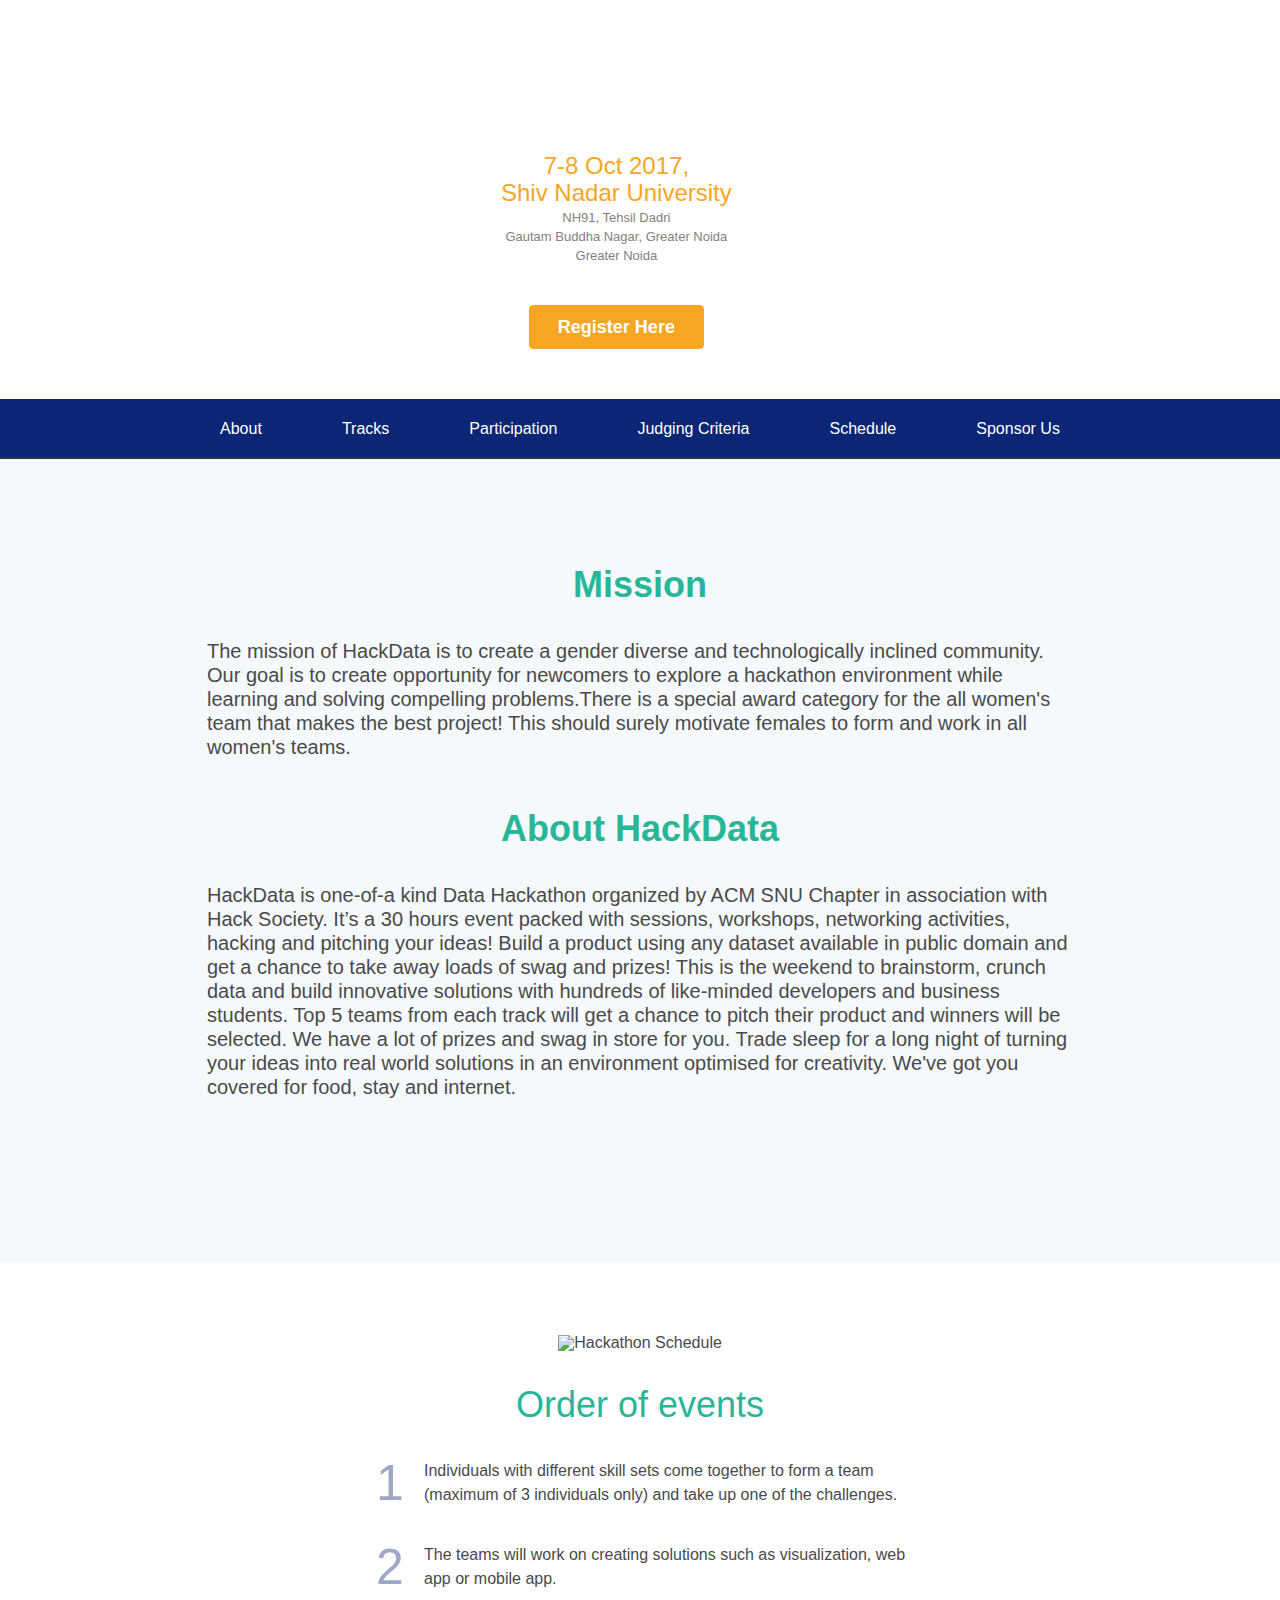
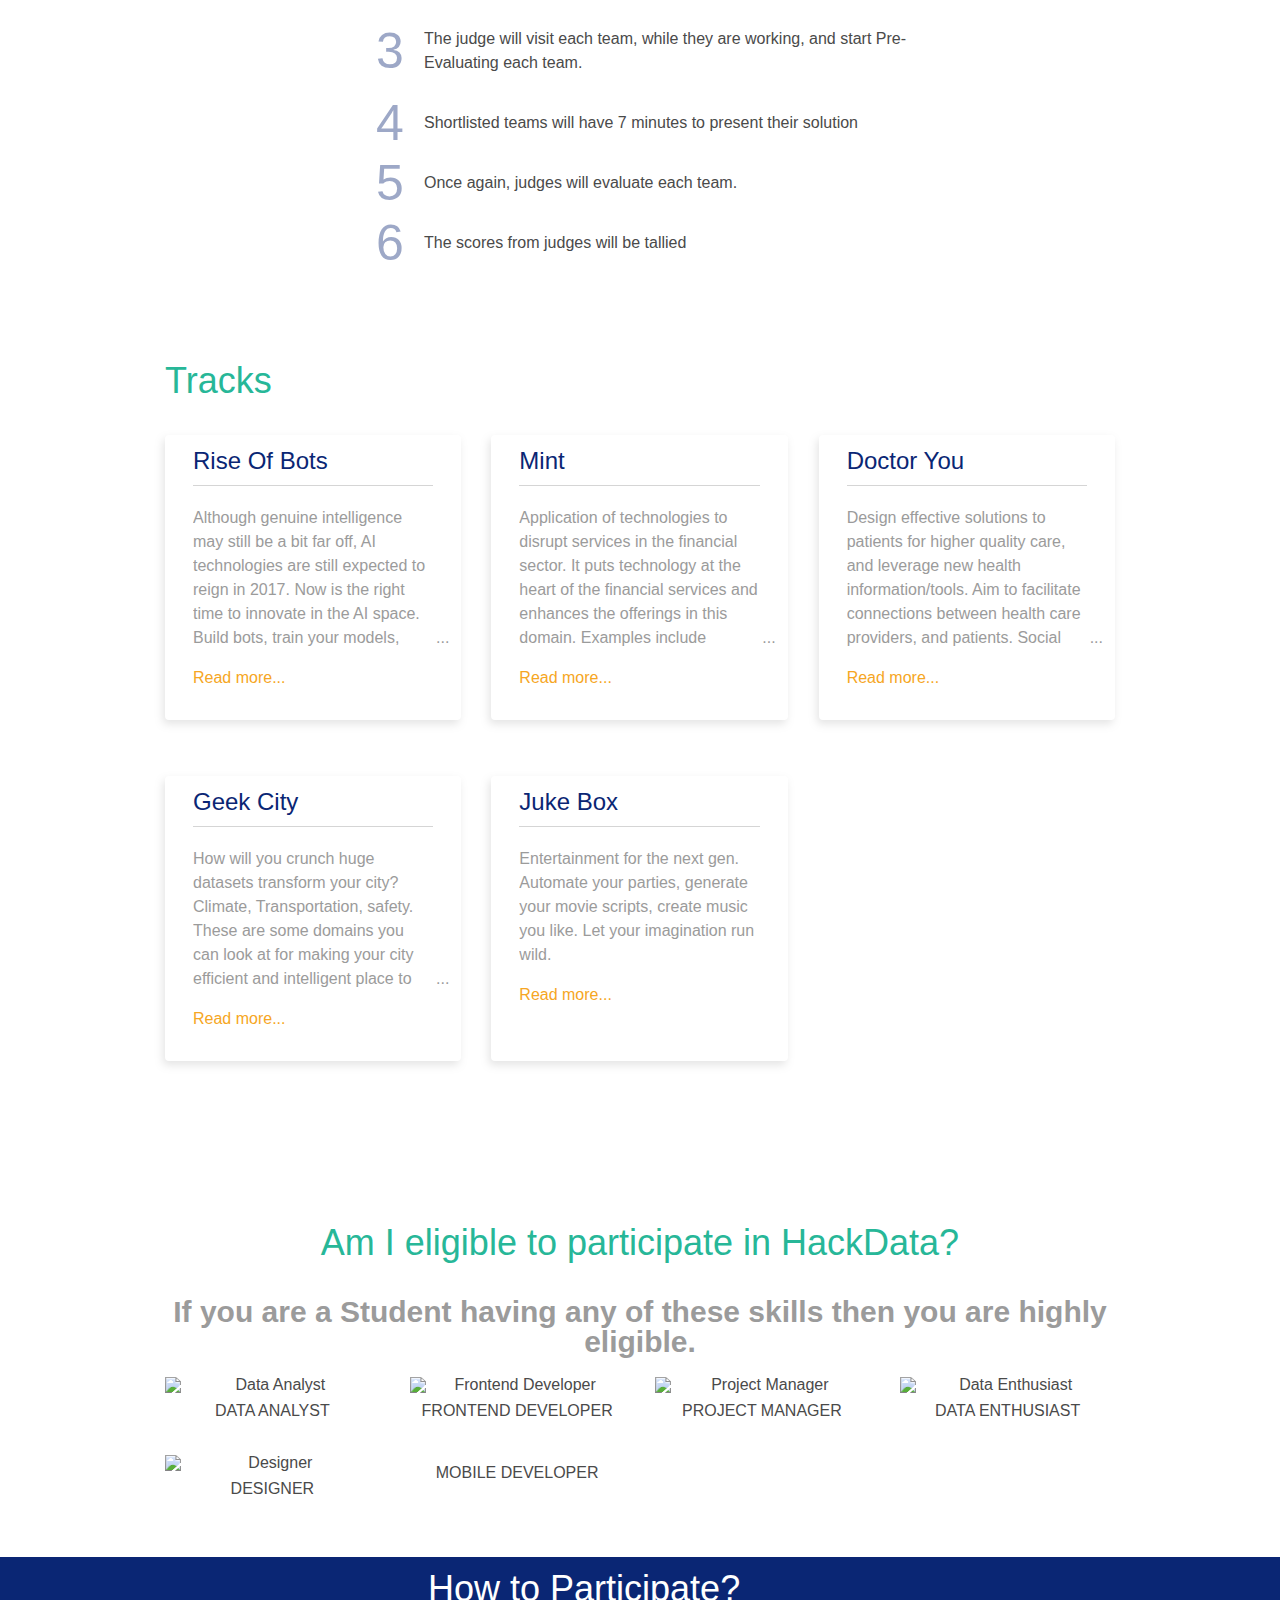
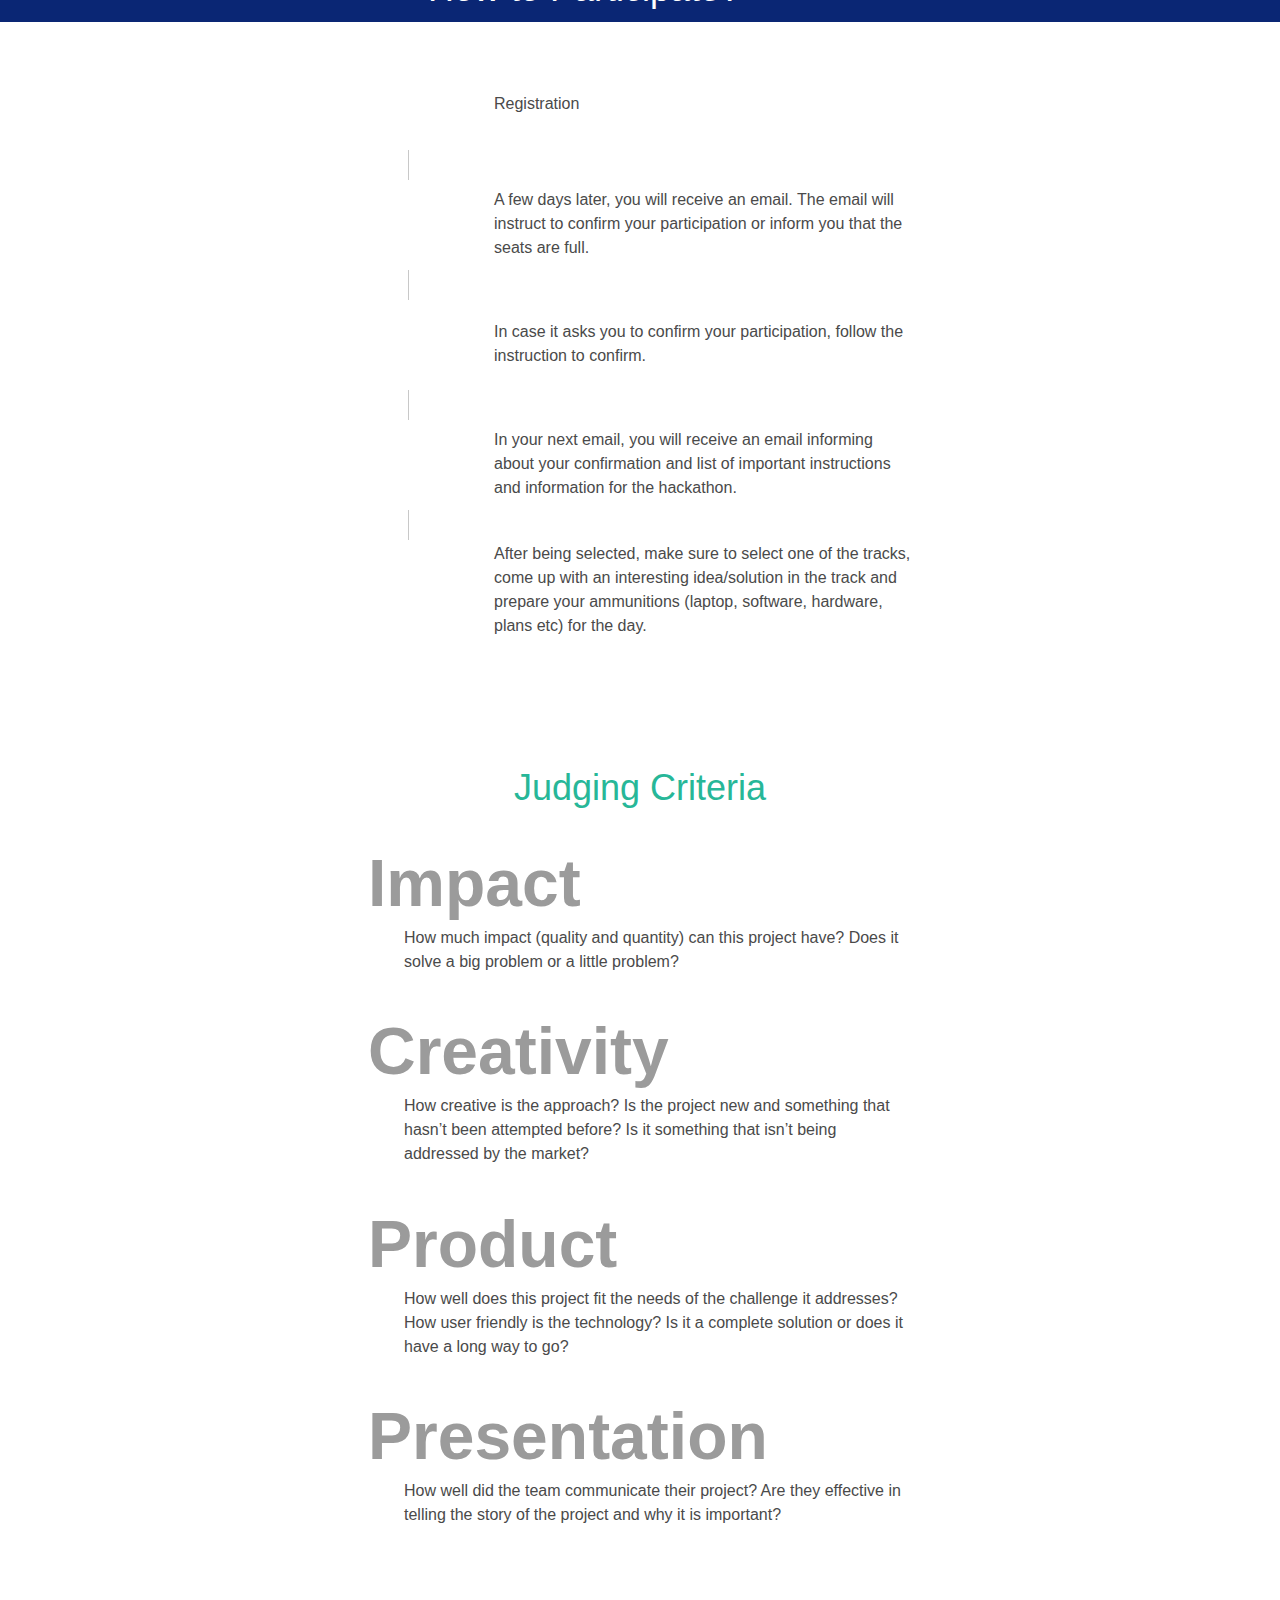
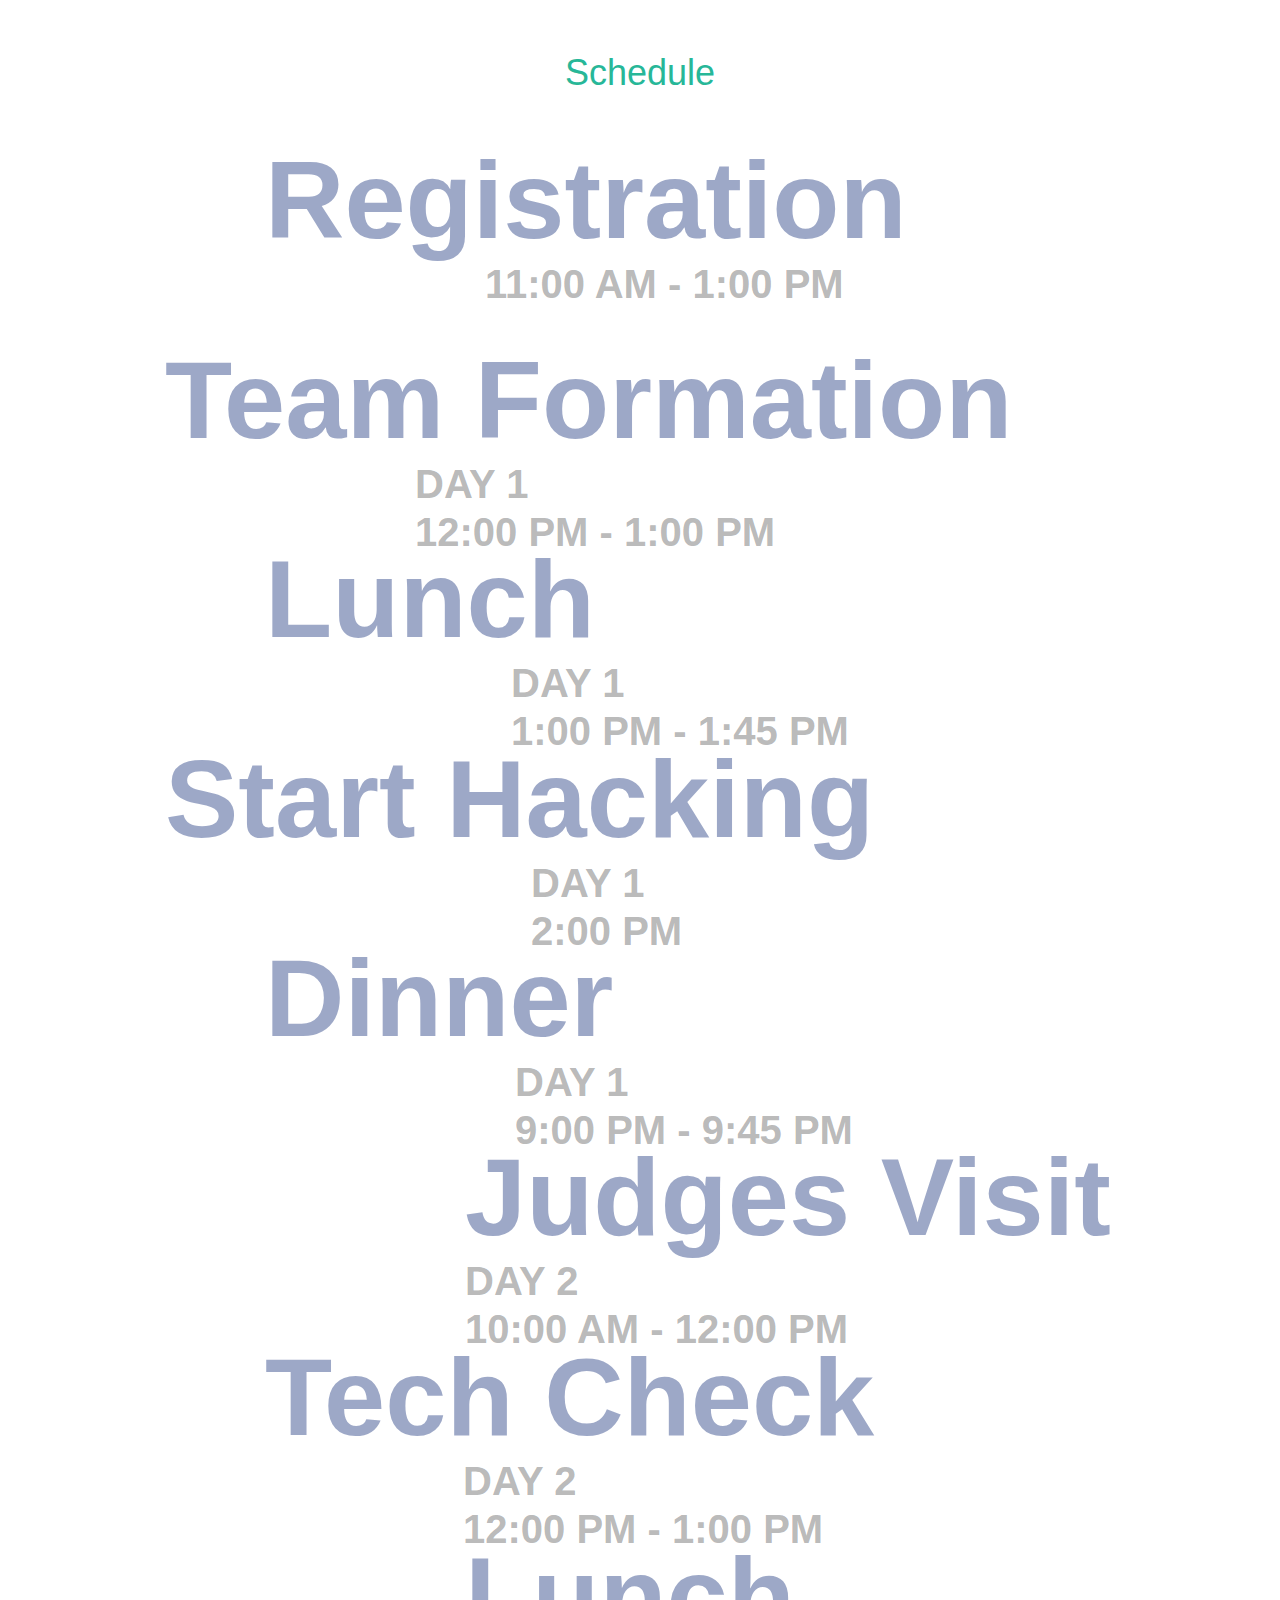
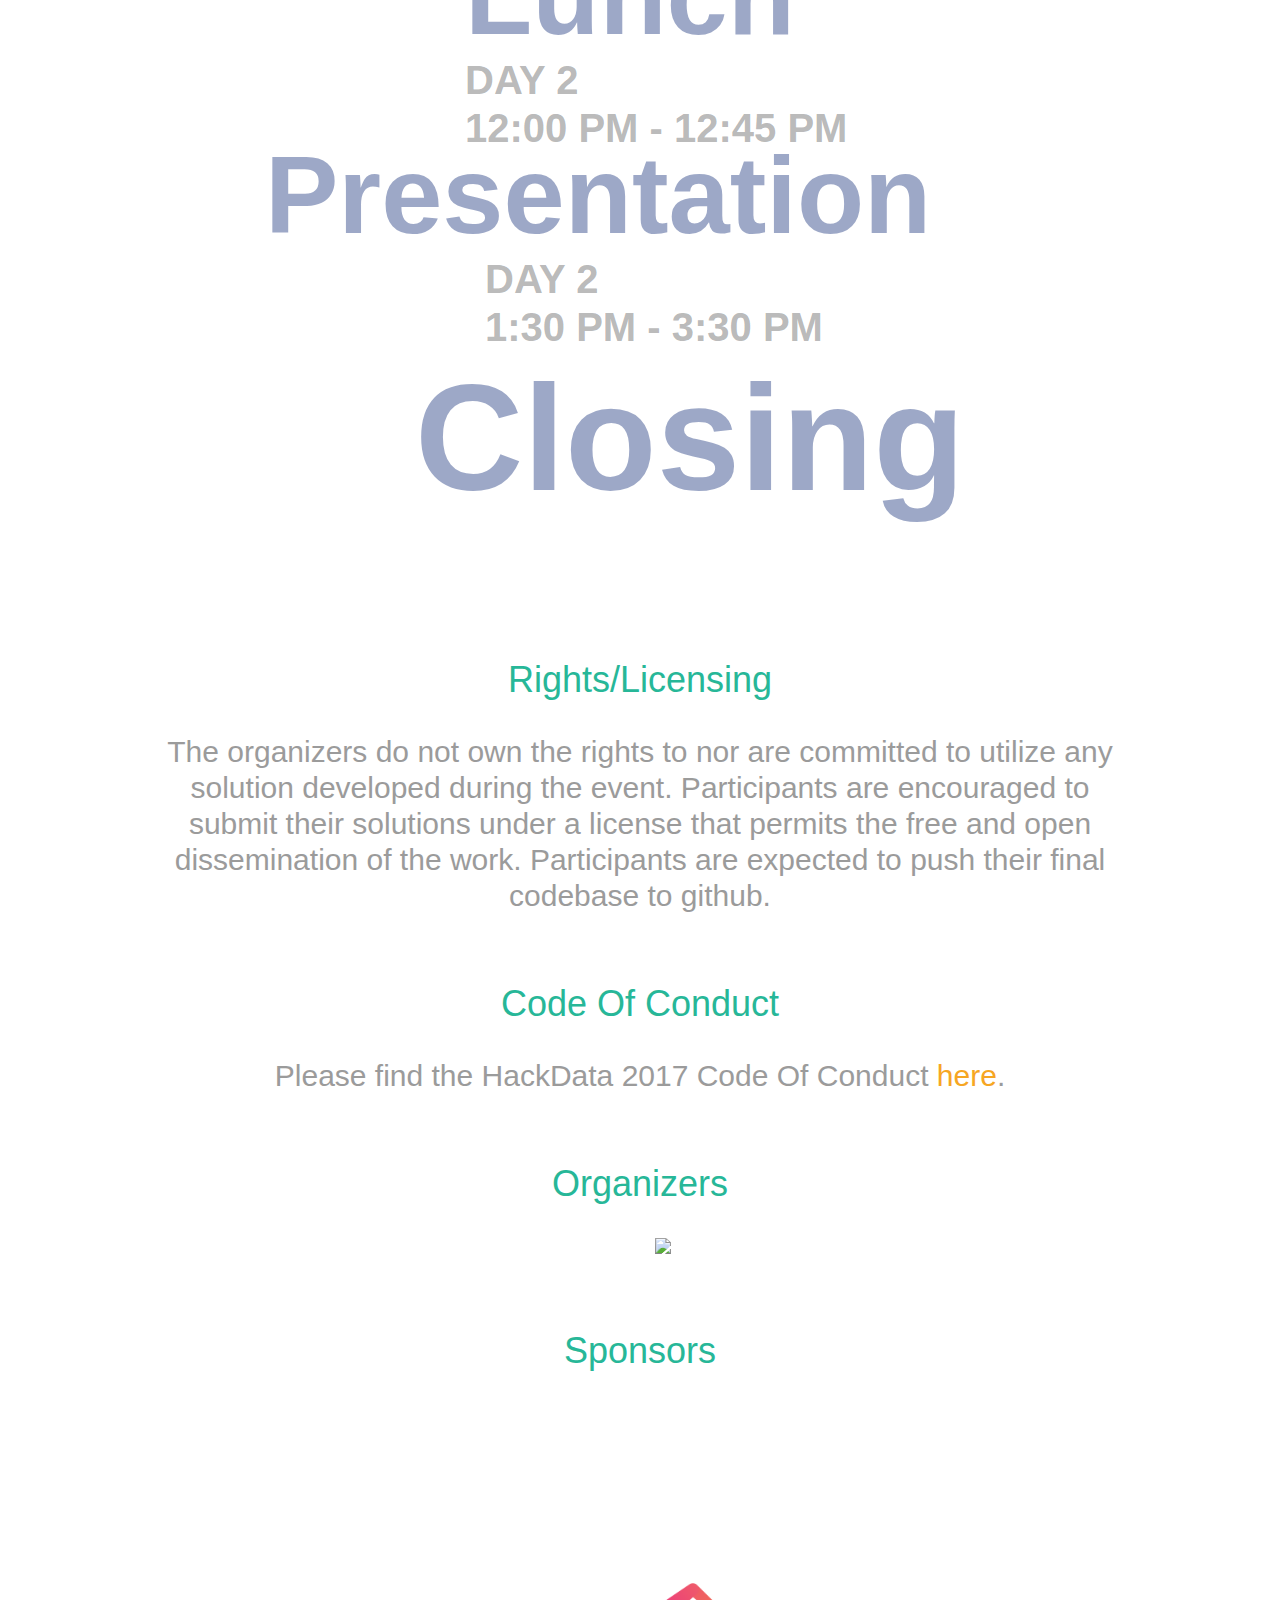
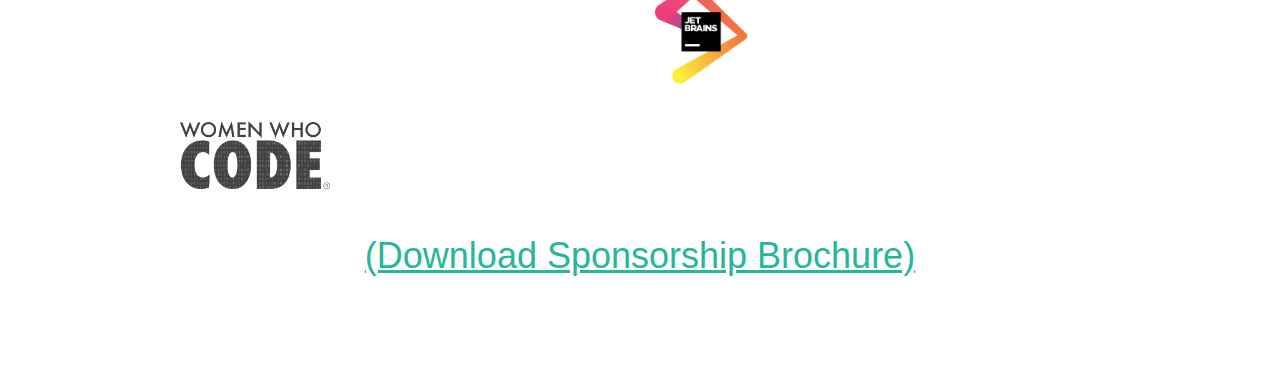
==== index.html @ fa29b028 "Women Who CODE" ====
<!DOCTYPE html>
<html lang="en">


<meta http-equiv="content-type" content="text/html;charset=UTF-8" />
<head>
<link rel="apple-touch-icon" sizes="57x57" href="src/assets/images/apple-icon-57x57.png">
<link rel="apple-touch-icon" sizes="60x60" href="src/assets/images/apple-icon-60x60.png">
<link rel="apple-touch-icon" sizes="72x72" href="src/assets/images/apple-icon-72x72.png">
<link rel="apple-touch-icon" sizes="76x76" href="src/assets/images/apple-icon-76x76.png">
<link rel="apple-touch-icon" sizes="114x114" href="src/assets/images/apple-icon-114x114.png">
<link rel="apple-touch-icon" sizes="120x120" href="src/assets/images/apple-icon-120x120.png">
<link rel="apple-touch-icon" sizes="144x144" href="src/assets/images/apple-icon-144x144.png">
<link rel="apple-touch-icon" sizes="152x152" href="src/assets/images/apple-icon-152x152.png">
<link rel="apple-touch-icon" sizes="180x180" href="src/assets/images/apple-icon-180x180.png">
<link rel="icon" type="image/png" sizes="192x192"  href="src/assets/images/android-icon-192x192.png">
<link rel="icon" type="image/png" sizes="32x32" href="src/assets/images/favicon-32x32.png">
<link rel="icon" type="image/png" sizes="96x96" href="src/assets/images/favicon-96x96.png">
<link rel="icon" type="image/png" sizes="16x16" href="src/assets/images/favicon-16x16.png">
<link rel="manifest" href="/manifest.json">
<meta name="msapplication-TileColor" content="#ffffff">
<meta name="msapplication-TileImage" content="/ms-icon-144x144.png">
<meta name="theme-color" content="#ffffff">
    <meta charset="utf-8">
    <meta http-equiv="X-UA-Compatible" content="IE=edge">
    <meta name="viewport" content="width=device-width, initial-scale=1">
    <meta name="description" content="HackData is a data science hackathon being organised at Shiv Nadar University on 7-8th October 2017.">


    <title>HackData 2017</title>

    
    <link rel="stylesheet" href="dest/css/bundle.css">
    <script src="https://maxcdn.bootstrapcdn.com/bootstrap/3.3.7/js/bootstrap.min.js"></script>
    <script src="https://cdnjs.cloudflare.com/ajax/libs/modernizr/2.8.3/modernizr.js"></script>
    <script src="particles.js/particles.js"></script>
   <script>
  (function(i,s,o,g,r,a,m){i['GoogleAnalyticsObject']=r;i[r]=i[r]||function(){
  (i[r].q=i[r].q||[]).push(arguments)},i[r].l=1*new Date();a=s.createElement(o),
  m=s.getElementsByTagName(o)[0];a.async=1;a.src=g;m.parentNode.insertBefore(a,m)
  })(window,document,'script','https://www.google-analytics.com/analytics.js','ga');
  ga('create', 'UA-105609052-1', 'auto');
  ga('send', 'pageview');
</script>
</head>

<style>
    .tooltip_templates {
        display: none;
    }
    
    .data-source {
        margin-bottom: 20px;
    }
    
    .challenges-type-open,
    .challenges-type-health-more,
    .data-source--procure {
        display: none;
    }
    * {
    box-sizing: border-box;
}
.row::after {
    content: "";
    clear: both;
    display: table;
}
[class*="col-"] {
    float: left;
    padding: 15px;
}

.col-1 {width: 8.33%;}
.col-2 {width: 16.66%;}
.col-3 {width: 25%;}
.col-4 {width: 33.33%;}
.col-5 {width: 41.66%;}
.col-6 {width: 50%;}
.col-7 {width: 58.33%;}
.col-8 {width: 66.66%;}
.col-9 {width: 75%;}
.col-10 {width: 83.33%;}
.col-11 {width: 91.66%;}
.col-12 {width: 100%;}
</style>

<body>


    <section class="hero">

        

        <div class="content-md hero-wrap">


            <img src="src/assets/images/lines_top.svg" alt="" class="lines-top">


            <div class="video-wrap">

                <div class="hero-video" style="position:relative;max-width:678px;">
                    <video id="video" autoplay="autoplay" muted poster="src/assets/images/hero_image.png" style="width: 80%; background-color: #fff;"  loop="loop" onended="var v=this;setTimeout(function(){v.play()},300)">
                    <source src="src/assets/video/odd_animation.webm" type="video/webm"/>
                    <source src="src/assets/video/ODD_final_animation.html" type="video/ogg"/>
                    <source src="src/assets/video/odd_animation.mp4"/>
                </video>

                </div>

            </div>


            <div class="event-details">
                <img src="src/assets/images/hack1.gif" alt="">

               

                <div>


                    <div class="tooltip_templates">
                        <span id="tooltip_content">
                    <span  class="blockspan">7-8 Oct 2017, <br>Shiv Nadar University</span>
                        <span class="blockspan">NH91, Tehsil Dadri</span>

                        <span class="blockspan">Gautam Buddha Nagar, Greater Noida</span>

                        <a href="https://www.google.co.in/maps?q=shiv+nadar+university&client=ubuntu&um=1&ie=UTF-8&sa=X&ved=0ahUKEwixiMiL59HVAhULQI8KHd4YA3sQ_AUICigB" class="view-map link-orange">View in map</a>


                        </span>
                    </div>
                </div>

                <div class="address">
                    <span >
                    <a style="font-size: 24px;" href="#" class="tooltip link-orange"
                       data-tooltip-content="#tooltip_content">7-8 Oct 2017, <br>Shiv Nadar University</a>
                </span>


                    <span class="blockspan">NH91, Tehsil Dadri</span>
                    <span class="blockspan">Gautam Buddha Nagar, Greater Noida</span>
                    <span class="blockspan">Greater Noida</span>
                </div>

                <a href="https://www.google.co.in/maps?q=shiv+nadar+university&client=ubuntu&um=1&ie=UTF-8&sa=X&ved=0ahUKEwixiMiL59HVAhULQI8KHd4YA3sQ_AUICigB">View in map</a>

                <br>

                <a href="https://goo.gl/forms/BTcSOrPEyDJTjqCj1"
                   class="btn watch-video-btn" target="_blank">Register Here</a>
            </div>

</div>

          <!--  <img src="src/assets/images/lines_bottom.svg" alt="" class="line-bottom">-->


        </div>

    </section>


    <nav class="navbar">
        <div class="navbar-icon">
        </div>
        <ul style="position: relative;">
            <li><a href="#about" class="link">About</a>
            </li>
            <li><a href="#challenges" class="link">Tracks</a>
            </li>
            <li><a href="#participation" class="link">Participation</a>
            </li>
            <li><a href="#criteria" class="link">Judging Criteria</a>
            </li>
            <li><a href="#schedule" class="link">Schedule</a>
            </li>
            <li><a href="#sponsors" class="link">Sponsor Us</a>
            </li>
        </ul>

    </nav>




    <!-- ABout Section ================================================-->
    <section id="about" class="about">
<div id="particles-js">
        <div style="display: block;position: absolute;left: 15%;right: 15%" class="content-md">

            <div class="about-hackathon-logo">

            </div>
            <h2 class="title top-spacing"><b>Mission</b></h2>

                <p style="font-size: 20px; line-height: 1.2;">The mission of HackData is to create a gender
diverse and technologically inclined community.
Our goal is to create opportunity for newcomers
to explore a hackathon environment while
learning and solving compelling problems.There is a special award category for the all
women's team that makes the best project! This
should surely motivate females to form and
work in all women's teams.

                </p>

            <br>

            <h2 class="title top-spacing"><b>About HackData</b></h2>

                <p style="font-size: 20px; line-height: 1.2;">HackData is one-of-a kind Data Hackathon organized by ACM SNU Chapter in association with Hack Society.  
It’s a 30 hours event packed with sessions, workshops, networking activities, hacking and pitching your ideas! Build a product using any dataset available in public domain and get a chance to take away loads of swag and prizes! This is the weekend to brainstorm, crunch data and build innovative solutions with hundreds of like-minded developers and business students. Top 5 teams from each track will get a chance to pitch their product and winners will be selected. We have a lot of prizes and swag in store for you. Trade sleep for a long night of turning your ideas into real world solutions in an environment optimised for creativity. We've got you covered for food, stay and internet. 

                </p>

            <br>

        </div>
</div>
    </section>
    <!-- ABout Section ================================================-->

    <!-- Activities Section ================================================-->

    <section id="activities" class="activities">

        <div class="content-sm">

            <figure class="img-wrap">
                <img src="src/assets/images/schedule.svg" alt="Hackathon Schedule">
            </figure>


            <h2 class="title" style="margin-top: 36px;">Order of events</h2>

            <ol class="list-counter">
                <li class="list-counter__item">
                    Individuals with different skill sets come together to form a team (maximum of 3 individuals only) and take up one of the challenges.
                </li>
                <li class="list-counter__item">The teams will work on creating solutions such as visualization, web app or mobile app.
                </li>
                <li class="list-counter__item">The judge will visit each team, while they are working, and start Pre-Evaluating each team.
                </li>
                <li class="list-counter__item">Shortlisted teams will have 7 minutes to present their solution</li>
                <li class="list-counter__item">Once again, judges will evaluate each team.</li>
                <li class="list-counter__item">The scores from judges will be tallied
                </li>

            </ol>


        </div>

    </section>

    <!-- Activities Section ================================================-->

    <!-- Challenges Section ================================================-->

    <section id="challenges" class="challenges">

        


        <div class="challenges-type-health">


            <div class="content-md">

                <div class="paper-card-heading">
                    <h2 class="title" style="text-align: left;">Tracks</h2>
                </div>

                <div class="card-wrapper">


                    <div class="paper-card">
                        <header class="paper-card__header" style="height: 37px;>
                            <span class="paper-card__title"><a style="font-size: 24px; href="challenges/health-challenge-1.html" class="challenge link-purple">Rise Of Bots</a></span>
                        </header>

                        <article class="paper-card__description">

                            

                            <div class="paper-card__content">
                                
                                <p class="block-with-text">
                                    Although genuine intelligence may still be a bit far off, AI technologies are still expected to reign in 2017. Now is the right time to innovate in the AI space. Build bots, train your models, automate your everyday. 
                                </p>

                                <a href="challenges/health-challenge-1.html" class="challenge link-orange">Read
                                more...</a>
                            </div>

                        </article>

                    </div>

                                       <div class="paper-card">
                        <header class="paper-card__header" style="height: 37px;>
                            <span  class="paper-card__title"><a style="font-size: 24px; href="challenges/health-challenge-4.html" class="challenge link-purple">Mint
</a></span>
                        </header>

                        <article class="paper-card__description">

                           

                            <div class="paper-card__content">
                                
                                <p class="block-with-text">
                                    Application of technologies to disrupt services in the financial sector. It puts technology at the heart of the financial services and enhances the offerings in this domain. Examples include innovations in risk management, trading, investing, personal finance, cryptocurrency trading.
s
                                </p>

                                <a href="challenges/health-challenge-4.html" class="challenge link-orange">Read
                                more...</a>
                            </div>

                        </article>

                    </div>

                    <div class="paper-card">
                        <header class="paper-card__header" style="height: 37px;>
                            <span class="paper-card__title"><a style="font-size: 24px; href="challenges/health-challenge-3.html" class="challenge link-purple">Doctor You
</a></span>
                        </header>

                        <article class="paper-card__description">

                           

                            <div class="paper-card__content">
                                
                                <p class="block-with-text">Design ​effective solutions to patients for  ​higher quality care, and leverage new health information/tools. Aim to facilitate connections between health care providers, and patients. Social robotics, predictive analytics, image/voice recognition, are  few examples of how you could transform the healthcare.
                                </p>

                                <a href="challenges/health-challenge-3.html" class="challenge link-orange">Read
                                more...</a>
                            </div>

                        </article>

                    </div>


                    <div style="clear: both;"></div>

                    <div class="challenges-type-health-more clearfix">

                        <div class="paper-card">
                            <header class="paper-card__header" style="height: 37px;>
                                <span class="paper-card__title"><a href="challenges/health-challenge-5.html" class="challenge link-purple">Social Health Security Programme</a></span>
                            </header>
                            <article class="paper-card__description">
                                <div class="paper-card__content">
                                    <span class="blockspan">Type of challenge</span>
                                    <span class="blockspan">Visualization, trend analysis</span>
                                </div>
                                <div class="paper-card__content">
                                    
                                   
                                    <a href="challenges/health-challenge-5.html" class="challenge link-orange">Read
                                    more...</a>
                                </div>
                            </article>
                        </div>
                       
                    </div>
                </div>
            </div>
                    <div class="challenges-type-procurement">
            <div class="content-md">
                
                <div class="card-wrapper">
                    <div class="paper-card">
                        <header class="paper-card__header" style="height: 37px;">
                            <span class="paper-card__title"><a style="font-size: 24px;" href="challenges/procurement-challenge-1.html" class="challenge link-purple">Geek City</a></span>
                        </header>
                        <article class="paper-card__description">
                            
                            <div class="paper-card__content">
                                 <p class="block-with-text">
                                    How will you crunch huge datasets transform your city? Climate, Transportation, safety. These are some domains you can look at for making your city efficient and intelligent place to live.
                                </p>
                                <a href="challenges/procurement-challenge-1.html" class="challenge link-orange">Read
                                more...</a>
                            </div>
                        </article>
                    </div>
                    <div style="height: 285px;" class="paper-card">
                        <header class="paper-card__header" style="height: 37px;>
                            <span class="paper-card__title"><a style="font-size: 24px; href="challenges/procurement-challenge-2.html" class="challenge link-purple">Juke Box</a></span>
                        </header>
                        <article class="paper-card__description">
                         
                            <div class="paper-card__content">
                                <p class="block-with-text">
                                   Entertainment for the next gen. Automate your parties, generate your movie scripts, create music you like. Let your imagination run wild. 
                                </p>
                                <a href="challenges/procurement-challenge-2.html" class="challenge link-orange">Read
                                more...</a>
                            </div>
                        </article>
                    </div>
                    
                </div>
            </div>
          
        </div>
    </section>
    <!-- Challenges Section ================================================-->
    <!-- Eligible Section ================================================-->
    <section id="participation" class="eligible bg__white">
        <div class="content-md">
            <h2 class="title">Am I eligible to participate in HackData? </h2>
            <h1 class="eligible-description">If you are a Student having any of these skills then you are highly eligible.</h1>
            <div class="eligible-wrap">
                <figure>
                    <img src="src/assets/images/data_analyst.svg" alt="Data Analyst" class="blockspan">
                    <figcaption>Data Analyst</figcaption>
                </figure>
                <figure>
                    <img src="src/assets/images/frontend_developer.svg" alt="Frontend Developer" class="blockspan">
                    <figcaption>Frontend Developer</figcaption>
                </figure>
                <figure>
                    <img src="src/assets/images/project_manager.svg" alt="Project Manager" class="blockspan">
                    <figcaption>Project Manager</figcaption>
                </figure>
                <figure>
                    <img src="src/assets/images/data_enthusiast.svg" alt=" Data Enthusiast" class="blockspan">
                    <figcaption>Data Enthusiast</figcaption>
                </figure>
                <figure>
                    <img src="src/assets/images/designer.svg" alt="Designer" class="blockspan">
                    <figcaption>Designer</figcaption>
                </figure>
                <figure>
                    <img src="src/assets/images/mobile_developer.svg" alt="" class="blockspan">
                    <figcaption>Mobile Developer</figcaption>
                </figure>
            </div>
        </div>
    </section>
    <!-- Eligible Section ================================================-->
    <!-- How to Section ================================================-->
    <section id="howto" class="howto">
        <div class="content-sm">
            <figure class="howto-img">
                <img src="src/assets/images/girl_participate.svg" alt="">
            </figure>
            <h2 class="title howto-title">How to Participate? </h2>
        </div>
    </section>
    <section id="register" class="register">
        <div class="content-sm">
            <div class="register-steps--mob">
                <div class="step">
                    <figure>
                        <img src="src/assets/images/register_icon.svg" alt="">
                        <figcaption>
                            <!--<a href="https://docs.google.com/a/yipl.com.np/forms/d/e/1FAIpQLSc3Oa_-UXjdlv252IRY4g4-wEREen4X1Y6_eo6tlPy_ePgWVw/viewform"><span-->
                            <!--class="blockspan register-link">Register Here</span></a>-->
                            <span>Registration</span>
                        </figcaption>
                    </figure>
                    <div>
                    </div>
                    <figure>
                        <img src="src/assets/images/email_star.svg" alt="">
                        <figcaption>
                            <span>A few days later, you will receive an email. The email will instruct to confirm your participation or inform you that the seats are full.</span>
                        </figcaption>
                    </figure>
                    <figure>
                        <img src="src/assets/images/mouse_icon.svg" alt="">
                        <figcaption>
                            <span>In case it asks you to confirm your participation, follow the instruction to confirm.</span>
                        </figcaption>
                    </figure>
                    <figure>
                        <img src="src/assets/images/confirm_icon.svg" alt="">
                        <figcaption>
                            <span>In your next email, you will receive an email informing about your confirmation and list of important instructions and information for the hackathon. </span>
                        </figcaption>
                    </figure>
                    <figure>
                        <img src="src/assets/images/setting_icon.svg" alt="">
                        <figcaption>
                            <span>After being selected, make sure to select one of the challenges, go through the data provided in the challenge and prepare your ammunitions (laptop, software, hardware, plans etc) for the day.</span>
                        </figcaption>
                    </figure>
                </div>
            </div>
            <ol class="register-steps">
                <li>
                    <div style="display: table; height: 100% ">
                        <div style="display: table-cell; vertical-align: middle;">
                            <!--<a href="https://docs.google.com/a/yipl.com.np/forms/d/e/1FAIpQLSc3Oa_-UXjdlv252IRY4g4-wEREen4X1Y6_eo6tlPy_ePgWVw/viewform"><span-->
                            <!--class="blockspan register-link">Register Here</span></a>-->
                            <span>Registration</span>
                        </div>
                    </div>
                </li>
                <li>
                    <div style="display: table; height: 100% ">
                        <div style="display: table-cell; vertical-align: middle;">
                            <span>A few days later, you will receive an email. The email will instruct to confirm your participation or inform you that the seats are full.</span>
                        </div>
                    </div>
                    <!--<span>A few days later, you will receive an email. The email will instruct to confirm your participation or inform you that the seats are full.</span>-->
                </li>
                <li>
                    <div style="display: table; height: 100% ">
                        <div style="display: table-cell; vertical-align: middle;">
                            <span>In case it asks you to confirm your participation, follow the instruction to confirm.</span>
                        </div>
                    </div>
                    <!--<span>In case it asks you to confirm your participation, follow the instruction to confirm.</span>-->
                </li>
                <li>
                    <div style="display: table; height: 100% ">
                        <div style="display: table-cell; vertical-align: middle;">
                            <span>In your next email, you will receive an email informing about your confirmation and list of important instructions and information for the hackathon. </span>
                        </div>
                    </div>
                    <!--<span>In your next email, you will receive an email informing about your confirmation and list of important instructions and information for the hackathon. </span>-->
                </li>
                <li>
                    <div style="display: table; height: 100% ">
                        <div style="display: table-cell; vertical-align: middle;">
                            <span>After being selected, make sure to select one of the tracks, come up with an interesting idea/solution in the track and prepare your ammunitions (laptop, software, hardware, plans etc) for the day.</span>
                        </div>
                    </div>
                    <!--<span>In your next email, you will receive an email informing about your confirmation and list of important instructions and information for the hackathon. </span>-->
                </li>
            </ol>
        </div>
    </section>
    <!-- How to Section ================================================-->
    <!-- Juding Criteria ================================================-->
    <section id="criteria" class="criteria">
        <div class="criteria-sec">
            <h2 class="title" style="margin-bottom: 0;">Judging Criteria</h2>
            <div class="content-sm">
                <article class="criteria__item">
                    <h1 class="title">Impact</h1>
                    <p class="criteria__item-desc">How much impact (quality and quantity) can this project have? Does it solve a big problem or a little problem?</p>
                </article>
                <article class="criteria__item">
                    <h1 class="title">Creativity</h1>
                    <p class="criteria__item-desc">How creative is the approach? Is the project new and something that hasn’t been attempted before? Is it something that isn’t being addressed by the market?</p>
                </article>
                <article class="criteria__item">
                    <h1 class="title">Product</h1>
                    <p class="criteria__item-desc">How well does this project fit the needs of the challenge it addresses? How user friendly is the technology? Is it a complete solution or does it have a long way to go?</p>
                </article>
                <article class="criteria__item">
                    <h1 class="title">Presentation</h1>
                    <p class="criteria__item-desc">How well did the team communicate their project? Are they effective in telling the story of the project and why it is important?</p>
                </article>
            </div>
        </div>
        
            </div>
        </div>
    </section>
    <!-- Rightsd/License ================================================-->
    <!-- Schedule Section ================================================-->
    <section id="schedule" class="opendata-schedule">
        <div class="content-md">
            <h2 class="title">Schedule</h2>
            <div class="schedule-wrap schedule">
                <figure class="schedule__item">
                    <figcaption class="schedule__caption-des">
                        <h1 class="schedule__type schedule__type--des">Registration</h1>
                        <span class="schedule__date schedule__date--des">11:00 AM - 1:00 PM</span>
                    </figcaption>
                    <div class="schedule__img-wrap">
                        <img class="schedule__img" src="src/assets/images/two_girls.svg" alt="">
                    </div>
                    <figcaption class="schedule__caption-mob">
                        <h1 class="schedule__type schedule__type--mob">Registration</h1>
                        <span class="schedule__date schedule__date--mob">11:00 AM - 1:00 PM </span>
                    </figcaption>
                </figure>
                <figure class="schedule__item">
                    <figcaption class="schedule__caption-des">
                        <h1 class="schedule__type schedule__type--des" style="margin-left: 0px;">Team Formation</h1>
                        <span class="schedule__date schedule__date--des">DAY 1 <br><br>12:00 PM - 1:00 PM</span>
                    </figcaption>
                    <div class="schedule__img-wrap">
                        <img class="schedule__img" src="src/assets/images/team.svg" alt="">
                    </div>
                    <figcaption class="schedule__caption-mob">
                        <h1 class="schedule__type schedule__type--mob">Team Formation</h1>
                        <span class="schedule__date schedule__date--mob">DAY 1 <br><br>12:00 PM - 1:00 PM</span>
                    </figcaption>
                </figure>
                <figure class="schedule__item">
                    <figcaption class="schedule__caption-des">
                        <h1 class="schedule__type schedule__type--des">Lunch</h1>
                        <span class="schedule__date schedule__date--des">DAY 1 <br><br>1:00 PM - 1:45 PM</span>
                    </figcaption>
                    <div class="schedule__img-wrap">
                        <img class="schedule__img" src="src/assets/images/lunch.svg" alt="">
                    </div>
                    <figcaption class="schedule__caption-mob">
                        <h1 class="schedule__type schedule__type--mob">Lunch</h1>
                        <span class="schedule__date schedule__date--mob">DAY 1 <br><br>1:00 PM - 1:45 PM</span>
                    </figcaption>
                </figure>
                <figure class="schedule__item">
                    <figcaption class="schedule__caption-des">
                        <h1 class="schedule__type schedule__type--des" style="margin-left: 0px;">Start Hacking</h1>
                        <span class="schedule__date schedule__date--des">DAY 1 <br><br>2:00 PM</span>
                    </figcaption>
                    <div class="schedule__img-wrap">
                        <img class="schedule__img" src="src/assets/images/boy_with_laptop.svg" alt="">
                    </div>
                    <figcaption class="schedule__caption-mob">
                        <h1 class="schedule__type schedule__type--mob">Start Hacking</h1>
                        <span class="schedule__date schedule__date--mob">DAY 1 <br><br>2:00 PM</span>
                    </figcaption>
                </figure>
                <figure class="schedule__item">
                    <figcaption class="schedule__caption-des">
                        <h1 class="schedule__type schedule__type--des">Dinner</h1>
                        <span class="schedule__date schedule__date--des">DAY 1 <br><br>9:00 PM - 9:45 PM</span>
                    </figcaption>
                    <div class="schedule__img-wrap">
                        <img class="schedule__img" src="src/assets/images/lunch.svg" alt="">
                    </div>
                    <figcaption class="schedule__caption-mob">
                        <h1 class="schedule__type schedule__type--mob">Dinner</h1>
                        <span class="schedule__date schedule__date--mob">DAY 1 <br><br>9:00 PM - 9:45 PM</span>
                    </figcaption>
                </figure>
               <!-- <figure class="schedule__item">
                    <figcaption class="schedule__caption-des">
                        <h1 class="schedule__type schedule__type--des">Hack</h1>
                        <span class="schedule__date schedule__date--des">12:45 PM - 2:00 PM</span>
                    </figcaption>
                    <div class="schedule__img-wrap">
                        <img class="schedule__img" src="src/assets/images/girl_with_laptop.svg" alt="">
                    </div>
                    <figcaption class="schedule__caption-mob">
                        <h1 class="schedule__type schedule__type--mob">Hack</h1>
                        <span class="schedule__date schedule__date--mob">12:45 PM - 2:00 PM</span>
                    </figcaption>
                </figure>-->
                <figure class="schedule__item">
                    <figcaption class="schedule__caption-des">
                        <h1 class="schedule__type schedule__type--des">Judges Visit</h1>
                        <span class="schedule__date schedule__date--des">DAY 2 <br><br>10:00 AM - 12:00 PM</span>
                    </figcaption>
                    <div class="schedule__img-wrap">
                        <img class="schedule__img" src="src/assets/images/criteria.svg" alt="">
                    </div>
                    <figcaption class="schedule__caption-mob">
                        <h1 class="schedule__type schedule__type--mob">Judges Visit</h1>
                        <span class="schedule__date schedule__date--mob">DAY 2 <br><br>10:00 AM - 12:00 PM</span>
                    </figcaption>
                </figure>
                <figure class="schedule__item">
                    <figcaption class="schedule__caption-des">
                        <h1 class="schedule__type schedule__type--des">Tech Check</h1>
                        <span class="schedule__date schedule__date--des">DAY 2 <br><br>12:00 PM - 1:00 PM</span>
                    </figcaption>
                    <div class="schedule__img-wrap">
                        <img class="schedule__img" src="src/assets/images/tech_check.svg" alt="">
                    </div>
                    <figcaption class="schedule__caption-mob">
                        <h1 class="schedule__type schedule__type--mob">Tech Check</h1>
                        <span class="schedule__date schedule__date--mob">DAY 2 <br><br>10:00 AM - 12:00 PM</span>
                    </figcaption>
                </figure>
                <figure class="schedule__item">
                    <figcaption class="schedule__caption-des">
                        <h1 class="schedule__type schedule__type--des">Lunch</h1>
                        <span class="schedule__date schedule__date--des">DAY 2 <br><br>12:00 PM - 12:45 PM</span>
                    </figcaption>
                    <div class="schedule__img-wrap">
                        <img class="schedule__img" src="src/assets/images/lunch.svg" alt="">
                    </div>
                    <figcaption class="schedule__caption-mob">
                        <h1 class="schedule__type schedule__type--mob">Lunch</h1>
                        <span class="schedule__date schedule__date--mob">DAY 2<br><br>12:00 PM - 12:45 PM</span>
                    </figcaption>
                </figure>
                <figure class="schedule__item">
                    <figcaption class="schedule__caption-des">
                        <h1 class="schedule__type schedule__type--des">Presentation</h1>
                        <span class="schedule__date schedule__date--des">DAY 2 <br><br>1:30 PM - 3:30 PM</span>
                    </figcaption>
                    <div class="schedule__img-wrap">
                        <img class="schedule__img" src="src/assets/images/boy_speech.svg" alt="">
                    </div>
                    <figcaption class="schedule__caption-mob">
                        <h1 class="schedule__type schedule__type--mob">Presentation</h1><br>
                        <span class="schedule__date schedule__date--mob">DAY 2 <br><br>1:30 PM - 3:30 PM</span>
                    </figcaption>
                </figure>
                <figure class="schedule__item">
                    <figcaption class="schedule__caption-des">
                        <h1 class="schedule__type schedule__type--des">Closing</h1>
                    </figcaption>
                    <div class="schedule__img-wrap">
                        <img class="schedule__img" src="src/assets/images/winner.png" alt="">
                    </div>
                    <figcaption class="schedule__caption-mob">
                        <h1 class="schedule__type schedule__type--mob">Closing</h1>
                    </figcaption>
                </figure>
            </div>
        </div>
    </section>
    <!-- Schedule Section ================================================-->
    <!-- Rights Liscense ================================================-->
    <section id="rights-liscence" class="rights-license">
        <h2 class="title">Rights/Licensing</h2>
        <div class="content-md">
            <p class="rights-desc">The organizers do not own the rights to nor are committed to utilize any solution developed during the event. Participants are encouraged to submit their solutions under a license that permits the free and open dissemination of the work. Participants
                are expected to push their final codebase to github.</p>
        </div>
    </section>
    <!-- Rightsd/License ================================================-->
    <section id="rights-liscence" class="rights-license">
        <h2 class="title">Code Of Conduct</h2>
        <div class="content-md">
            <p class="rights-desc">Please find the HackData 2017 Code Of Conduct <a href="https://hackcodeofconduct.org/503-hackdata_2017" class="link-orange">here</a>.</p>
        </div>
    </section>
    <!-- Rights Liscense ================================================-->
    <section id="supporters" class="supporters" style="padding: 0;">
        <div class="content-md">
            <h2 class="title">Organizers</h2>
            <div class="organizer-wrap">
                <div class="organizer-col">
                    <a href="#">
                        <img src="src/assets/images/snu_acm1.png" class="grayscale" alt="">
                    </a>
                </div>
                <div class="supporter-col">
                    <a href="http://hacksociety.tech/">
                        <img src="src/assets/images/hacksociety.png" style="width: 250px;" class="grayscale">
                    </a>
                </div>
            </div>
        </div>
    </section>
    <section id="sponsors" class="supporters" style="padding: 0;">
        <div class="sponsor-wrap">
            <div class="content-md">
            <h2 class="title">Sponsors</h2>
                <div class="organizer-wrap">
                <div class="row">
                <div class="col-6">
                        <a href="https://www.techgig.com/home" class="partner-block" target="_blank">
                            <img src="src/assets/images/techgig.svg" alt="" style="width: 360px; margin-top: 21px">
                        </a>
                    </div>
                    <div class="col-6">
                        <a href="https://jumper.ai/" class="partner-block" target="_blank">
                            <img src="src/assets/images/jumper.svg" alt="" style="width: 431px; margin-top: 21px">
                        </a>
                    </div>
                    
                </div>
                <div class="row">
                    <div class="col-3">
                        <a href="https://www.hackerrank.com/dashboard" class="partner-block" target="_blank">
                            <img src="src/assets/images/hacker.png" style="width: 214px" alt="">
                        </a> 
                    </div>
                    <div class="col-3">
                        <a href="https://www.winuall.com/" class="partner-block" target="_blank">
                            <img src="src/assets/images/win.png" alt="" style="width: 214px">
                        </a>
                    </div>
                    <div class="col-3">
                        <a href="https://www.hackster.io/" class="partner-block" target="_blank">
                            <img src="src/assets/images/hackster.png" style="width: 214px;" alt="">
                        </a>
                    </div>
                    <div class="col-3">
                        <a href="http://www.johnsnowlabs.com/" class="partner-block" target="_blank">
                            <img src="src/assets/images/john-snow-labs-logo.png" alt="" style="width: 214px; margin-top: -7px;">
                        </a>
                    </div>                    
                </div>
                <div class="row">
                    <div class="col-3">
                        <a href="http://get.tech/" class="partner-block" target="_blank">
                            <img src="src/assets/images/tech.png" style="width: 150px;" alt="">
                        </a>
                    </div>  
                    <div class="col-3">
                        <a href="https://about.gitlab.com/" class="partner-block" target="_blank">
                            <img src="src/assets/images/gitlab.svg" style="width: 228px; margin-top: 12px" alt="">
                        </a>
                    </div>  
                    <div class="col-3">
                        <a href="https://www.python.org/" class="partner-block" target="_blank">
                            <img src="src/assets/images/python_logo.svg" style="width: 228px; margin-top: 26px" alt="">
                        </a>
                    </div> 
                    <div class="col-3">
                        <a href="https://github.com/" class="partner-block" target="_blank">
                            <img src="src/assets/images/github.png" alt="" style="width: 275px; margin-top: 11px;">
                        </a>
                </div>
                 
                    
                    
                </div>
            
            <div class="row">
                <div class="col-3">
                        <a href="https://www.npmjs.com/" class="partner-block" target="_blank">
                            <img src="src/assets/images/npm.png" alt="" style="width: 150px; margin-top: 21px">
                        </a>
                </div> 
                <div class="col-3">
                        <a href="https://www.sketchapp.com/" class="partner-block" target="_blank">
                            <img src="src/assets/images/sketch_l.png" alt="" style="width: 75px; margin-top: 13px">
                        </a>
                </div>
                    
                    <div class="col-3">
                        <a href="https://www.jetbrains.com/" class="partner-block" target="_blank">
                            <img src="src/assets/images/jetbrains1.png" alt="" style="width: 100px;">
                        </a>
                    </div> 
                
                <div class="col-3">
                        <a href="https://iconscout.com/" class="partner-block" target="_blank">
                            <img src="src/assets/images/icon-logo.svg" alt="" style="width: 210px; margin-top: 15px">
                        </a>
                </div>
            </div>
            <div class="row">
                    <div class="col-3">
                        <a href="https://www.womenwhocode.com/" class="partner-block" target="_blank">
                            <img src="src/assets/images/wwc.png" style="width: 150px;" alt="">
                        </a>
                    </div>  
                    
                </div>
            
                <br>
            
            <div class="row" >
            
                <div class="col-12" style="text-align: center;">
                    <h2><a target="_blank" style="color:#27b798;" href="sponsorship/hackdata.pdf"><u>(Download Sponsorship Brochure)</u></a></h2>
                </div>
            </div>     
            
        </div>
    </section>
            
     
    </section>
    <!-- Rightsd/License ================================================-->
    <!-- Interested Section ================================================-->
    <!--<section id="interested" class="interested">-->
    
   
    <!--</div>-->
    <!--</section>-->
    <!-- Interested Section ================================================-->
    <script src="dest/js/script.js"></script>
    <script>
        $(document).ready(function() {
            // $sections incleudes all of the container divs that relate to menu items.
            var $sections = $('section');
            // The user scrolls
            $(window).scroll(function() {
                // currentScroll is the number of pixels the window has been scrolled
                var currentScroll = $(this).scrollTop();
                // $currentSection is somewhere to place the section we must be looking at
                var $currentSection
                // We check the position of each of the divs compared to the windows scroll positon
                $sections.each(function() {
                    // divPosition is the position down the page in px of the current section we are testing
                    var divPosition = $(this).offset().top;
                    // If the divPosition is less the the currentScroll position the div we are testing has moved above the window edge.
                    // the -1 is so that it includes the div 1px before the div leave the top of the window.
                    if (divPosition - 1 < currentScroll) {
                        // We have either read the section or are currently reading the section so we'll call it our current section
                        $currentSection = $(this);
                        // If the next div has also been read or we are currently reading it we will overwrite this value again. This will leave us with the LAST div that passed.
                    }
                    // This is the bit of code that uses the currentSection as its source of ID
                    var id = $currentSection.attr('id');
                    $('a').removeClass('active');
                    $("[href=#" + id + "]").addClass('active');
                })
            });
            $('.challenge').modaal({
                type: 'ajax',
                after_open: function() {
                    $('.navbar').hide();
                },
                after_close: function() {
                    $('.navbar').show();
                }
            });
            $('.judge-link').modaal({
                type: 'ajax',
                after_open: function() {
                    $('.navbar').hide();
                },
                after_close: function() {
                    $('.navbar').show();
                }
            });
            $('.judge-no-link').click(function(e) {
                e.preventDefault();
            });
            $('.see-more-health').click(function() {
                var txt = $(".challenges-type-health-more").is(':visible') ? 'Show more' : 'Show less';
                $('.see-more-health').text(txt);
                $('.challenges-type-open-health').slideToggle("slow", function() {
                    // Animation complete.
                });
                $('.challenges-type-health-more').slideToggle("slow", function() {
                    // Animation complete.
                });
            })
            $('.see-more-proc').click(function() {
                var txt = $(".data-source--procure").is(':visible') ? 'Show more' : 'Show less';
                $('.see-more-proc').text(txt);
                $('.data-source--procure').slideToggle();
                $('.challenges-type-open-procure').slideToggle();
            })
            $('.view-all-1').on('click', function() {
                $('.row').slideToggle();
            })
        })
    </script>
        <script>
        var partJson = {
  "particles": {
    "number": {
      "value": 100,
      "density": {
        "enable": true,
        "value_area": 800
      }
    },
    "color": {
      "value": "#27b798"
    },
    "shape": {
      "type": "edge",
      "stroke": {
        "width": 0,
        "color": "#27b798"
      },
      "polygon": {
        "nb_sides": 5
      },
      "image": {
        "src": "img/github.svg",
        "width": 100,
        "height": 100
      }
    },
    "opacity": {
      "value": 0,
      "random": false,
      "anim": {
        "enable": false,
        "speed": 1,
        "opacity_min": 0.1,
        "sync": false
      }
    },
    "size": {
      "value": 3,
      "random": true,
      "anim": {
        "enable": false,
        "speed": 40,
        "size_min": 0.1,
        "sync": false
      }
    },
    "line_linked": {
      "enable": true,
      "distance": 150,
      "color": "#27b798",
      "opacity": 0.3,
      "width": 1
    },
    "move": {
      "enable": true,
      "speed": 6,
      "direction": "none",
      "random": false,
      "straight": false,
      "out_mode": "out",
      "bounce": false,
      "attract": {
        "enable": false,
        "rotateX": 600,
        "rotateY": 1200
      }
    }
  },
  "interactivity": {
    "detect_on": "canvas",
    "events": {
      "onhover": {
        "enable": true,
        "mode": "grab"
      },
      "onclick": {
        "enable": true,
        "mode": "push"
      },
      "resize": true
    },
    "modes": {
      "grab": {
        "distance": 150,
        "line_linked": {
          "opacity": 1
        }
      },
      "bubble": {
        "distance": 400,
        "size": 40,
        "duration": 2,
        "opacity": 8,
        "speed": 3
      },
      "repulse": {
        "distance": 200,
        "duration": 0.4
      },
      "push": {
        "particles_nb": 4
      },
      "remove": {
        "particles_nb": 2
      }
    }
  },
  "retina_detect": true
};
var jsonUri = "data:text/plain;base64,"+window.btoa(JSON.stringify(partJson));
            particlesJS.load('particles-js',jsonUri , function() {
  console.log('callback - particles.js config loaded');
});
        </script>
</body>
</html>
---- dest/css/bundle.css ----
html,
body,
div,
span,
applet,
object,
iframe,
h1,
h2,
h3,
h4,
h5,
h6,
p,
blockquote,
pre,
a,
abbr,
acronym,
address,
big,
cite,
code,
del,
dfn,
em,
img,
ins,
kbd,
q,
s,
samp,
small,
strike,
strong,
sub,
sup,
tt,
var,
dl,
dt,
dd,
ol,
ul,
li,
fieldset,
form,
label,
legend,
table,
caption,
tbody,
tfoot,
thead,
tr,
th,
td {
  margin: 0;
  padding: 0;
  border: 0;
  outline: 0;
  font-weight: inherit;
  font-style: inherit;
  font-family: inherit;
  font-size: 100%;
  vertical-align: baseline;
}

body {
  line-height: 1;
  color: #000;
  background: #fff;
}

ol,
ul {
  list-style: none;
}

table {
  border-collapse: separate;
  border-spacing: 0;
  vertical-align: middle;
}

caption,
th,
td {
  text-align: left;
  font-weight: normal;
  vertical-align: middle;
}

a img {
  border: none;
}

html {
  font-family: sans-serif;
  -ms-text-size-adjust: 100%;
  -webkit-text-size-adjust: 100%;
}

body {
  margin: 0;
}

article,
details,
section,
summary,
aside,
main,
menu,
nav,
figcaption,
figure,
footer,
header,
hgroup {
  display: block;
}

audio,
canvas,
progress,
video {
  display: inline-block;
  vertical-align: baseline;
}

audio:not([controls]) {
  display: none;
  height: 0;
}

[hidden],
template {
  display: none;
}

a {
  background-color: transparent;
}

a:active,
a:hover {
  outline: 0;
}

abbr[title] {
  border-bottom: 1px dotted;
}

dfn {
  font-style: italic;
}

mark {
  background: #ff0;
  color: #000;
}

b,
strong {
  font-weight: bold;
}

h1 {
  font-size: 2em;
  margin: 0.67em 0;
}

small {
  font-size: 80%;
}

sub,
sup {
  font-size: 75%;
  line-height: 0;
  position: relative;
  vertical-align: baseline;
}

sup {
  top: -0.5em;
}

sub {
  bottom: -0.25em;
}

img {
  border: 0;
}

svg:not(:root) {
  overflow: hidden;
}

figure {
  margin: 1em 40px;
}

hr {
  box-sizing: content-box;
  height: 0;
}

pre {
  overflow: auto;
}

code,
kbd,
pre,
samp {
  font-family: monospace, monospace;
  font-size: 1em;
}

button,
input,
optgroup,
select,
textarea {
  color: inherit;
  font: inherit;
  margin: 0;
}

button {
  overflow: visible;
}

button,
select {
  text-transform: none;
}

button,
html input[type='button'],
input[type='reset'],
input[type='submit'] {
  cursor: pointer;
  -webkit-appearance: button;
}

button[disabled],
html input[disabled] {
  cursor: default;
}

button::-moz-focus-inner,
input::-moz-focus-inner {
  border: 0;
  padding: 0;
}

input {
  line-height: normal;
}

input[type='checkbox'],
input[type='radio'] {
  box-sizing: border-box;
  padding: 0;
}

input[type='number']::-webkit-inner-spin-button,
input[type='number']::-webkit-outer-spin-button {
  height: auto;
}

input[type='search'] {
  -webkit-appearance: textfield;
  box-sizing: content-box;
}

input[type='search']::-webkit-search-cancel-button,
input[type='search']::-webkit-search-decoration {
  -webkit-appearance: none;
}

fieldset {
  border: 1px solid #c0c0c0;
  margin: 0 2px;
  padding: 0.35em 0.625em 0.75em;
}

legend {
  border: 0;
  padding: 0;
}

textarea {
  overflow: auto;
}

optgroup {
  font-weight: bold;
}

table {
  border-collapse: collapse;
  border-spacing: 0;
}

td,
th {
  padding: 0;
}

body {
  color: #4a4a4a;
}

h1,
h2,
h3,
h4,
h5,
h6 {
  font-family: 'Advent Pro', sans-serif;
  font-weight: 400;
}

h1 {
  font-size: 50px;
}

h2 {
  font-size: 36px;
}

h4 {
  font-size: 28px;
}

p {
  font-family: 'Roboto', sans-serif;
  font-weight: 400;
  line-height: 24px;
}

li,
span {
  font-size: 16px;
  font-weight: 400;
  line-height: 24px;
}

a {
  color: #fff;
  text-decoration: none;
}

a:hover {
  cursor: pointer;
}

a.link-orange {
  color: #f6a623;
  -webkit-transition: color 0.25s ease;
  transition: color 0.25s ease;
}

a.link-orange:hover {
  color: #27b798;
}

a.link-lightgrey {
  color: #ccc;
  -webkit-transition: color 0.25s ease;
  transition: color 0.25s ease;
}

a.link-lightgrey:hover {
  color: #27b798;
}

a.link-grey {
  color: #9b9b9b;
  -webkit-transition: color 0.25s ease;
  transition: color 0.25s ease;
}

a.link-grey:hover {
  color: #27b798;
}

a.link-purple {
  color: #0a2674;
  -webkit-transition: color 0.25s ease;
  transition: color 0.25s ease;
}

a.link-purple:hover {
  color: #27b798;
}

.title {
  color: #27b798;
  text-align: center;
  margin-bottom: 36px;
}

.title--modaal {
  border-bottom: 1px solid #979797;
  font-size: 30px;
  padding-bottom: 40px;
  text-align: left;
}

.title--small {
  font-size: 30px;
  font-weight: 600;
}

* {
  box-sizing: border-box;
}

body {
  -webkit-font-smoothing: antialiased;
  font-smooth: always;
  -moz-osx-font-smoothing: grayscale;
}

section {
  padding: 72px 0;
}

.content-md {
  max-width: 980px;
  margin-left: auto;
  margin-right: auto;
  padding: 0 15px;
}

.content-md:before {
  content: '';
  display: table;
}

.content-md:after {
  content: '';
  display: table;
  clear: both;
}

.content-sm {
  max-width: 574px;
  margin-left: auto;
  margin-right: auto;
  padding: 0 15px;
}

.content-sm:before {
  content: '';
  display: table;
}

.content-sm:after {
  content: '';
  display: table;
  clear: both;
}

.img-wrap,
.btn-control {
  text-align: center;
}

img {
  max-width: 100%;
}

.blockspan {
  display: block;
}

.no-top-space {
  margin-top: 0;
}

figure {
  margin: 0;
}

.top-spacing {
  margin-top: 36px;
}

.text-left {
  text-align: left;
}

.btn {
  border-radius: 4px;
  display: inline-block;
  font-family: 'Advent Pro', sans-serif;
  font-size: 18px;
  font-weight: 600;
  text-align: center;
  vertical-align: middle;
  cursor: pointer;
  background-image: none;
  border: 1px solid transparent;
  white-space: nowrap;
  padding: 12px 28px;
  color: #fff;
  background-color: #f6a623;
  border-color: #f6a623;
}

.btn:hover,
.btn:focus,
.btn:active,
.btn.active,
.open > .btn.dropdown-toggle {
  color: #fff;
  background-color: #f39b0a;
  border-color: #ee970a;
}

.btn:active,
.btn.active,
.open > .btn.dropdown-toggle {
  background-image: none;
}

.btn.disabled,
.btn[disabled],
fieldset[disabled] .btn,
.btn.disabled:hover,
.btn[disabled]:hover,
fieldset[disabled] .btn:hover,
.btn.disabled:focus,
.btn[disabled]:focus,
fieldset[disabled] .btn:focus,
.btn.disabled:active,
.btn[disabled]:active,
fieldset[disabled] .btn:active,
.btn.disabled.active,
.btn[disabled].active,
fieldset[disabled] .btn.active {
  background-color: #f6a623;
  border-color: #f6a623;
}

.hero {
  padding-top: 48px;
}

@media only screen and (min-width: 768px) {
  .hero {
    padding-top: 0;
    padding-bottom: 12px;
  }
}

@media only screen and (max-width: 992px) {
  .hero {
    padding-bottom: 0;
  }
}

.hero-wrap {
  display: -webkit-box;
  display: -ms-flexbox;
  display: box;
  display: flex;
  -webkit-box-orient: vertical;
  -o-box-orient: vertical;
  -ms-flex-direction: column;
  flex-direction: column;
  position: relative;
  text-align: center;
}

@media only screen and (min-width: 768px) {
  .hero-wrap {
    -webkit-box-orient: horizontal;
    -o-box-orient: horizontal;
    -ms-flex-direction: row;
    flex-direction: row;
    padding: 62px 15px 38px 15px;
  }
}

.hero-wrap .video-wrap {
  -webkit-box-ordinal-group: 2;
  -o-box-ordinal-group: 2;
  -ms-flex-order: 2;
  order: 2;
}

@media only screen and (min-width: 768px) {
  .hero-wrap .video-wrap {
    -webkit-box-ordinal-group: 1;
    -o-box-ordinal-group: 1;
    -ms-flex-order: 1;
    order: 1;
    margin-right: 36px;
  }
}

.hero-wrap .event-details {
  -webkit-box-ordinal-group: 1;
  -o-box-ordinal-group: 1;
  -ms-flex-order: 1;
  order: 1;
  position: relative;
  padding: 0 8px;
}

@media only screen and (min-width: 768px) {
  .hero-wrap .event-details {
    -webkit-box-ordinal-group: 2;
    -o-box-ordinal-group: 2;
    -ms-flex-order: 2;
    order: 2;
    padding: 0;
    margin-top: 68px;
  }
}

.hero-wrap .event-details img {
  width: 264px;
}

.hero-wrap .event-details .event-details-description {
  color: #0a2674;
  margin-top: 16px;
  margin-bottom: 16px;
}

.hero-wrap .event-details .highlight {
  color: #f6a623;
}

.hero-wrap .event-details .btn-control {
  margin: 12px 0 30px 0;
}

.hero-wrap .event-details .watch-video-btn {
  margin-top: 16px;
}

.hero-wrap .address {
  margin: 8px 0;
}

.hero-wrap .address span {
  color: #828181;
}

.hero-wrap .address span:not(:first-child) {
  font-size: 13px;
  line-height: 19px;
}

.hero-wrap .view-map {
  color: #4a4a4a;
  padding: 2px;
  font-size: 13px;
  position: relative;
  text-decoration: underline;
}

.hero-wrap .view-map:before {
  content: "";
  background: url("../../src/assets/images/location.svg") no-repeat;
  width: 20px;
  height: 20px;
  position: absolute;
  -webkit-transform: translateY(-50%);
  transform: translateY(-50%);
  top: 50%;
  left: -20px;
}

.hero-wrap .lines-top {
  display: none;
}

@media only screen and (min-width: 768px) {
  .hero-wrap .lines-top {
    display: block;
    position: absolute;
    left: 50%;
    top: 0;
    -webkit-transform: translate(-50%);
    transform: translate(-50%);
  }
}

.hero-wrap .line-bottom {
  display: none;
}

@media only screen and (min-width: 768px) {
  .hero-wrap .line-bottom {
    display: block;
    position: absolute;
    bottom: 0;
    right: 0;
  }
}

.title-top {
  display: none;
}

@media only screen and (min-width: 768px) {
  .title-top {
    display: block;
    margin: 24px 40px 0 40px;
    color: #0a2674;
  }
}

.menu-down-wrap {
  padding: 30px 0;
  text-align: center;
}

.odd-link {
  color: #0a2674;
}

.hero-video {
  margin-top: 54px;
}

.bounce {
  -webkit-animation: bounce 2s infinite;
  -webkit-animation: bounce 2s infinite;
  animation: bounce 2s infinite;
}

.event-details-loc span {
  color: #4a4a4a;
}

.no-touch .address span:not(:first-child) {
  display: none;
}

.no-touch .view-map--des {
  display: none;
}

@-webkit-keyframes bounce {
  0%, 20%, 50%, 80%, 100% {
    -webkit-transform: translateY(0);
    transform: translateY(0);
  }

  40% {
    -webkit-transform: translateY(-10px);
    transform: translateY(-10px);
  }

  60% {
    -webkit-transform: translateY(-15px);
    transform: translateY(-15px);
  }
}

@keyframes bounce {
  0%, 20%, 50%, 80%, 100% {
    -webkit-transform: translateY(0);
    transform: translateY(0);
  }

  40% {
    -webkit-transform: translateY(-10px);
    transform: translateY(-10px);
  }

  60% {
    -webkit-transform: translateY(-15px);
    transform: translateY(-15px);
  }
}

.about {
  background-color: #f5f9fb;
}

.about-hackathon-logo {
  text-align: center;
}

.about-hackathon-logo svg {
  width: 100%;
}

#Oval-2-Copy {
  xwill-change: transform;
  -webkit-animation: rotate 20s linear infinite;
  animation: rotate 20s linear infinite;
  -webkit-transform-origin: 50%;
  transform-origin: 50%;
}

@-webkit-keyframes rotate {
  to {
    -webkit-transform: rotate(360deg);
    transform: rotate(360deg);
  }
}

@keyframes rotate {
  to {
    -webkit-transform: rotate(360deg);
    transform: rotate(360deg);
  }
}

.list-counter li {
  counter-increment: step-counter;
  margin-bottom: 36px;
  position: relative;
  padding-left: 56px;
}

.list-counter li:last-child {
  margin-bottom: 0;
}

.list-counter li::before {
  content: counter(step-counter);
  margin-right: 5px;
  font-size: 50px;
  color: rgba(10,38,116,0.4);
  font-weight: bold;
  padding: 3px 8px;
  border-radius: 3px;
  position: absolute;
  left: 0px;
  -webkit-transform: translateY(-50%);
  transform: translateY(-50%);
  font-weight: 400;
  top: 50%;
}

.challenges {
  padding: 0;
}

.challenges .challenges-description {
  background-image: url("../../src/assets/images/bg1.png");
  padding: 72px 0 20px 0;
}

.challenges .title-description {
  text-align: center;
  margin-bottom: 20px;
}

.challenges .challenges-type-health {
  padding: 36px 0;
}

.challenges .challenges-type-procurement {
  padding: 36px 0;
}

.challenges .challenges-type-open {
  padding-top: 10px;
}

.card-wrapper:before {
  content: '';
  display: table;
}

.card-wrapper:after {
  content: '';
  display: table;
  clear: both;
}

.card-wrapper .paper-card {
  background-color: #fff;
  border-radius: 4px;
  box-shadow: -2px 4px 9px 0 rgba(128,128,128,0.21);
  padding: 14px 28px;
  margin-bottom: 20px;
}

.card-wrapper .paper-card__title {
  color: #0a2674;
}

.card-wrapper .paper-card__header {
  border-bottom: 1px solid rgba(151,151,151,0.4);
  margin-bottom: 20px;
  padding-bottom: 0;
  overflow: hidden;
}

@media only screen and (min-width: 768px) {
  .card-wrapper .paper-card__header {
    height: 64px;
    padding-bottom: 0;
  }
}

@media only screen and (min-width: 768px) and (max-width: 824px) {
  .card-wrapper .paper-card__header {
    height: 74px;
  }
}

.card-wrapper .paper-card__content {
  margin-bottom: 20px;
}

.card-wrapper .paper-card__content span:nth-child(2) {
  color: #ccc;
}

@media only screen and (min-width: 768px) {
  .card-wrapper .paper-card {
    width: calc(99.9% * 1/3 - (30px - 30px * 1/3));
  }

  .card-wrapper .paper-card:nth-child(1n) {
    float: left;
    margin-right: 30px;
    clear: none;
  }

  .card-wrapper .paper-card:last-child {
    margin-right: 0;
  }

  .card-wrapper .paper-card:nth-child(3n) {
    margin-right: 0;
    float: right;
  }

  .card-wrapper .paper-card:nth-child(3n + 1) {
    clear: both;
  }
}

.card-wrapper .btn-control {
  clear: both;
  margin: 20px 0;
  text-align: center;
}

.challenges-modaal article {
  margin-bottom: 20px;
}

.challenges-modaal article .desc {
  color: #9b9b9b;
}

.challenges-modaal article .desc ul {
  list-style: inherit;
  margin-left: 36px;
}

.challenges-modaal article:nth-of-type(3) ul {
  list-style: inherit;
  margin-left: 36px;
}

.challenges-modaal article:nth-of-type(3) ul li {
  margin-bottom: 8px;
}

.challenges-modaal article:nth-of-type(3) ul li ul {
  list-style-type: circle;
}

.challenges-modaal article span {
  color: #4a4a4a;
}

.challenges-type {
  padding: 23px 0 0 0;
}

.data-source__title {
  color: #27b798;
  font-family: 'Advent Pro', sans-serif;
  font-size: 30px;
}

.data-source__content {
  margin-top: 20px;
}

.data-source__pdf {
  margin-bottom: 8px;
}

.data-source__pdf span {
  color: #0a2674;
}

.data-source__api span {
  color: #0a2674;
}

.disclamair {
  color: #9b9b9b;
  text-align: center;
  margin-top: 36px;
}

.disclamair span {
  font-weight: 600;
}

.block-with-text {
  color: #9b9b9b;
  /* hide text if it more than N lines  */
  overflow: hidden;
  /* for set '...' in absolute position */
  position: relative;
  /* use this value to count block height */
  /* max-height = line-height (1.2) * lines max number (3) */
  max-height: 144px;
  /* fix problem when last visible word doesn't adjoin right side  */
  /* place for '...' */
  margin-right: -1em;
  margin-bottom: 20px;
  padding-right: 1em;
}

.block-with-text:before {
  /* points in the end */
  content: '...';
  /* absolute position */
  position: absolute;
  /* set position to right bottom corner of block */
  right: 0;
  bottom: 0;
}

.block-with-text:after {
  /* points in the end */
  content: '';
  /* absolute position */
  position: absolute;
  /* set position to right bottom corner of text */
  right: 0;
  /* set width and height */
  width: 1em;
  height: 1em;
  margin-top: 0.2em;
  /* bg color = bg color under block */
  background: #fff;
}

.criteria {
  padding-bottom: 0;
}

.criteria__item .title {
  color: #9b9b9b;
  font-size: 66px;
  font-weight: 600;
  margin-bottom: 10px;
  text-align: left;
}

@media only screen and (max-width: 768px) {
  .criteria__item .title {
    font-size: 28px;
  }
}

.criteria__item-desc {
  margin-left: 36px;
}

.criteria-sec {
  margin-bottom: 56px;
}

.judges-wrap:before {
  content: '';
  display: table;
}

.judges-wrap:after {
  content: '';
  display: table;
  clear: both;
}

.judges-wrap .judges-item {
  text-align: center;
  margin-bottom: 20px;
  width: calc(99.9% * 1/1 - (30px - 30px * 1/1));
}

.judges-wrap .judges-item:nth-child(1n) {
  float: left;
  margin-right: 30px;
  clear: none;
}

.judges-wrap .judges-item:last-child {
  margin-right: 0;
}

.judges-wrap .judges-item:nth-child(1n) {
  margin-right: 0;
  float: right;
}

.judges-wrap .judges-item:nth-child(1n + 1) {
  clear: both;
}

@media only screen and (min-width: 480px) {
  .judges-wrap .judges-item {
    width: calc(99.9% * 1/2 - (30px - 30px * 1/2));
  }

  .judges-wrap .judges-item:nth-child(1n) {
    float: left;
    margin-right: 30px;
    clear: none;
  }

  .judges-wrap .judges-item:last-child {
    margin-right: 0;
  }

  .judges-wrap .judges-item:nth-child(2n) {
    margin-right: 0;
    float: right;
  }

  .judges-wrap .judges-item:nth-child(2n + 1) {
    clear: both;
  }
}

@media only screen and (min-width: 768px) {
  .judges-wrap .judges-item {
    width: calc(99.9% * 1/3 - (30px - 30px * 1/3));
  }

  .judges-wrap .judges-item:nth-child(1n) {
    float: left;
    margin-right: 30px;
    clear: none;
  }

  .judges-wrap .judges-item:last-child {
    margin-right: 0;
  }

  .judges-wrap .judges-item:nth-child(3n) {
    margin-right: 0;
    float: right;
  }

  .judges-wrap .judges-item:nth-child(3n + 1) {
    clear: both;
  }
}

.judges-wrap .judges-item .judge-img img {
  width: 200px;
  height: 200px;
  -o-object-fit: cover;
  object-fit: cover;
  border-radius: 50%;
  margin-bottom: 20px;
}

.judges-wrap .judges-item .judges-content .name {
  color: #27b798;
  font-weight: 600;
}

.judges-wrap .judges-item .judges-content .designation {
  font-weight: 600;
}

.popup__content__wrapper {
  padding: 30px 0;
}

.popup__content__wrapper:before {
  content: '';
  display: table;
}

.popup__content__wrapper:after {
  content: '';
  display: table;
  clear: both;
}

.popup__content__wrapper .popup-item__wrapper-img-half {
  margin-bottom: 20px;
  text-align: center;
}

.popup__content__wrapper .popup-item__wrapper-img-half img {
  width: 200px;
  height: 200px;
  -o-object-fit: cover;
  object-fit: cover;
  border-radius: 50%;
  margin-bottom: 8px;
}

.popup__content__wrapper .popup-item__wrapper-img-half h2 {
  margin-bottom: 8px;
}

.popup__content__wrapper .popup-item__wrapper-img-half .designation {
  color: #9b9b9b;
  font-weight: 600;
}

.popup__content__wrapper .popup-item__wrapper-img-half .company {
  color: #9b9b9b;
}

@media only screen and (min-width: 768px) {
  .popup__content__wrapper .popup-item__wrapper:first-child {
    width: calc(99.9% * 2/5 - (30px - 30px * 2/5));
  }

  .popup__content__wrapper .popup-item__wrapper:first-child:nth-child(1n) {
    float: left;
    margin-right: 30px;
    clear: none;
  }

  .popup__content__wrapper .popup-item__wrapper:first-child:last-child {
    margin-right: 0;
  }

  .popup__content__wrapper .popup-item__wrapper:first-child:nth-child(5n) {
    margin-right: 0;
    float: right;
  }

  .popup__content__wrapper .popup-item__wrapper:first-child:nth-child(5n + 1) {
    clear: both;
  }
}

@media only screen and (min-width: 768px) {
  .popup__content__wrapper .popup-item__wrapper:nth-child(2) {
    width: calc(99.9% * 3/5 - (30px - 30px * 3/5));
  }

  .popup__content__wrapper .popup-item__wrapper:nth-child(2):nth-child(1n) {
    float: left;
    margin-right: 30px;
    clear: none;
  }

  .popup__content__wrapper .popup-item__wrapper:nth-child(2):last-child {
    margin-right: 0;
  }

  .popup__content__wrapper .popup-item__wrapper:nth-child(2):nth-child(5n) {
    margin-right: 0;
    float: right;
  }

  .popup__content__wrapper .popup-item__wrapper:nth-child(2):nth-child(5n + 1) {
    clear: both;
  }
}

.popup__content__wrapper .popup-item__wrapper p {
  color: #9b9b9b;
  margin-bottom: 10px;
}

.popup-item__desc {
  color: #9b9b9b;
  margin-bottom: 10px;
}

.winners-detail {
  padding: 80px 0;
}

.winners-wrap:before {
  content: '';
  display: table;
}

.winners-wrap:after {
  content: '';
  display: table;
  clear: both;
}

.winners-wrap .winners-item {
  text-align: center;
  margin-bottom: 30px;
  width: calc(99.9% * 1/1 - (30px - 30px * 1/1));
}

.winners-wrap .winners-item:nth-child(1n) {
  float: left;
  margin-right: 30px;
  clear: none;
}

.winners-wrap .winners-item:last-child {
  margin-right: 0;
}

.winners-wrap .winners-item:nth-child(1n) {
  margin-right: 0;
  float: right;
}

.winners-wrap .winners-item:nth-child(1n + 1) {
  clear: both;
}

@media only screen and (min-width: 480px) {
  .winners-wrap .winners-item {
    width: calc(99.9% * 1/2 - (30px - 30px * 1/2));
  }

  .winners-wrap .winners-item:nth-child(1n) {
    float: left;
    margin-right: 30px;
    clear: none;
  }

  .winners-wrap .winners-item:last-child {
    margin-right: 0;
  }

  .winners-wrap .winners-item:nth-child(2n) {
    margin-right: 0;
    float: right;
  }

  .winners-wrap .winners-item:nth-child(2n + 1) {
    clear: both;
  }
}

@media only screen and (min-width: 768px) {
  .winners-wrap .winners-item {
    width: calc(99.9% * 1/3 - (30px - 30px * 1/3));
  }

  .winners-wrap .winners-item:nth-child(1n) {
    float: left;
    margin-right: 30px;
    clear: none;
  }

  .winners-wrap .winners-item:last-child {
    margin-right: 0;
  }

  .winners-wrap .winners-item:nth-child(3n) {
    margin-right: 0;
    float: right;
  }

  .winners-wrap .winners-item:nth-child(3n + 1) {
    clear: both;
  }
}

.winners-wrap .winners-item .winner-img img {
  width: 100%;
  margin-bottom: 20px;
}

.winners-wrap .winners-item .winners-content .name {
  font-size: 22px;
}

.popup__content__wrapper {
  padding: 30px 0;
}

.popup__content__wrapper:before {
  content: '';
  display: table;
}

.popup__content__wrapper:after {
  content: '';
  display: table;
  clear: both;
}

.popup__content__wrapper .popup-item__wrapper-img-half {
  margin-bottom: 20px;
  text-align: center;
}

.popup__content__wrapper .popup-item__wrapper-img-half img {
  width: 200px;
  height: 200px;
  -o-object-fit: cover;
  object-fit: cover;
  border-radius: 50%;
  margin-bottom: 8px;
}

.popup__content__wrapper .popup-item__wrapper-img-half h2 {
  margin-bottom: 8px;
}

.popup__content__wrapper .popup-item__wrapper-img-half .designation {
  color: #9b9b9b;
  font-weight: 600;
}

.popup__content__wrapper .popup-item__wrapper-img-half .company {
  color: #9b9b9b;
}

@media only screen and (min-width: 768px) {
  .popup__content__wrapper .popup-item__wrapper:first-child {
    width: calc(99.9% * 2/5 - (30px - 30px * 2/5));
  }

  .popup__content__wrapper .popup-item__wrapper:first-child:nth-child(1n) {
    float: left;
    margin-right: 30px;
    clear: none;
  }

  .popup__content__wrapper .popup-item__wrapper:first-child:last-child {
    margin-right: 0;
  }

  .popup__content__wrapper .popup-item__wrapper:first-child:nth-child(5n) {
    margin-right: 0;
    float: right;
  }

  .popup__content__wrapper .popup-item__wrapper:first-child:nth-child(5n + 1) {
    clear: both;
  }
}

@media only screen and (min-width: 768px) {
  .popup__content__wrapper .popup-item__wrapper:nth-child(2) {
    width: calc(99.9% * 3/5 - (30px - 30px * 3/5));
  }

  .popup__content__wrapper .popup-item__wrapper:nth-child(2):nth-child(1n) {
    float: left;
    margin-right: 30px;
    clear: none;
  }

  .popup__content__wrapper .popup-item__wrapper:nth-child(2):last-child {
    margin-right: 0;
  }

  .popup__content__wrapper .popup-item__wrapper:nth-child(2):nth-child(5n) {
    margin-right: 0;
    float: right;
  }

  .popup__content__wrapper .popup-item__wrapper:nth-child(2):nth-child(5n + 1) {
    clear: both;
  }
}

.popup__content__wrapper .popup-item__wrapper p {
  color: #9b9b9b;
  margin-bottom: 10px;
}

.popup-item__desc {
  color: #9b9b9b;
  margin-bottom: 10px;
}

.eligible {
  padding-bottom: 24px;
}

.eligible-wrap:before {
  content: '';
  display: table;
}

.eligible-wrap:after {
  content: '';
  display: table;
  clear: both;
}

.eligible-wrap figure {
  margin: 0;
  text-align: center;
}

.eligible-wrap figure img {
  margin: 0 auto 10px auto;
}

.eligible-wrap figcaption {
  text-transform: uppercase;
}

.eligible-wrap figure {
  margin-bottom: 36px;
  width: calc(99.9% * 1/2 - (30px - 30px * 1/2));
}

.eligible-wrap figure:nth-child(1n) {
  float: left;
  margin-right: 30px;
  clear: none;
}

.eligible-wrap figure:last-child {
  margin-right: 0;
}

.eligible-wrap figure:nth-child(2n) {
  margin-right: 0;
  float: right;
}

.eligible-wrap figure:nth-child(2n + 1) {
  clear: both;
}

.sponsor-wrap {
  margin:20px;

}

@media only screen and (min-width: 480px) {
  .eligible-wrap figure {
    width: calc(99.9% * 1/3 - (30px - 30px * 1/3));
  }

  .eligible-wrap figure:nth-child(1n) {
    float: left;
    margin-right: 30px;
    clear: none;
  }

  .eligible-wrap figure:last-child {
    margin-right: 0;
  }

  .eligible-wrap figure:nth-child(3n) {
    margin-right: 0;
    float: right;
  }

  .eligible-wrap figure:nth-child(3n + 1) {
    clear: both;
  }
}

@media only screen and (min-width: 768px) {
  .eligible-wrap figure {
    width: calc(99.9% * 1/4 - (30px - 30px * 1/4));
  }

  .eligible-wrap figure:nth-child(1n) {
    float: left;
    margin-right: 30px;
    clear: none;
  }

  .eligible-wrap figure:last-child {
    margin-right: 0;
  }

  .eligible-wrap figure:nth-child(4n) {
    margin-right: 0;
    float: right;
  }

  .eligible-wrap figure:nth-child(4n + 1) {
    clear: both;
  }
}

.eligible-description {
  font-size: 30px;
  color: #9b9b9b;
  font-weight: 600;
  text-align: center;
}

.howto {
  padding: 24px 0;
  background-color: #0a2674;
}

.howto .content-sm {
  position: relative;
}

.howto .howto-img {
  text-align: center;
  margin-bottom: 20px;
}

@media only screen and (min-width: 768px) {
  .howto .howto-img {
    display: inline-block;
    vertical-align: middle;
    margin-right: 60px;
    margin-bottom: 0;
  }
}

.howto .howto-title {
  color: #fff;
}

@media only screen and (min-width: 768px) {
  .howto .howto-title {
    display: inline-block;
    position: absolute;
    top: 50%;
    -webkit-transform: translateY(-50%);
    transform: translateY(-50%);
  }
}

.register {
  background-image: url("../../src/assets/images/bg1.png");
  padding-top: 40px;
}

.register-steps {
  padding: 0;
}

.register-steps li {
  position: relative;
  margin-bottom: 36px;
  height: 84px;
  padding-left: 126px;
}

.register-steps li:nth-child(1) {
  background: url("../../src/assets/images/register_icon.svg") no-repeat left center;
}

.register-steps li:nth-child(1):before {
  display: none;
}

.register-steps li:nth-child(2) {
  background: url("../../src/assets/images/email_star.svg") no-repeat left center;
}

.register-steps li:nth-child(3) {
  background: url("../../src/assets/images/mouse_icon.svg") no-repeat left center;
}

.register-steps li:nth-child(4) {
  background: url("../../src/assets/images/confirm_icon.svg") no-repeat left center;
}

.register-steps li:nth-child(5) {
  background: url("../../src/assets/images/setting_icon.svg") no-repeat left center;
  margin-bottom: 0;
}

.register-steps li:before {
  position: absolute;
  z-index: 1;
  content: '';
  display: block;
  background: rgba(155,155,155,0.55);
  height: 30px;
  width: 1px;
  left: 40px;
  top: -32px;
  -webkit-transition: all 0.25s;
  -webkit-transition: all 0.25s;
  transition: all 0.25s;
}

@media only screen and (max-width: 768px) {
  .register-steps li:before {
    top: -50px;
  }
}

@media only screen and (max-width: 768px) {
  .register-steps li {
    display: none;
  }
}

.register-steps--mob figure {
  margin-bottom: 36px;
  text-align: center;
}

.register-steps--mob figure:after {
  position: absolute;
  z-index: 1;
  content: '';
  display: block;
  background: #ccc;
  left: 50%;
  height: 28px;
  width: 2px;
}

.register-steps--mob figure:last-child:after {
  height: 0;
}

.register-steps--mob figure:last-child img {
  margin-bottom: 16px;
}

.register-steps--mob:after {
  content: "";
  display: block;
}

@media only screen and (min-width: 768px) {
  .register-steps--mob {
    display: none;
  }
}

.register-link {
  color: #f6a623;
  text-transform: uppercase;
}

.schedule__img {
  position: relative;
}

@media only screen and (min-width: 769px) {
  .schedule__img {
    margin-top: -50px;
  }
}

.schedule__caption-des {
  position: relative;
}

.schedule__type {
  color: rgba(10,38,116,0.4);
  font-size: 110px;
  font-weight: 600;
}

@media only screen and (min-width: 769px) {
  .schedule__type {
    line-height: 0;
    margin-left: 100px;
  }
}

@media only screen and (max-width: 768px) {
  .schedule__type {
    color: rgba(10,38,116,0.4);
    font-size: 48px;
    font-weight: 600;
    line-height: 12px;
  }
}

.schedule__date {
  color: rgba(74,74,74,0.4);
  font-size: 40px;
  font-weight: 600;
  font-family: 'Advent Pro', sans-serif;
}

@media only screen and (min-width: 769px) {
  .schedule__date {
    position: absolute;
    top: 72px;
    left: 320px;
  }
}

@media only screen and (max-width: 768px) {
  .schedule__date {
    color: rgba(74,74,74,0.4);
    font-size: 24px;
  }
}

@media only screen and (max-width: 768px) {
  .schedule__type--des,
  .schedule__date--des {
    display: none;
  }
}

@media only screen and (min-width: 769px) {
  .schedule__type--mob,
  .schedule__date--mob {
    display: none;
  }
}

.schedule__item {
  margin-bottom: 36px;
}

.schedule__item:before {
  content: '';
  display: table;
}

.schedule__item:after {
  content: '';
  display: table;
  clear: both;
}

@media only screen and (max-width: 768px) {
  .schedule__item {
    text-align: center;
  }
}

.schedule__item:nth-child(2) .schedule__type--des {
  margin-left: 36px;
}

@media only screen and (min-width: 992px) {
  .schedule__item:nth-child(2) .schedule__type--des {
    margin-left: 250px;
  }
}

.schedule__item:nth-child(2) .schedule__date--des {
  left: 36px;
}

@media only screen and (min-width: 992px) {
  .schedule__item:nth-child(2) .schedule__date--des {
    left: 250px;
  }
}

@media only screen and (min-width: 769px) {
  .schedule__item:nth-child(3) .schedule__date--des {
    left: 346px;
  }
}

@media only screen and (min-width: 769px) {
  .schedule__item:nth-child(5) .schedule__date--des {
    left: 350px;
  }
}

.schedule__item:nth-child(4) .schedule__type--des {
  margin-left: 366px;
}

@media only screen and (min-width: 769px) {
  .schedule__item:nth-child(4) .schedule__type--des {
    margin-left: 250px;
  }
}

@media only screen and (min-width: 992px) {
  .schedule__item:nth-child(4) .schedule__type--des {
    margin-left: 366px;
  }
}

@media only screen and (min-width: 769px) {
  .schedule__item:nth-child(4) .schedule__date--des {
    left: 250px;
  }
}

@media only screen and (min-width: 992px) {
  .schedule__item:nth-child(4) .schedule__date--des {
    left: 366px;
  }
}

.schedule__item:nth-child(6) .schedule__type--des {
  margin-left: 64px;
}

@media only screen and (min-width: 992px) {
  .schedule__item:nth-child(6) .schedule__type--des {
    margin-left: 300px;
  }
}

.schedule__item:nth-child(6) .schedule__date--des {
  left: 64px;
}

@media only screen and (min-width: 992px) {
  .schedule__item:nth-child(6) .schedule__date--des {
    left: 300px;
  }
}

@media only screen and (min-width: 769px) {
  .schedule__item:nth-child(7) .schedule__date--des {
    left: 298px;
  }
}

.schedule__item:nth-child(8) .schedule__type--des {
  margin-left: 200px;
}

@media only screen and (min-width: 992px) {
  .schedule__item:nth-child(8) .schedule__type--des {
    margin-left: 300px;
  }
}

.schedule__item:nth-child(8) .schedule__date--des {
  left: 200px;
}

@media only screen and (min-width: 992px) {
  .schedule__item:nth-child(8) .schedule__date--des {
    left: 300px;
  }
}

@media only screen and (min-width: 769px) {
  .schedule__item:nth-child(2n) .schedule__img-wrap {
    float: right;
  }
}

.schedule__item:last-child {
  text-align: center;
}

@media only screen and (min-width: 769px) {
  .schedule__item:last-child .schedule__type--des {
    font-size: 150px;
  }
}

.interested {
  background-color: #0a2674;
}

.interested .title {
  color: #fff !important;
}

.rights-license {
  padding-top: 0;
}

.rights-license .rights-desc {
  color: #9b9b9b;
  font-size: 30px;
  font-family: 'Advent Pro', sans-serif;
  line-height: 36px;
  text-align: center;
}

.supporters {
  paddin-bottom: 0 false;
}

.organizer-wrap:before {
  content: '';
  display: table;
}

.organizer-wrap:after {
  content: '';
  display: table;
  clear: both;
}

@media only screen and (min-width: 768px) {
  .organizer-wrap {
    margin-bottom: 56px;
  }
}

@media only screen and (min-width: 900px) {
  .organizer-col {
    width: calc(99.9% * 1/2 - (30px - 30px * 1/2));
  }

  .organizer-col:nth-child(1n) {
    float: left;
    margin-right: 30px;
    clear: none;
  }

  .organizer-col:last-child {
    margin-right: 0;
  }

  .organizer-col:nth-child(2n) {
    margin-right: 0;
    float: right;
  }

  .organizer-col:nth-child(2n + 1) {
    clear: both;
  }
}

@media only screen and (min-width: 900px) {
  .supporter-col {
    width: calc(99.9% * 1/2 - (30px - 30px * 1/2));
  }

  .supporter-col:nth-child(1n) {
    float: left;
    margin-right: 30px;
    clear: none;
  }

  .supporter-col:last-child {
    margin-right: 0;
  }

  .supporter-col:nth-child(2n) {
    margin-right: 0;
    float: right;
  }

  .supporter-col:nth-child(2n + 1) {
    clear: both;
  }
}

.supporter-col {
  text-align: left;
}

@media only screen and (max-width: 990px) {
  .supporter-col {
    text-align: center;
  }
}

.supporter-col .title {
  text-align: left;
}

.supporter-col .partner-block img {
  margin-bottom: 20px;
}

@media only screen and (max-width: 768px) {
  .supporter-col .partner-block {
    margin-bottom: 8px;
    display: block;
  }
}

.supporter-col .partner-block:last-child {
  margin-left: 24px;
}

@media only screen and (max-width: 992px) {
  .supporter-col {
    margin-bottom: 64px;
  }
}

@media only screen and (max-width: 900px) {
  .organizer-col {
    text-align: center;
    margin-bottom: 46px;
  }
}

.organizer-col .title {
  text-align: left;
}

@media only screen and (max-width: 900px) {
  .organizer-col .title {
    text-align: center;
  }
}

.supporter-col {
  text-align: left;
}

@media only screen and (max-width: 900px) {
  .supporter-col {
    text-align: center;
  }
}

@media only screen and (max-width: 900px) {
  .supporter-col .title {
    text-align: center;
  }
}

.supporter-wrap {
  background: url("../../src/assets/images/bg1.png");
  padding: 36px 0;
}

.supporter-wrap .title {
  text-align: center;
}

.supporter-wrap .inner-wrap {
  text-align: center;
}

.supporter-wrap .inner-wrap:before {
  content: '';
  display: table;
}

.supporter-wrap .inner-wrap:after {
  content: '';
  display: table;
  clear: both;
}

@media only screen and (min-width: 768px) {
  .supporter-wrap .inner-wrap {
    text-align: center;
  }
}

@media only screen and (max-width: 992px) {
  .supporter-wrap .inner-wrap > figure {
    margin-bottom: 24px;
  }
}

@media only screen and (min-width: 768px) {
  .supporter-wrap .inner-wrap > figure {
    display: inline-block;
    margin: 0 20px;
    vertical-align: middle;
  }
}

.navbar {
  position: relative;
  height: 60px;
  width: 100%;
  background: #0a2674;
  font-size: 11pt;
  font-family: 'PT Sans', Arial, sans-serif;
  font-weight: bold;
  position: relative;
  border-bottom: 2px solid #283744;
  z-index: 9999;
}

.navbar a {
  color: #fff;
  font-weight: 400;
  width: 100px;
  text-align: center;
  text-decoration: none;
  line-height: 60px;
}

.navbar ul {
  padding: 0;
  margin: 0 auto;
  width: 100%;
  height: 60px;
  display: -webkit-box;
  display: -ms-flexbox;
  display: box;
  display: flex;
  -webkit-box-pack: distribute;
  -o-box-pack: distribute;
  -ms-flex-pack: distribute;
  justify-content: space-around;
}

@media only screen and (min-width: 992px) {
  .navbar ul {
    width: 920px;
  }
}

.navbar li {
  display: inline;
  float: left;
}

.navbar li a {
  cursor: pointer;
  box-sizing: border-box;
  -moz-box-sizing: border-box;
  -webkit-box-sizing: border-box;
  -webkit-transition: all 0.25s ease;
  transition: all 0.25s ease;
}

@media screen and (min-width: 500px) {
  .navbar li a:after {
    position: relative;
    z-index: 1;
    content: '';
    display: block;
    background: #f6a623;
    height: 2px;
    width: 100%;
    margin-top: -2px;
    opacity: 0;
    -ms-filter: "progid:DXImageTransform.Microsoft.Alpha(Opacity=0)";
    filter: alpha(opacity=0);
    -webkit-transition: all 0.25s;
    -webkit-transition: all 0.25s;
    transition: all 0.25s;
  }

  .navbar li .active:after {
    opacity: 1;
    -ms-filter: none;
    -webkit-filter: none;
    filter: none;
  }
}

.navbar li:last-child a {
  border-right: 0;
}

.navbar a:active,
.navbar .active {
  color: #f6a623;
}

.navbar a:hover {
  color: #f6a623;
}

@media only screen and (max-width: 500px) {
  .navbar {
    border-bottom: 0;
    background: #0a2674;
    width: 100%;
    padding: 7px 0 0 0;
  }

  .navbar ul {
    position: relative;
    display: none;
    height: auto;
    padding: 10px 0 0 0;
    clear: both;
    background: #0a2674;
    width: 100%;
  }

  .navbar-icon {
    width: 24px;
    height: 22px;
    background: #3cc;
    float: left;
    cursor: pointer;
    margin: 12px 10px 0 10px;
    padding: 3px 0px 0 6px;
    border-radius: 2px;
    background: url("http://3.bp.blogspot.com/-EznzkHBnKbk/Up4icD70ujI/AAAAAAAADYA/BzRSsyl-5y0/s20/menu-responsive.png") no-repeat center;
  }

  .navbar-icon .icon {
    display: block;
    width: 18px;
    height: 2px;
    margin-top: 3px;
    background-color: #f5f5f5;
    border-radius: 1px;
    box-shadow: 0 1px 0 rgba(0,0,0,0.25);
  }

  .navbar li {
    display: block;
    float: none;
    width: 100%;
  }

  .navbar a {
    display: inline;
    padding-left: 20px;
  }
}

/*# sourceMappingURL=main.css.map */
/*!
	Modaal - accessible modals - v0.3.1
	by Humaan, for all humans.
	http://humaan.com
 */

.modaal-noscroll {
  overflow: hidden;
}

.modaal-accessible-hide,
.modaal-close span,
.modaal-gallery-control span {
  position: absolute!important;
  clip: rect(1px 1px 1px 1px);
  clip: rect(1px,1px,1px,1px);
  padding: 0!important;
  border: 0!important;
  height: 1px!important;
  width: 1px!important;
  overflow: hidden;
}

.modaal-overlay,
.modaal-wrapper {
  position: fixed;
  top: 0;
  left: 0;
  width: 100%;
  height: 100%;
  z-index: 999;
  opacity: 0;
}

.modaal-wrapper {
  display: block;
  z-index: 9999;
  overflow: auto;
  opacity: 1;
  box-sizing: border-box;
  -webkit-overflow-scrolling: touch;
  transition: all .3s ease-in-out;
}

.modaal-wrapper * {
  box-sizing: border-box;
  -webkit-font-smoothing: antialiased;
  -moz-osx-font-smoothing: grayscale;
  -webkit-backface-visibility: hidden;
}

.modaal-wrapper .modaal-close {
  border: none;
  background: #fff;
  padding: 0;
  -webkit-appearance: none;
}

.modaal-wrapper.modaal-start_none {
  display: none;
  opacity: 1;
}

.modaal-wrapper.modaal-start_fade {
  opacity: 0;
}

.modaal-wrapper [tabindex="0"] {
  outline: none!important;
}

.modaal-wrapper.modaal-fullscreen {
  overflow: hidden;
}

.modaal-outer-wrapper {
  display: table;
  position: relative;
  width: 100%;
  height: 100%;
}

.modaal-fullscreen .modaal-outer-wrapper,
.modaal-gallery-item img {
  display: block;
}

.modaal-inner-wrapper {
  display: table-cell;
  width: 100%;
  height: 100%;
  position: relative;
  vertical-align: middle;
  text-align: center;
  padding: 80px 25px;
}

.modaal-fullscreen .modaal-inner-wrapper {
  padding: 0;
  display: block;
  vertical-align: top;
}

.modaal-container {
  position: relative;
  display: inline-block;
  width: 100%;
  margin: auto;
  text-align: left;
  color: #000;
  max-width: 1000px;
  border-radius: 0;
  background: #fff;
  box-shadow: 0 4px 15px rgba(0,0,0,.2);
  cursor: auto;
}

.modaal-container.is_loading {
  height: 100px;
  width: 100px;
  overflow: hidden;
}

.modaal-fullscreen .modaal-container {
  max-width: none;
  height: 100%;
  overflow: auto;
}

.modaal-close {
  position: absolute;
  right: -24px;
  top: 0px;
  color: #fff;
  background: #fff;
  cursor: pointer;
  opacity: 1;
  width: 50px;
  height: 50px;
  background: #fff;
  border-radius: 100%;
  transition: all .2s ease-in-out;
}

.modaal-close:focus,
.modaal-close:hover {
  outline: none;
  background: #fff;
}

.modaal-close:focus:after,
.modaal-close:focus:before,
.modaal-close:hover:after,
.modaal-close:hover:before {
  background: #F6A623;
}

.modaal-close:after,
.modaal-close:before {
  display: block;
  content: " ";
  position: absolute;
  top: 14px;
  left: 23px;
  width: 4px;
  height: 22px;
  border-radius: 4px;
  background: #F6A623;
  transition: background .2s ease-in-out;
}

.modaal-close:before {
  -webkit-transform: rotate(-45deg);
  -ms-transform: rotate(-45deg);
  transform: rotate(-45deg);
}

.modaal-close:after {
  -webkit-transform: rotate(45deg);
  -ms-transform: rotate(45deg);
  transform: rotate(45deg);
}

.modaal-fullscreen .modaal-close {
  background: #afb7bc;
  right: 10px;
  top: 10px;
}

.modaal-content-container {
  padding: 30px;
}

.modaal-confirm-wrap {
  padding: 30px 0 0;
  text-align: center;
  font-size: 0;
}

.modaal-confirm-btn {
  font-size: 14px;
  display: inline-block;
  margin: 0 10px;
  vertical-align: middle;
  cursor: pointer;
  border: none;
  background: 0 0;
}

.modaal-confirm-btn.modaal-ok {
  padding: 10px 15px;
  color: #fff;
  background: #555;
  border-radius: 3px;
  transition: background .2s ease-in-out;
}

.modaal-confirm-btn.modaal-ok:hover {
  background: #2f2f2f;
}

.modaal-confirm-btn.modaal-cancel {
  text-decoration: underline;
}

.modaal-confirm-btn.modaal-cancel:hover {
  text-decoration: none;
  color: #2f2f2f;
}

@keyframes instaReveal {
  0% {
    opacity: 0;
  }

  to {
    opacity: 1;
  }
}

@-webkit-keyframes instaReveal {
  0% {
    opacity: 0;
  }

  to {
    opacity: 1;
  }
}

.modaal-instagram .modaal-container {
  width: auto;
  background: 0 0;
  box-shadow: none!important;
}

.modaal-instagram .modaal-content-container {
  padding: 0;
  background: 0 0;
}

.modaal-instagram .modaal-content-container>blockquote {
  width: 1px!important;
  height: 1px!important;
  opacity: 0!important;
}

.modaal-instagram iframe {
  opacity: 0;
  margin: -6px!important;
  border-radius: 0!important;
  width: 1000px!important;
  max-width: 800px!important;
  box-shadow: none!important;
  -webkit-animation: instaReveal 1s linear forwards;
  animation: instaReveal 1s linear forwards;
}

.modaal-image .modaal-inner-wrapper {
  padding-left: 140px;
  padding-right: 140px;
}

.modaal-image .modaal-container {
  width: auto;
  max-width: 100%;
}

.modaal-gallery-wrap {
  position: relative;
  color: #fff;
}

.modaal-gallery-item {
  display: none;
}

.modaal-gallery-item.is_active {
  display: block;
}

.modaal-gallery-label {
  position: absolute;
  left: 0;
  width: 100%;
  margin: 20px 0 0;
  font-size: 18px;
  text-align: center;
  color: #fff;
}

.modaal-gallery-label:focus {
  outline: none;
}

.modaal-gallery-control {
  position: absolute;
  top: 50%;
  -webkit-transform: translateY(-50%);
  -ms-transform: translateY(-50%);
  transform: translateY(-50%);
  opacity: 1;
  cursor: pointer;
  color: #fff;
  width: 50px;
  height: 50px;
  background: 0 0;
  border: none;
  border-radius: 100%;
  transition: all .2s ease-in-out;
}

.modaal-gallery-control.is_hidden {
  opacity: 0;
  cursor: default;
}

.modaal-gallery-control:focus,
.modaal-gallery-control:hover {
  outline: none;
  background: #fff;
}

.modaal-gallery-control:focus:after,
.modaal-gallery-control:focus:before,
.modaal-gallery-control:hover:after,
.modaal-gallery-control:hover:before {
  background: #afb7bc;
}

.modaal-gallery-control:after,
.modaal-gallery-control:before {
  display: block;
  content: " ";
  position: absolute;
  top: 16px;
  left: 25px;
  width: 4px;
  height: 18px;
  border-radius: 4px;
  background: #fff;
  transition: background .2s ease-in-out;
}

.modaal-gallery-control:before {
  margin: -5px 0 0;
  -webkit-transform: rotate(-45deg);
  -ms-transform: rotate(-45deg);
  transform: rotate(-45deg);
}

.modaal-gallery-control:after {
  margin: 5px 0 0;
  -webkit-transform: rotate(45deg);
  -ms-transform: rotate(45deg);
  transform: rotate(45deg);
}

.modaal-gallery-next {
  left: 100%;
  margin-left: 40px;
}

.modaal-gallery-prev {
  right: 100%;
  margin-right: 40px;
}

.modaal-gallery-prev:after,
.modaal-gallery-prev:before {
  left: 22px;
}

.modaal-gallery-prev:before {
  margin: 5px 0 0;
  -webkit-transform: rotate(-45deg);
  -ms-transform: rotate(-45deg);
  transform: rotate(-45deg);
}

.modaal-gallery-prev:after {
  margin: -5px 0 0;
  -webkit-transform: rotate(45deg);
  -ms-transform: rotate(45deg);
  transform: rotate(45deg);
}

.modaal-video-wrap {
  margin: auto 50px;
  position: relative;
}

.modaal-video-container {
  position: relative;
  padding-bottom: 56.25%;
  height: 0;
  overflow: hidden;
  box-shadow: 0 0 10px rgba(0,0,0,.3);
  background: #000;
  max-width: 1300px;
  margin-left: auto;
  margin-right: auto;
}

.modaal-video-container embed,
.modaal-video-container iframe,
.modaal-video-container object {
  position: absolute;
  top: 0;
  left: 0;
  width: 100%;
  height: 100%;
}

.modaal-iframe .modaal-content,
.modaal-iframe-elem {
  width: 100%;
  height: 100%;
}

.modaal-iframe-elem {
  display: block;
}

@media only screen and (min-width:1400px) {
  .modaal-video-container {
    padding-bottom: 0;
    height: 731px;
  }
}

@media only screen and (max-width:1140px) {
  .modaal-image .modaal-inner-wrapper {
    padding-left: 25px;
    padding-right: 25px;
  }

  .modaal-gallery-control {
    top: auto;
    bottom: 20px;
    -webkit-transform: none;
    -ms-transform: none;
    transform: none;
    background: rgba(0,0,0,.7);
  }

  .modaal-gallery-control:after,
  .modaal-gallery-control:before {
    background: #fff;
  }

  .modaal-gallery-next {
    left: auto;
    right: 20px;
  }

  .modaal-gallery-prev {
    left: 20px;
    right: auto;
  }
}

@media screen and (max-width:900px) {
  .modaal-instagram iframe {
    width: 500px!important;
  }
}

@media screen and (max-height:1100px) {
  .modaal-instagram iframe {
    width: 700px!important;
  }
}

@media screen and (max-height:1000px) {
  .modaal-inner-wrapper {
    padding-top: 60px;
    padding-bottom: 60px;
  }

  .modaal-instagram iframe {
    width: 600px!important;
  }
}

@media screen and (max-height:900px) {
  .modaal-instagram iframe {
    width: 500px!important;
  }

  .modaal-video-container {
    max-width: 900px;
    max-height: 510px;
  }
}

@media only screen and (max-width:600px) {
  .modaal-instagram iframe {
    width: 280px!important;
  }
}

@media only screen and (max-height:820px) {
  .modaal-gallery-label {
    display: none;
  }
}

.modaal-loading-spinner {
  background: 0 0;
  position: absolute;
  width: 200px;
  height: 200px;
  top: 50%;
  left: 50%;
  margin: -100px 0 0 -100px;
  -webkit-transform: scale(.25);
  -ms-transform: scale(.25);
  transform: scale(.25);
}

@-webkit-keyframes modaal-loading-spinner {
  0% {
    opacity: 1;
    -ms-transform: scale(1.5);
    -webkit-transform: scale(1.5);
    transform: scale(1.5);
  }

  to {
    opacity: .1;
    -ms-transform: scale(1);
    -webkit-transform: scale(1);
    transform: scale(1);
  }
}

@keyframes modaal-loading-spinner {
  0% {
    opacity: 1;
    -ms-transform: scale(1.5);
    -webkit-transform: scale(1.5);
    transform: scale(1.5);
  }

  to {
    opacity: .1;
    -ms-transform: scale(1);
    -webkit-transform: scale(1);
    transform: scale(1);
  }
}

.modaal-loading-spinner>div {
  width: 24px;
  height: 24px;
  margin-left: 4px;
  margin-top: 4px;
  position: absolute;
}

.modaal-loading-spinner>div>div {
  width: 100%;
  height: 100%;
  border-radius: 15px;
  background: #fff;
}

.modaal-loading-spinner>div:nth-of-type(1)>div {
  -webkit-animation: modaal-loading-spinner 1s linear infinite;
  animation: modaal-loading-spinner 1s linear infinite;
  -webkit-animation-delay: 0s;
  animation-delay: 0s;
}

.modaal-loading-spinner>div:nth-of-type(2)>div,
.modaal-loading-spinner>div:nth-of-type(3)>div {
  -ms-animation: modaal-loading-spinner 1s linear infinite;
  -moz-animation: modaal-loading-spinner 1s linear infinite;
  -o-animation: modaal-loading-spinner 1s linear infinite;
}

.modaal-loading-spinner>div:nth-of-type(1) {
  -ms-transform: translate(84px,84px) rotate(45deg) translate(70px,0);
  -webkit-transform: translate(84px,84px) rotate(45deg) translate(70px,0);
  transform: translate(84px,84px) rotate(45deg) translate(70px,0);
}

.modaal-loading-spinner>div:nth-of-type(2)>div {
  -webkit-animation: modaal-loading-spinner 1s linear infinite;
  animation: modaal-loading-spinner 1s linear infinite;
  -webkit-animation-delay: .12s;
  animation-delay: .12s;
}

.modaal-loading-spinner>div:nth-of-type(2) {
  -ms-transform: translate(84px,84px) rotate(90deg) translate(70px,0);
  -webkit-transform: translate(84px,84px) rotate(90deg) translate(70px,0);
  transform: translate(84px,84px) rotate(90deg) translate(70px,0);
}

.modaal-loading-spinner>div:nth-of-type(3)>div,
.modaal-loading-spinner>div:nth-of-type(4)>div,
.modaal-loading-spinner>div:nth-of-type(5)>div {
  -webkit-animation: modaal-loading-spinner 1s linear infinite;
  animation: modaal-loading-spinner 1s linear infinite;
  -webkit-animation-delay: .25s;
  animation-delay: .25s;
}

.modaal-loading-spinner>div:nth-of-type(4)>div,
.modaal-loading-spinner>div:nth-of-type(5)>div {
  -ms-animation: modaal-loading-spinner 1s linear infinite;
  -moz-animation: modaal-loading-spinner 1s linear infinite;
  -o-animation: modaal-loading-spinner 1s linear infinite;
  -webkit-animation-delay: .37s;
  animation-delay: .37s;
}

.modaal-loading-spinner>div:nth-of-type(3) {
  -ms-transform: translate(84px,84px) rotate(135deg) translate(70px,0);
  -webkit-transform: translate(84px,84px) rotate(135deg) translate(70px,0);
  transform: translate(84px,84px) rotate(135deg) translate(70px,0);
}

.modaal-loading-spinner>div:nth-of-type(4) {
  -ms-transform: translate(84px,84px) rotate(180deg) translate(70px,0);
  -webkit-transform: translate(84px,84px) rotate(180deg) translate(70px,0);
  transform: translate(84px,84px) rotate(180deg) translate(70px,0);
}

.modaal-loading-spinner>div:nth-of-type(5)>div {
  -webkit-animation-delay: .5s;
  animation-delay: .5s;
}

.modaal-loading-spinner>div:nth-of-type(6)>div,
.modaal-loading-spinner>div:nth-of-type(7)>div {
  -ms-animation: modaal-loading-spinner 1s linear infinite;
  -moz-animation: modaal-loading-spinner 1s linear infinite;
  -o-animation: modaal-loading-spinner 1s linear infinite;
}

.modaal-loading-spinner>div:nth-of-type(5) {
  -ms-transform: translate(84px,84px) rotate(225deg) translate(70px,0);
  -webkit-transform: translate(84px,84px) rotate(225deg) translate(70px,0);
  transform: translate(84px,84px) rotate(225deg) translate(70px,0);
}

.modaal-loading-spinner>div:nth-of-type(6)>div,
.modaal-loading-spinner>div:nth-of-type(7)>div,
.modaal-loading-spinner>div:nth-of-type(8)>div {
  -webkit-animation: modaal-loading-spinner 1s linear infinite;
  animation: modaal-loading-spinner 1s linear infinite;
  -webkit-animation-delay: .62s;
  animation-delay: .62s;
}

.modaal-loading-spinner>div:nth-of-type(6) {
  -ms-transform: translate(84px,84px) rotate(270deg) translate(70px,0);
  -webkit-transform: translate(84px,84px) rotate(270deg) translate(70px,0);
  transform: translate(84px,84px) rotate(270deg) translate(70px,0);
}

.modaal-loading-spinner>div:nth-of-type(7)>div,
.modaal-loading-spinner>div:nth-of-type(8)>div {
  -webkit-animation-delay: .75s;
  animation-delay: .75s;
}

.modaal-loading-spinner>div:nth-of-type(7) {
  -ms-transform: translate(84px,84px) rotate(315deg) translate(70px,0);
  -webkit-transform: translate(84px,84px) rotate(315deg) translate(70px,0);
  transform: translate(84px,84px) rotate(315deg) translate(70px,0);
}

.modaal-loading-spinner>div:nth-of-type(8)>div {
  -webkit-animation-delay: .87s;
  animation-delay: .87s;
}

.modaal-loading-spinner>div:nth-of-type(8) {
  -ms-transform: translate(84px,84px) rotate(360deg) translate(70px,0);
  -webkit-transform: translate(84px,84px) rotate(360deg) translate(70px,0);
  transform: translate(84px,84px) rotate(360deg) translate(70px,0);
}
.tooltipster-sidetip.tooltipster-shadow .tooltipster-box {
  border: none;
  border-radius: 5px;
  background: #fff;
  box-shadow: 0 0 10px 6px rgba(0,0,0,.1);
}

.tooltipster-sidetip.tooltipster-shadow.tooltipster-bottom .tooltipster-box {
  margin-top: 6px;
}

.tooltipster-sidetip.tooltipster-shadow.tooltipster-left .tooltipster-box {
  margin-right: 6px;
}

.tooltipster-sidetip.tooltipster-shadow.tooltipster-right .tooltipster-box {
  margin-left: 6px;
}

.tooltipster-sidetip.tooltipster-shadow.tooltipster-top .tooltipster-box {
  margin-bottom: 6px;
}

.tooltipster-sidetip.tooltipster-shadow .tooltipster-content {
  color: #8d8d8d;
}

.tooltipster-sidetip.tooltipster-shadow .tooltipster-arrow {
  height: 6px;
  margin-left: -6px;
  width: 12px;
}

.tooltipster-sidetip.tooltipster-shadow.tooltipster-left .tooltipster-arrow,
.tooltipster-sidetip.tooltipster-shadow.tooltipster-right .tooltipster-arrow {
  height: 12px;
  margin-left: 0;
  margin-top: -6px;
  width: 6px;
}

.tooltipster-sidetip.tooltipster-shadow .tooltipster-arrow-background {
  display: none;
}

.tooltipster-sidetip.tooltipster-shadow .tooltipster-arrow-border {
  border: 6px solid transparent;
}

.tooltipster-sidetip.tooltipster-shadow.tooltipster-bottom .tooltipster-arrow-border {
  border-bottom-color: #fff;
}

.tooltipster-sidetip.tooltipster-shadow.tooltipster-left .tooltipster-arrow-border {
  border-left-color: #fff;
}

.tooltipster-sidetip.tooltipster-shadow.tooltipster-right .tooltipster-arrow-border {
  border-right-color: #fff;
}

.tooltipster-sidetip.tooltipster-shadow.tooltipster-top .tooltipster-arrow-border {
  border-top-color: #fff;
}

.tooltipster-sidetip.tooltipster-shadow.tooltipster-bottom .tooltipster-arrow-uncropped {
  top: -6px;
}

.tooltipster-sidetip.tooltipster-shadow.tooltipster-right .tooltipster-arrow-uncropped {
  left: -6px;
}
/* This is the core CSS of Tooltipster */

/* GENERAL STRUCTURE RULES (do not edit this section) */

.tooltipster-base {
  /* this ensures that a constrained height set by functionPosition,
    if greater that the natural height of the tooltip, will be enforced
    in browsers that support display:flex */
  display: flex;
  pointer-events: none;
  /* this may be overriden in JS for fixed position origins */
  position: absolute;
}

.tooltipster-box {
  /* see .tooltipster-base. flex-shrink 1 is only necessary for IE10-
    and flex-basis auto for IE11- (at least) */
  flex: 1 1 auto;
}

.tooltipster-content {
  /* prevents an overflow if the user adds padding to the div */
  box-sizing: border-box;
  /* these make sure we'll be able to detect any overflow */
  max-height: 100%;
  max-width: 100%;
  overflow: auto;
}

.tooltipster-ruler {
  /* these let us test the size of the tooltip without overflowing the window */
  bottom: 0;
  left: 0;
  overflow: hidden;
  position: fixed;
  right: 0;
  top: 0;
  visibility: hidden;
}

/* ANIMATIONS */

/* Open/close animations */

/* fade */

.tooltipster-fade {
  opacity: 0;
  -webkit-transition-property: opacity;
  -moz-transition-property: opacity;
  -o-transition-property: opacity;
  -ms-transition-property: opacity;
  transition-property: opacity;
}

.tooltipster-fade.tooltipster-show {
  opacity: 1;
}

/* grow */

.tooltipster-grow {
  -webkit-transform: scale(0, 0);
  -moz-transform: scale(0, 0);
  -o-transform: scale(0, 0);
  -ms-transform: scale(0, 0);
  transform: scale(0, 0);
  -webkit-transition-property: -webkit-transform;
  -moz-transition-property: -moz-transform;
  -o-transition-property: -o-transform;
  -ms-transition-property: -ms-transform;
  transition-property: transform;
  -webkit-backface-visibility: hidden;
}

.tooltipster-grow.tooltipster-show {
  -webkit-transform: scale(1, 1);
  -moz-transform: scale(1, 1);
  -o-transform: scale(1, 1);
  -ms-transform: scale(1, 1);
  transform: scale(1, 1);
  -webkit-transition-timing-function: cubic-bezier(0.175, 0.885, 0.320, 1);
  -webkit-transition-timing-function: cubic-bezier(0.175, 0.885, 0.320, 1.15);
  -moz-transition-timing-function: cubic-bezier(0.175, 0.885, 0.320, 1.15);
  -ms-transition-timing-function: cubic-bezier(0.175, 0.885, 0.320, 1.15);
  -o-transition-timing-function: cubic-bezier(0.175, 0.885, 0.320, 1.15);
  transition-timing-function: cubic-bezier(0.175, 0.885, 0.320, 1.15);
}

/* swing */

.tooltipster-swing {
  opacity: 0;
  -webkit-transform: rotateZ(4deg);
  -moz-transform: rotateZ(4deg);
  -o-transform: rotateZ(4deg);
  -ms-transform: rotateZ(4deg);
  transform: rotateZ(4deg);
  -webkit-transition-property: -webkit-transform, opacity;
  -moz-transition-property: -moz-transform;
  -o-transition-property: -o-transform;
  -ms-transition-property: -ms-transform;
  transition-property: transform;
}

.tooltipster-swing.tooltipster-show {
  opacity: 1;
  -webkit-transform: rotateZ(0deg);
  -moz-transform: rotateZ(0deg);
  -o-transform: rotateZ(0deg);
  -ms-transform: rotateZ(0deg);
  transform: rotateZ(0deg);
  -webkit-transition-timing-function: cubic-bezier(0.230, 0.635, 0.495, 1);
  -webkit-transition-timing-function: cubic-bezier(0.230, 0.635, 0.495, 2.4);
  -moz-transition-timing-function: cubic-bezier(0.230, 0.635, 0.495, 2.4);
  -ms-transition-timing-function: cubic-bezier(0.230, 0.635, 0.495, 2.4);
  -o-transition-timing-function: cubic-bezier(0.230, 0.635, 0.495, 2.4);
  transition-timing-function: cubic-bezier(0.230, 0.635, 0.495, 2.4);
}

/* fall */

.tooltipster-fall {
  -webkit-transition-property: top;
  -moz-transition-property: top;
  -o-transition-property: top;
  -ms-transition-property: top;
  transition-property: top;
  -webkit-transition-timing-function: cubic-bezier(0.175, 0.885, 0.320, 1);
  -webkit-transition-timing-function: cubic-bezier(0.175, 0.885, 0.320, 1.15);
  -moz-transition-timing-function: cubic-bezier(0.175, 0.885, 0.320, 1.15);
  -ms-transition-timing-function: cubic-bezier(0.175, 0.885, 0.320, 1.15);
  -o-transition-timing-function: cubic-bezier(0.175, 0.885, 0.320, 1.15);
  transition-timing-function: cubic-bezier(0.175, 0.885, 0.320, 1.15);
}

.tooltipster-fall.tooltipster-initial {
  top: 0 !important;
}



.tooltipster-fall.tooltipster-dying {
  -webkit-transition-property: all;
  -moz-transition-property: all;
  -o-transition-property: all;
  -ms-transition-property: all;
  transition-property: all;
  top: 0 !important;
  opacity: 0;
}

/* slide */

.tooltipster-slide {
  -webkit-transition-property: left;
  -moz-transition-property: left;
  -o-transition-property: left;
  -ms-transition-property: left;
  transition-property: left;
  -webkit-transition-timing-function: cubic-bezier(0.175, 0.885, 0.320, 1);
  -webkit-transition-timing-function: cubic-bezier(0.175, 0.885, 0.320, 1.15);
  -moz-transition-timing-function: cubic-bezier(0.175, 0.885, 0.320, 1.15);
  -ms-transition-timing-function: cubic-bezier(0.175, 0.885, 0.320, 1.15);
  -o-transition-timing-function: cubic-bezier(0.175, 0.885, 0.320, 1.15);
  transition-timing-function: cubic-bezier(0.175, 0.885, 0.320, 1.15);
}

.tooltipster-slide.tooltipster-initial {
  left: -40px !important;
}



.tooltipster-slide.tooltipster-dying {
  -webkit-transition-property: all;
  -moz-transition-property: all;
  -o-transition-property: all;
  -ms-transition-property: all;
  transition-property: all;
  left: 0 !important;
  opacity: 0;
}

/* Update animations */

/* We use animations rather than transitions here because
 transition durations may be specified in the style tag due to
 animationDuration, and we try to avoid collisions and the use
 of !important */

/* fade */

@keyframes tooltipster-fading {
  0% {
    opacity: 0;
  }

  100% {
    opacity: 1;
  }
}

.tooltipster-update-fade {
  animation: tooltipster-fading 400ms;
}

/* rotate */

@keyframes tooltipster-rotating {
  25% {
    transform: rotate(-2deg);
  }

  75% {
    transform: rotate(2deg);
  }

  100% {
    transform: rotate(0);
  }
}

.tooltipster-update-rotate {
  animation: tooltipster-rotating 600ms;
}

/* scale */

@keyframes tooltipster-scaling {
  50% {
    transform: scale(1.1);
  }

  100% {
    transform: scale(1);
  }
}

.tooltipster-update-scale {
  animation: tooltipster-scaling 600ms;
}

/**
 * DEFAULT STYLE OF THE SIDETIP PLUGIN
 * 
 * All styles are "namespaced" with .tooltipster-sidetip to prevent
 * conflicts between plugins.
 */

/* .tooltipster-box */

.tooltipster-sidetip .tooltipster-box {
  background: #565656;
  border: 2px solid black;
  border-radius: 4px;
}

.tooltipster-sidetip.tooltipster-bottom .tooltipster-box {
  margin-top: 8px;
}

.tooltipster-sidetip.tooltipster-left .tooltipster-box {
  margin-right: 8px;
}

.tooltipster-sidetip.tooltipster-right .tooltipster-box {
  margin-left: 8px;
}

.tooltipster-sidetip.tooltipster-top .tooltipster-box {
  margin-bottom: 8px;
}

/* .tooltipster-content */

.tooltipster-sidetip .tooltipster-content {
  color: white;
  line-height: 18px;
  padding: 6px 14px;
}

/* .tooltipster-arrow : will keep only the zone of .tooltipster-arrow-uncropped that
corresponds to the arrow we want to display */

.tooltipster-sidetip .tooltipster-arrow {
  overflow: hidden;
  position: absolute;
}

.tooltipster-sidetip.tooltipster-bottom .tooltipster-arrow {
  height: 10px;
  /* half the width, for centering */
  margin-left: -10px;
  top: 0;
  width: 20px;
}

.tooltipster-sidetip.tooltipster-left .tooltipster-arrow {
  height: 20px;
  margin-top: -10px;
  right: 0;
  /* top 0 to keep the arrow from overflowing .tooltipster-base when it has not
    been positioned yet */
  top: 0;
  width: 10px;
}

.tooltipster-sidetip.tooltipster-right .tooltipster-arrow {
  height: 20px;
  margin-top: -10px;
  left: 0;
  /* same as .tooltipster-left .tooltipster-arrow */
  top: 0;
  width: 10px;
}

.tooltipster-sidetip.tooltipster-top .tooltipster-arrow {
  bottom: 0;
  height: 10px;
  margin-left: -10px;
  width: 20px;
}

/* common rules between .tooltipster-arrow-background and .tooltipster-arrow-border */

.tooltipster-sidetip .tooltipster-arrow-background,
.tooltipster-sidetip .tooltipster-arrow-border {
  height: 0;
  position: absolute;
  width: 0;
}

/* .tooltipster-arrow-background */

.tooltipster-sidetip .tooltipster-arrow-background {
  border: 10px solid transparent;
}

.tooltipster-sidetip.tooltipster-bottom .tooltipster-arrow-background {
  border-bottom-color: #565656;
  left: 0px;
  top: 3px;
}

.tooltipster-sidetip.tooltipster-left .tooltipster-arrow-background {
  border-left-color: #565656;
  left: -3px;
  top: 0px;
}

.tooltipster-sidetip.tooltipster-right .tooltipster-arrow-background {
  border-right-color: #565656;
  left: 3px;
  top: 0px;
}

.tooltipster-sidetip.tooltipster-top .tooltipster-arrow-background {
  border-top-color: #565656;
  left: 0px;
  top: -3px;
}

/* .tooltipster-arrow-border */

.tooltipster-sidetip .tooltipster-arrow-border {
  border: 10px solid transparent;
  left: 0;
  top: 0;
}

.tooltipster-sidetip.tooltipster-bottom .tooltipster-arrow-border {
  border-bottom-color: black;
}

.tooltipster-sidetip.tooltipster-left .tooltipster-arrow-border {
  border-left-color: black;
}

.tooltipster-sidetip.tooltipster-right .tooltipster-arrow-border {
  border-right-color: black;
}

.tooltipster-sidetip.tooltipster-top .tooltipster-arrow-border {
  border-top-color: black;
}

/* tooltipster-arrow-uncropped */

.tooltipster-sidetip .tooltipster-arrow-uncropped {
  position: relative;
}

.tooltipster-sidetip.tooltipster-bottom .tooltipster-arrow-uncropped {
  top: -10px;
}

.tooltipster-sidetip.tooltipster-right .tooltipster-arrow-uncropped {
  left: -10px;
}

#tooltip_content span {
  color: #828181;
  font-size: 13px;
  line-height: 19px;
}

#tooltip_content span:nth-child(3) {
  margin-bottom: 8px;
}

.view-map {
  color: #4a4a4a;
  padding: 2px;
  font-size: 13px;
  position: relative;
  text-decoration: underline;
  margin-left: 20px;
}

.view-map:before {
  content: "";
  background: url("../../src/assets/images/location.svg") no-repeat;
  width: 20px;
  height: 20px;
  position: absolute;
  transform: translateY(-50%);
  top: 50%;
  left: -20px;
}

.tooltip_templates {
  display: none !important;
}
@media screen and (max-width: 1920px) {
  #particles-js {
    height: 550px;
  }
}
@media screen and (max-width: 1440px) {
  #particles-js {
    height: 660px;
  }
}

@media screen and (max-width: 850px) {
  #particles-js {
    height: 812px;
  }
}
@media screen and (max-width: 750px) {
  #particles-js {
    height: 612px;
  }
}
@media screen and (max-width: 650px) {
  #particles-js {
    height: 712px;
  }
}
@media screen and (max-width: 550px) {
  #particles-js {
    height: 832px;
  }
}
@media screen and (max-width: 470px) {
  #particles-js {
    height: 1660px;
  }
}
@media screen and (max-width: 340px) {
  #particles-js {
    height: 2060px;
  }
}
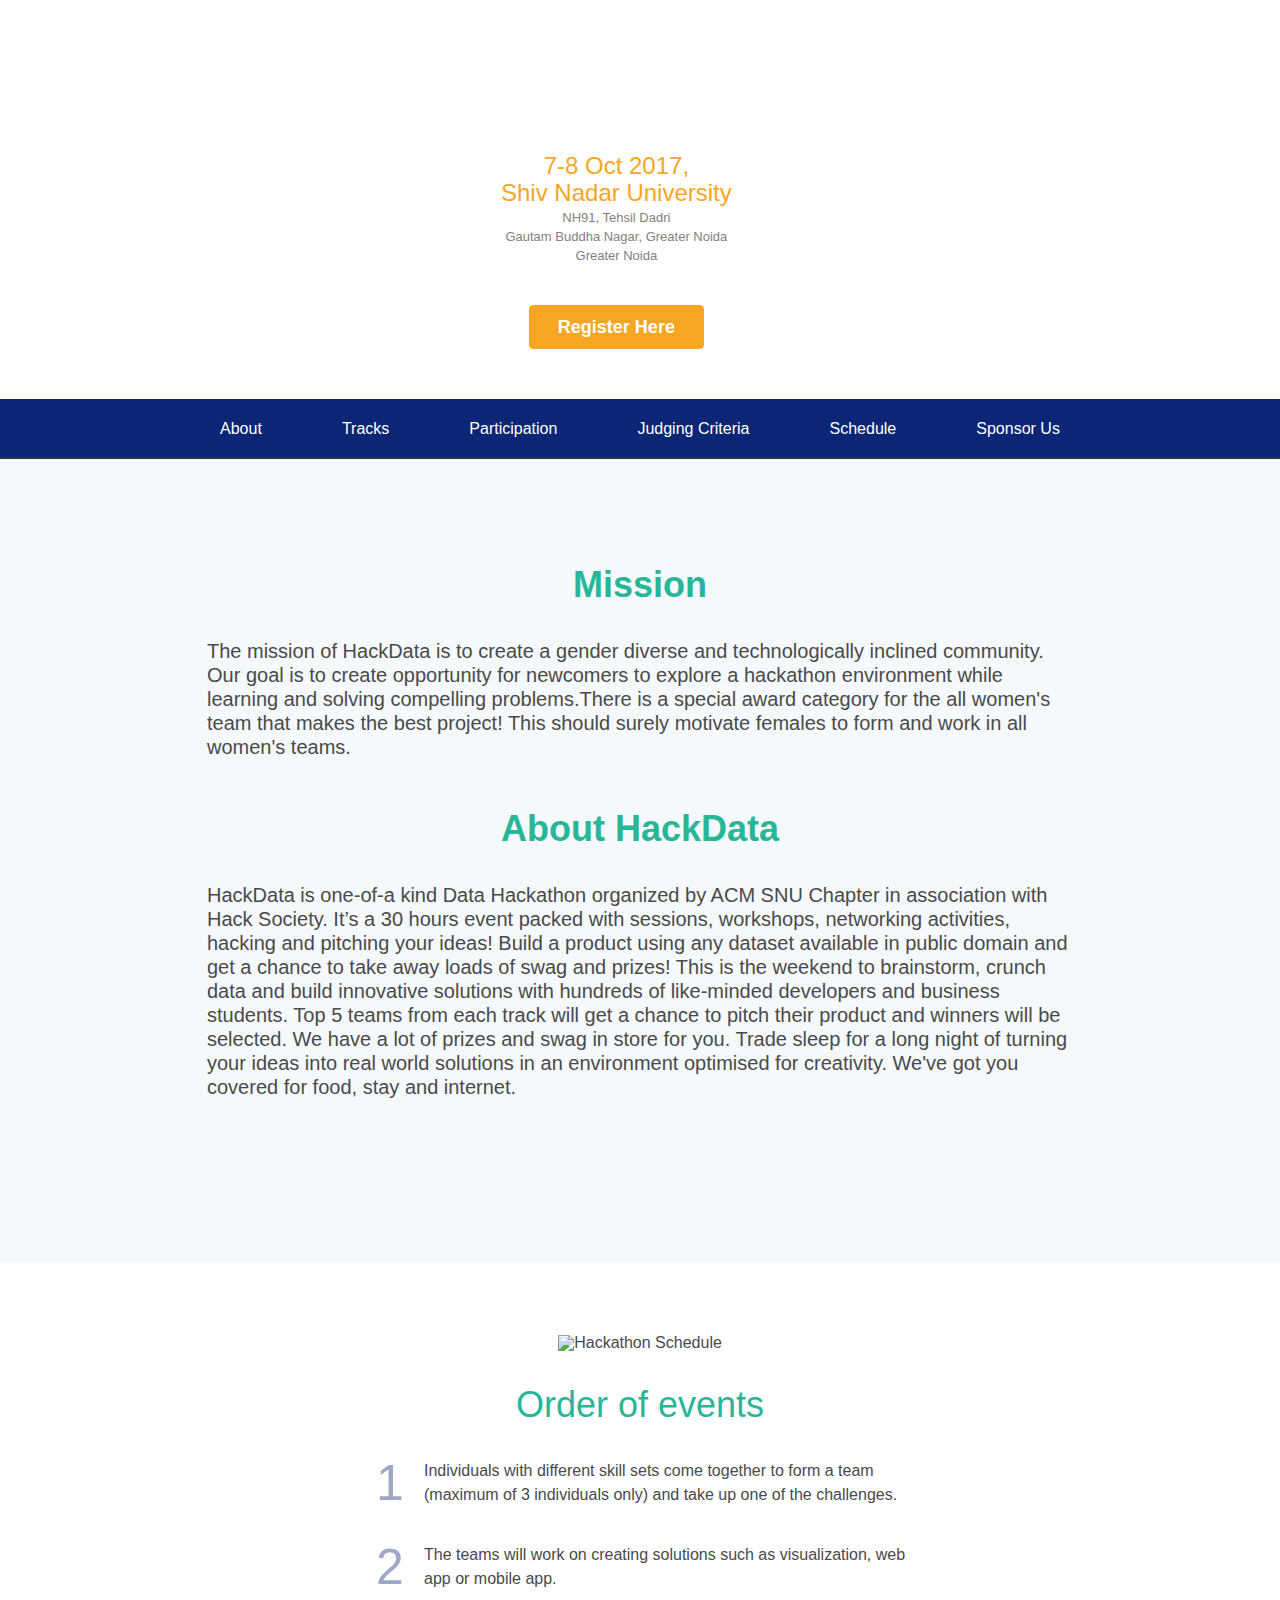
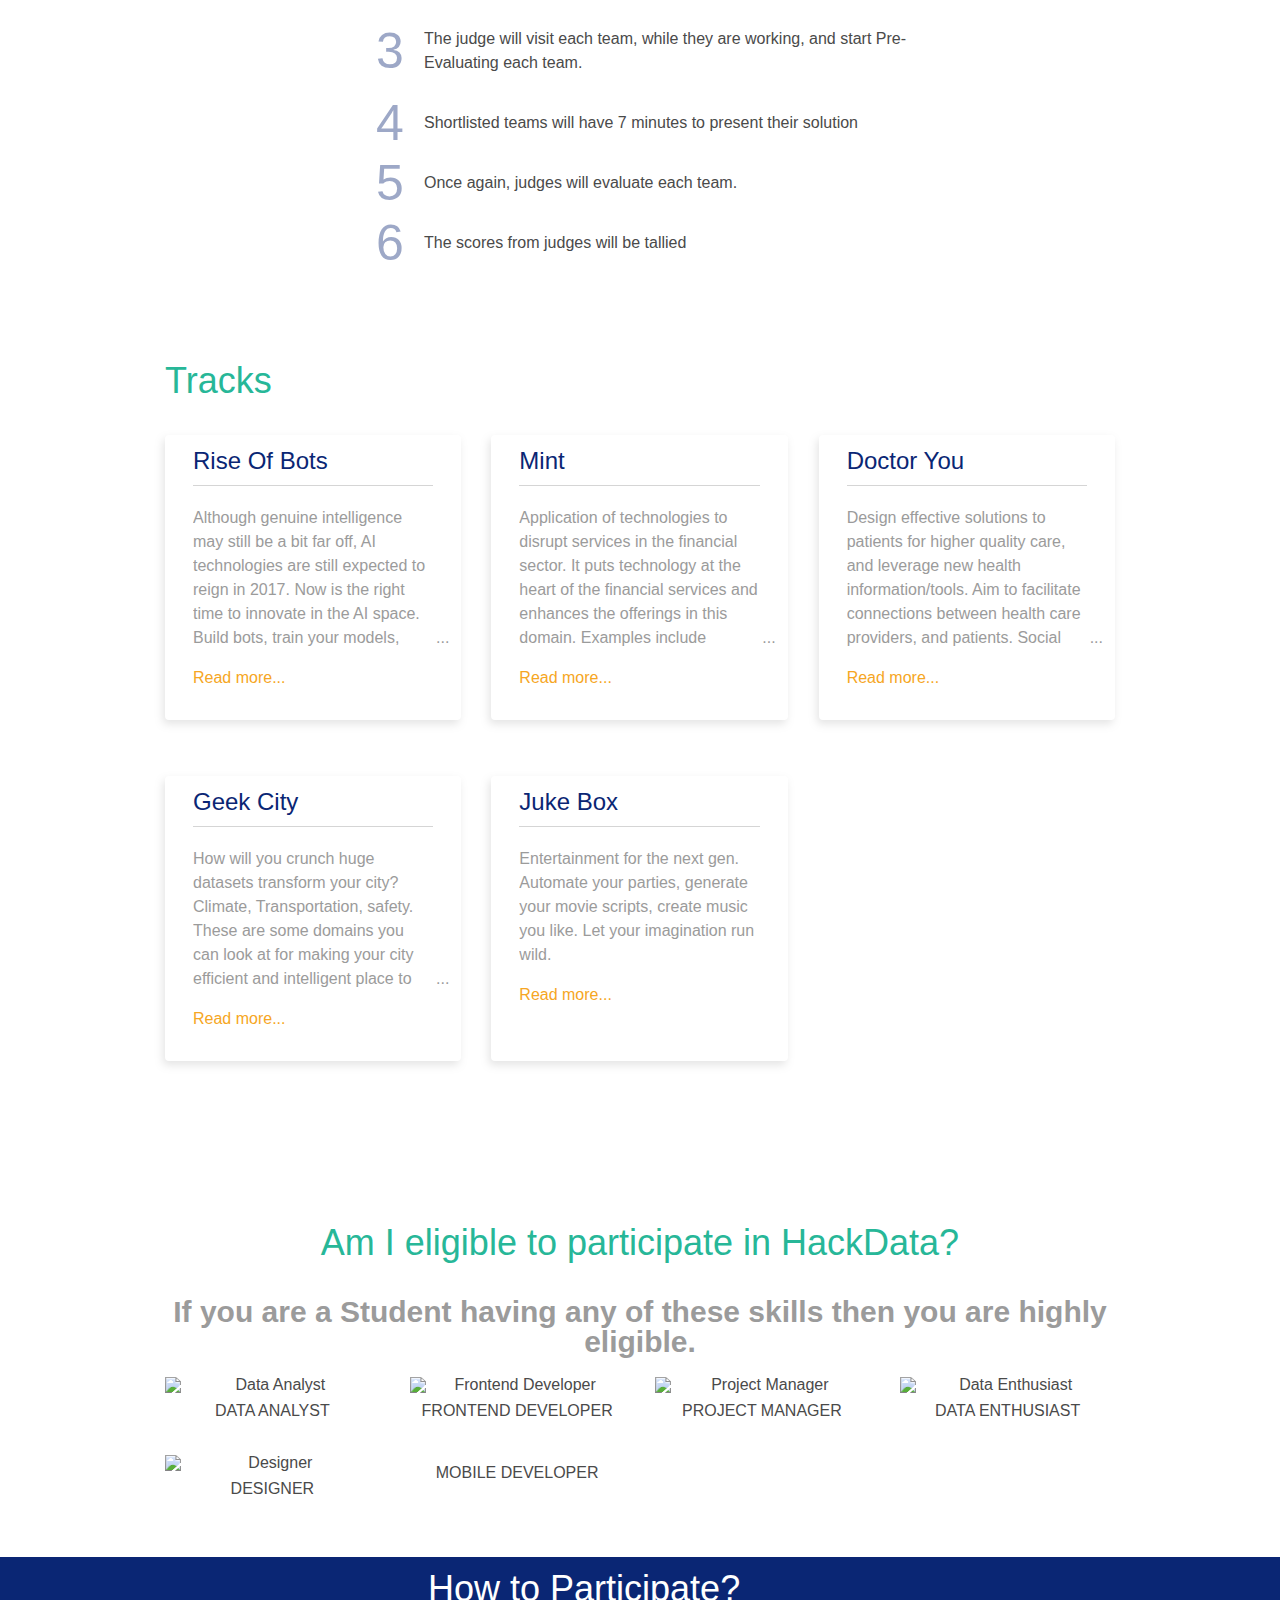
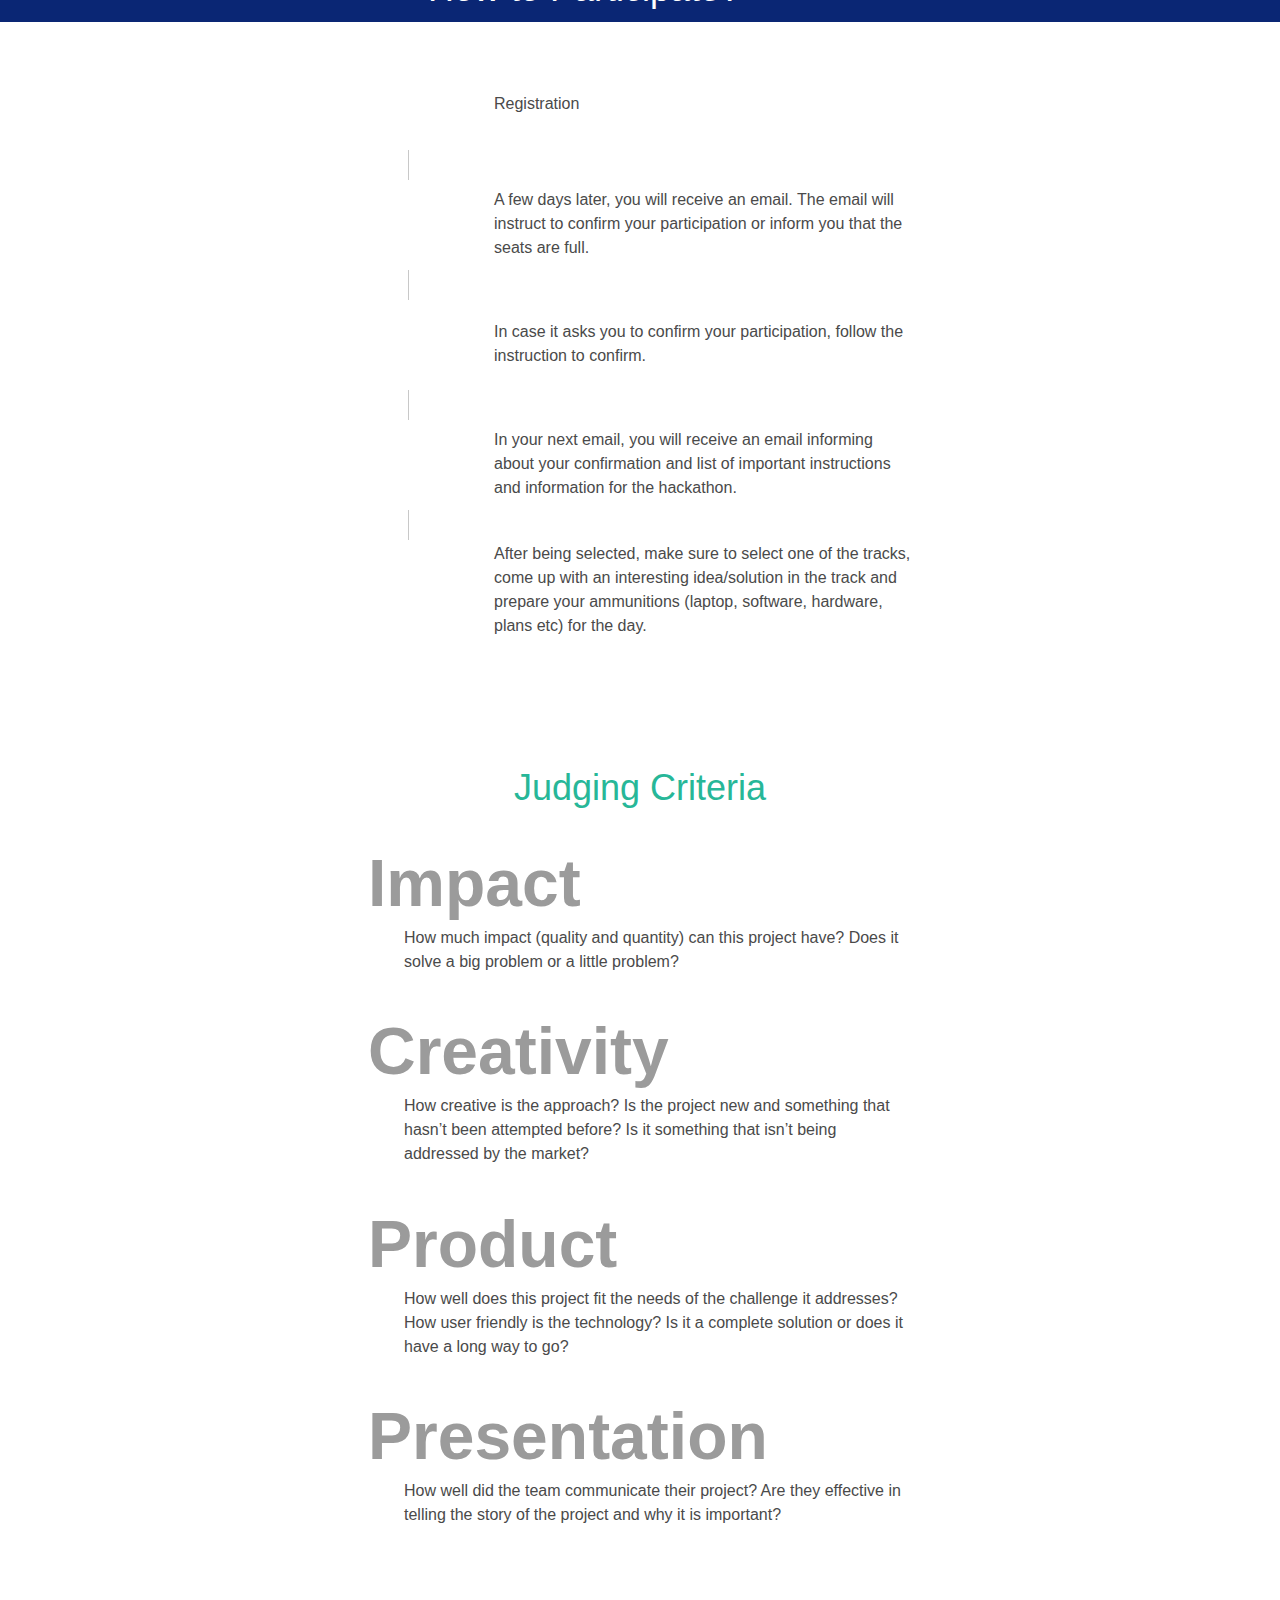
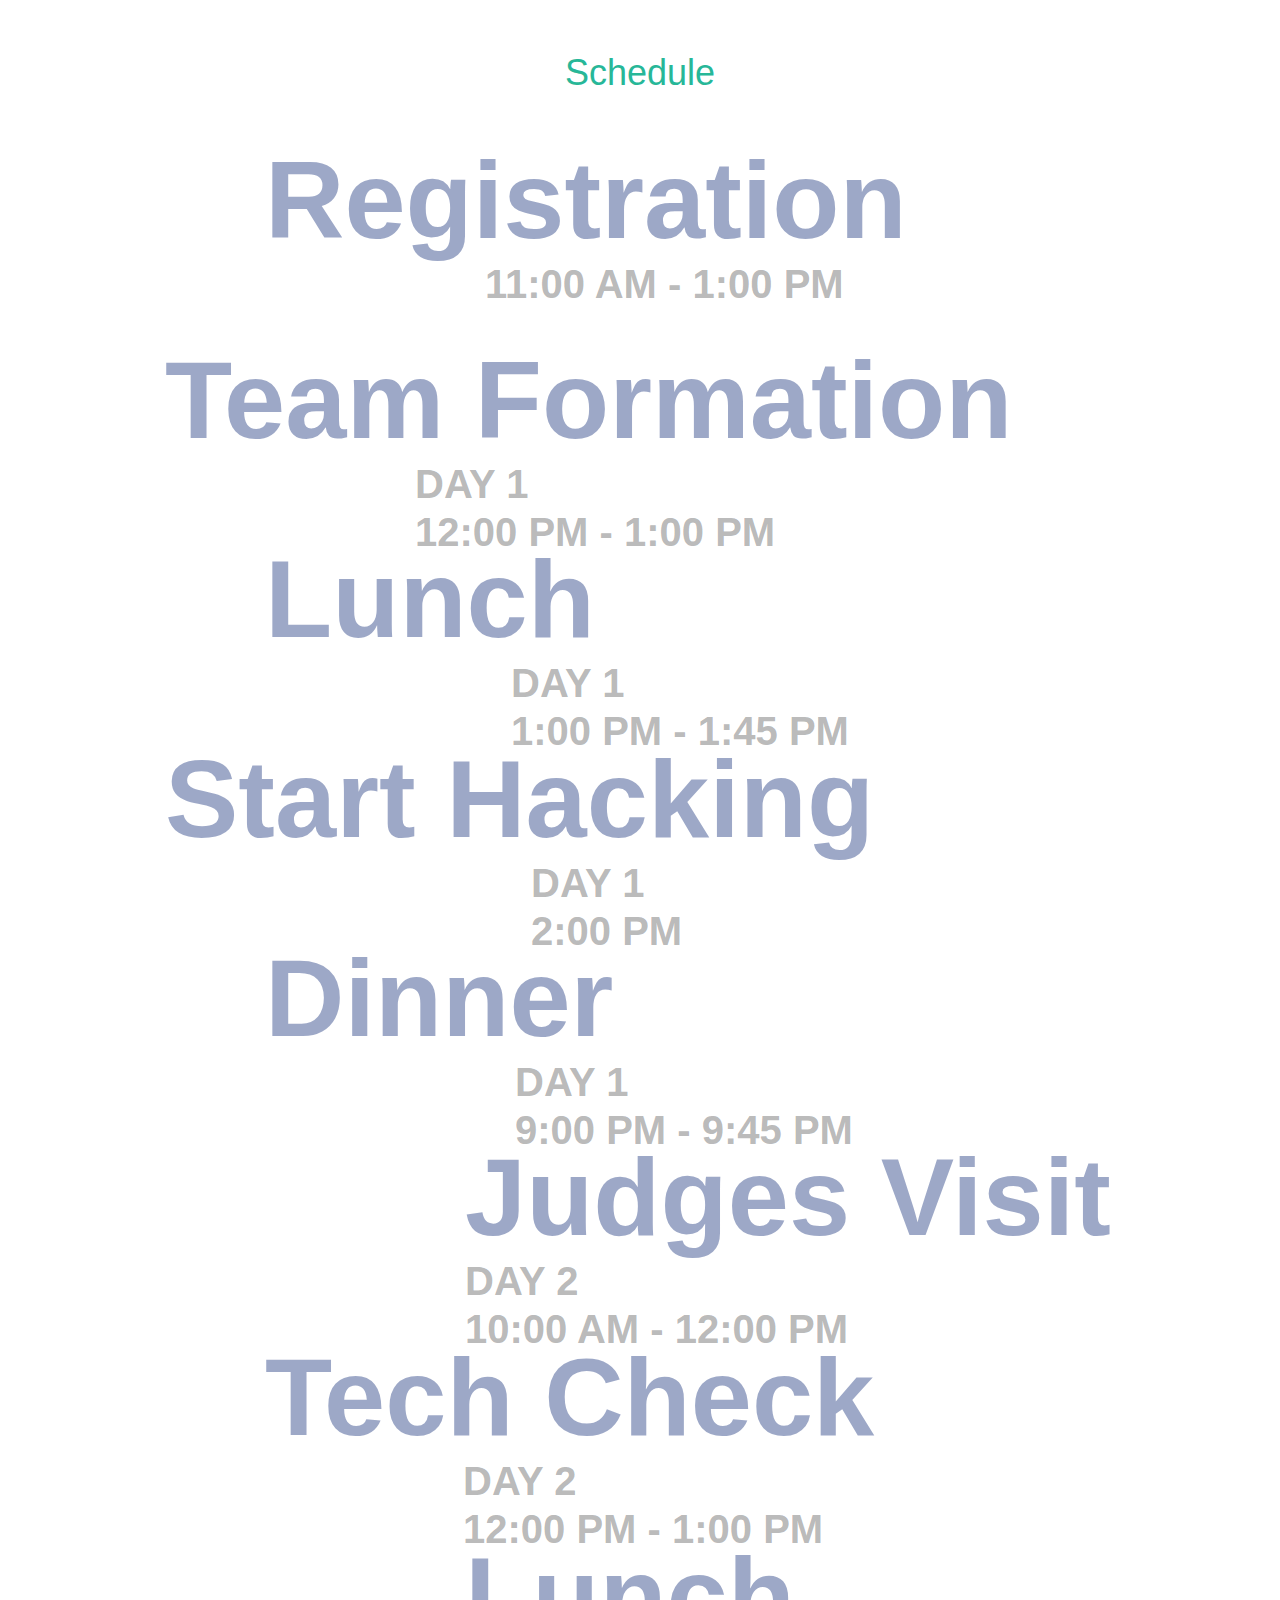
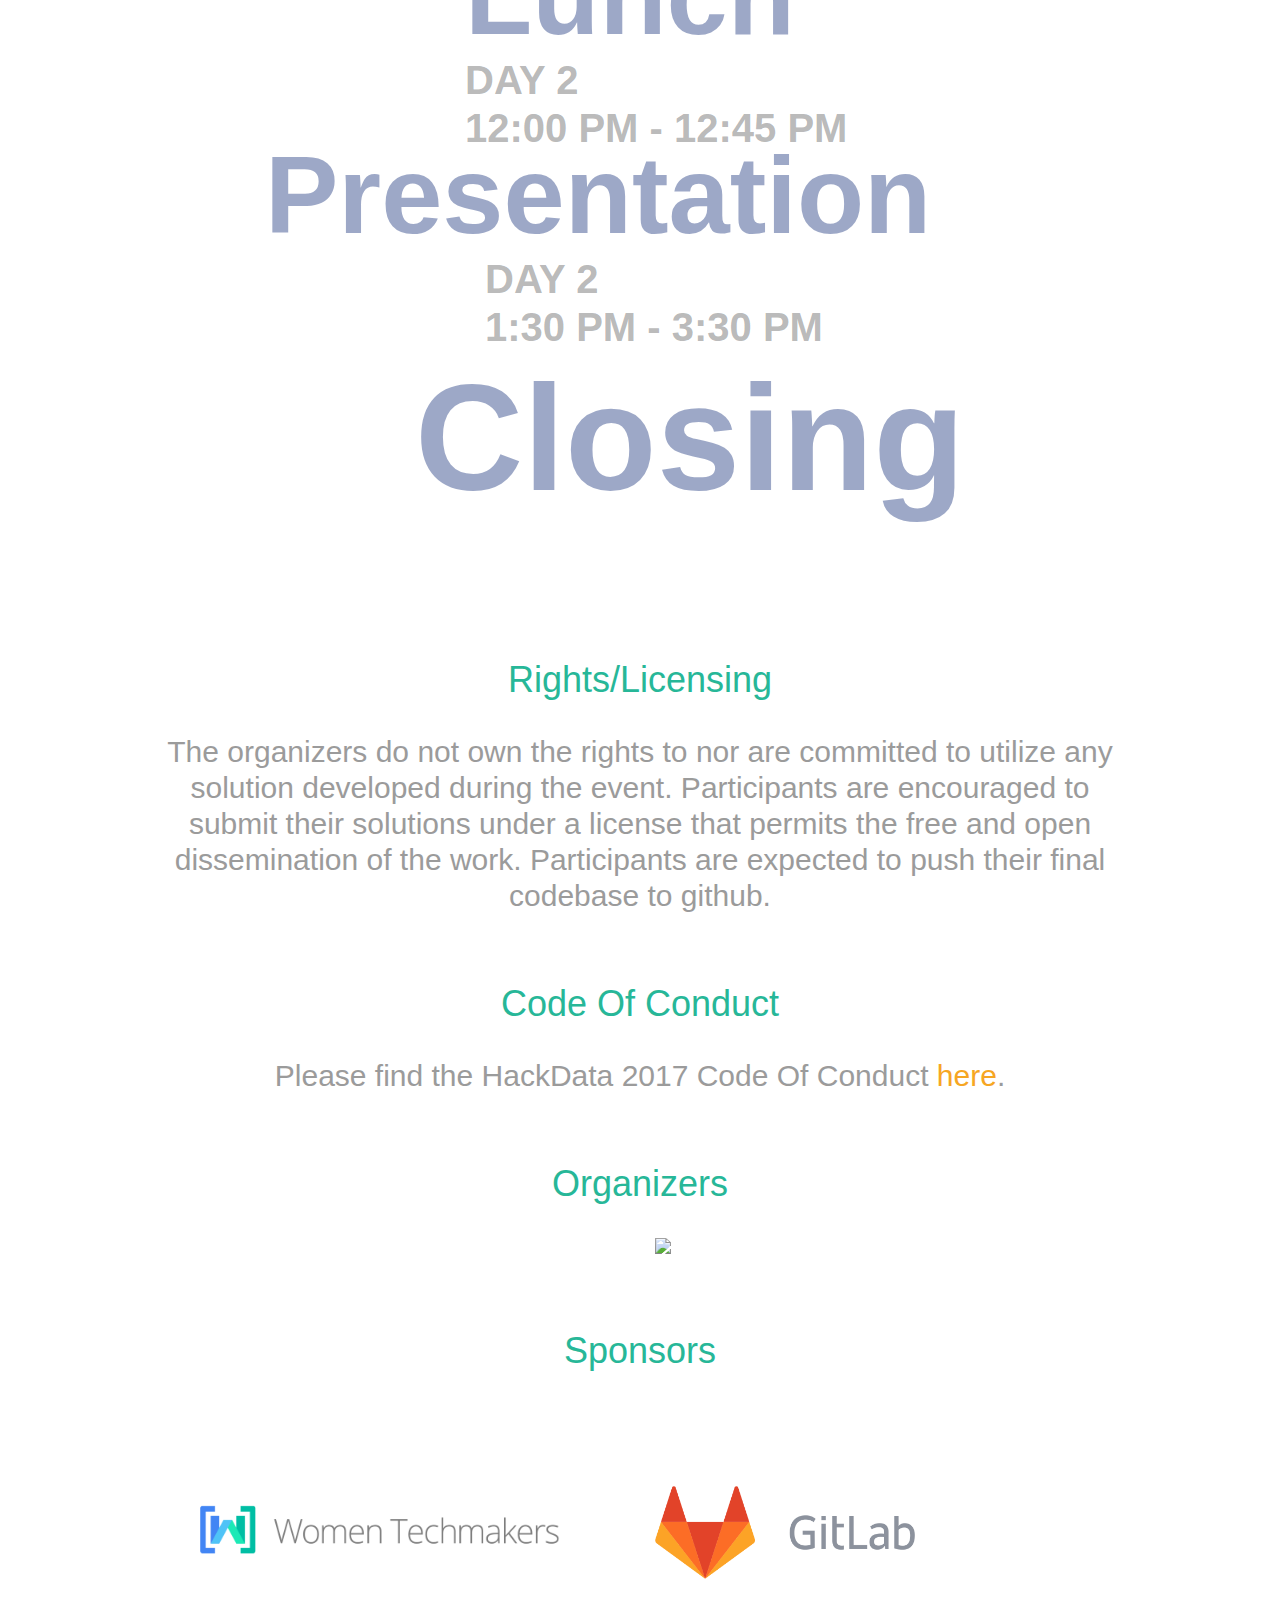
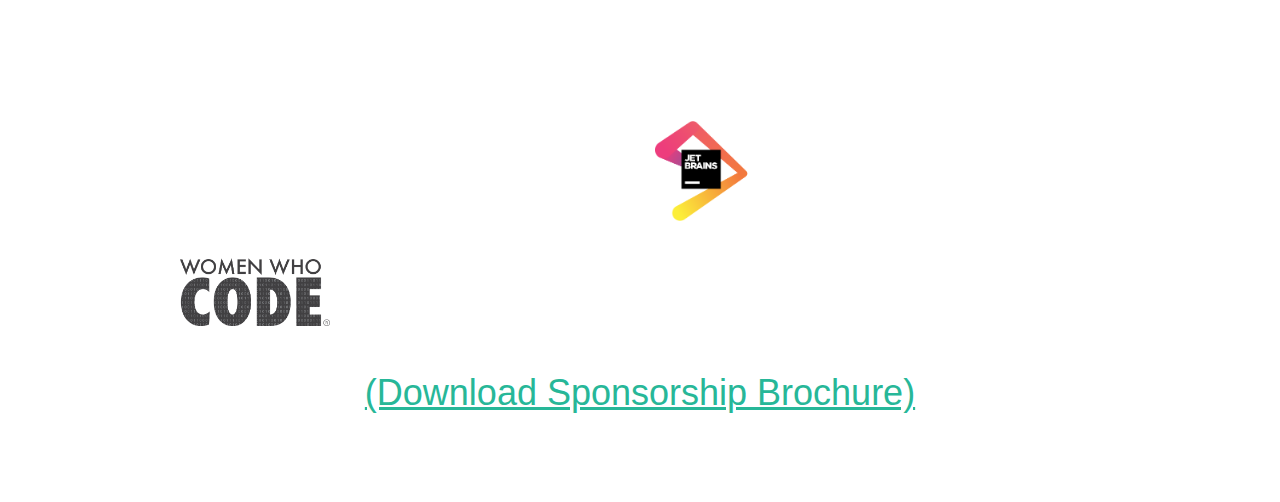
==== commit 8e2b406b: "WTM" ====
--- a/index.html
+++ b/index.html
@@ -775,6 +775,20 @@
                     
                 </div>
                 <div class="row">
+                <div class="row">
+                <div class="col-6">
+                        <a href="https://www.womentechmakers.com/" class="partner-block" target="_blank">
+                            <img src="src/assets/images/wtm.png" alt="" style="width: 400px; margin-top: 21px">
+                        </a>
+                    </div>
+                    <div class="col-6">
+                        <a href="https://about.gitlab.com/" class="partner-block" target="_blank">
+                            <img src="src/assets/images/gitlab1.png" style="width: 260px; margin-top: 12px" alt="">
+                        </a>
+                    </div>
+                    
+                </div>
+                <div class="row">
                     <div class="col-3">
                         <a href="https://www.hackerrank.com/dashboard" class="partner-block" target="_blank">
                             <img src="src/assets/images/hacker.png" style="width: 214px" alt="">
@@ -803,8 +817,8 @@
                         </a>
                     </div>  
                     <div class="col-3">
-                        <a href="https://about.gitlab.com/" class="partner-block" target="_blank">
-                            <img src="src/assets/images/gitlab.svg" style="width: 228px; margin-top: 12px" alt="">
+                        <a href="https://www.fastly.com/" class="partner-block" target="_blank">
+                            <img src="src/assets/images/fastly.png" style="width: 173px;" alt="">
                         </a>
                     </div>  
                     <div class="col-3">
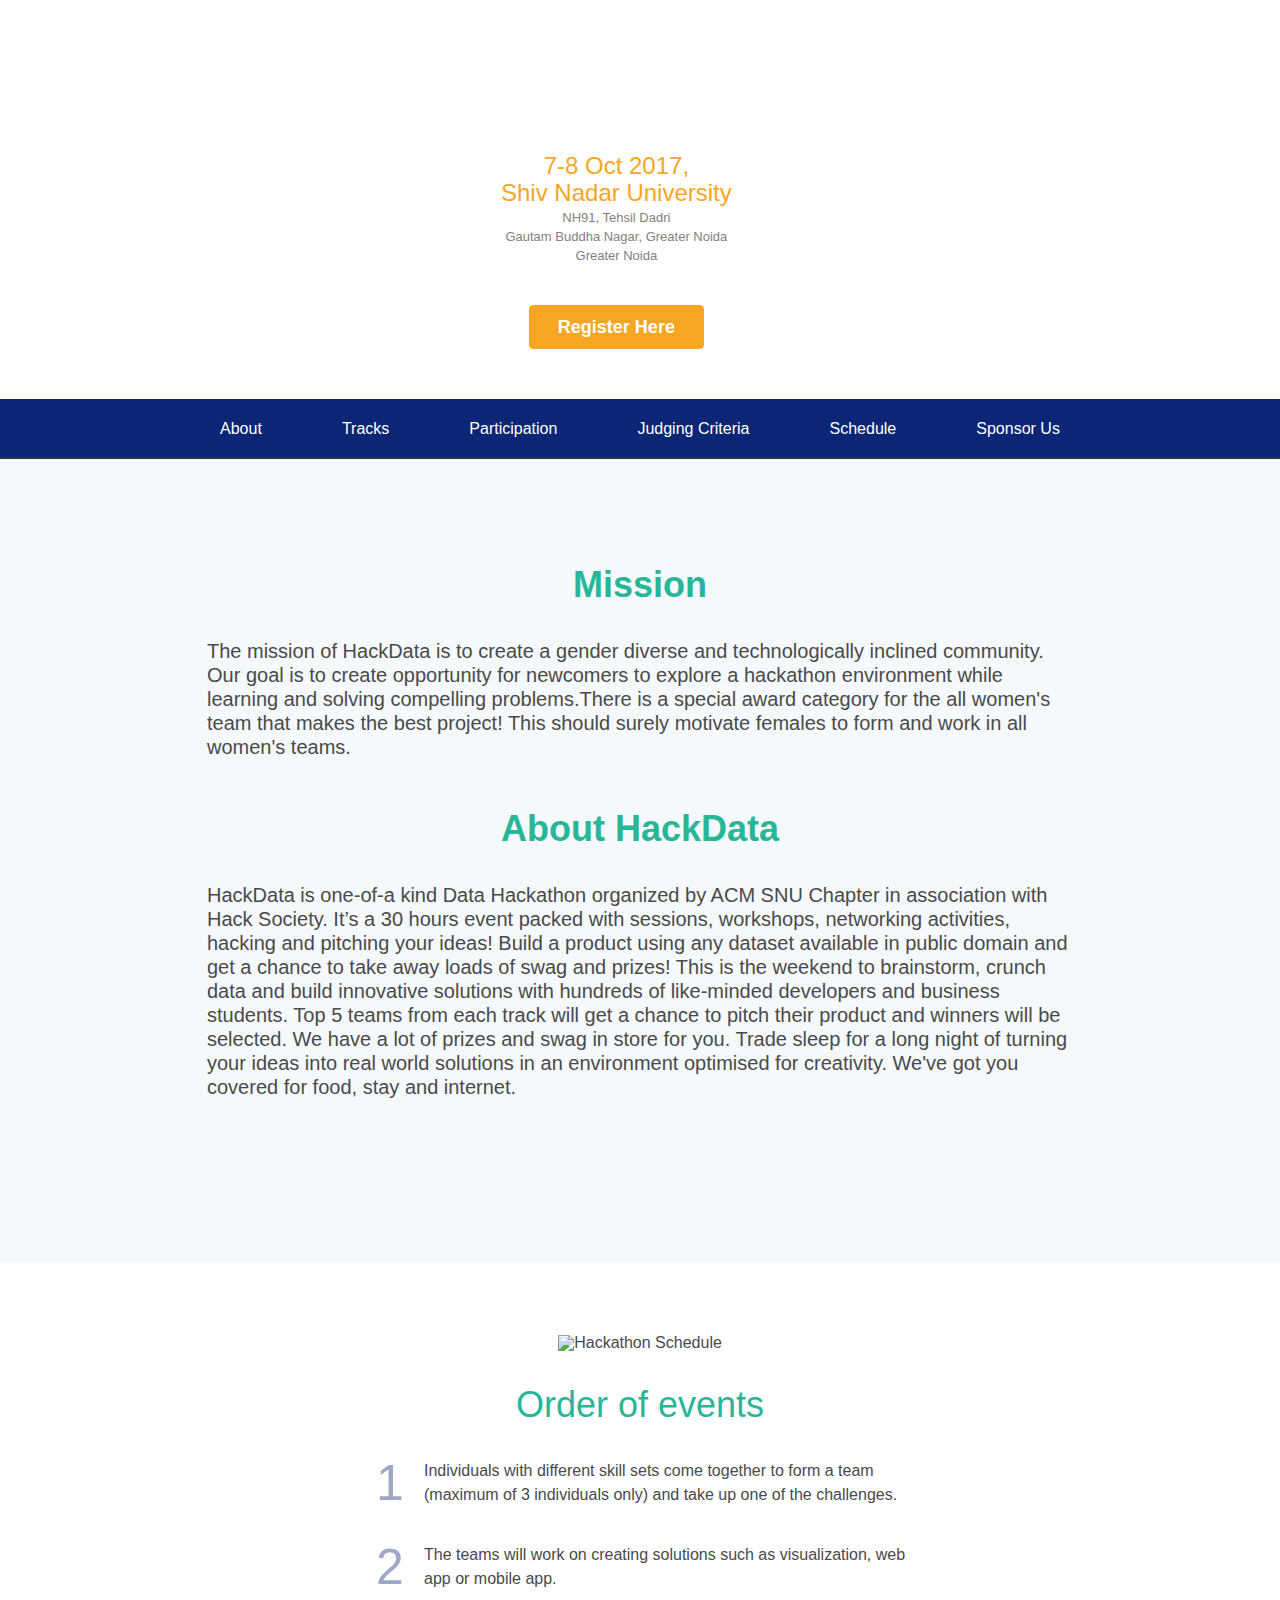
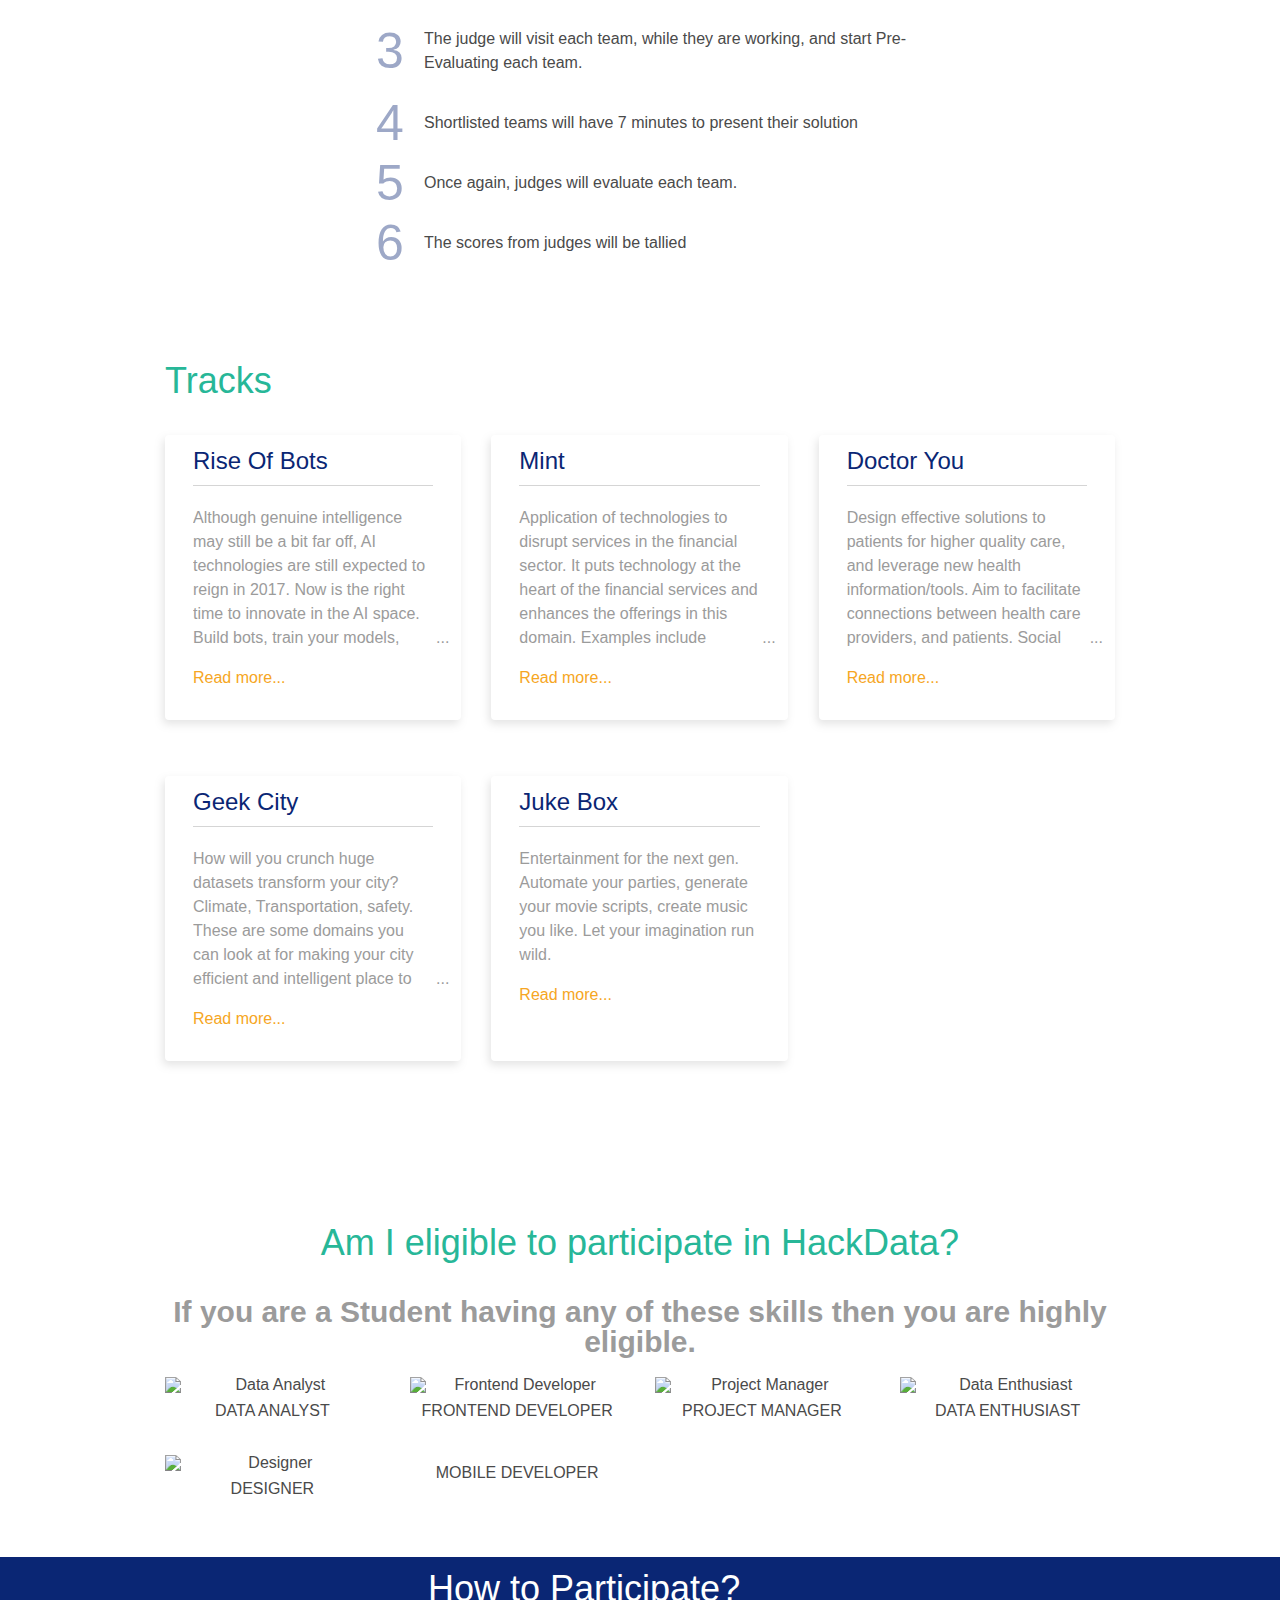
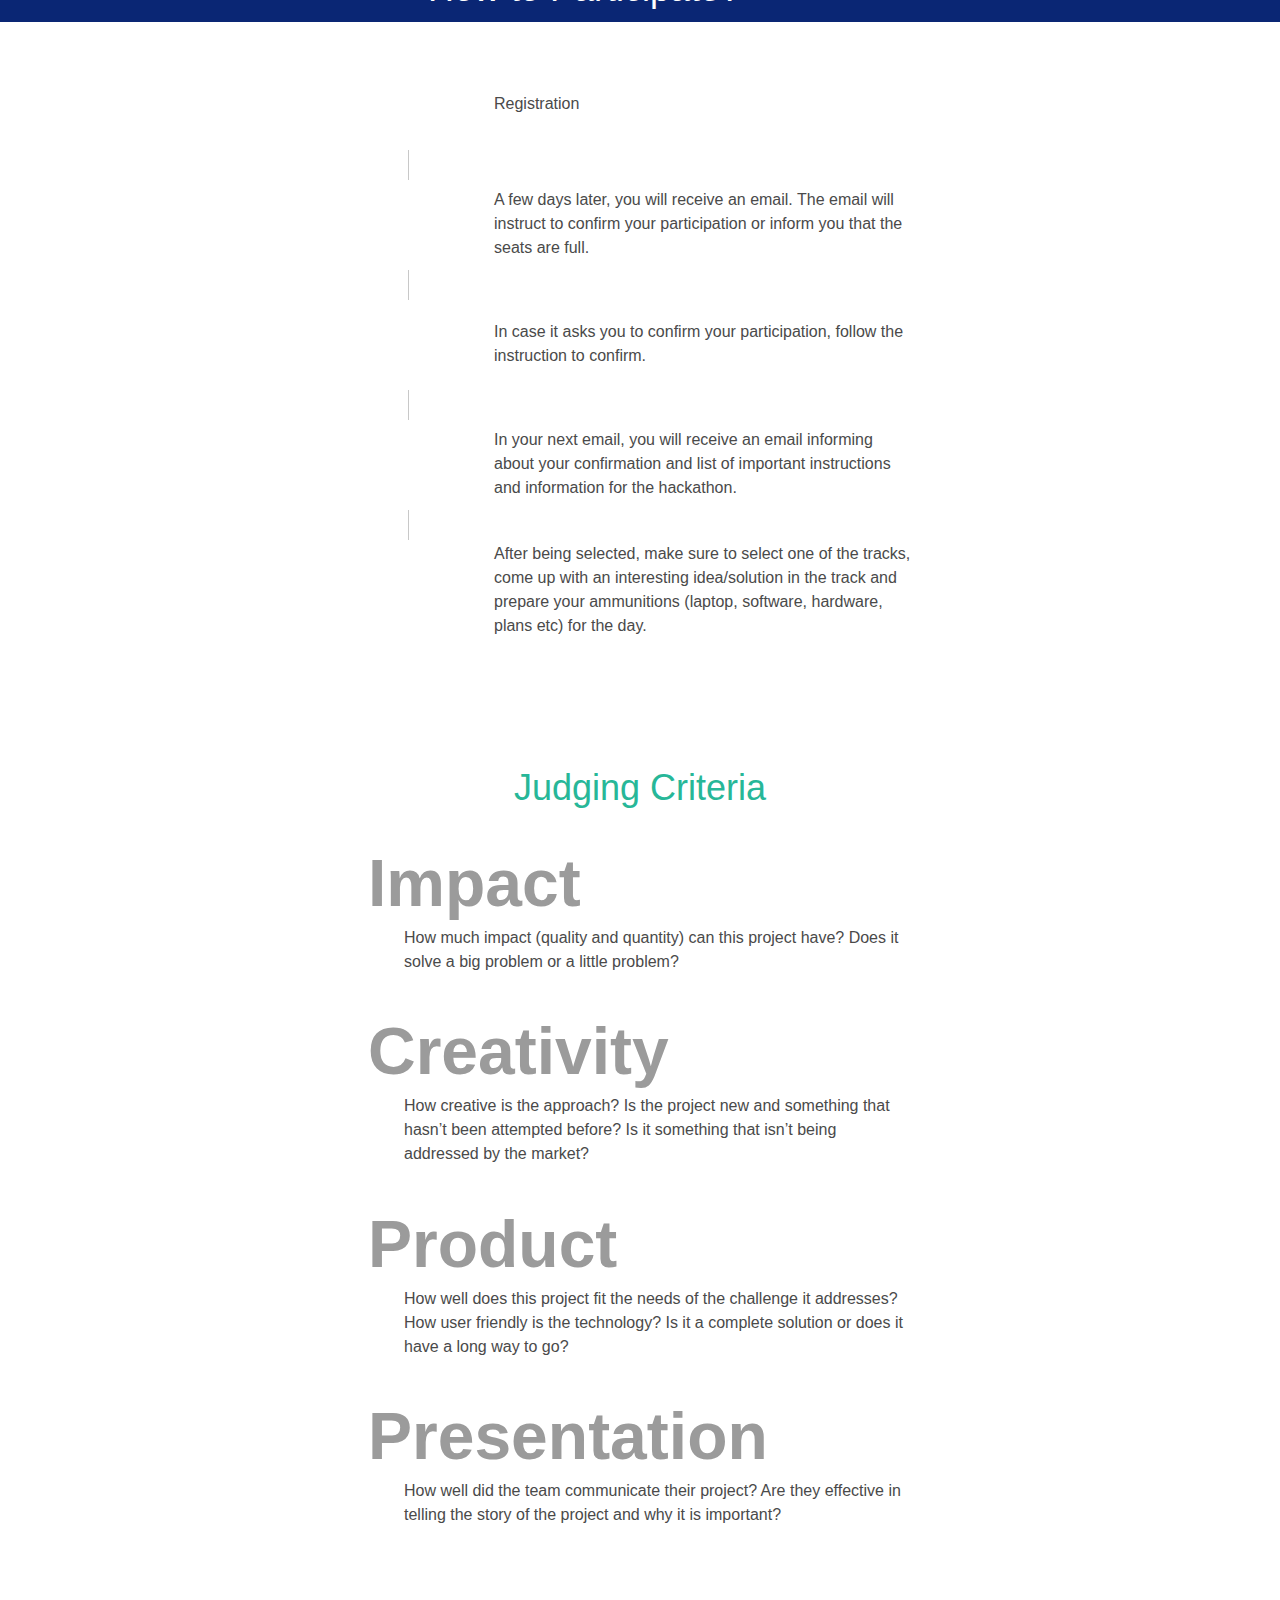
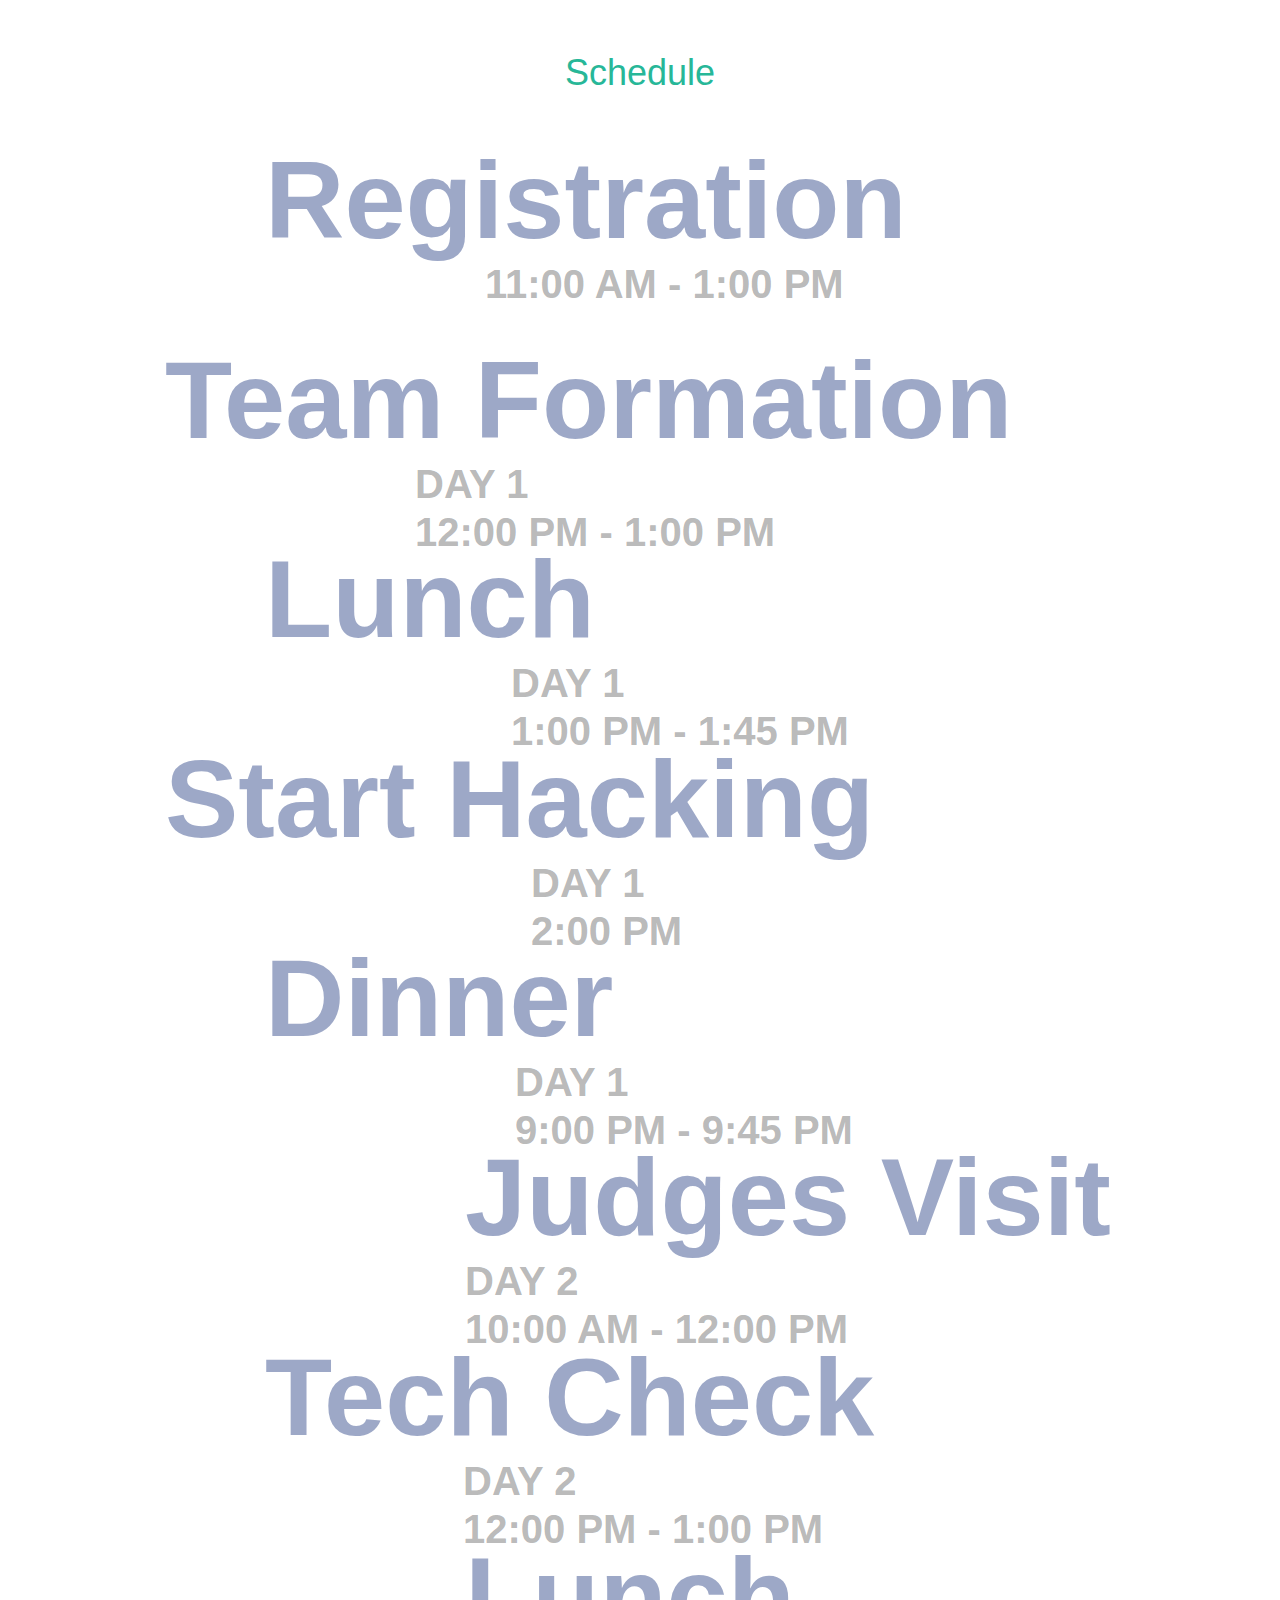
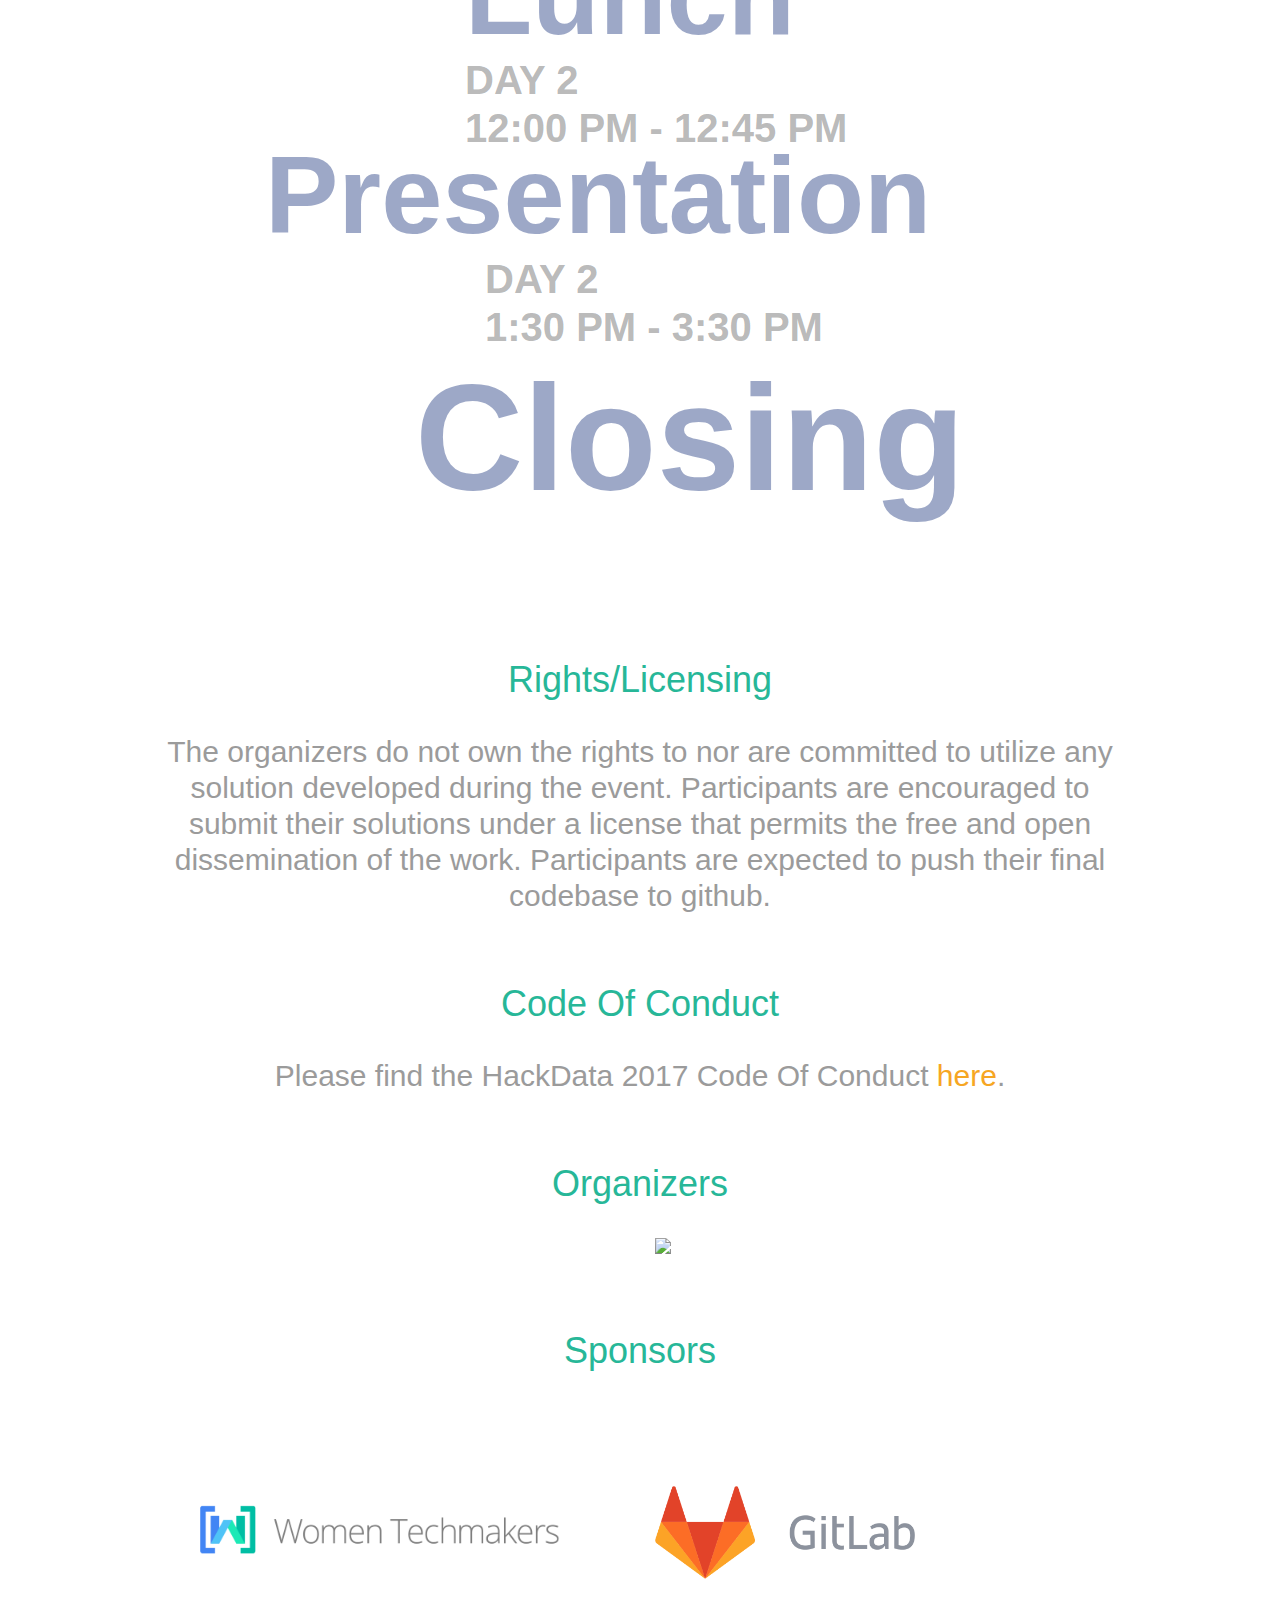
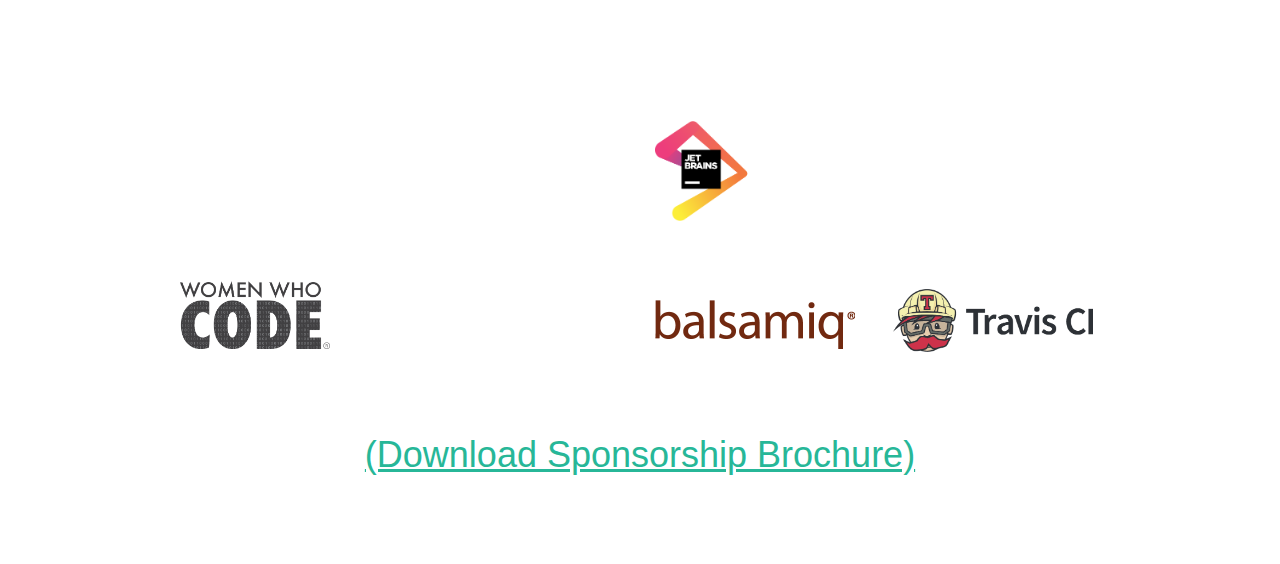
==== commit aa4218a4: "balsamiq and Travic" ====
--- a/index.html
+++ b/index.html
@@ -863,10 +863,25 @@
             <div class="row">
                     <div class="col-3">
                         <a href="https://www.womenwhocode.com/" class="partner-block" target="_blank">
-                            <img src="src/assets/images/wwc.png" style="width: 150px;" alt="">
-                        </a>
-                    </div>  
-                    
+                            <img src="src/assets/images/wwc.png" style="width: 150px; margin-top: 23px" alt="">
+                        </a>
+                    </div>
+                    <div class="col-3">
+                        <a href="https://evernote.com/" class="partner-block" target="_blank">
+                            <img src="src/assets/images/evernote.png" style="width: 200px; margin-top: 42px" alt="">
+                        </a>
+                    </div>
+                    <div class="col-3">
+                        <a href="https://balsamiq.com/" class="partner-block" target="_blank">
+                            <img src="src/assets/images/balsamiq.png" style="width: 200px; margin-top: 0px" alt="">
+                        </a>
+                    </div>
+                    <div class="col-3">
+                        <a href="https://travis-ci.org/" class="partner-block" target="_blank">
+                            <img src="src/assets/images/travic.png" style="width: 200px; margin-top: 31px" alt="">
+                        </a>
+                    </div>
+                                  
                 </div>
             
                 <br>
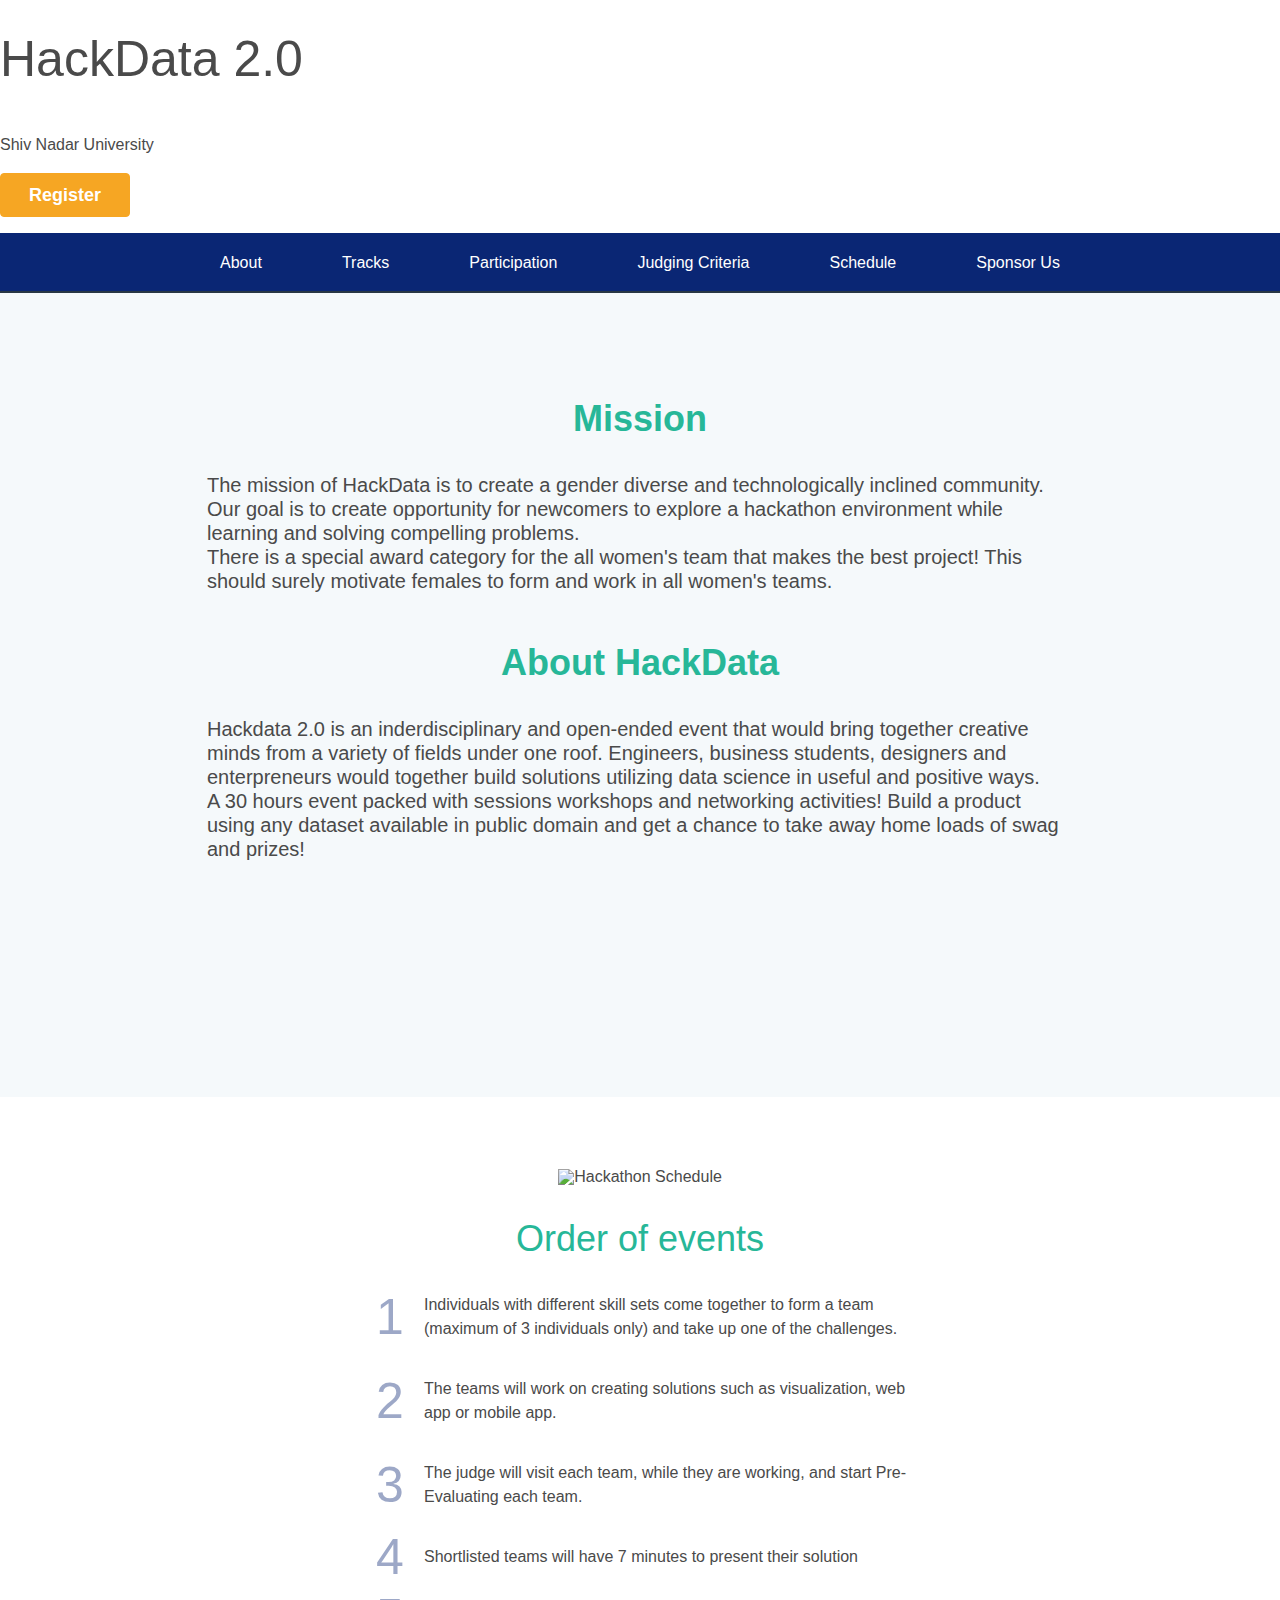
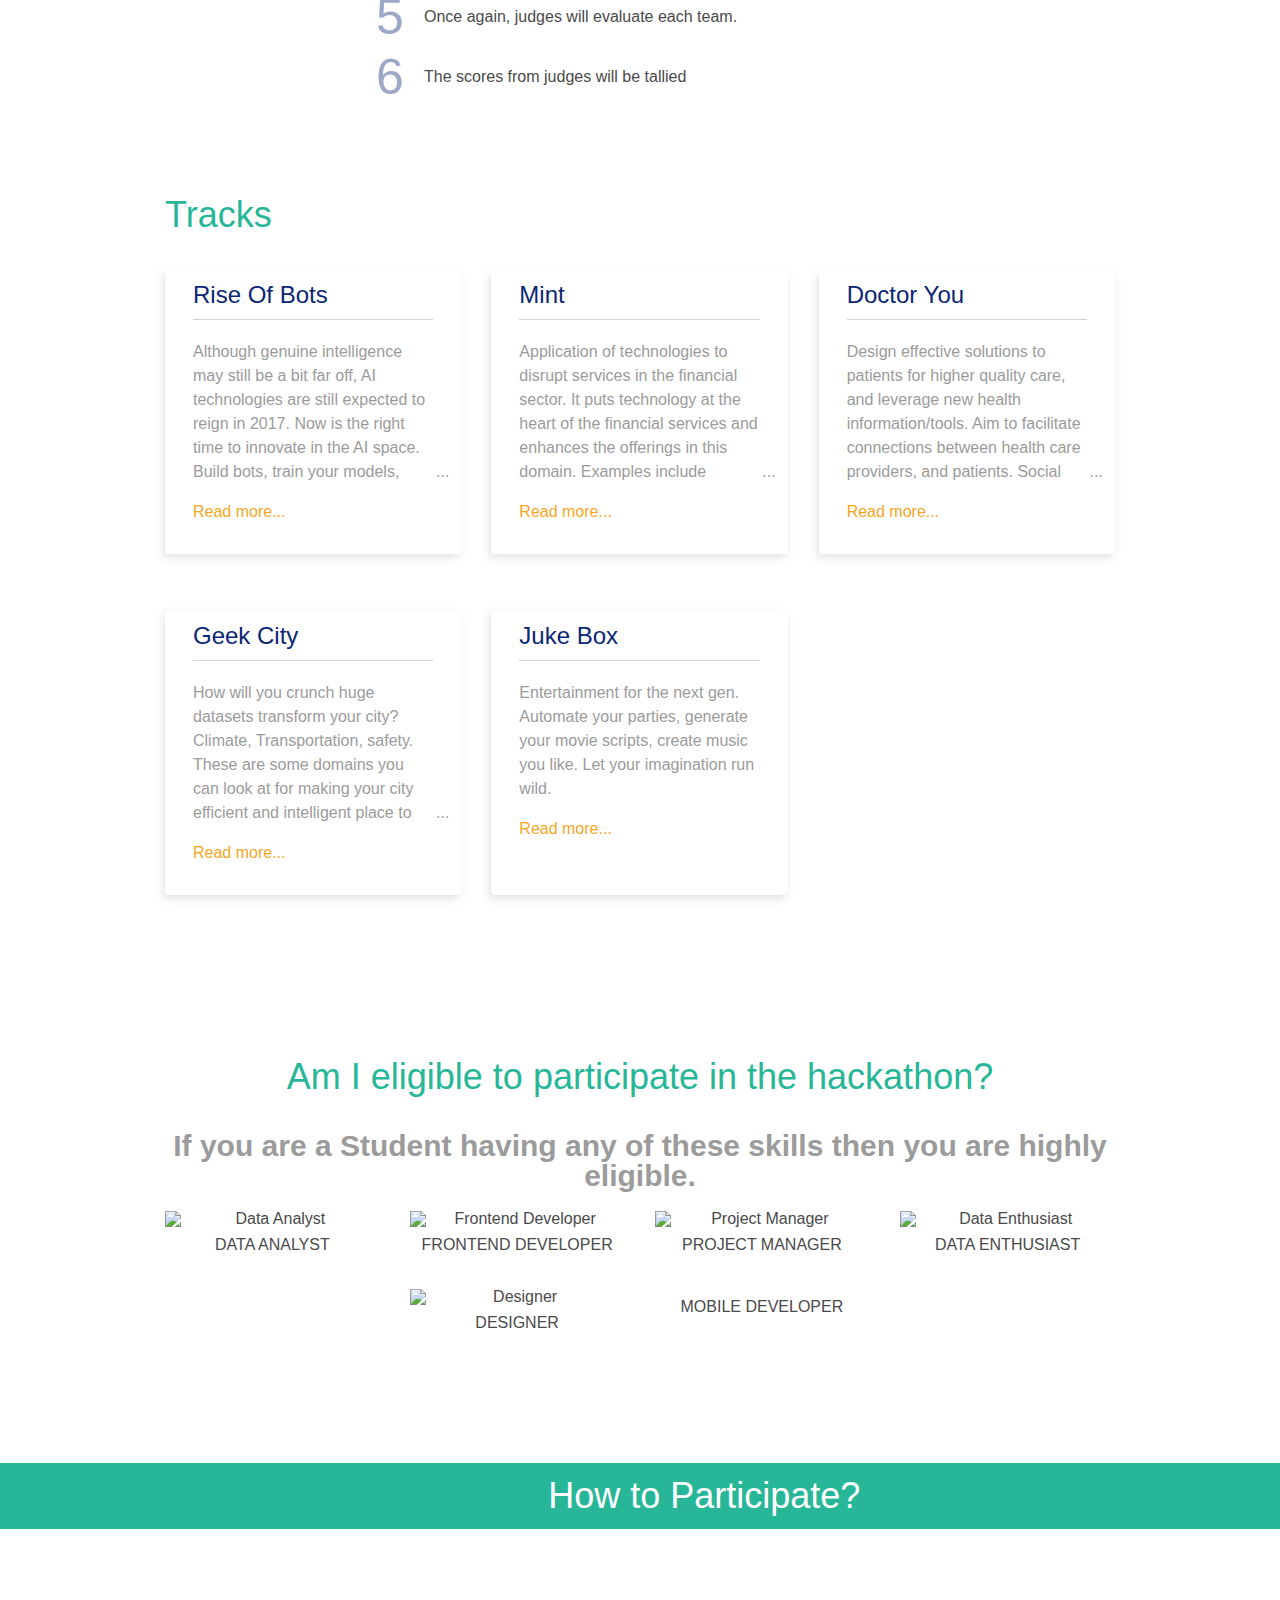
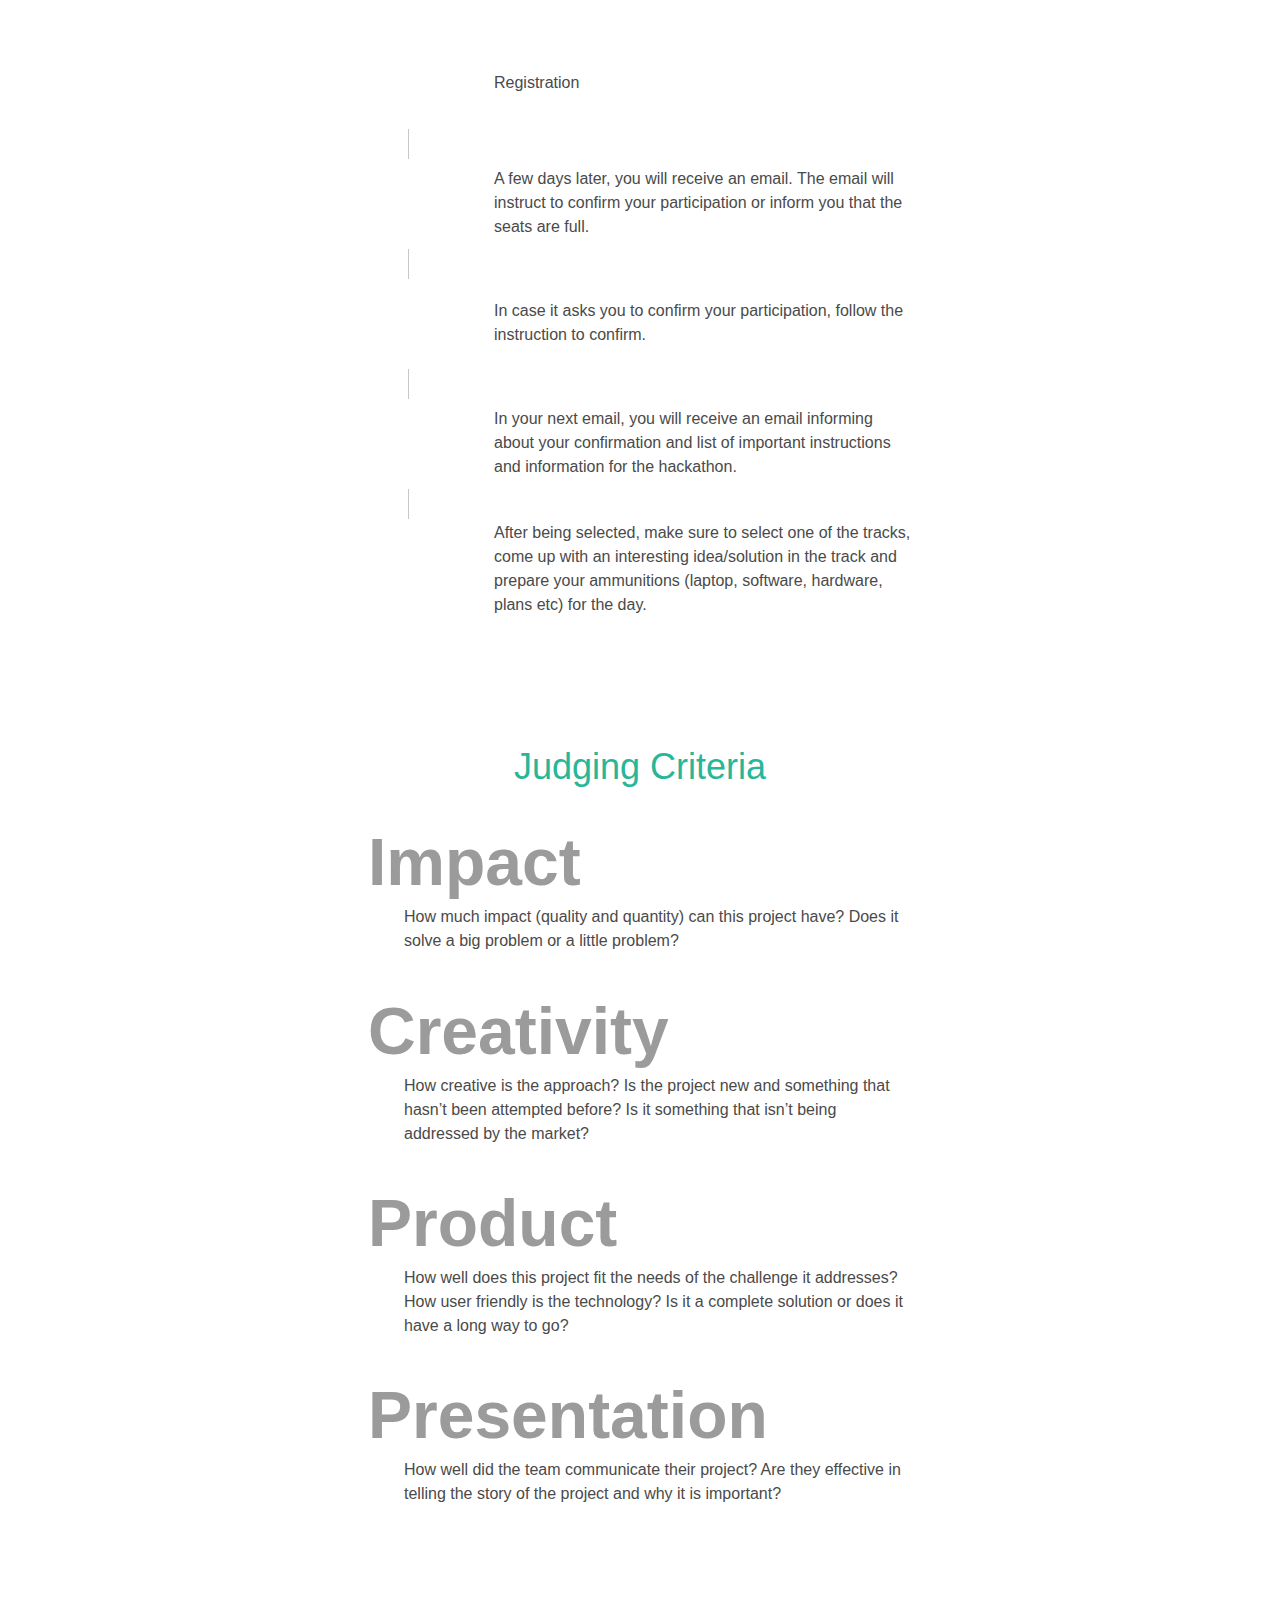
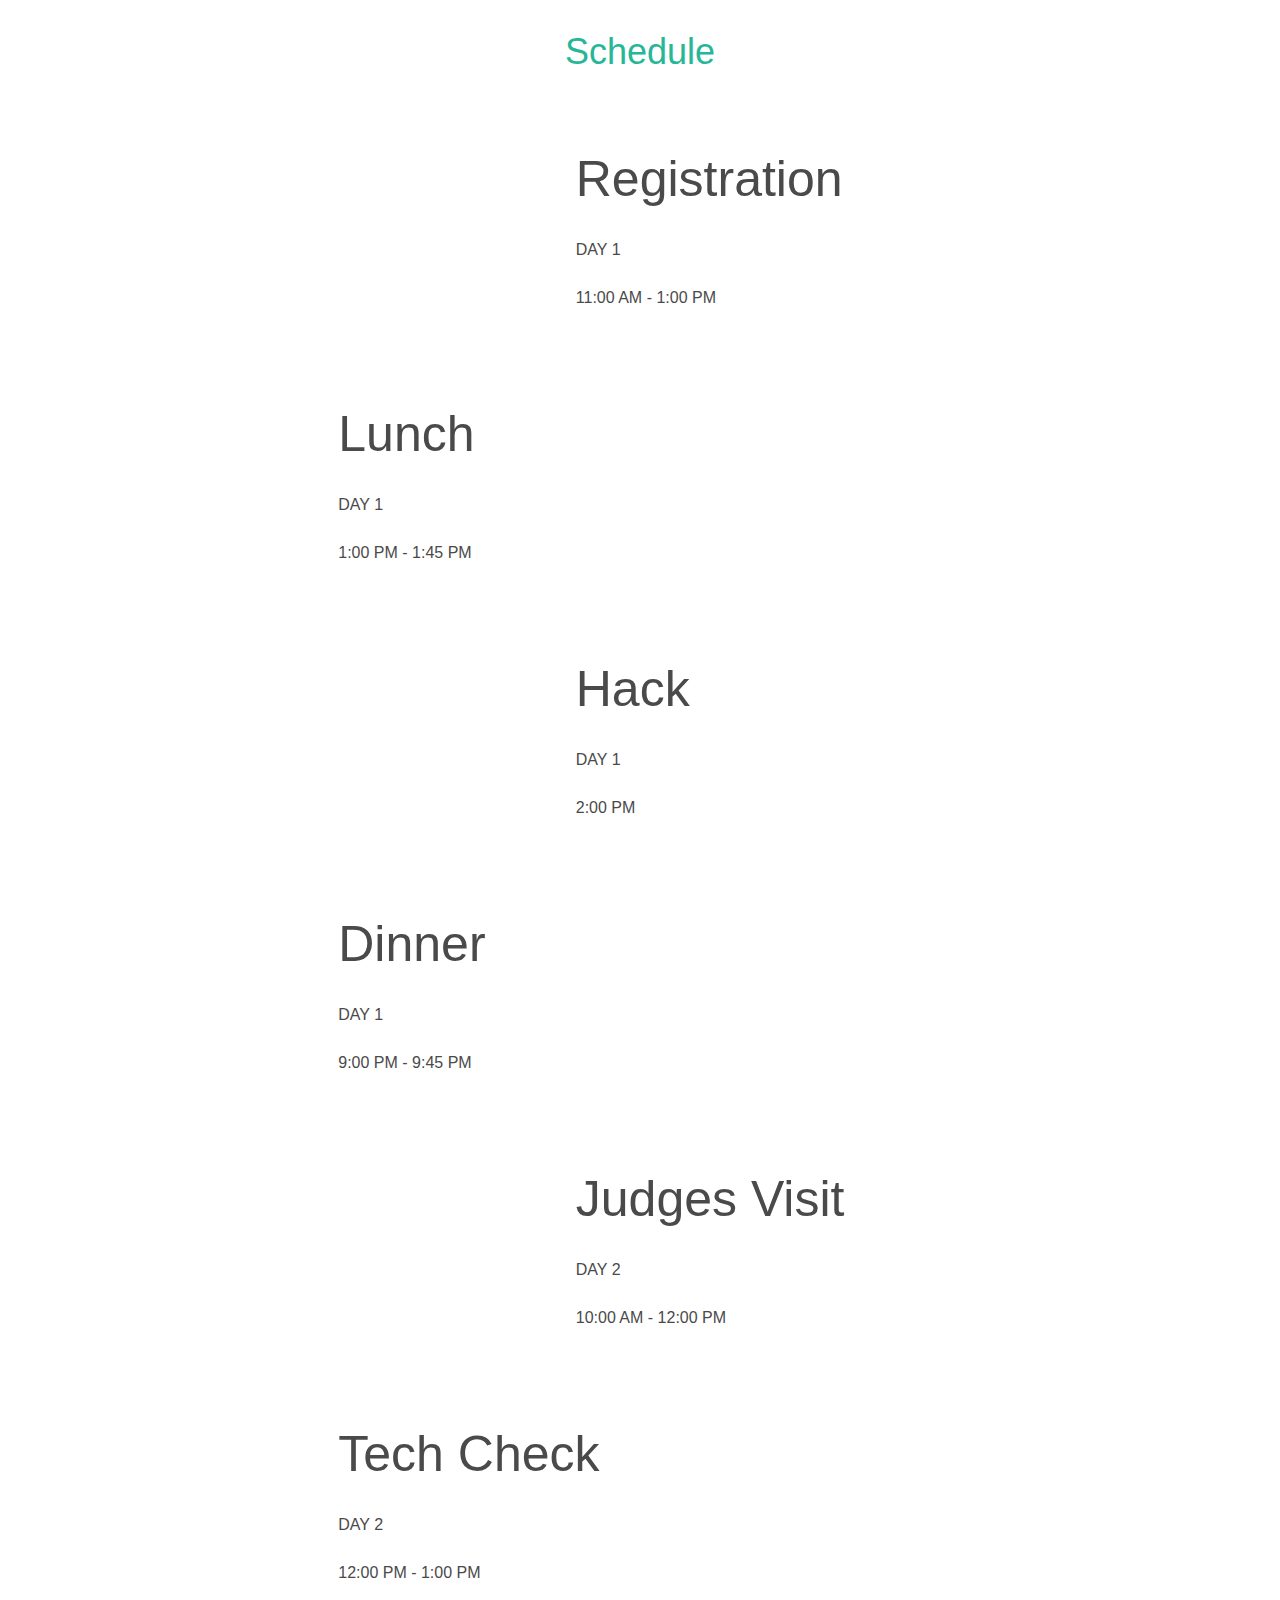
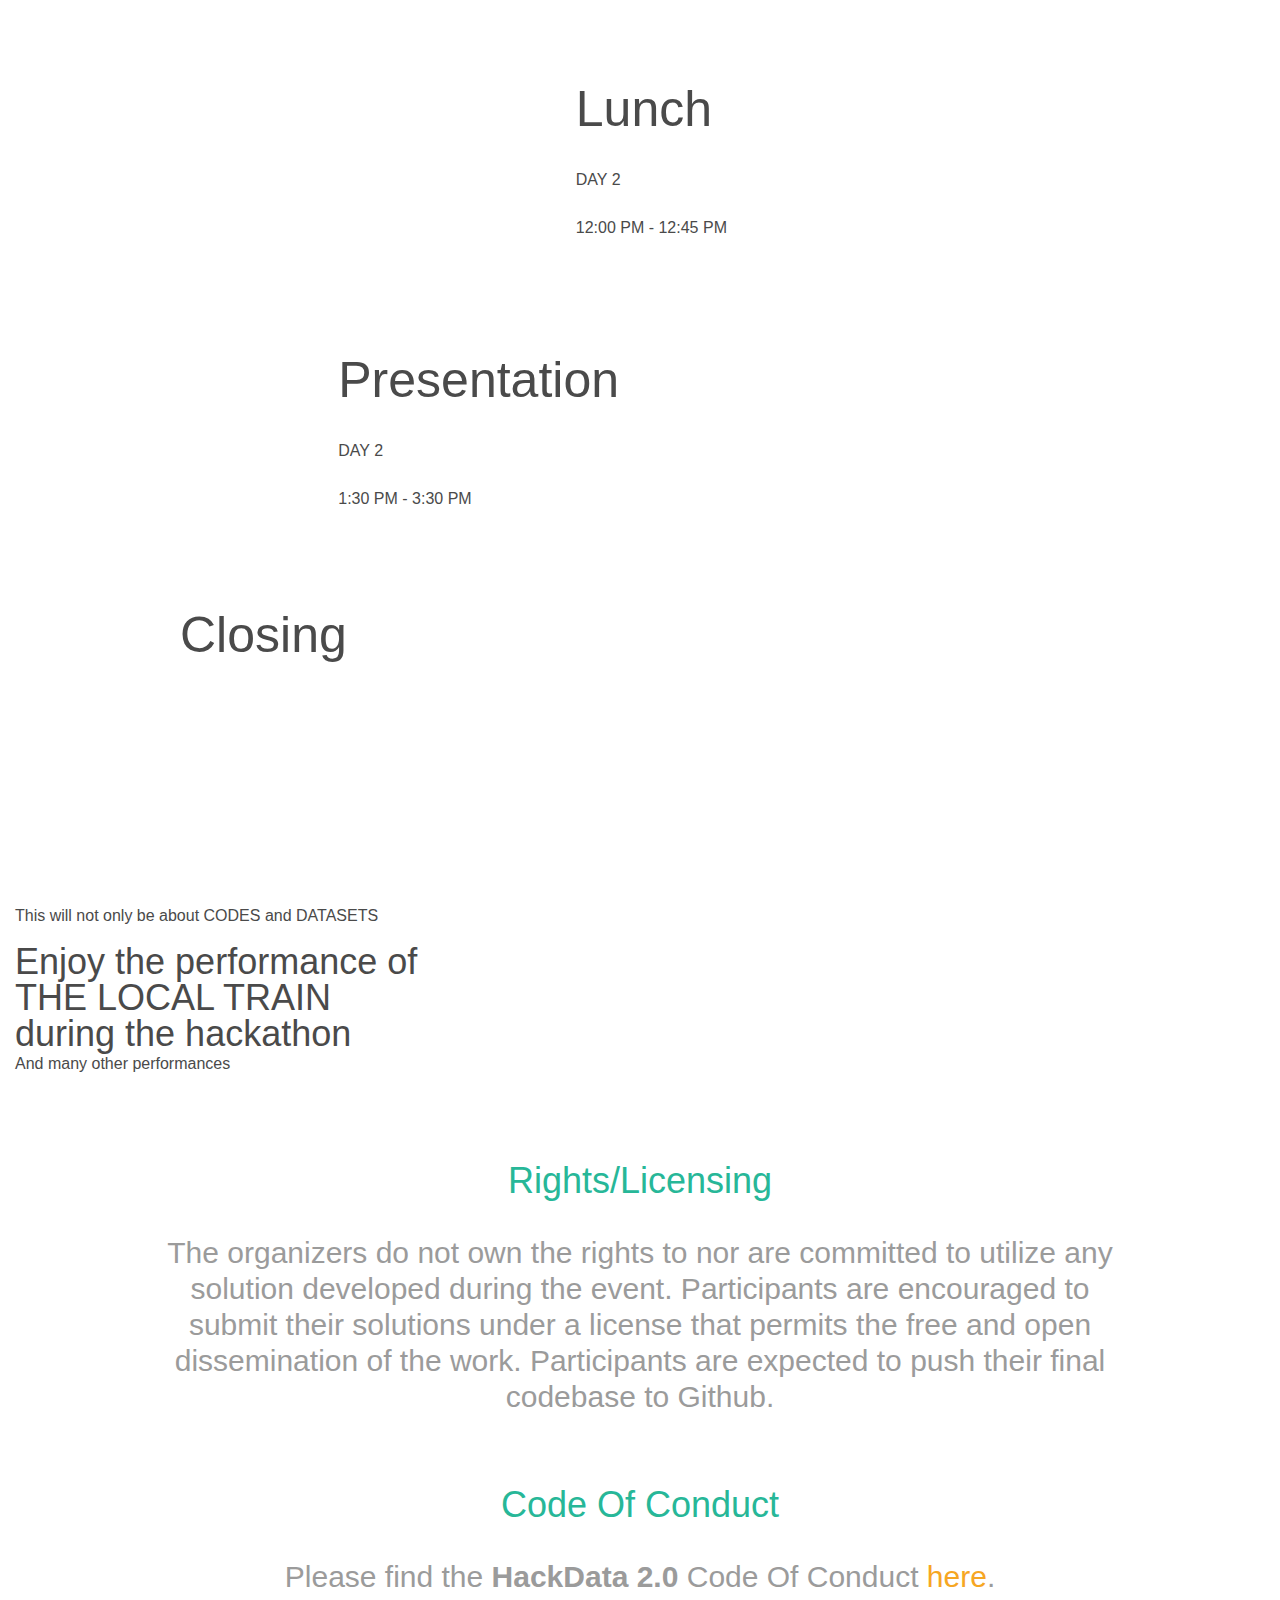
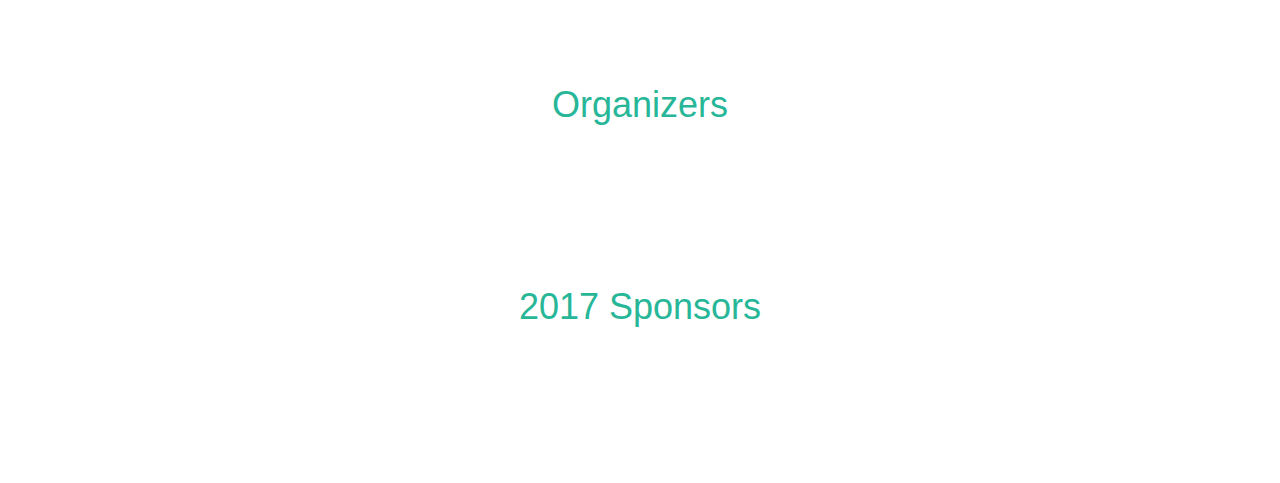
==== commit f869074f: "Update registration link" ====
--- a/index.html
+++ b/index.html
@@ -17,6 +17,7 @@
 <link rel="icon" type="image/png" sizes="32x32" href="src/assets/images/favicon-32x32.png">
 <link rel="icon" type="image/png" sizes="96x96" href="src/assets/images/favicon-96x96.png">
 <link rel="icon" type="image/png" sizes="16x16" href="src/assets/images/favicon-16x16.png">
+<link href="https://fonts.googleapis.com/css?family=Open+Sans:800|Poiret+One" rel="stylesheet">
 <link rel="manifest" href="/manifest.json">
 <meta name="msapplication-TileColor" content="#ffffff">
 <meta name="msapplication-TileImage" content="/ms-icon-144x144.png">
@@ -26,10 +27,10 @@
     <meta name="viewport" content="width=device-width, initial-scale=1">
     <meta name="description" content="HackData is a data science hackathon being organised at Shiv Nadar University on 7-8th October 2017.">
 
-
-    <title>HackData 2017</title>
-
-    
+    <link href="https://maxcdn.bootstrapcdn.com/bootstrap/4.0.0-beta.2/css/bootstrap.min.css" rel="stylesheet" integrity="sha384-PsH8R72JQ3SOdhVi3uxftmaW6Vc51MKb0q5P2rRUpPvrszuE4W1povHYgTpBfshb" crossorigin="anonymous">
+    <title>HackData 2018</title>
+
+
     <link rel="stylesheet" href="dest/css/bundle.css">
     <script src="https://maxcdn.bootstrapcdn.com/bootstrap/3.3.7/js/bootstrap.min.js"></script>
     <script src="https://cdnjs.cloudflare.com/ajax/libs/modernizr/2.8.3/modernizr.js"></script>
@@ -45,14 +46,20 @@
 </head>
 
 <style>
+    .b0b{
+        border: 1px solid black;
+    }
+    .bg-white{
+        background: #fff;
+    }
     .tooltip_templates {
         display: none;
     }
-    
+
     .data-source {
         margin-bottom: 20px;
     }
-    
+
     .challenges-type-open,
     .challenges-type-health-more,
     .data-source--procure {
@@ -86,82 +93,35 @@
 </style>
 
 <body>
-
-
-    <section class="hero">
-
+  <header class="banner pacman">
+        <div class="pac-game">
+                <div class="pac">
+                    <div class="pac-person">
+                        <div class="pac-up"></div>
+                        <div class="pac-down"></div>
+                    </div>
+                </div>
+                <div class="pacfood pac-food-1"></div>
+                <div class="pacfood pac-food-2"></div>
+                <div class="pacfood pac-food-3"></div>
+                <div class="pacfood pac-food-4"></div>
+            </div>
+    
+            <div class="full-screen">
+                    <div>
+                      <h1 class="jugad">HackData 2.0</h1>
+                      <br>
+        <span class="jugad1 m-0">Shiv Nadar University</span>
+        <br><br>
+                      <a class="btn btn-primary" href="https://goo.gl/forms/n71QNMGBeLeG3bHH2">Register</a>
+                </div>
+                  </div>
+      <br>
+      <p>
         
-
-        <div class="content-md hero-wrap">
-
-
-            <img src="src/assets/images/lines_top.svg" alt="" class="lines-top">
-
-
-            <div class="video-wrap">
-
-                <div class="hero-video" style="position:relative;max-width:678px;">
-                    <video id="video" autoplay="autoplay" muted poster="src/assets/images/hero_image.png" style="width: 80%; background-color: #fff;"  loop="loop" onended="var v=this;setTimeout(function(){v.play()},300)">
-                    <source src="src/assets/video/odd_animation.webm" type="video/webm"/>
-                    <source src="src/assets/video/ODD_final_animation.html" type="video/ogg"/>
-                    <source src="src/assets/video/odd_animation.mp4"/>
-                </video>
-
-                </div>
-
-            </div>
-
-
-            <div class="event-details">
-                <img src="src/assets/images/hack1.gif" alt="">
-
-               
-
-                <div>
-
-
-                    <div class="tooltip_templates">
-                        <span id="tooltip_content">
-                    <span  class="blockspan">7-8 Oct 2017, <br>Shiv Nadar University</span>
-                        <span class="blockspan">NH91, Tehsil Dadri</span>
-
-                        <span class="blockspan">Gautam Buddha Nagar, Greater Noida</span>
-
-                        <a href="https://www.google.co.in/maps?q=shiv+nadar+university&client=ubuntu&um=1&ie=UTF-8&sa=X&ved=0ahUKEwixiMiL59HVAhULQI8KHd4YA3sQ_AUICigB" class="view-map link-orange">View in map</a>
-
-
-                        </span>
-                    </div>
-                </div>
-
-                <div class="address">
-                    <span >
-                    <a style="font-size: 24px;" href="#" class="tooltip link-orange"
-                       data-tooltip-content="#tooltip_content">7-8 Oct 2017, <br>Shiv Nadar University</a>
-                </span>
-
-
-                    <span class="blockspan">NH91, Tehsil Dadri</span>
-                    <span class="blockspan">Gautam Buddha Nagar, Greater Noida</span>
-                    <span class="blockspan">Greater Noida</span>
-                </div>
-
-                <a href="https://www.google.co.in/maps?q=shiv+nadar+university&client=ubuntu&um=1&ie=UTF-8&sa=X&ved=0ahUKEwixiMiL59HVAhULQI8KHd4YA3sQ_AUICigB">View in map</a>
-
-                <br>
-
-                <a href="https://goo.gl/forms/BTcSOrPEyDJTjqCj1"
-                   class="btn watch-video-btn" target="_blank">Register Here</a>
-            </div>
-
-</div>
-
-          <!--  <img src="src/assets/images/lines_bottom.svg" alt="" class="line-bottom">-->
-
-
-        </div>
-
-    </section>
+      </p>
+    
+  </header>
 
 
     <nav class="navbar">
@@ -172,7 +132,7 @@
             </li>
             <li><a href="#challenges" class="link">Tracks</a>
             </li>
-            <li><a href="#participation" class="link">Participation</a>
+            <li><a href="#howTo" class="link">Participation</a>
             </li>
             <li><a href="#criteria" class="link">Judging Criteria</a>
             </li>
@@ -197,23 +157,17 @@
             </div>
             <h2 class="title top-spacing"><b>Mission</b></h2>
 
-                <p style="font-size: 20px; line-height: 1.2;">The mission of HackData is to create a gender
-diverse and technologically inclined community.
-Our goal is to create opportunity for newcomers
-to explore a hackathon environment while
-learning and solving compelling problems.There is a special award category for the all
-women's team that makes the best project! This
-should surely motivate females to form and
-work in all women's teams.
-
+                <p style="font-size: 20px; line-height: 1.2;">The mission of HackData is to create a gender diverse and technologically inclined community. Our goal is to create opportunity for newcomers to explore a hackathon environment while learning and solving compelling problems.
+        <br>
+        There is a special award category for the all women's team that makes the best project! This should surely motivate females to form and work in all women's teams.
                 </p>
 
             <br>
 
             <h2 class="title top-spacing"><b>About HackData</b></h2>
 
-                <p style="font-size: 20px; line-height: 1.2;">HackData is one-of-a kind Data Hackathon organized by ACM SNU Chapter in association with Hack Society.  
-It’s a 30 hours event packed with sessions, workshops, networking activities, hacking and pitching your ideas! Build a product using any dataset available in public domain and get a chance to take away loads of swag and prizes! This is the weekend to brainstorm, crunch data and build innovative solutions with hundreds of like-minded developers and business students. Top 5 teams from each track will get a chance to pitch their product and winners will be selected. We have a lot of prizes and swag in store for you. Trade sleep for a long night of turning your ideas into real world solutions in an environment optimised for creativity. We've got you covered for food, stay and internet. 
+                <p style="font-size: 20px; line-height: 1.2;">Hackdata 2.0 is an inderdisciplinary and open-ended event that would bring together creative minds from a variety of fields under one roof. Engineers, business students, designers and enterpreneurs would together build solutions utilizing data science in useful and positive ways.<br>
+        A 30 hours event packed with sessions workshops and networking activities! Build a product using any dataset available in public domain and get a chance to take away home loads of swag and prizes!</p>
 
                 </p>
 
@@ -227,8 +181,8 @@
     <!-- Activities Section ================================================-->
 
     <section id="activities" class="activities">
-
-        <div class="content-sm">
+            <div id="particles-js1">
+        <div id="changeToRel" class="content-sm">
 
             <figure class="img-wrap">
                 <img src="src/assets/images/schedule.svg" alt="Hackathon Schedule">
@@ -254,6 +208,7 @@
 
 
         </div>
+        </div>
 
     </section>
 
@@ -263,7 +218,7 @@
 
     <section id="challenges" class="challenges">
 
-        
+
 
 
         <div class="challenges-type-health">
@@ -285,12 +240,12 @@
 
                         <article class="paper-card__description">
 
-                            
+
 
                             <div class="paper-card__content">
-                                
+
                                 <p class="block-with-text">
-                                    Although genuine intelligence may still be a bit far off, AI technologies are still expected to reign in 2017. Now is the right time to innovate in the AI space. Build bots, train your models, automate your everyday. 
+                                    Although genuine intelligence may still be a bit far off, AI technologies are still expected to reign in 2017. Now is the right time to innovate in the AI space. Build bots, train your models, automate your everyday.
                                 </p>
 
                                 <a href="challenges/health-challenge-1.html" class="challenge link-orange">Read
@@ -309,13 +264,12 @@
 
                         <article class="paper-card__description">
 
-                           
+
 
                             <div class="paper-card__content">
-                                
+
                                 <p class="block-with-text">
                                     Application of technologies to disrupt services in the financial sector. It puts technology at the heart of the financial services and enhances the offerings in this domain. Examples include innovations in risk management, trading, investing, personal finance, cryptocurrency trading.
-s
                                 </p>
 
                                 <a href="challenges/health-challenge-4.html" class="challenge link-orange">Read
@@ -334,10 +288,10 @@
 
                         <article class="paper-card__description">
 
-                           
+
 
                             <div class="paper-card__content">
-                                
+
                                 <p class="block-with-text">Design ​effective solutions to patients for  ​higher quality care, and leverage new health information/tools. Aim to facilitate connections between health care providers, and patients. Social robotics, predictive analytics, image/voice recognition, are  few examples of how you could transform the healthcare.
                                 </p>
 
@@ -355,7 +309,7 @@
                     <div class="challenges-type-health-more clearfix">
 
                         <div class="paper-card">
-                            <header class="paper-card__header" style="height: 37px;>
+                            <header class="paper-card__header" style="height: 37px;">
                                 <span class="paper-card__title"><a href="challenges/health-challenge-5.html" class="challenge link-purple">Social Health Security Programme</a></span>
                             </header>
                             <article class="paper-card__description">
@@ -364,27 +318,27 @@
                                     <span class="blockspan">Visualization, trend analysis</span>
                                 </div>
                                 <div class="paper-card__content">
-                                    
-                                   
+
+
                                     <a href="challenges/health-challenge-5.html" class="challenge link-orange">Read
                                     more...</a>
                                 </div>
                             </article>
                         </div>
-                       
+
                     </div>
                 </div>
             </div>
                     <div class="challenges-type-procurement">
             <div class="content-md">
-                
+
                 <div class="card-wrapper">
                     <div class="paper-card">
                         <header class="paper-card__header" style="height: 37px;">
                             <span class="paper-card__title"><a style="font-size: 24px;" href="challenges/procurement-challenge-1.html" class="challenge link-purple">Geek City</a></span>
                         </header>
                         <article class="paper-card__description">
-                            
+
                             <div class="paper-card__content">
                                  <p class="block-with-text">
                                     How will you crunch huge datasets transform your city? Climate, Transportation, safety. These are some domains you can look at for making your city efficient and intelligent place to live.
@@ -399,64 +353,91 @@
                             <span class="paper-card__title"><a style="font-size: 24px; href="challenges/procurement-challenge-2.html" class="challenge link-purple">Juke Box</a></span>
                         </header>
                         <article class="paper-card__description">
-                         
+
                             <div class="paper-card__content">
                                 <p class="block-with-text">
-                                   Entertainment for the next gen. Automate your parties, generate your movie scripts, create music you like. Let your imagination run wild. 
+                                   Entertainment for the next gen. Automate your parties, generate your movie scripts, create music you like. Let your imagination run wild.
                                 </p>
                                 <a href="challenges/procurement-challenge-2.html" class="challenge link-orange">Read
                                 more...</a>
                             </div>
                         </article>
                     </div>
-                    
-                </div>
-            </div>
-          
+
+                </div>
+            </div>
+
         </div>
     </section>
     <!-- Challenges Section ================================================-->
-    <!-- Eligible Section ================================================-->
-    <section id="participation" class="eligible bg__white">
-        <div class="content-md">
-            <h2 class="title">Am I eligible to participate in HackData? </h2>
-            <h1 class="eligible-description">If you are a Student having any of these skills then you are highly eligible.</h1>
-            <div class="eligible-wrap">
-                <figure>
-                    <img src="src/assets/images/data_analyst.svg" alt="Data Analyst" class="blockspan">
-                    <figcaption>Data Analyst</figcaption>
-                </figure>
-                <figure>
-                    <img src="src/assets/images/frontend_developer.svg" alt="Frontend Developer" class="blockspan">
-                    <figcaption>Frontend Developer</figcaption>
-                </figure>
-                <figure>
-                    <img src="src/assets/images/project_manager.svg" alt="Project Manager" class="blockspan">
-                    <figcaption>Project Manager</figcaption>
-                </figure>
-                <figure>
-                    <img src="src/assets/images/data_enthusiast.svg" alt=" Data Enthusiast" class="blockspan">
-                    <figcaption>Data Enthusiast</figcaption>
-                </figure>
-                <figure>
-                    <img src="src/assets/images/designer.svg" alt="Designer" class="blockspan">
-                    <figcaption>Designer</figcaption>
-                </figure>
-                <figure>
-                    <img src="src/assets/images/mobile_developer.svg" alt="" class="blockspan">
-                    <figcaption>Mobile Developer</figcaption>
-                </figure>
-            </div>
-        </div>
-    </section>
-    <!-- Eligible Section ================================================-->
-    <!-- How to Section ================================================-->
-    <section id="howto" class="howto">
-        <div class="content-sm">
-            <figure class="howto-img">
-                <img src="src/assets/images/girl_participate.svg" alt="">
+
+   <!-- Eligible Section ================================================-->
+
+                        <section id="participation" class="eligible bg__white activities" >
+
+                            <div class="content-md">
+
+
+                                <h2 class="title">Am I eligible to participate in the hackathon? </h2>
+
+                                <h1 class="eligible-description">If you are a Student having any of these skills then you are highly eligible.</h1>
+
+                                <div class="eligible-wrap">
+
+                                    <figure>
+                                        <img src="src/assets/images/data_analyst.svg" alt="Data Analyst" class="blockspan">
+                                        <figcaption>Data Analyst</figcaption>
+                                    </figure>
+
+
+                                    <figure>
+                                        <img src="src/assets/images/frontend_developer.svg" alt="Frontend Developer" class="blockspan">
+                                        <figcaption>Frontend Developer</figcaption>
+                                    </figure>
+
+
+                                    <figure>
+                                        <img src="src/assets/images/project_manager.svg" alt="Project Manager" class="blockspan">
+                                        <figcaption>Project Manager</figcaption>
+                                    </figure>
+
+
+                                    <figure>
+                                        <img src="src/assets/images/data_enthusiast.svg" alt=" Data Enthusiast" class="blockspan">
+                                        <figcaption>Data Enthusiast</figcaption>
+                                    </figure>
+
+                                    <figure>
+
+                                    </figure>
+                                    <figure>
+                                        <img src="src/assets/images/designer.svg" alt="Designer" class="blockspan">
+                                        <figcaption>Designer</figcaption>
+                                    </figure>
+
+                                    <figure>
+                                        <img src="src/assets/images/mobile_developer.svg" alt="" class="blockspan">
+                                        <figcaption>Mobile Developer</figcaption>
+                                    </figure>
+
+
+                                </div>
+
+
+
+                            </div>
+                        </section>
+
+                        <!-- Eligible Section ================================================-->
+
+   <!-- How to Section ================================================-->
+    <section id="howTo" class="p-0">
+        <div class="row m-0" style="background: #27b798;">
+            <div class="col-2"></div>
+            <figure class="col-3 ">
+                <img class="h-100 float-right"  src="src/assets/images/girl_participate.svg" alt="">
             </figure>
-            <h2 class="title howto-title">How to Participate? </h2>
+            <h2 class="col-5 my-auto" style="color: white;">How to Participate? </h2>
         </div>
     </section>
     <section id="register" class="register">
@@ -568,86 +549,99 @@
                 </article>
             </div>
         </div>
-        
+
             </div>
         </div>
     </section>
     <!-- Rightsd/License ================================================-->
-    <!-- Schedule Section ================================================-->
-    <section id="schedule" class="opendata-schedule">
-        <div class="content-md">
-            <h2 class="title">Schedule</h2>
-            <div class="schedule-wrap schedule">
-                <figure class="schedule__item">
-                    <figcaption class="schedule__caption-des">
-                        <h1 class="schedule__type schedule__type--des">Registration</h1>
-                        <span class="schedule__date schedule__date--des">11:00 AM - 1:00 PM</span>
+
+        <!-- Schedule Section ================================================-->
+
+        <section id="schedule" class="opendata-schedule">
+
+            <div class="content-md ">
+                <h2 class="title">Schedule</h2>
+
+                <div class="schedule-wrap schedule ">
+
+                    <figure class="schedule__item row">
+
+                        <div class="col-2"></div>
+                        <div class="schedule__img-wrap  col-3 p-0">
+                            <img class="img-fluid h-100" src="src/assets/images/two_girls.svg" alt="">
+                        </div>
+
+                        <figcaption class=" text-center col-5" >
+                            <h1 style="word-wrap: break-word;">Registration</h1>
+                            <span class="">DAY 1 <br><br>11:00 AM - 1:00 PM</span>
+                        </figcaption>
+<!-- 
+                    <figcaption class="schedule__caption-mob col-">
+                        <h1 class="schedule__type schedule__type--mob">Registration</h1>
+                        <br><br><br><br>
+                        <span class="schedule__date schedule__date--mob">11:00 AM - 1:00 PM </span>
+                    </figcaption> -->
+                </figure>
+                
+                <figure class="schedule__item row">
+                    <div class="col-2"></div>
+                    <figcaption class="text-center col-5 my-auto">
+                        <h1 class="">Lunch</h1>
+                        <span class="">DAY 1 <br><br>1:00 PM - 1:45 PM</span>
                     </figcaption>
-                    <div class="schedule__img-wrap">
-                        <img class="schedule__img" src="src/assets/images/two_girls.svg" alt="">
-                    </div>
+
+                    <div class="col-3 p-0">
+                        <img class="img-fluid h-100" src="src/assets/images/lunch.svg" alt="">
+                    </div>
+                    <!-- 
                     <figcaption class="schedule__caption-mob">
-                        <h1 class="schedule__type schedule__type--mob">Registration</h1>
-                        <span class="schedule__date schedule__date--mob">11:00 AM - 1:00 PM </span>
+                        <h1 class="schedule__type schedule__type--mob">DAY 1 <br><br>Lunch</h1>
+                        <span class="schedule__date schedule__date--mob">1:00 PM - 1:45 PM</span>
+                    </figcaption> -->
+                </figure>
+
+
+
+                <figure class="schedule__item row">
+                    <div class="col-2"></div>
+                    <div class="col-3 p-0">    
+                        <img class="img-fluid h-100" src="src/assets/images/boy_with_laptop.svg" alt="">
+                    </div>
+
+                    <figcaption class=" text-center  my-auto col-5">
+                        <h1 class="">Hack</h1>
+                        <span class="">DAY 1 <br><br>2:00 PM</span>
                     </figcaption>
-                </figure>
-                <figure class="schedule__item">
-                    <figcaption class="schedule__caption-des">
-                        <h1 class="schedule__type schedule__type--des" style="margin-left: 0px;">Team Formation</h1>
-                        <span class="schedule__date schedule__date--des">DAY 1 <br><br>12:00 PM - 1:00 PM</span>
-                    </figcaption>
-                    <div class="schedule__img-wrap">
-                        <img class="schedule__img" src="src/assets/images/team.svg" alt="">
-                    </div>
-                    <figcaption class="schedule__caption-mob">
-                        <h1 class="schedule__type schedule__type--mob">Team Formation</h1>
-                        <span class="schedule__date schedule__date--mob">DAY 1 <br><br>12:00 PM - 1:00 PM</span>
-                    </figcaption>
-                </figure>
-                <figure class="schedule__item">
-                    <figcaption class="schedule__caption-des">
-                        <h1 class="schedule__type schedule__type--des">Lunch</h1>
-                        <span class="schedule__date schedule__date--des">DAY 1 <br><br>1:00 PM - 1:45 PM</span>
-                    </figcaption>
-                    <div class="schedule__img-wrap">
-                        <img class="schedule__img" src="src/assets/images/lunch.svg" alt="">
-                    </div>
-                    <figcaption class="schedule__caption-mob">
-                        <h1 class="schedule__type schedule__type--mob">Lunch</h1>
-                        <span class="schedule__date schedule__date--mob">DAY 1 <br><br>1:00 PM - 1:45 PM</span>
-                    </figcaption>
-                </figure>
-                <figure class="schedule__item">
-                    <figcaption class="schedule__caption-des">
-                        <h1 class="schedule__type schedule__type--des" style="margin-left: 0px;">Start Hacking</h1>
-                        <span class="schedule__date schedule__date--des">DAY 1 <br><br>2:00 PM</span>
-                    </figcaption>
-                    <div class="schedule__img-wrap">
-                        <img class="schedule__img" src="src/assets/images/boy_with_laptop.svg" alt="">
-                    </div>
+<!-- 
                     <figcaption class="schedule__caption-mob">
                         <h1 class="schedule__type schedule__type--mob">Start Hacking</h1>
                         <span class="schedule__date schedule__date--mob">DAY 1 <br><br>2:00 PM</span>
+                    </figcaption> -->
+                </figure>
+
+                <figure class="schedule__item row">
+                    <div class="col-2"></div>
+                    <figcaption class=" text-center col-5  my-auto">
+                        <h1 class="">Dinner</h1>
+                        <span class=" ">DAY 1 <br><br>9:00 PM - 9:45 PM</span>
                     </figcaption>
-                </figure>
-                <figure class="schedule__item">
-                    <figcaption class="schedule__caption-des">
-                        <h1 class="schedule__type schedule__type--des">Dinner</h1>
-                        <span class="schedule__date schedule__date--des">DAY 1 <br><br>9:00 PM - 9:45 PM</span>
-                    </figcaption>
-                    <div class="schedule__img-wrap">
-                        <img class="schedule__img" src="src/assets/images/lunch.svg" alt="">
-                    </div>
+
+                    <div class=" col-3 p-0">
+                        <img class="img-fluid h-100" src="src/assets/images/lunch.svg" alt="">
+                    </div><!-- 
                     <figcaption class="schedule__caption-mob">
                         <h1 class="schedule__type schedule__type--mob">Dinner</h1>
                         <span class="schedule__date schedule__date--mob">DAY 1 <br><br>9:00 PM - 9:45 PM</span>
-                    </figcaption>
+                    </figcaption> -->
                 </figure>
+
                <!-- <figure class="schedule__item">
+
                     <figcaption class="schedule__caption-des">
                         <h1 class="schedule__type schedule__type--des">Hack</h1>
                         <span class="schedule__date schedule__date--des">12:45 PM - 2:00 PM</span>
                     </figcaption>
+
                     <div class="schedule__img-wrap">
                         <img class="schedule__img" src="src/assets/images/girl_with_laptop.svg" alt="">
                     </div>
@@ -656,123 +650,175 @@
                         <span class="schedule__date schedule__date--mob">12:45 PM - 2:00 PM</span>
                     </figcaption>
                 </figure>-->
-                <figure class="schedule__item">
-                    <figcaption class="schedule__caption-des">
-                        <h1 class="schedule__type schedule__type--des">Judges Visit</h1>
-                        <span class="schedule__date schedule__date--des">DAY 2 <br><br>10:00 AM - 12:00 PM</span>
-                    </figcaption>
-                    <div class="schedule__img-wrap">
-                        <img class="schedule__img" src="src/assets/images/criteria.svg" alt="">
-                    </div>
-                    <figcaption class="schedule__caption-mob">
-                        <h1 class="schedule__type schedule__type--mob">Judges Visit</h1>
-                        <span class="schedule__date schedule__date--mob">DAY 2 <br><br>10:00 AM - 12:00 PM</span>
+
+
+
+                <figure class="schedule__item row">
+                    <div class="col-2"></div>
+                    <div class="col-3 p-0">
+                        <img class="img-fluid h-100" src="src/assets/images/criteria.svg" alt="">
+                    </div>
+
+                    <figcaption class="text-center col-5  my-auto">
+                        <h1 class="">Judges Visit</h1>
+                        <span class="">DAY 2 <br><br>10:00 AM - 12:00 PM</span>
                     </figcaption>
                 </figure>
-                <figure class="schedule__item">
-                    <figcaption class="schedule__caption-des">
-                        <h1 class="schedule__type schedule__type--des">Tech Check</h1>
-                        <span class="schedule__date schedule__date--des">DAY 2 <br><br>12:00 PM - 1:00 PM</span>
+
+                <figure class="schedule__item row">
+
+                    <div class="col-2"></div>
+                    <figcaption class=" text-center col-5  my-auto  ">
+                        <h1 class=" my-auto ">Tech Check</h1>
+                        <span class=" ">DAY 2 <br><br>12:00 PM - 1:00 PM</span>
                     </figcaption>
-                    <div class="schedule__img-wrap">
-                        <img class="schedule__img" src="src/assets/images/tech_check.svg" alt="">
-                    </div>
+                    <div class=" col-3 p-0 ">
+                        <img class="img-fluid h-100" src="src/assets/images/tech_check.svg" alt="">
+                    </div>
+<!-- 
                     <figcaption class="schedule__caption-mob">
                         <h1 class="schedule__type schedule__type--mob">Tech Check</h1>
                         <span class="schedule__date schedule__date--mob">DAY 2 <br><br>10:00 AM - 12:00 PM</span>
+                    </figcaption> -->
+                </figure>
+                <figure class="schedule__item row">
+                    <div class="col-2"></div>
+                    <div class="schedule__img-wrap col-3 p-0">
+                        <img class="img-fluid h-100" src="src/assets/images/lunch.svg" alt="">
+                    </div>
+                    <figcaption class="text-center col-5  my-auto">
+                        <h1 class="">Lunch</h1>
+                        <span class="">DAY 2 <br><br>12:00 PM - 12:45 PM</span>
                     </figcaption>
+
+                    <!-- 
+                    <figcaption class="schedule__caption-mob">
+                        <h1 class="schedule__type schedule__type--mob">DAY 2 <br><br>Lunch</h1>
+                        <span class="schedule__date schedule__date--mob">12:00 PM - 12:45 PM</span>
+                    </figcaption> -->
                 </figure>
-                <figure class="schedule__item">
-                    <figcaption class="schedule__caption-des">
-                        <h1 class="schedule__type schedule__type--des">Lunch</h1>
-                        <span class="schedule__date schedule__date--des">DAY 2 <br><br>12:00 PM - 12:45 PM</span>
+                <br>
+                <figure class="schedule__item row">
+
+
+                    <div class="col-2"></div>
+                    <figcaption class=" text-center col-5  my-auto" >
+                        <h1 class="">Presentation</h1>
+                        <span class="">DAY 2 <br><br>1:30 PM - 3:30 PM</span>
                     </figcaption>
-                    <div class="schedule__img-wrap">
-                        <img class="schedule__img" src="src/assets/images/lunch.svg" alt="">
-                    </div>
-                    <figcaption class="schedule__caption-mob">
-                        <h1 class="schedule__type schedule__type--mob">Lunch</h1>
-                        <span class="schedule__date schedule__date--mob">DAY 2<br><br>12:00 PM - 12:45 PM</span>
-                    </figcaption>
-                </figure>
-                <figure class="schedule__item">
-                    <figcaption class="schedule__caption-des">
-                        <h1 class="schedule__type schedule__type--des">Presentation</h1>
-                        <span class="schedule__date schedule__date--des">DAY 2 <br><br>1:30 PM - 3:30 PM</span>
-                    </figcaption>
-                    <div class="schedule__img-wrap">
-                        <img class="schedule__img" src="src/assets/images/boy_speech.svg" alt="">
-                    </div>
-                    <figcaption class="schedule__caption-mob">
+                    <div class="schedule__img-wrap  col-3 p-0">
+                        <img class="img-fluid h-100" src="src/assets/images/boy_speech.svg" alt="">
+                    </div>
+
+
+                    <!--                     <figcaption class="schedule__caption-mob">
                         <h1 class="schedule__type schedule__type--mob">Presentation</h1><br>
                         <span class="schedule__date schedule__date--mob">DAY 2 <br><br>1:30 PM - 3:30 PM</span>
+                    </figcaption> -->
+                </figure>
+
+                <figure class="schedule__item row">
+
+                    <figcaption class="col-md-12 col-xs-12 col-sm-12">
+                        <h1 class=" ">Closing</h1>
                     </figcaption>
+                    <br>
+                    <div class="schedule__img-wrap col-md-12 col-xs-12 col-sm-12">
+                        <img class="img-fluid h-100" src="src/assets/images/winner.png" alt="">
+                    </div>
+                    <!-- <figcaption class="schedule__caption-mob">
+                        <h1 class="schedule__type schedule__type--mob">Closing</h1>
+                    </figcaption> -->
                 </figure>
-                <figure class="schedule__item">
-                    <figcaption class="schedule__caption-des">
-                        <h1 class="schedule__type schedule__type--des">Closing</h1>
-                    </figcaption>
-                    <div class="schedule__img-wrap">
-                        <img class="schedule__img" src="src/assets/images/winner.png" alt="">
-                    </div>
-                    <figcaption class="schedule__caption-mob">
-                        <h1 class="schedule__type schedule__type--mob">Closing</h1>
-                    </figcaption>
-                </figure>
-            </div>
-        </div>
+
+            </div>
+
+        </div>
+
     </section>
+
     <!-- Schedule Section ================================================-->
+
+
+    <section class="attraction">
+        <div class="row">
+
+          <div class="col-md-4 col-sm-12 col-xs-12 col-lg-4 col-xl-4" style="display:table;margin:auto;padding:auto">
+            <p>This will not only be about CODES and DATASETS</p>
+            <br>
+            <h2>Enjoy the performance of <br> THE LOCAL TRAIN <br> during the hackathon </h2>
+            <p>And many other performances</p>
+          </div>
+
+          <div class="col-md-8 col-sm-12 col-xs-12 col-lg-8 col-xl-8 w-100" style="padding:0px;">
+            <img src="src/assets/images/thelocaltrain.png" alt="" />
+          </div>
+
+      </div>
+
+
+    </section>
     <!-- Rights Liscense ================================================-->
     <section id="rights-liscence" class="rights-license">
         <h2 class="title">Rights/Licensing</h2>
         <div class="content-md">
             <p class="rights-desc">The organizers do not own the rights to nor are committed to utilize any solution developed during the event. Participants are encouraged to submit their solutions under a license that permits the free and open dissemination of the work. Participants
-                are expected to push their final codebase to github.</p>
+                are expected to push their final codebase to Github.</p>
         </div>
     </section>
     <!-- Rightsd/License ================================================-->
     <section id="rights-liscence" class="rights-license">
         <h2 class="title">Code Of Conduct</h2>
         <div class="content-md">
-            <p class="rights-desc">Please find the HackData 2017 Code Of Conduct <a href="https://hackcodeofconduct.org/503-hackdata_2017" class="link-orange">here</a>.</p>
+            <p class="rights-desc">Please find the <b>HackData 2.0</b> Code Of Conduct <a href="https://hackcodeofconduct.org/550-hackdata_2_0" class="link-orange">here</a>.</p>
         </div>
     </section>
     <!-- Rights Liscense ================================================-->
     <section id="supporters" class="supporters" style="padding: 0;">
-        <div class="content-md">
+        <div class="sponsor-wrap">
+            <div class="content-md">
             <h2 class="title">Organizers</h2>
             <div class="organizer-wrap">
-                <div class="organizer-col">
-                    <a href="#">
-                        <img src="src/assets/images/snu_acm1.png" class="grayscale" alt="">
-                    </a>
-                </div>
-                <div class="supporter-col">
-                    <a href="http://hacksociety.tech/">
-                        <img src="src/assets/images/hacksociety.png" style="width: 250px;" class="grayscale">
-                    </a>
-                </div>
+                <div class="row">
+                <div class="col-12" style="text-align: center;">
+                        <a href="#" class="partner-block" target="_blank">
+                            <img src="src/assets/images/snu_acm1.png" alt="" style="width: 400px; margin-top: 21px">
+                        </a>
+                    </div>
             </div>
         </div>
     </section>
-    <section id="sponsors" class="supporters" style="padding: 0;">
+
+    <!--Title Sponsor -->
+
+    <!--section id="sponsors" class="supporters" style="padding: 0;">
+        <div class="sponsor-wrap">
+            <div class="content-md">
+            <h2 class="title">Title Sponsor</h2>
+            <div class="organizer-wrap">
+                <div class="row">
+                <div class="col-12" style="text-align: center;">
+                        <a href="https://www.techgig.com/home" class="partner-block" target="_blank">
+                            <img src="src/assets/images/techgig.svg" alt="" style="width: 360px; margin-top: 21px">
+                        </a>
+                    </div>
+            </div>
+        </div>
+    </section-->
+
+    <!-- Sponsors -->
+
+    <!--section id="sponsors" class="supporters" style="padding: 0;">
         <div class="sponsor-wrap">
             <div class="content-md">
             <h2 class="title">Sponsors</h2>
                 <div class="organizer-wrap">
                 <div class="row">
-                <div class="col-6">
-                        <a href="https://www.techgig.com/home" class="partner-block" target="_blank">
-                            <img src="src/assets/images/techgig.svg" alt="" style="width: 360px; margin-top: 21px">
-                        </a>
-                    </div>
+
                     <div class="col-6">
-                        <a href="https://jumper.ai/" class="partner-block" target="_blank">
-                            <img src="src/assets/images/jumper.svg" alt="" style="width: 431px; margin-top: 21px">
-                        </a>
-                    </div>
-                    
+
+                    </div>
+
                 </div>
                 <div class="row">
                 <div class="row">
@@ -782,17 +828,17 @@
                         </a>
                     </div>
                     <div class="col-6">
-                        <a href="https://about.gitlab.com/" class="partner-block" target="_blank">
-                            <img src="src/assets/images/gitlab1.png" style="width: 260px; margin-top: 12px" alt="">
-                        </a>
-                    </div>
-                    
+                        <a href="https://jumper.ai/" class="partner-block" target="_blank">
+                            <img src="src/assets/images/jumper.svg" alt="" style="width: 404px; margin-top: 21px">
+                        </a>
+                    </div>
+
                 </div>
                 <div class="row">
                     <div class="col-3">
                         <a href="https://www.hackerrank.com/dashboard" class="partner-block" target="_blank">
                             <img src="src/assets/images/hacker.png" style="width: 214px" alt="">
-                        </a> 
+                        </a>
                     </div>
                     <div class="col-3">
                         <a href="https://www.winuall.com/" class="partner-block" target="_blank">
@@ -808,52 +854,52 @@
                         <a href="http://www.johnsnowlabs.com/" class="partner-block" target="_blank">
                             <img src="src/assets/images/john-snow-labs-logo.png" alt="" style="width: 214px; margin-top: -7px;">
                         </a>
-                    </div>                    
+                    </div>
                 </div>
                 <div class="row">
                     <div class="col-3">
                         <a href="http://get.tech/" class="partner-block" target="_blank">
                             <img src="src/assets/images/tech.png" style="width: 150px;" alt="">
                         </a>
-                    </div>  
+                    </div>
                     <div class="col-3">
                         <a href="https://www.fastly.com/" class="partner-block" target="_blank">
                             <img src="src/assets/images/fastly.png" style="width: 173px;" alt="">
                         </a>
-                    </div>  
+                    </div>
                     <div class="col-3">
                         <a href="https://www.python.org/" class="partner-block" target="_blank">
                             <img src="src/assets/images/python_logo.svg" style="width: 228px; margin-top: 26px" alt="">
                         </a>
-                    </div> 
+                    </div>
                     <div class="col-3">
                         <a href="https://github.com/" class="partner-block" target="_blank">
                             <img src="src/assets/images/github.png" alt="" style="width: 275px; margin-top: 11px;">
                         </a>
                 </div>
-                 
-                    
-                    
-                </div>
-            
+
+
+
+                </div>
+
             <div class="row">
                 <div class="col-3">
                         <a href="https://www.npmjs.com/" class="partner-block" target="_blank">
                             <img src="src/assets/images/npm.png" alt="" style="width: 150px; margin-top: 21px">
                         </a>
-                </div> 
+                </div>
                 <div class="col-3">
-                        <a href="https://www.sketchapp.com/" class="partner-block" target="_blank">
-                            <img src="src/assets/images/sketch_l.png" alt="" style="width: 75px; margin-top: 13px">
-                        </a>
-                </div>
-                    
+                        <a href="https://about.gitlab.com/" class="partner-block" target="_blank">
+                            <img src="src/assets/images/gitlab1.png" style="width: 260px; margin-top: 12px" alt="">
+                        </a>
+                </div>
+
                     <div class="col-3">
                         <a href="https://www.jetbrains.com/" class="partner-block" target="_blank">
                             <img src="src/assets/images/jetbrains1.png" alt="" style="width: 100px;">
                         </a>
-                    </div> 
-                
+                    </div>
+
                 <div class="col-3">
                         <a href="https://iconscout.com/" class="partner-block" target="_blank">
                             <img src="src/assets/images/icon-logo.svg" alt="" style="width: 210px; margin-top: 15px">
@@ -872,37 +918,70 @@
                         </a>
                     </div>
                     <div class="col-3">
-                        <a href="https://balsamiq.com/" class="partner-block" target="_blank">
-                            <img src="src/assets/images/balsamiq.png" style="width: 200px; margin-top: 0px" alt="">
-                        </a>
-                    </div>
-                    <div class="col-3">
-                        <a href="https://travis-ci.org/" class="partner-block" target="_blank">
-                            <img src="src/assets/images/travic.png" style="width: 200px; margin-top: 31px" alt="">
-                        </a>
-                    </div>
-                                  
-                </div>
-            
+                        <a href="https://dev.to/" class="partner-block" target="_blank">
+                            <img src="src/assets/images/dev.png" style="width: 138px; margin-top: 54px" alt="">
+                        </a>
+                    </div>
+
+                     <div class="col-3">
+                        <a href="https://www.docker.com/" class="partner-block" target="_blank">
+                            <img src="src/assets/images/docker.png" style="width: 204px; margin-top: 41px" alt="">
+                        </a>
+                    </div>
+
+                </div>
+                <div class="row">
+
+
+                    <div class="col-3">
+                        <a href="http://www.advantedge.vc/" class="partner-block" target="_blank">
+                            <img src="src/assets/images/advantage.jpeg" style="width: 98px; margin-top: 43px" alt="">
+                        </a>
+                    </div>
+                    <div class="col-3">
+                      <a href="https://www.techgig.com/home" class="partner-block" target="_blank">
+                          <img src="src/assets/images/techgig.svg" style="width:250px;margin-top: 64px" alt="">
+                      </a>
+                    </div>
+
+
+                </div>
+
                 <br>
-            
+
             <div class="row" >
-            
+
                 <div class="col-12" style="text-align: center;">
                     <h2><a target="_blank" style="color:#27b798;" href="sponsorship/hackdata.pdf"><u>(Download Sponsorship Brochure)</u></a></h2>
                 </div>
-            </div>     
-            
+            </div>
+
+        </div>
+    </section-->
+
+    <section id="sponsors" class="supporters" style="padding: 0;">
+        <div class="sponsor-wrap">
+            <div class="content-md">
+            <h2 class="title">2017 Sponsors</h2>
+                <div class="organizer-wrap">
+                  <div class="row">
+
+                      <div class="col-12 w-100">
+                        <img src="src/assets/images/collage-2018-01-04-3.jpg" alt=""
+                      </div>
+
+                  </div>
+                </div>
+            </div>
         </div>
     </section>
-            
-     
-    </section>
+
+
     <!-- Rightsd/License ================================================-->
     <!-- Interested Section ================================================-->
     <!--<section id="interested" class="interested">-->
-    
-   
+
+
     <!--</div>-->
     <!--</section>-->
     <!-- Interested Section ================================================-->
@@ -1088,7 +1167,7 @@
   "retina_detect": true
 };
 var jsonUri = "data:text/plain;base64,"+window.btoa(JSON.stringify(partJson));
-            particlesJS.load('particles-js',jsonUri , function() {
+            particlesJS.load('particles-js1',jsonUri , function() {
   console.log('callback - particles.js config loaded');
 });
         </script>
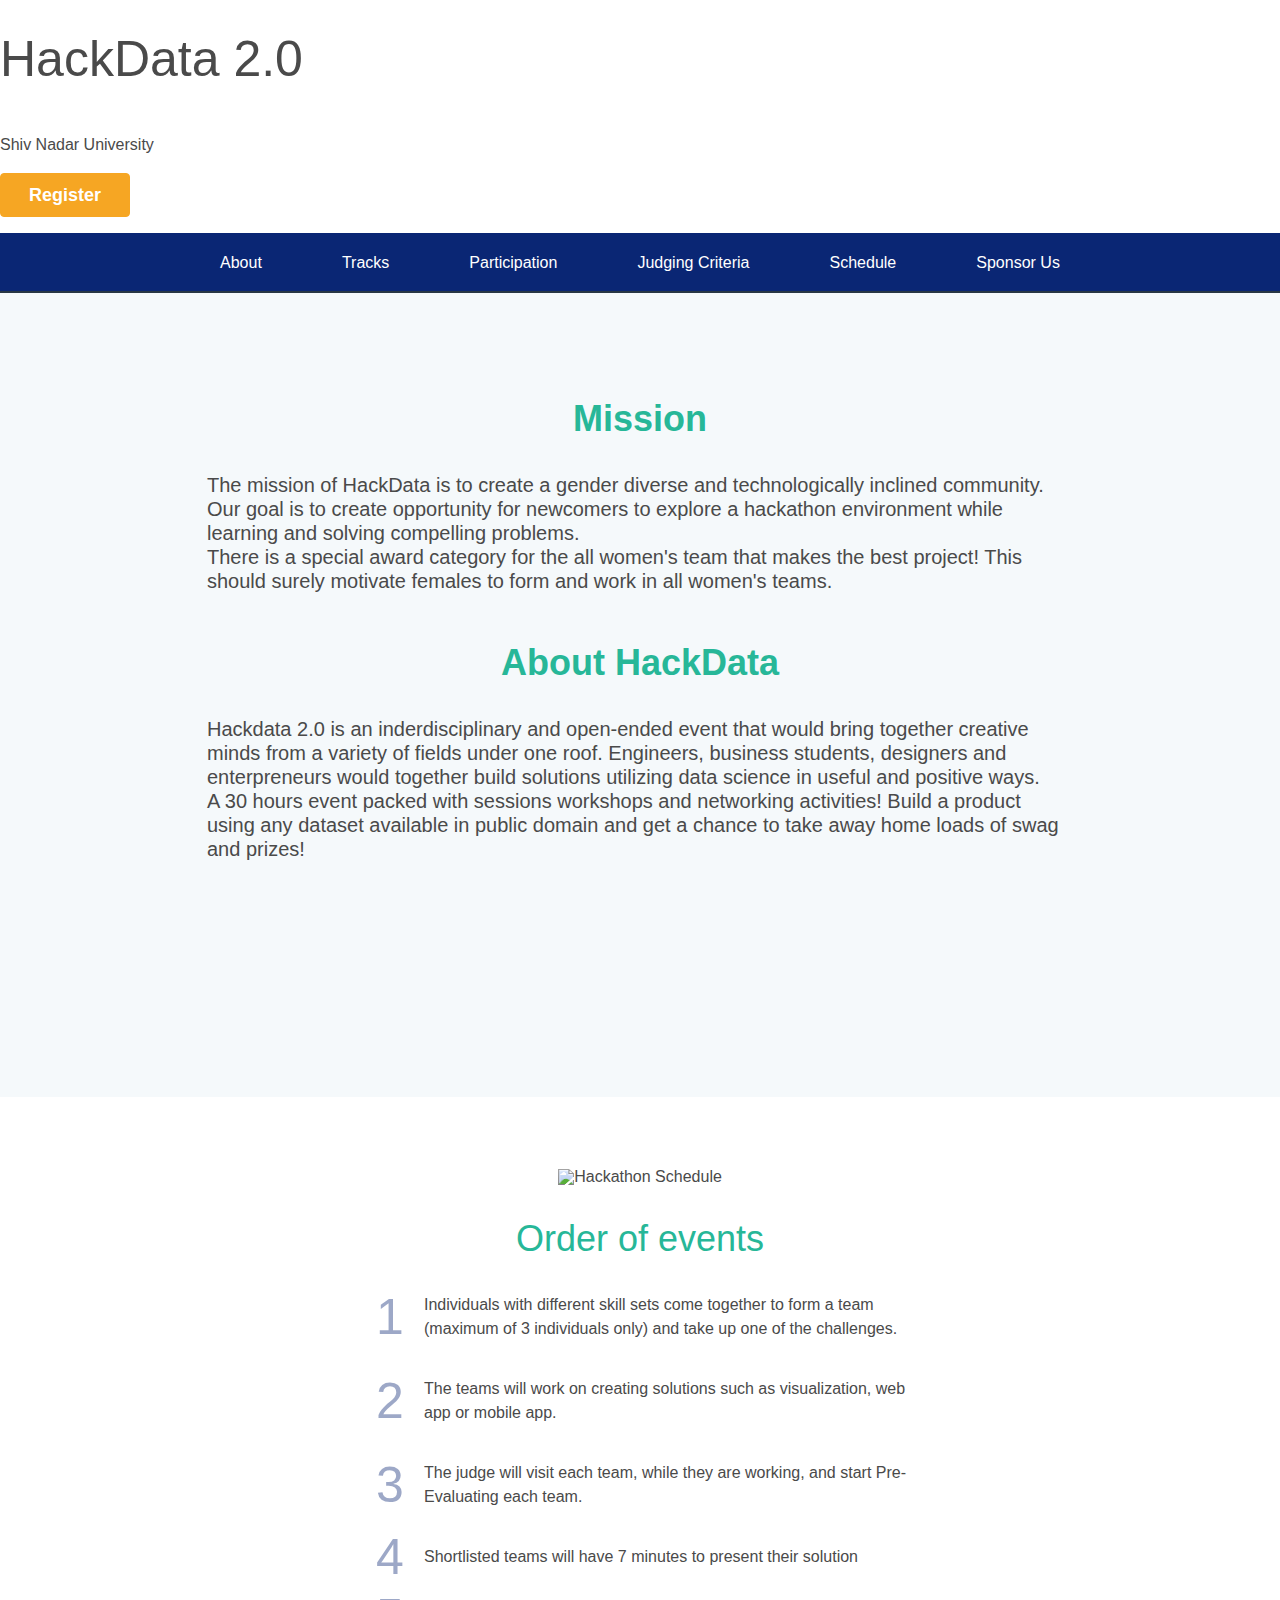
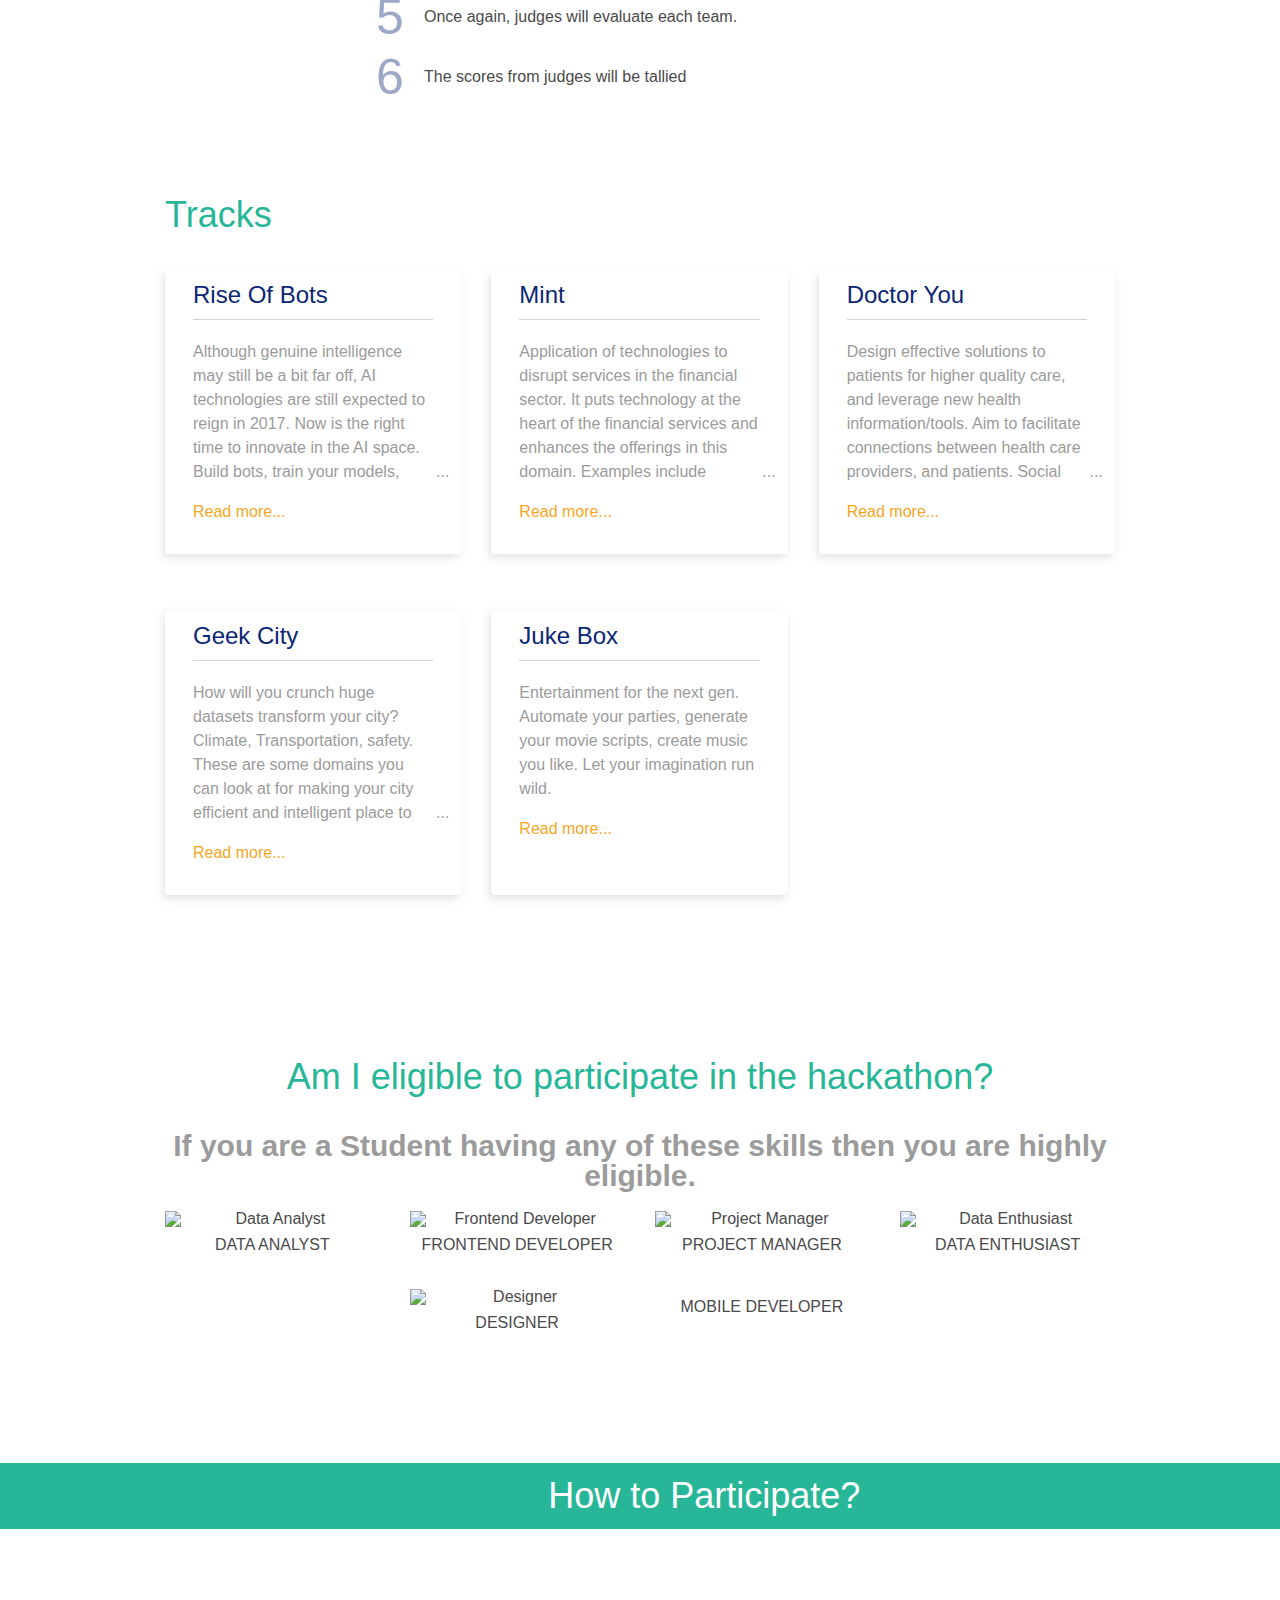
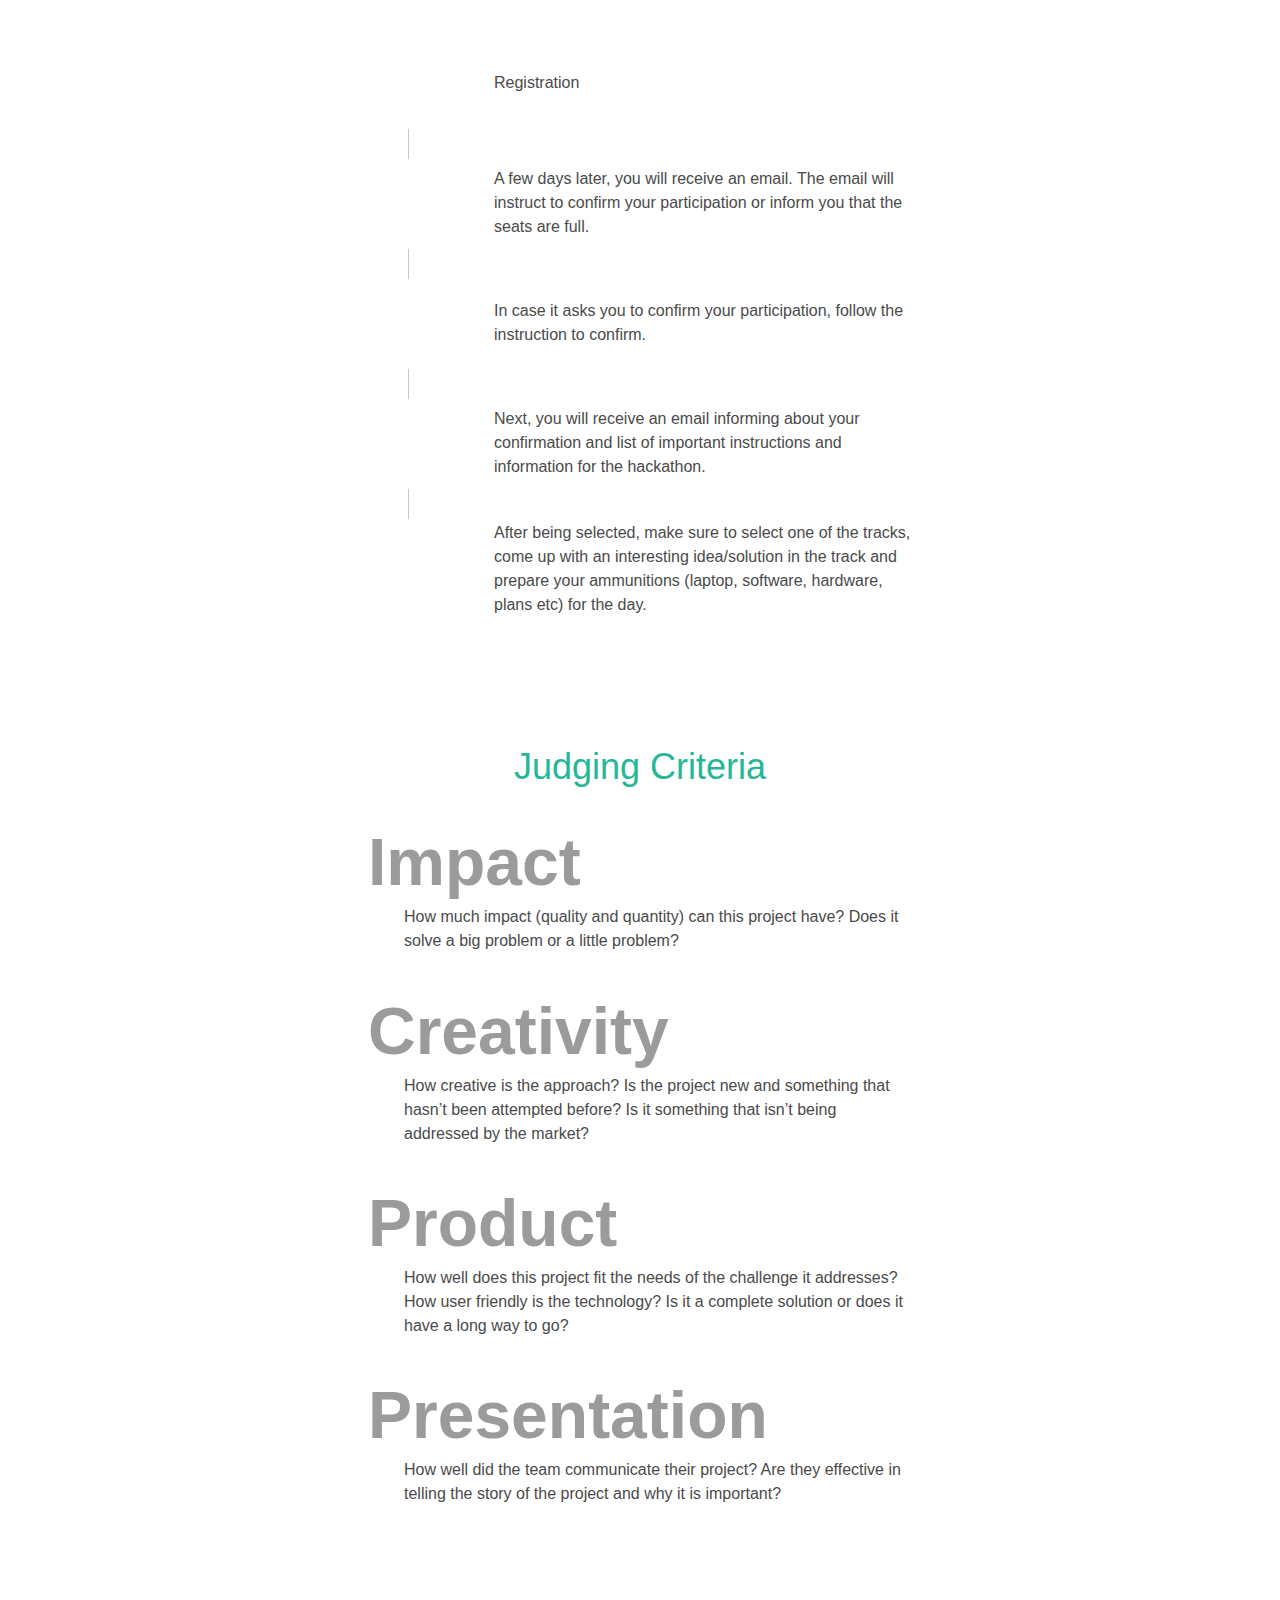
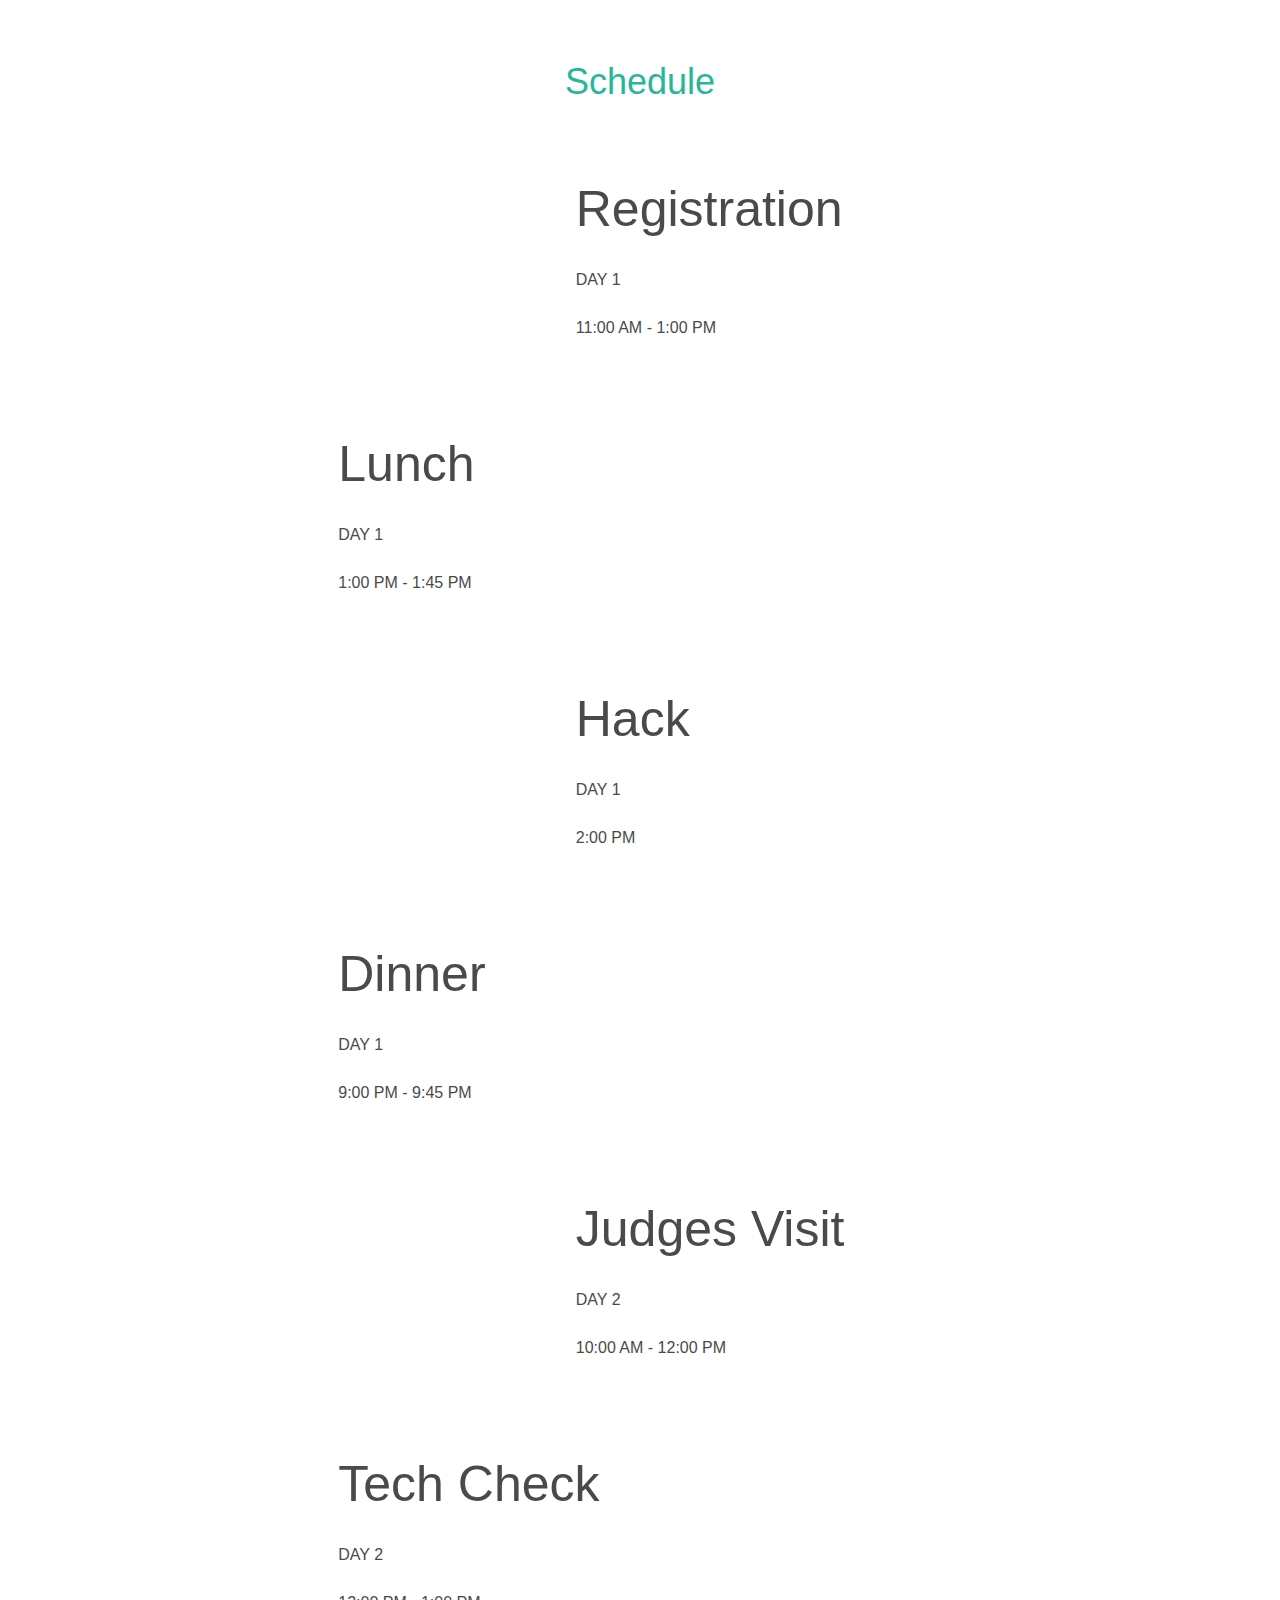
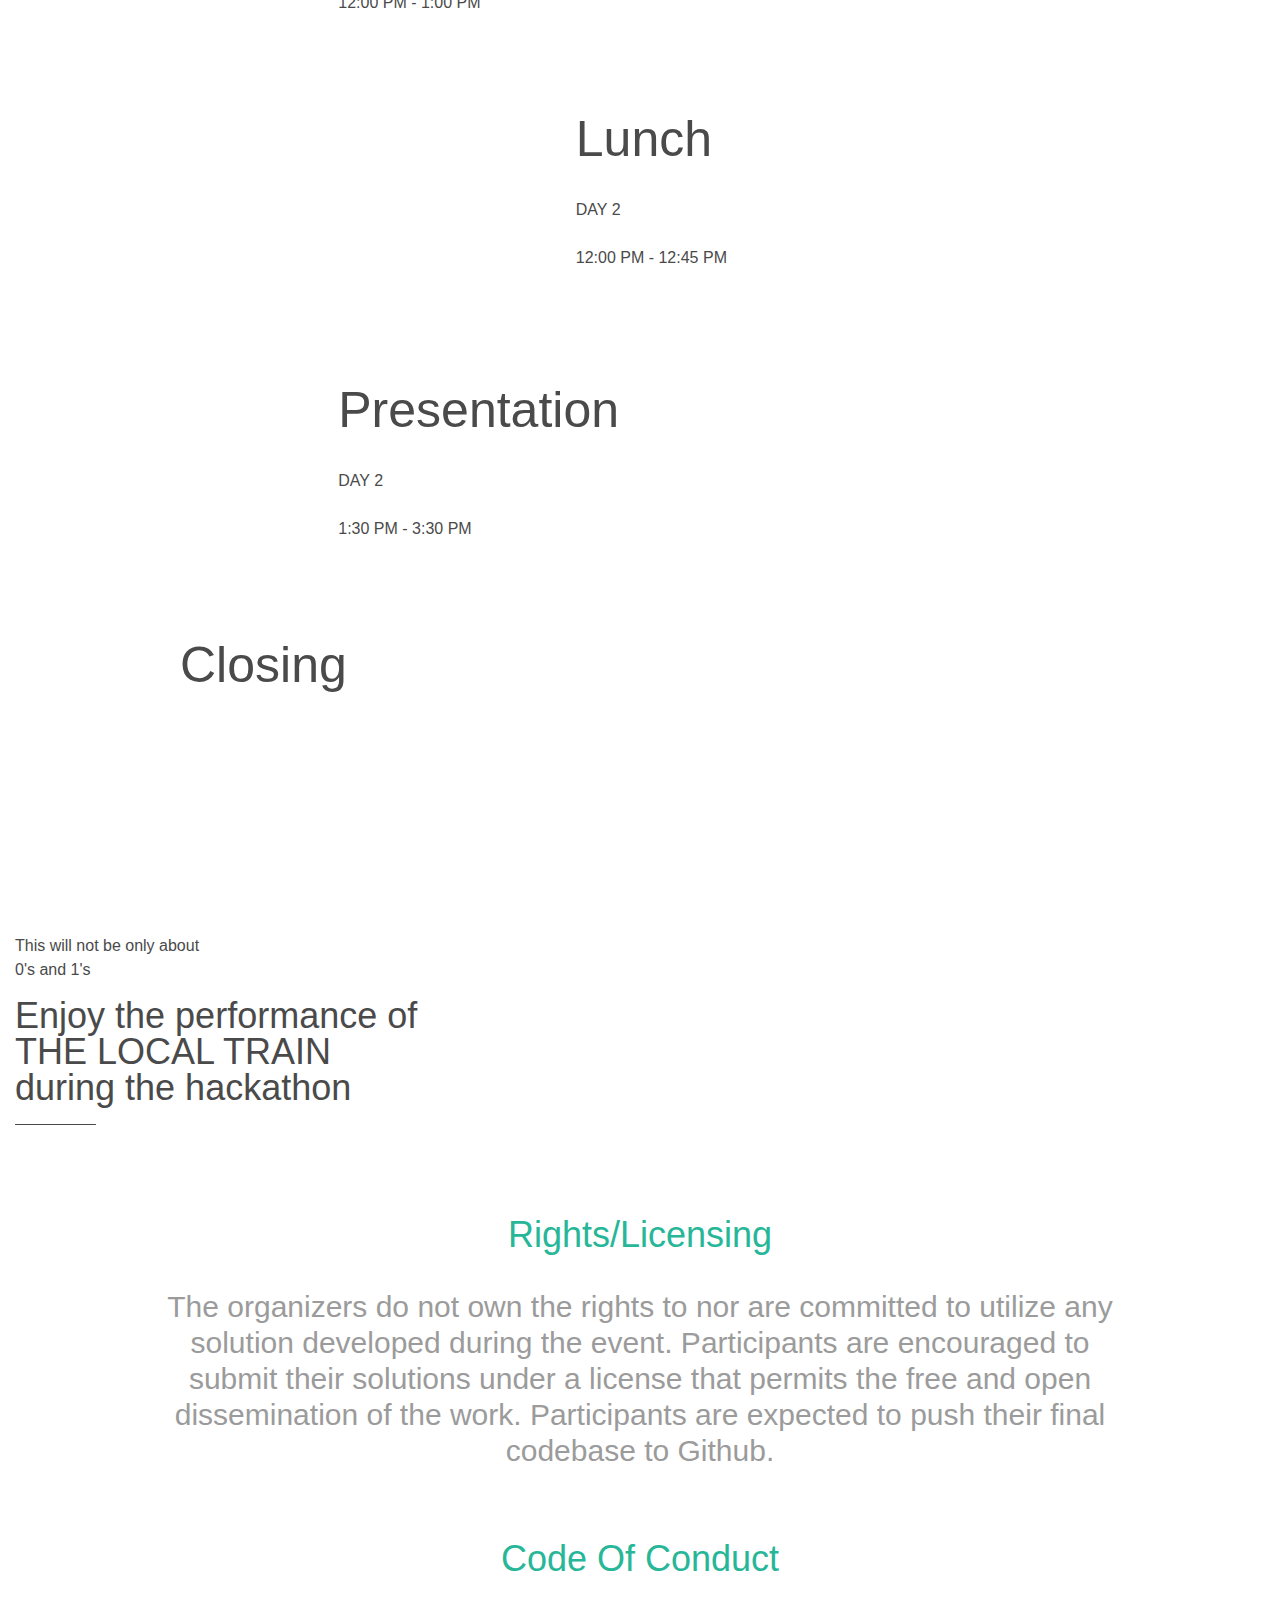
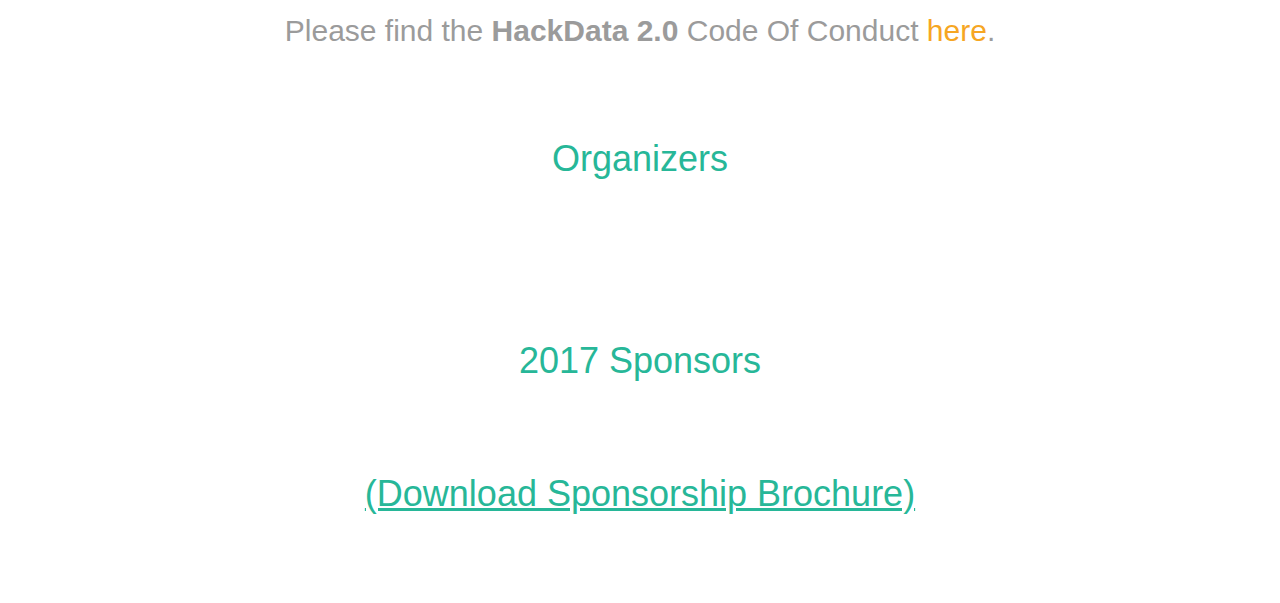
==== commit 402fbbb0: "index: Minor fixes" ====
--- a/index.html
+++ b/index.html
@@ -440,7 +440,7 @@
             <h2 class="col-5 my-auto" style="color: white;">How to Participate? </h2>
         </div>
     </section>
-    <section id="register" class="register">
+    <section id="register" style="padding-top: 40px;">
         <div class="content-sm">
             <div class="register-steps--mob">
                 <div class="step">
@@ -469,7 +469,7 @@
                     <figure>
                         <img src="src/assets/images/confirm_icon.svg" alt="">
                         <figcaption>
-                            <span>In your next email, you will receive an email informing about your confirmation and list of important instructions and information for the hackathon. </span>
+                            <span>Next, you will receive an email informing about your confirmation and list of important instructions and information for the hackathon. </span>
                         </figcaption>
                     </figure>
                     <figure>
@@ -509,7 +509,7 @@
                 <li>
                     <div style="display: table; height: 100% ">
                         <div style="display: table-cell; vertical-align: middle;">
-                            <span>In your next email, you will receive an email informing about your confirmation and list of important instructions and information for the hackathon. </span>
+                            <span>Next, you will receive an email informing about your confirmation and list of important instructions and information for the hackathon. </span>
                         </div>
                     </div>
                     <!--<span>In your next email, you will receive an email informing about your confirmation and list of important instructions and information for the hackathon. </span>-->
@@ -527,8 +527,8 @@
     </section>
     <!-- How to Section ================================================-->
     <!-- Juding Criteria ================================================-->
-    <section id="criteria" class="criteria">
-        <div class="criteria-sec">
+    <section id="criteria" class="criteria activities">
+        <div class="criteria-sec" style="padding-bottom: 30px;">
             <h2 class="title" style="margin-bottom: 0;">Judging Criteria</h2>
             <div class="content-sm">
                 <article class="criteria__item">
@@ -744,10 +744,10 @@
         <div class="row">
 
           <div class="col-md-4 col-sm-12 col-xs-12 col-lg-4 col-xl-4" style="display:table;margin:auto;padding:auto">
-            <p>This will not only be about CODES and DATASETS</p>
+            <p>This will not be only about<br>0's and 1's</p>
             <br>
-            <h2>Enjoy the performance of <br> THE LOCAL TRAIN <br> during the hackathon </h2>
-            <p>And many other performances</p>
+            <h2>Enjoy the performance of <br> THE LOCAL TRAIN <br> during the hackathon</h2>
+            <p><u><a href="http://snu-breeze.com">Know More</a></u></p>
           </div>
 
           <div class="col-md-8 col-sm-12 col-xs-12 col-lg-8 col-xl-8 w-100" style="padding:0px;">
@@ -967,8 +967,12 @@
                   <div class="row">
 
                       <div class="col-12 w-100">
-                        <img src="src/assets/images/collage-2018-01-04-3.jpg" alt=""
+                        <img src="src/assets/images/collage-2018-01-04-3.jpg" alt=""><br>
                       </div>
+                      <div class="col-12" style="text-align: center;">
+                            <h2><a target="_blank" style="color:#27b798;" href="sponsorship/hackdata.pdf"><u>(Download Sponsorship Brochure)</u></a></h2>
+                            
+                        </div>
 
                   </div>
                 </div>
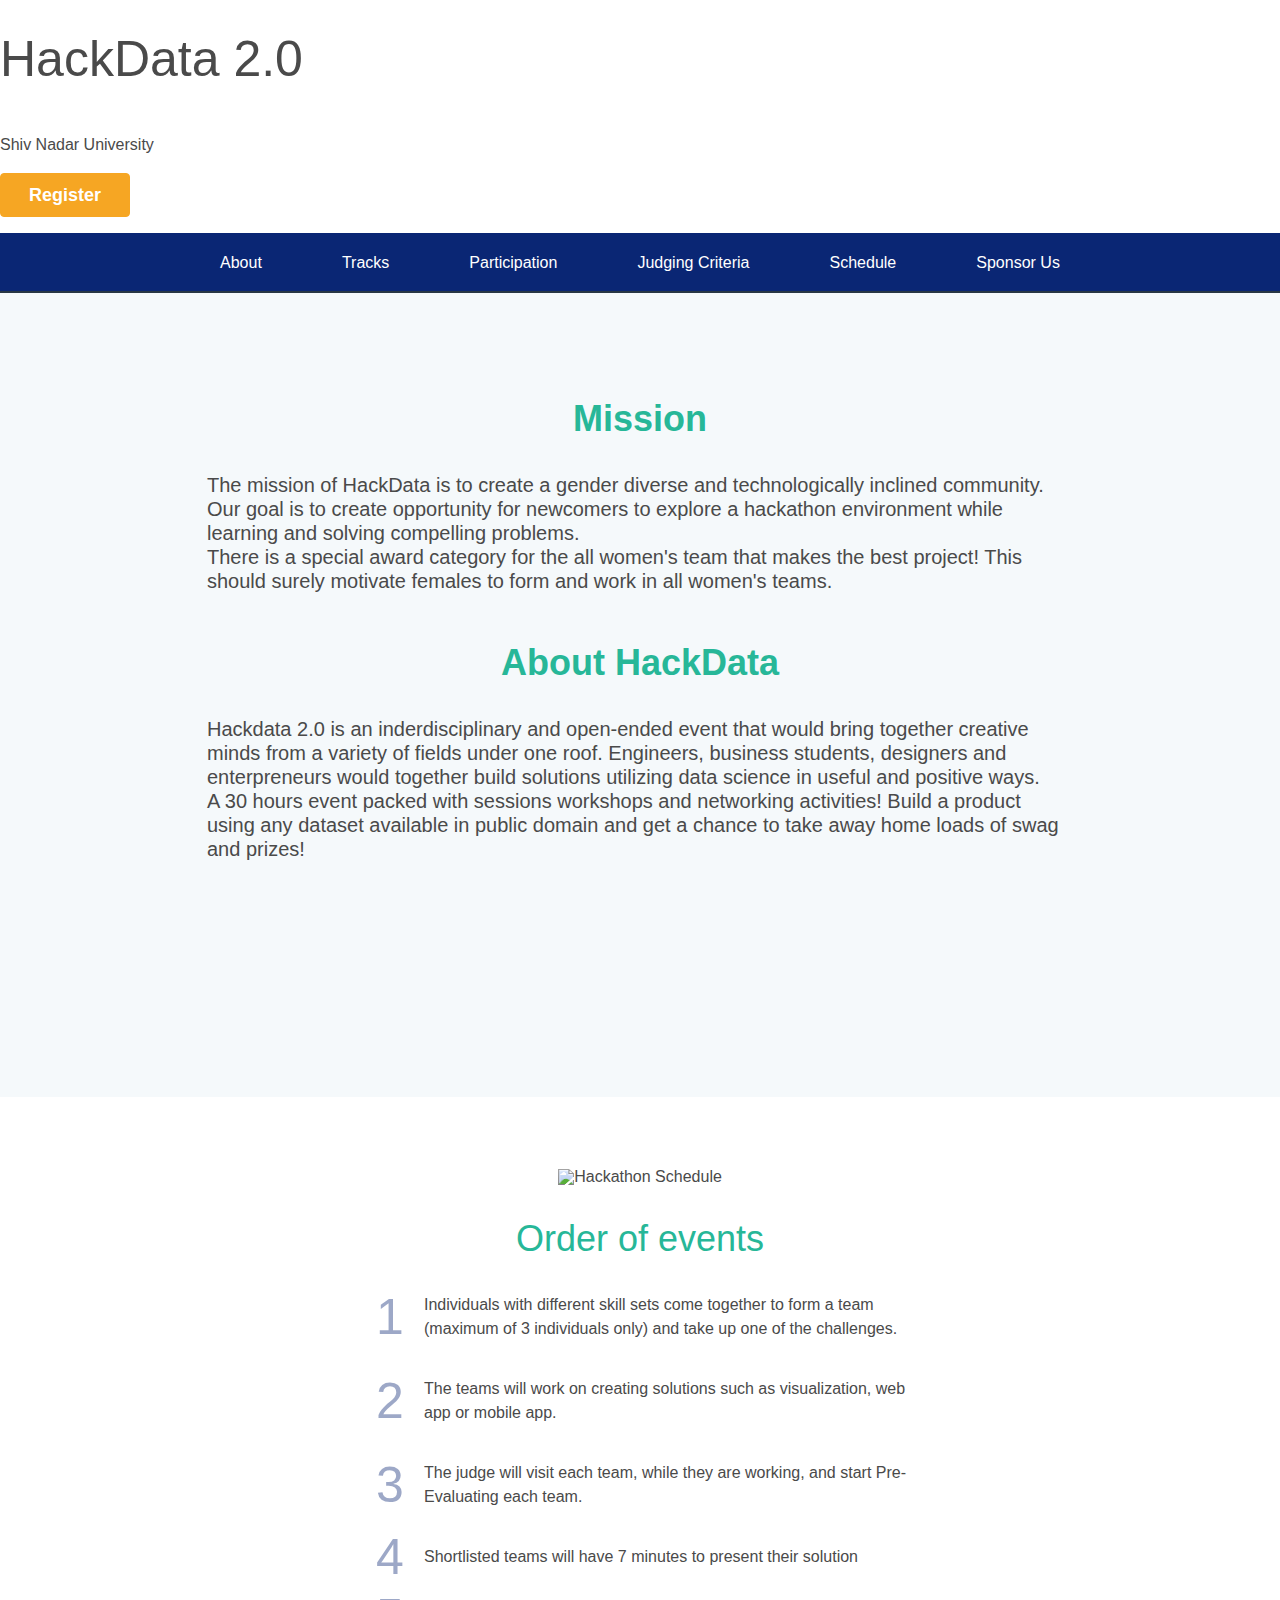
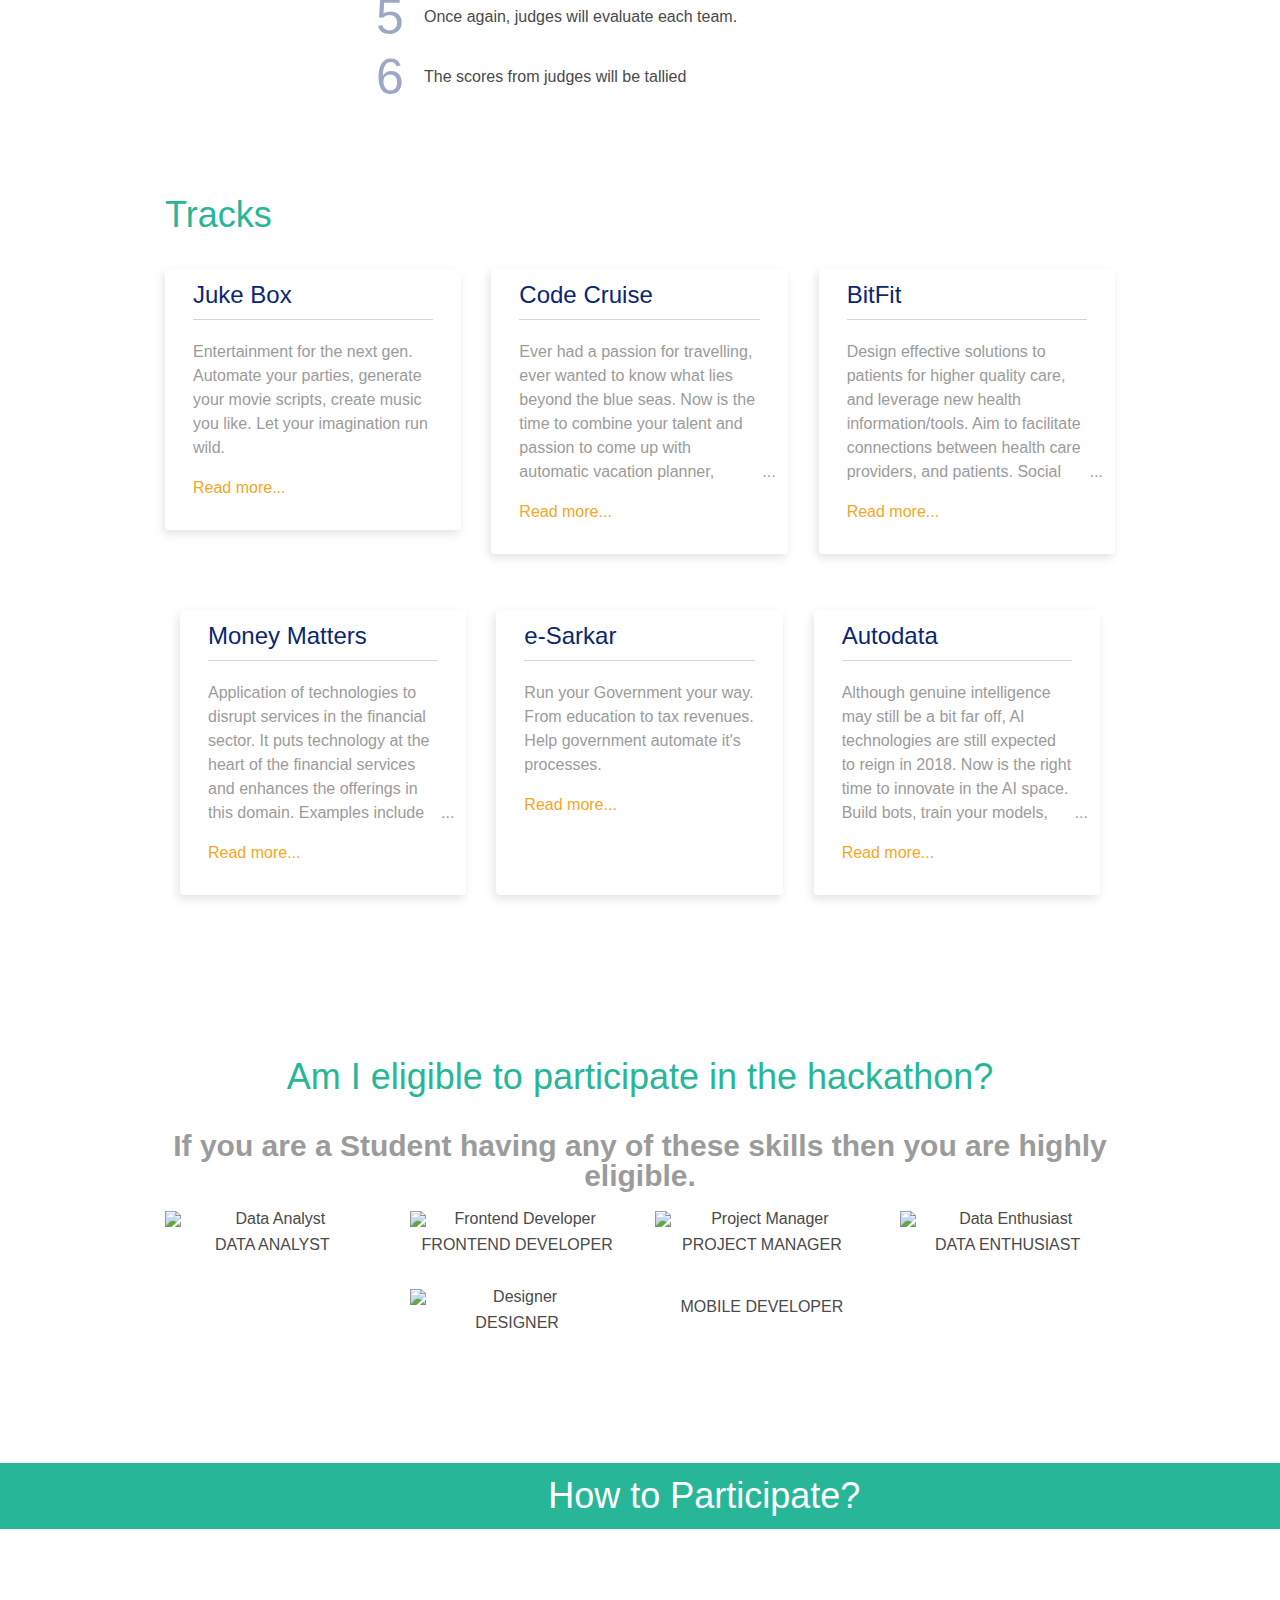
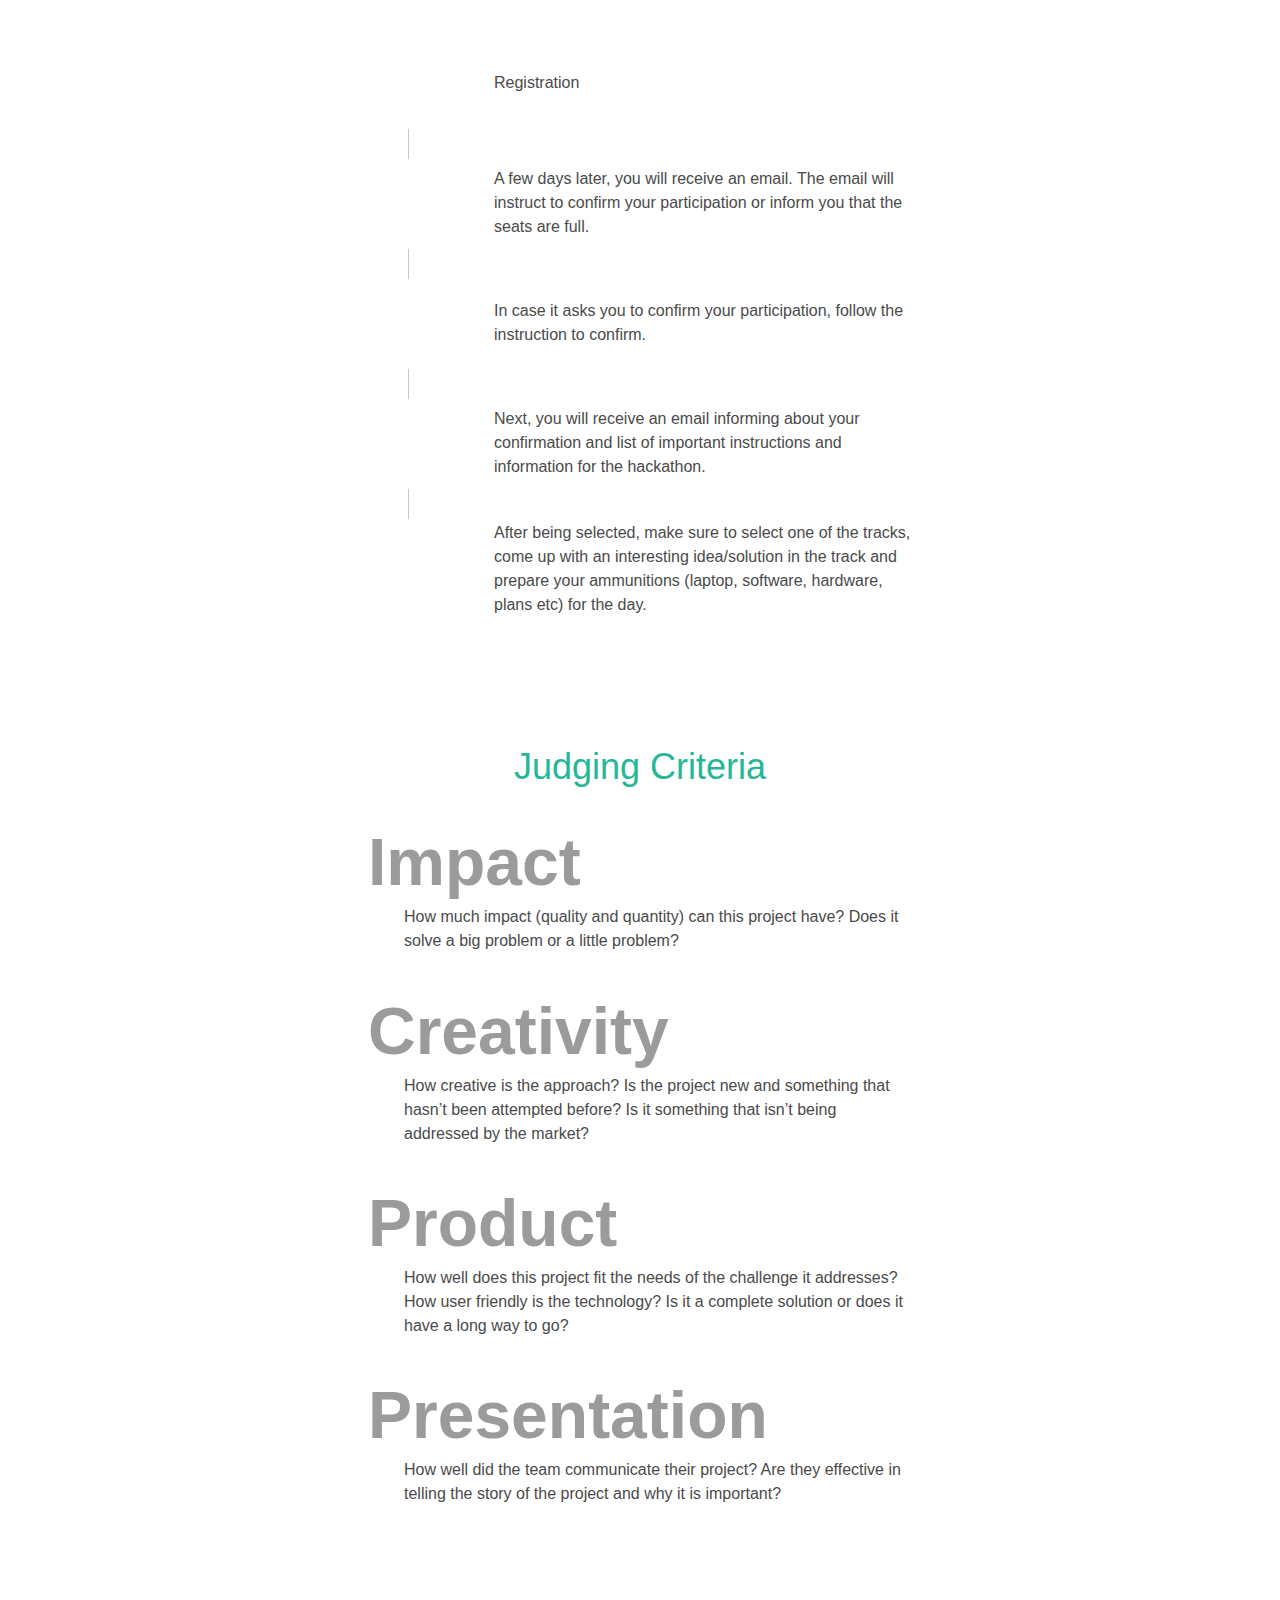
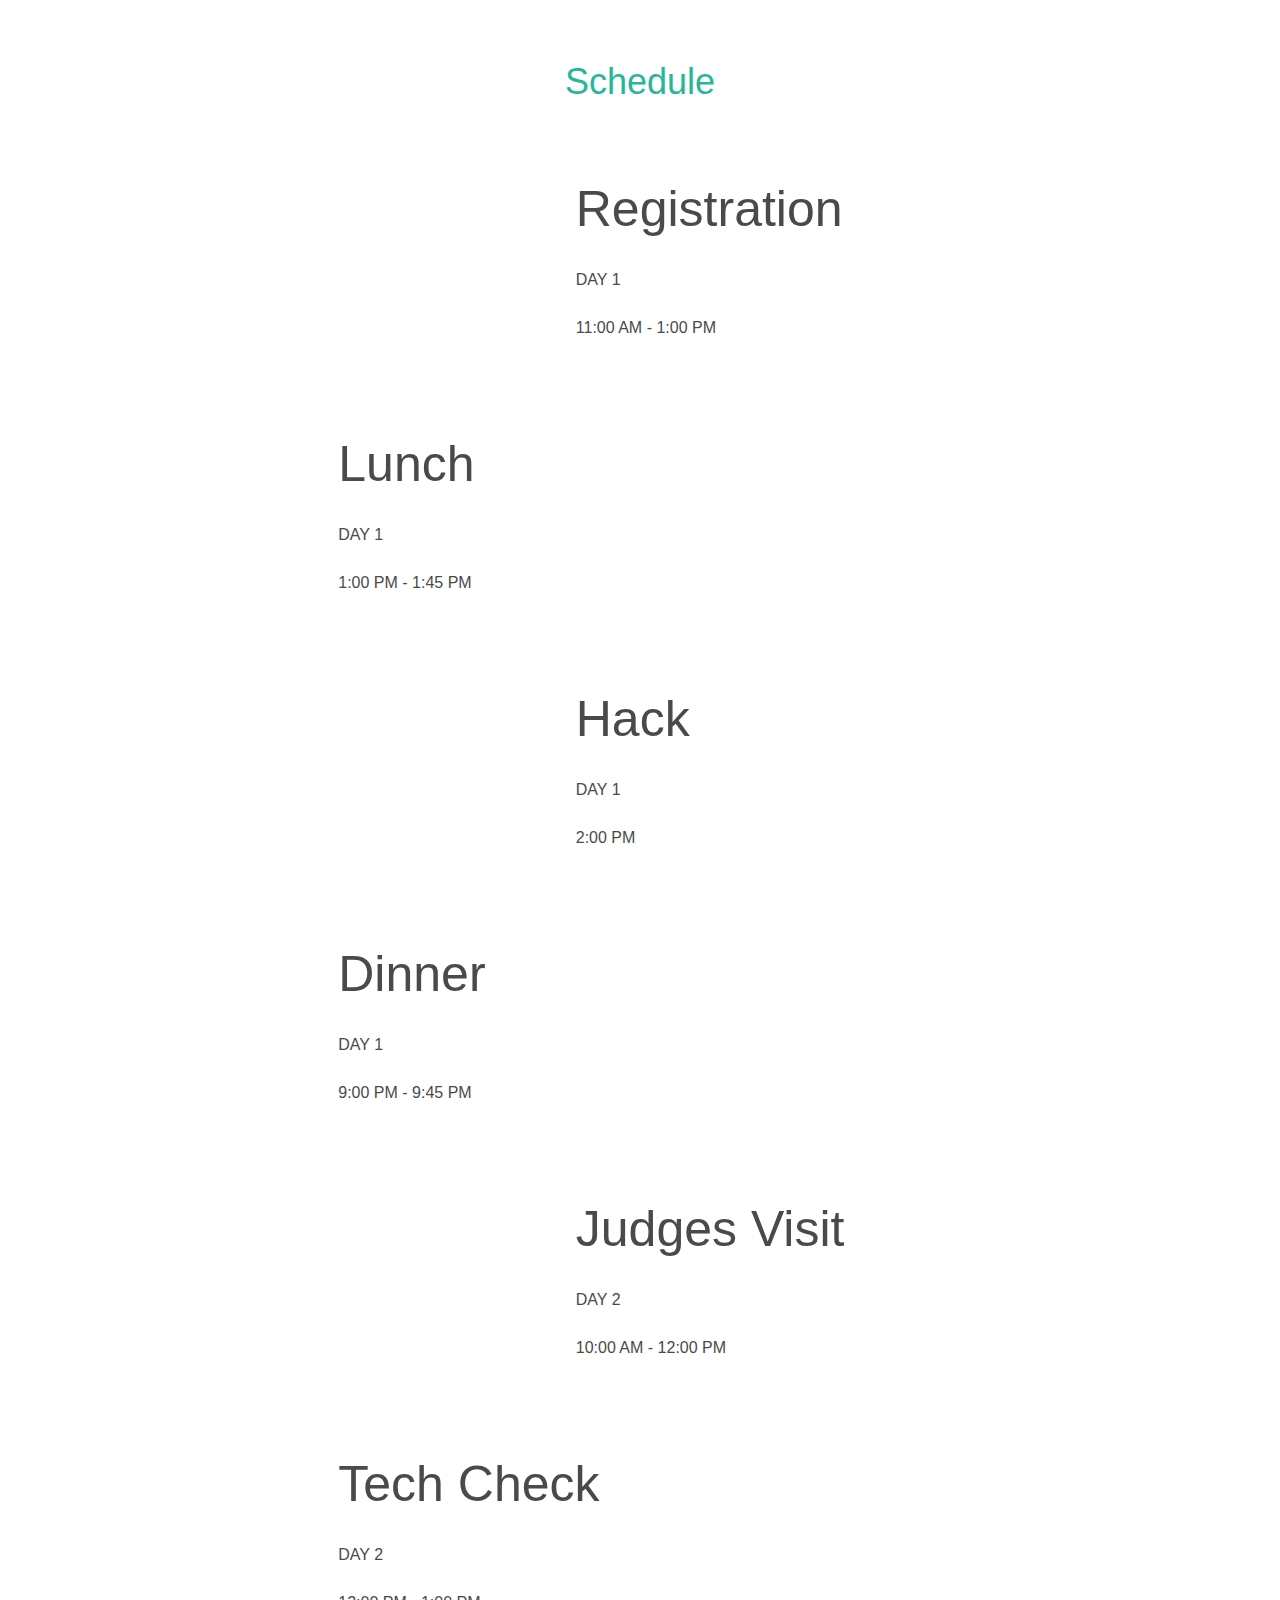
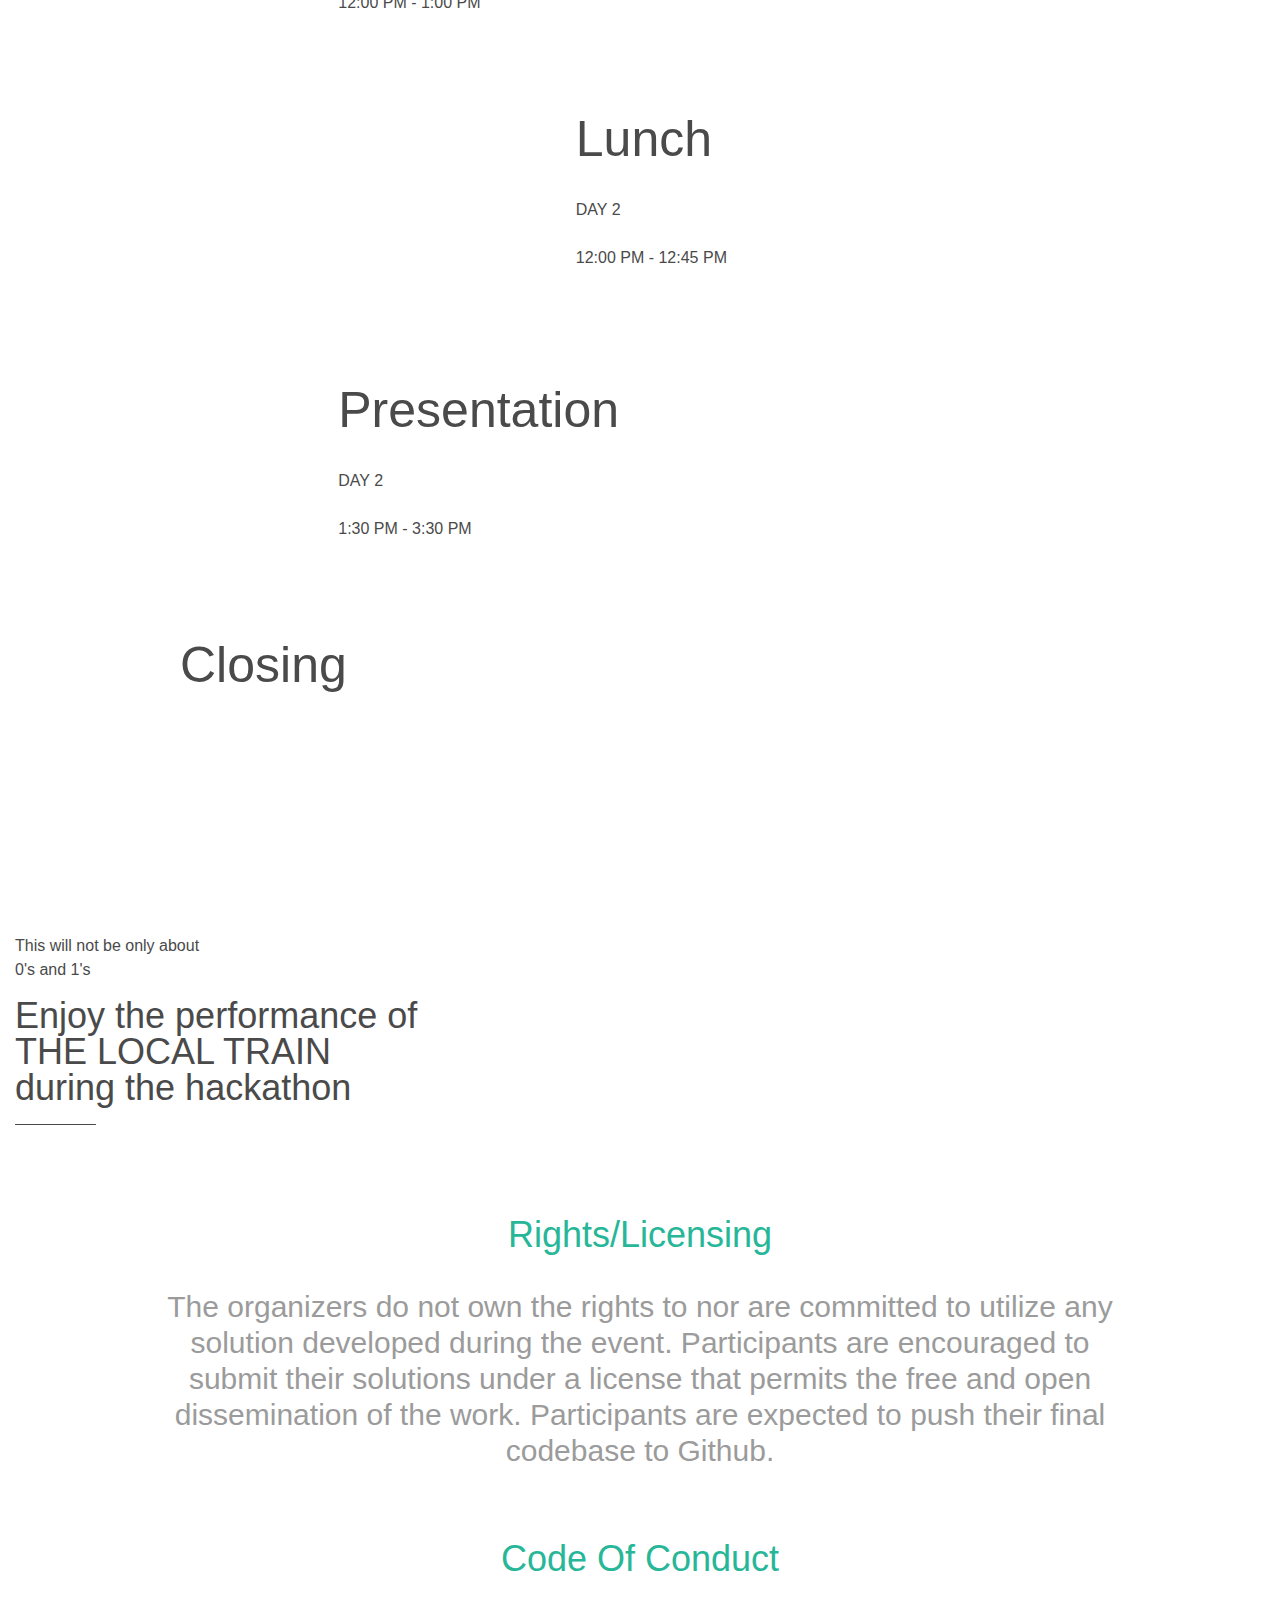
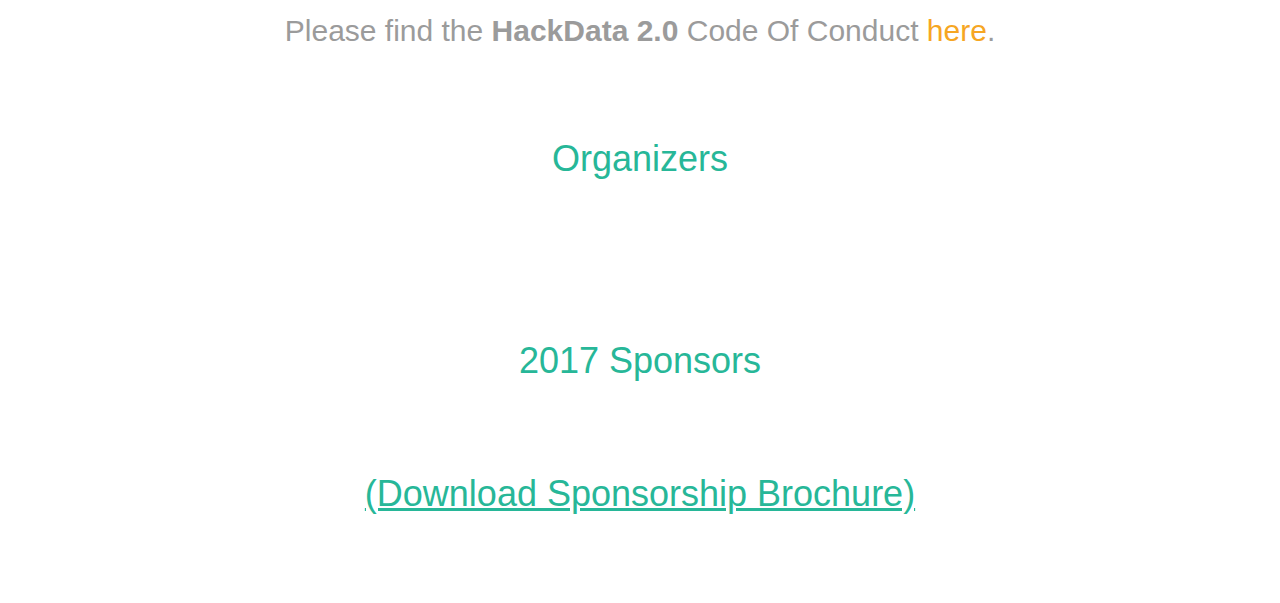
==== commit c3a1856b: "Updated modals for the new tracks" ====
--- a/index.html
+++ b/index.html
@@ -218,11 +218,7 @@
 
     <section id="challenges" class="challenges">
 
-
-
-
         <div class="challenges-type-health">
-
 
             <div class="content-md">
 
@@ -234,8 +230,8 @@
 
 
                     <div class="paper-card">
-                        <header class="paper-card__header" style="height: 37px;>
-                            <span class="paper-card__title"><a style="font-size: 24px; href="challenges/health-challenge-1.html" class="challenge link-purple">Rise Of Bots</a></span>
+                        <header class="paper-card__header" style="height: 37px;">
+                            <span class="paper-card__title"><a style="font-size: 24px;" href="challenges/jukebox.html" class="challenge link-purple">Juke Box</a></span>
                         </header>
 
                         <article class="paper-card__description">
@@ -245,10 +241,10 @@
                             <div class="paper-card__content">
 
                                 <p class="block-with-text">
-                                    Although genuine intelligence may still be a bit far off, AI technologies are still expected to reign in 2017. Now is the right time to innovate in the AI space. Build bots, train your models, automate your everyday.
+                                    Entertainment for the next gen. Automate your parties, generate your movie scripts, create music you like. Let your imagination run wild.
                                 </p>
 
-                                <a href="challenges/health-challenge-1.html" class="challenge link-orange">Read
+                                <a href="challenges/jukebox.html" class="challenge link-orange">Read
                                 more...</a>
                             </div>
 
@@ -257,22 +253,19 @@
                     </div>
 
                                        <div class="paper-card">
-                        <header class="paper-card__header" style="height: 37px;>
-                            <span  class="paper-card__title"><a style="font-size: 24px; href="challenges/health-challenge-4.html" class="challenge link-purple">Mint
-</a></span>
+                        <header class="paper-card__header" style="height: 37px;">
+                            <span  class="paper-card__title"><a style="font-size: 24px;" href="challenges/codecruise.html" class="challenge link-purple">Code Cruise</a></span>
                         </header>
 
                         <article class="paper-card__description">
 
-
-
                             <div class="paper-card__content">
 
                                 <p class="block-with-text">
-                                    Application of technologies to disrupt services in the financial sector. It puts technology at the heart of the financial services and enhances the offerings in this domain. Examples include innovations in risk management, trading, investing, personal finance, cryptocurrency trading.
+                                Ever had a passion for travelling, ever wanted to know what lies beyond the blue seas. Now is the time to combine your talent and passion to come up with automatic vacation planner, feedback and travel assistant.
                                 </p>
 
-                                <a href="challenges/health-challenge-4.html" class="challenge link-orange">Read
+                                <a href="challenges/codecruise.html" class="challenge link-orange">Read
                                 more...</a>
                             </div>
 
@@ -281,9 +274,9 @@
                     </div>
 
                     <div class="paper-card">
-                        <header class="paper-card__header" style="height: 37px;>
-                            <span class="paper-card__title"><a style="font-size: 24px; href="challenges/health-challenge-3.html" class="challenge link-purple">Doctor You
-</a></span>
+                        <header class="paper-card__header" style="height: 37px;">
+                            <span class="paper-card__title"><a style="font-size: 24px;" href="challenges/bitfit.html" class="challenge link-purple">
+BitFit</a></span>
                         </header>
 
                         <article class="paper-card__description">
@@ -292,10 +285,11 @@
 
                             <div class="paper-card__content">
 
-                                <p class="block-with-text">Design ​effective solutions to patients for  ​higher quality care, and leverage new health information/tools. Aim to facilitate connections between health care providers, and patients. Social robotics, predictive analytics, image/voice recognition, are  few examples of how you could transform the healthcare.
+                                <p class="block-with-text">
+                                Design effective solutions to patients for higher quality care, and leverage new health information/tools. Aim to facilitate connections between health care providers, and patients. Social robotics, predictive analytics, image/voice recognition, are few examples of how you could transform the healthcare.
                                 </p>
 
-                                <a href="challenges/health-challenge-3.html" class="challenge link-orange">Read
+                                <a href="challenges/bitfit.html" class="challenge link-orange">Read
                                 more...</a>
                             </div>
 
@@ -304,7 +298,7 @@
                     </div>
 
 
-                    <div style="clear: both;"></div>
+<!--                     <div style="clear: both;"></div>
 
                     <div class="challenges-type-health-more clearfix">
 
@@ -328,42 +322,56 @@
 
                     </div>
                 </div>
-            </div>
-                    <div class="challenges-type-procurement">
+ -->            </div>
+             <div class="challenges-type-procurement">
             <div class="content-md">
 
                 <div class="card-wrapper">
                     <div class="paper-card">
                         <header class="paper-card__header" style="height: 37px;">
-                            <span class="paper-card__title"><a style="font-size: 24px;" href="challenges/procurement-challenge-1.html" class="challenge link-purple">Geek City</a></span>
+                            <span class="paper-card__title"><a style="font-size: 24px;" href="challenges/money.html" class="challenge link-purple">Money Matters</a></span>
                         </header>
                         <article class="paper-card__description">
 
                             <div class="paper-card__content">
                                  <p class="block-with-text">
-                                    How will you crunch huge datasets transform your city? Climate, Transportation, safety. These are some domains you can look at for making your city efficient and intelligent place to live.
+                                    Application of technologies to disrupt services in the financial sector. It puts technology at the heart of the financial services and enhances the offerings in this domain. Examples include innovations in risk management, trading, investing, personal finance, cryptocurrency trading.
                                 </p>
-                                <a href="challenges/procurement-challenge-1.html" class="challenge link-orange">Read
+                                <a href="challenges/money.html" class="challenge link-orange">Read
                                 more...</a>
                             </div>
                         </article>
                     </div>
                     <div style="height: 285px;" class="paper-card">
-                        <header class="paper-card__header" style="height: 37px;>
-                            <span class="paper-card__title"><a style="font-size: 24px; href="challenges/procurement-challenge-2.html" class="challenge link-purple">Juke Box</a></span>
+                        <header class="paper-card__header" style="height: 37px;">
+                            <span class="paper-card__title"><a style="font-size: 24px;" href="challenges/sarkar.html" class="challenge link-purple">e-Sarkar</a></span>
                         </header>
                         <article class="paper-card__description">
 
                             <div class="paper-card__content">
                                 <p class="block-with-text">
-                                   Entertainment for the next gen. Automate your parties, generate your movie scripts, create music you like. Let your imagination run wild.
+                                Run your Government your way. From education to tax revenues. Help government automate it's processes.
                                 </p>
-                                <a href="challenges/procurement-challenge-2.html" class="challenge link-orange">Read
+                                <a href="challenges/sarkar.html" class="challenge link-orange">Read
                                 more...</a>
                             </div>
                         </article>
                     </div>
-
+					<div style="height: 285px;" class="paper-card">
+                        <header class="paper-card__header" style="height: 37px;">
+                            <span class="paper-card__title"><a style="font-size: 24px;" href="challenges/autodata.html" class="challenge link-purple">
+Autodata</a></span>
+                        </header>
+                        <article class="paper-card__description">
+
+                            <div class="paper-card__content">
+                                <p class="block-with-text">
+        Although genuine intelligence may still be a bit far off, AI technologies are still expected to reign in 2018. Now is the right time to innovate in the AI space. Build bots, train your models, automate your everyday.                        </p>
+                                <a href="challenges/autodata.html" class="challenge link-orange">Read
+                                more...</a>
+                            </div>
+                        </article>
+                    </div>
                 </div>
             </div>
 
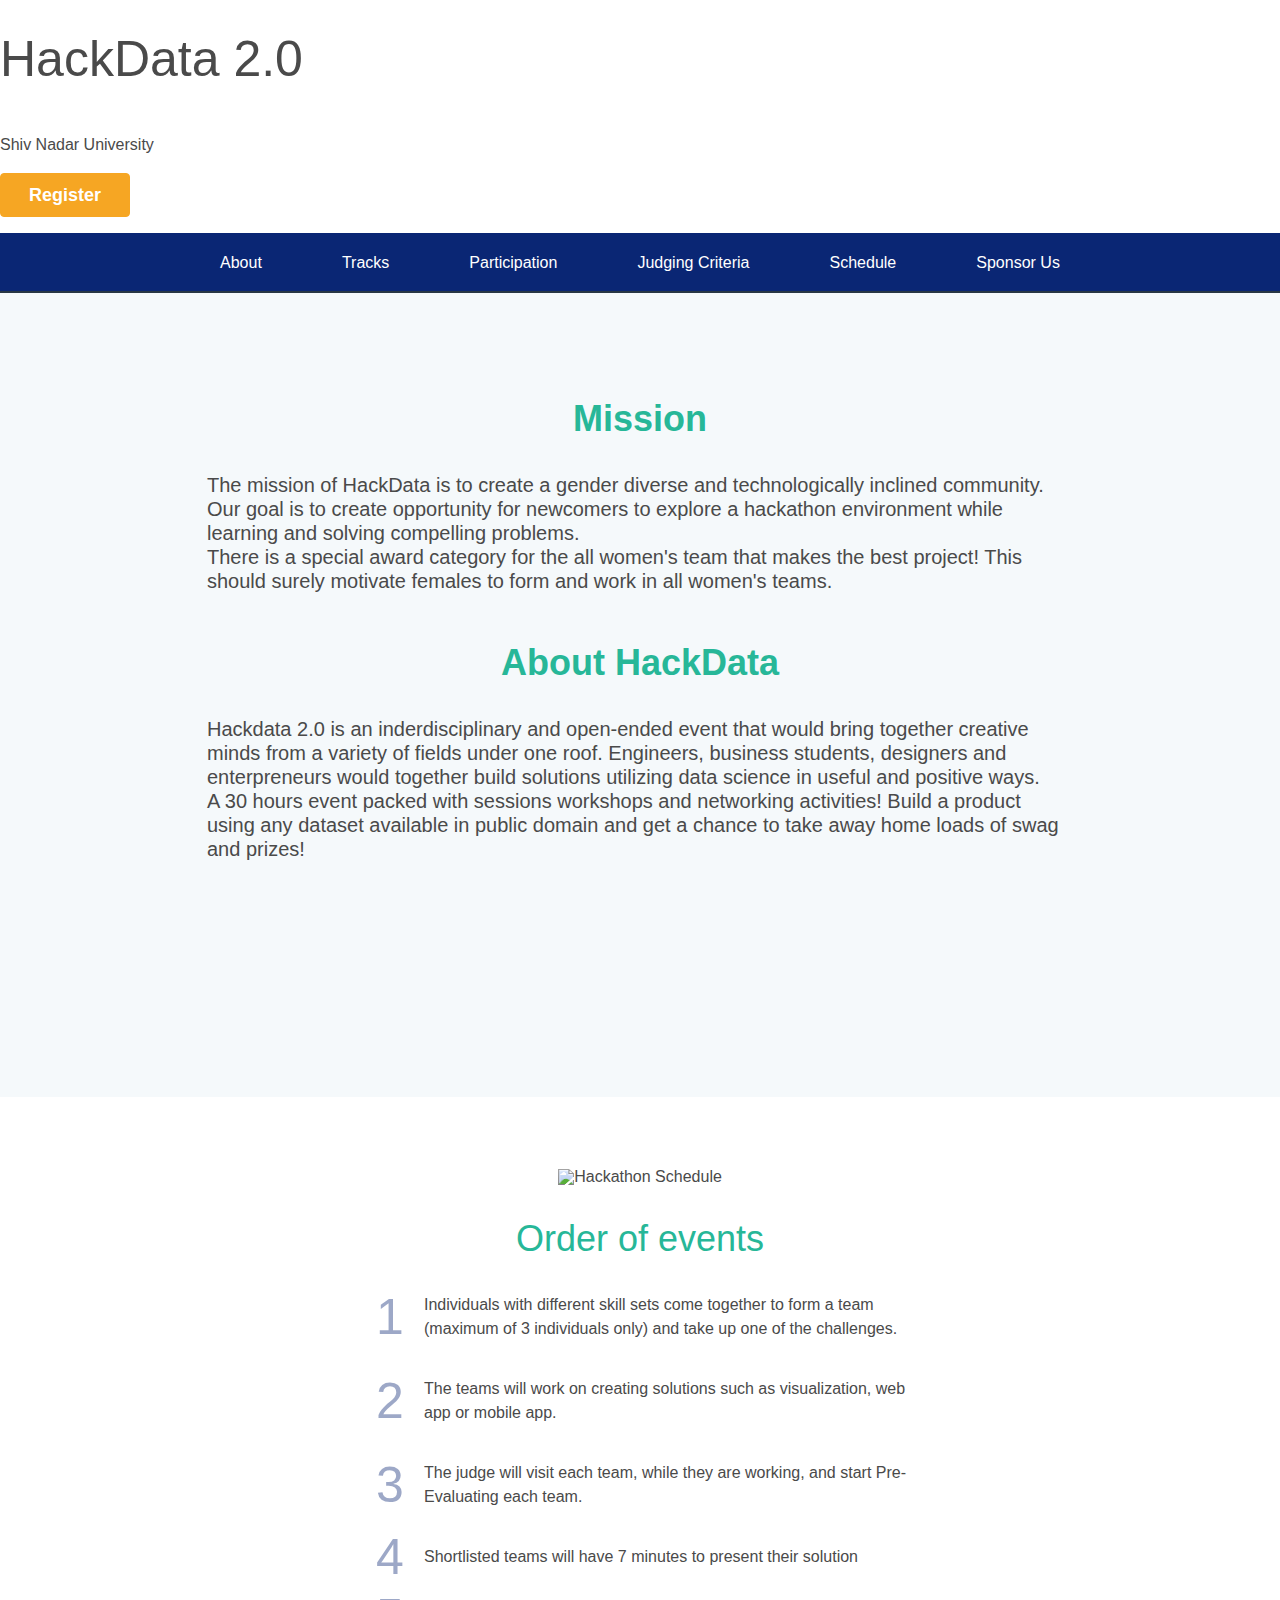
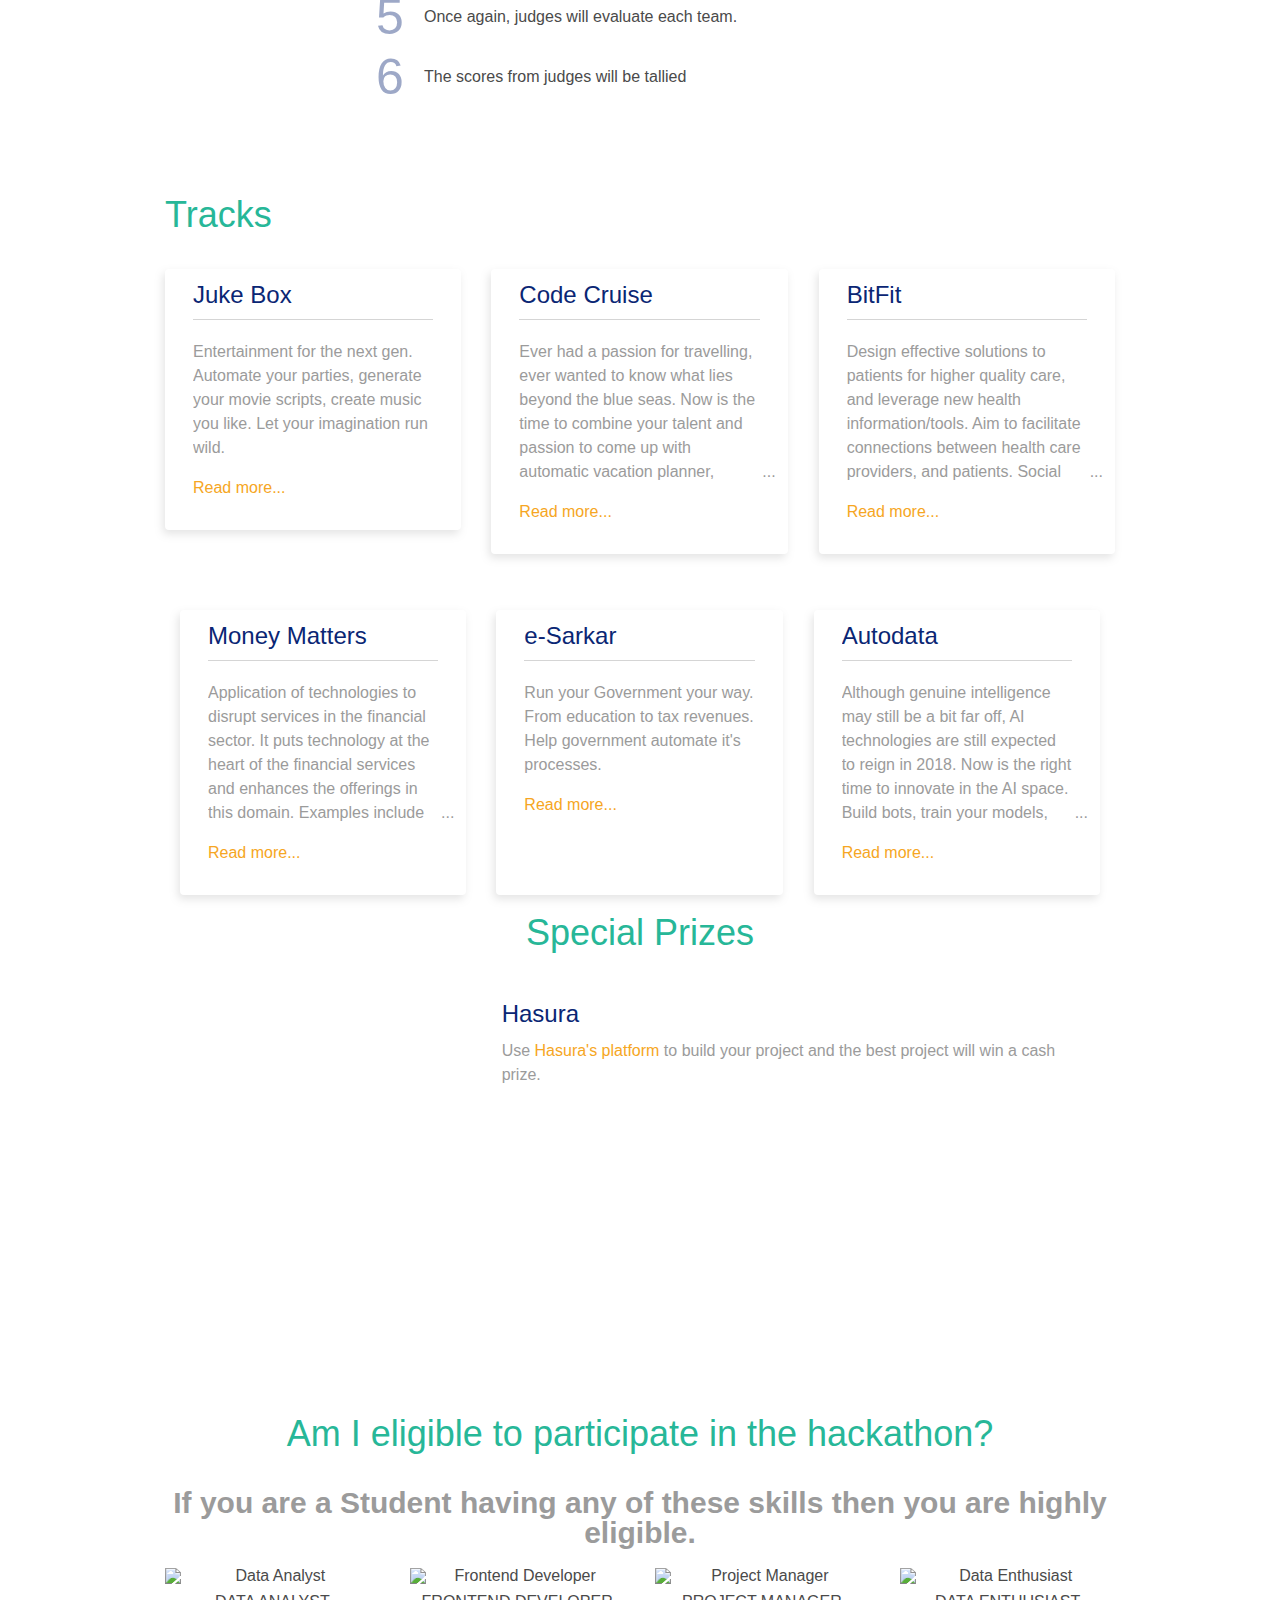
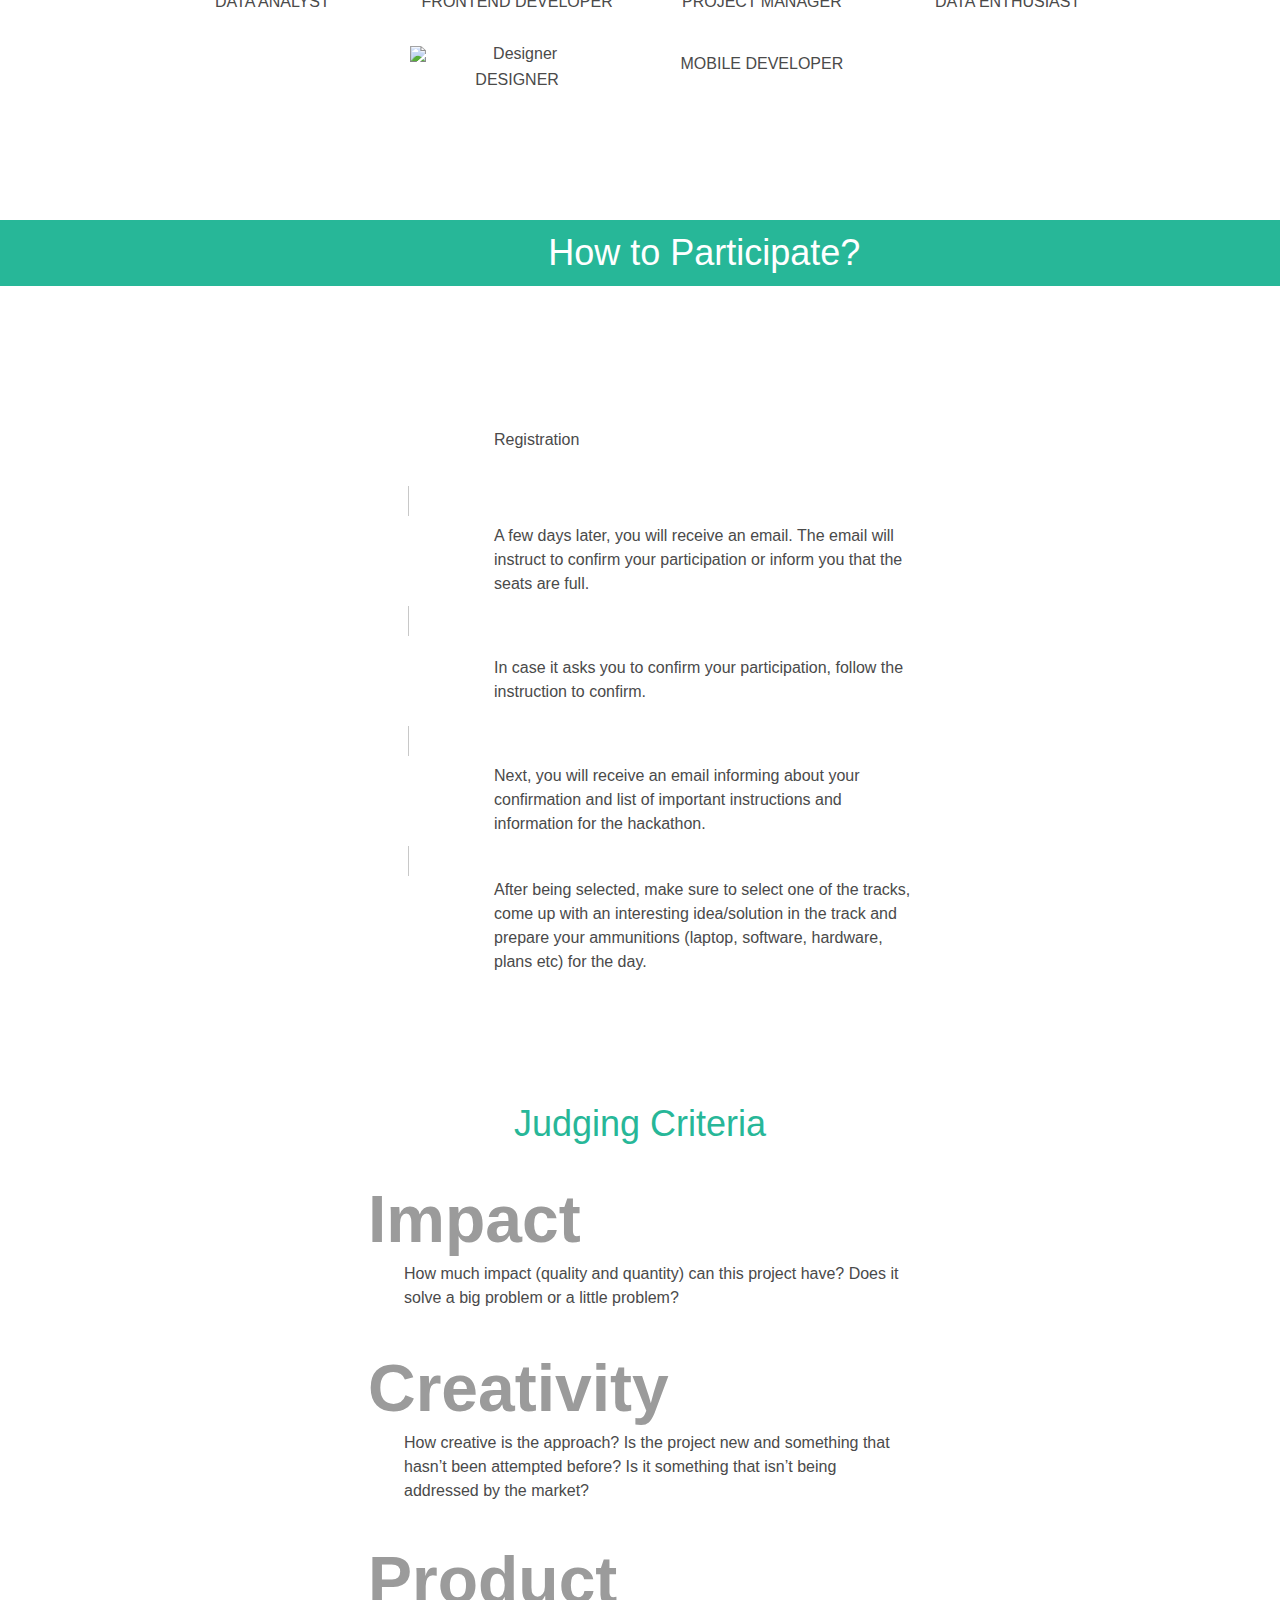
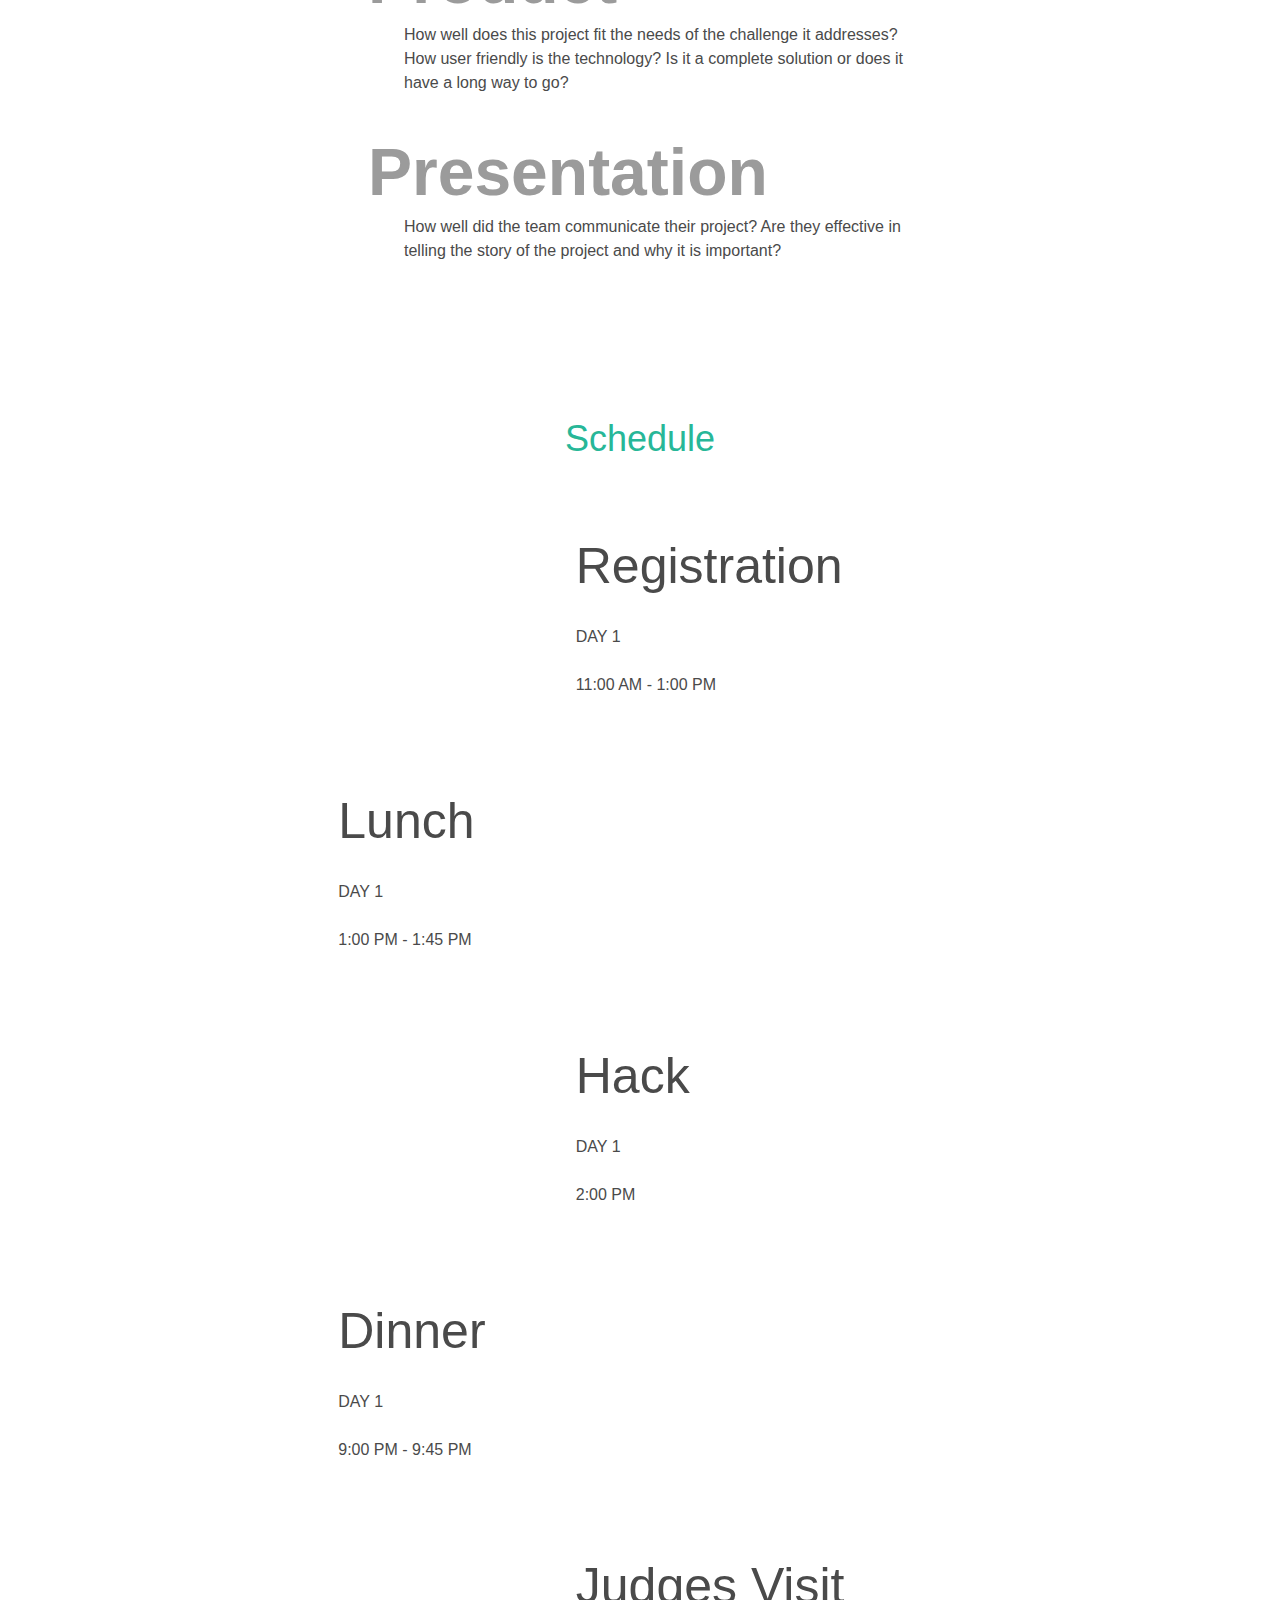
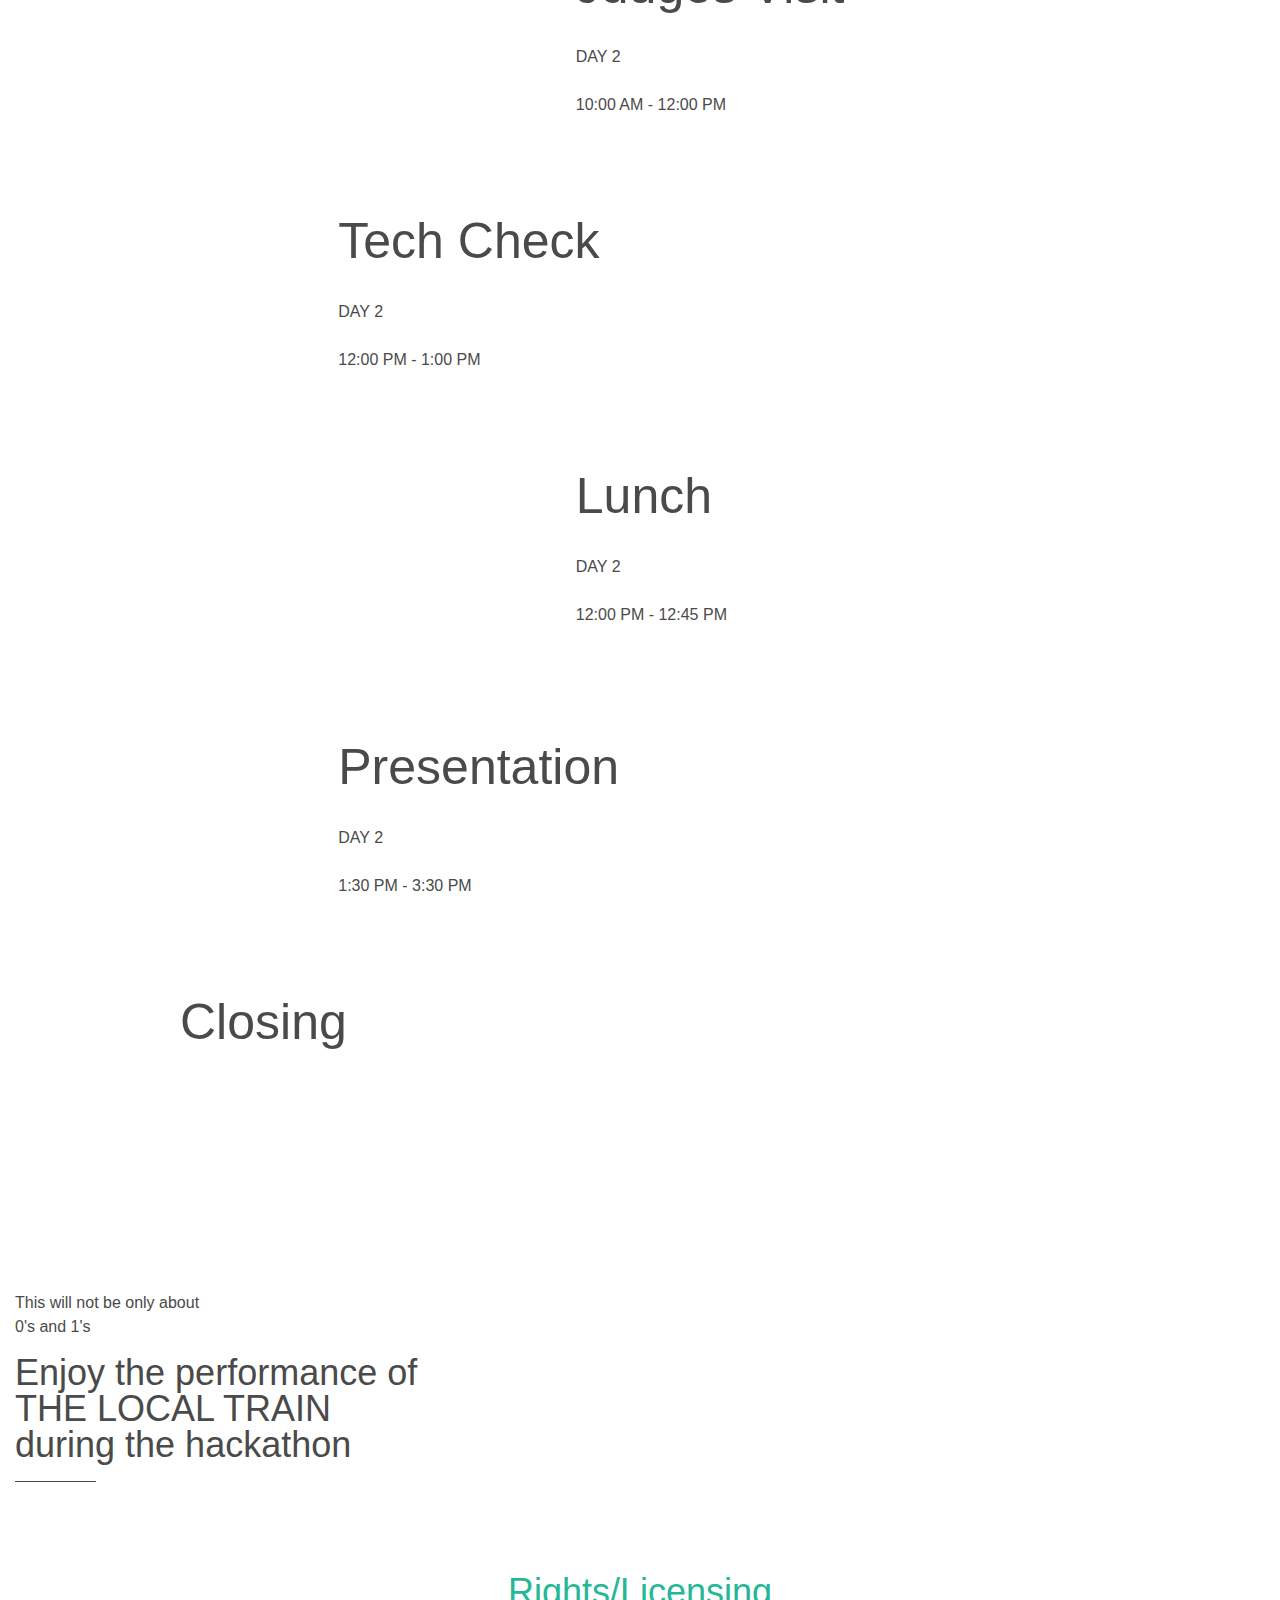
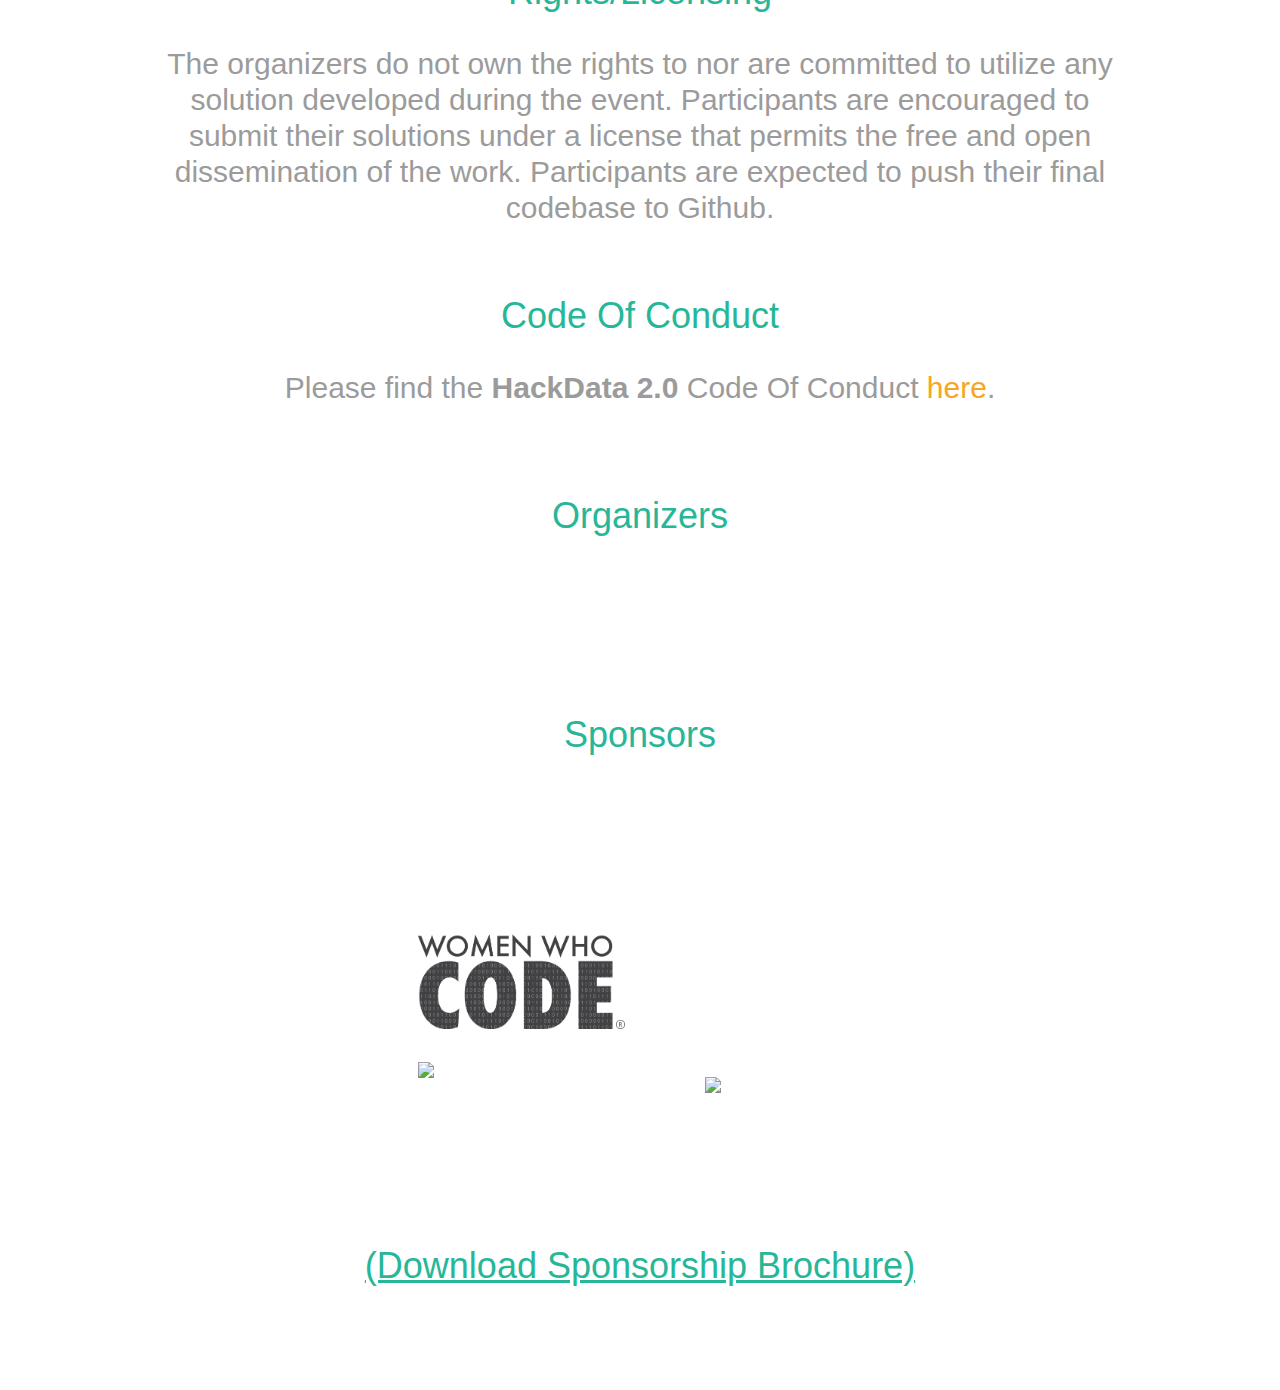
==== commit 526f8529: "Update index.html" ====
--- a/index.html
+++ b/index.html
@@ -4,28 +4,28 @@
 
 <meta http-equiv="content-type" content="text/html;charset=UTF-8" />
 <head>
-<link rel="apple-touch-icon" sizes="57x57" href="src/assets/images/apple-icon-57x57.png">
-<link rel="apple-touch-icon" sizes="60x60" href="src/assets/images/apple-icon-60x60.png">
-<link rel="apple-touch-icon" sizes="72x72" href="src/assets/images/apple-icon-72x72.png">
-<link rel="apple-touch-icon" sizes="76x76" href="src/assets/images/apple-icon-76x76.png">
-<link rel="apple-touch-icon" sizes="114x114" href="src/assets/images/apple-icon-114x114.png">
-<link rel="apple-touch-icon" sizes="120x120" href="src/assets/images/apple-icon-120x120.png">
-<link rel="apple-touch-icon" sizes="144x144" href="src/assets/images/apple-icon-144x144.png">
-<link rel="apple-touch-icon" sizes="152x152" href="src/assets/images/apple-icon-152x152.png">
-<link rel="apple-touch-icon" sizes="180x180" href="src/assets/images/apple-icon-180x180.png">
-<link rel="icon" type="image/png" sizes="192x192"  href="src/assets/images/android-icon-192x192.png">
-<link rel="icon" type="image/png" sizes="32x32" href="src/assets/images/favicon-32x32.png">
-<link rel="icon" type="image/png" sizes="96x96" href="src/assets/images/favicon-96x96.png">
-<link rel="icon" type="image/png" sizes="16x16" href="src/assets/images/favicon-16x16.png">
-<link href="https://fonts.googleapis.com/css?family=Open+Sans:800|Poiret+One" rel="stylesheet">
-<link rel="manifest" href="/manifest.json">
-<meta name="msapplication-TileColor" content="#ffffff">
-<meta name="msapplication-TileImage" content="/ms-icon-144x144.png">
-<meta name="theme-color" content="#ffffff">
+    <link rel="apple-touch-icon" sizes="57x57" href="src/assets/images/apple-icon-57x57.png">
+    <link rel="apple-touch-icon" sizes="60x60" href="src/assets/images/apple-icon-60x60.png">
+    <link rel="apple-touch-icon" sizes="72x72" href="src/assets/images/apple-icon-72x72.png">
+    <link rel="apple-touch-icon" sizes="76x76" href="src/assets/images/apple-icon-76x76.png">
+    <link rel="apple-touch-icon" sizes="114x114" href="src/assets/images/apple-icon-114x114.png">
+    <link rel="apple-touch-icon" sizes="120x120" href="src/assets/images/apple-icon-120x120.png">
+    <link rel="apple-touch-icon" sizes="144x144" href="src/assets/images/apple-icon-144x144.png">
+    <link rel="apple-touch-icon" sizes="152x152" href="src/assets/images/apple-icon-152x152.png">
+    <link rel="apple-touch-icon" sizes="180x180" href="src/assets/images/apple-icon-180x180.png">
+    <link rel="icon" type="image/png" sizes="192x192"  href="src/assets/images/android-icon-192x192.png">
+    <link rel="icon" type="image/png" sizes="32x32" href="src/assets/images/favicon-32x32.png">
+    <link rel="icon" type="image/png" sizes="96x96" href="src/assets/images/favicon-96x96.png">
+    <link rel="icon" type="image/png" sizes="16x16" href="src/assets/images/favicon-16x16.png">
+    <link href="https://fonts.googleapis.com/css?family=Open+Sans:800|Poiret+One" rel="stylesheet">
+    <link rel="manifest" href="/manifest.json">
+    <meta name="msapplication-TileColor" content="#ffffff">
+    <meta name="msapplication-TileImage" content="/ms-icon-144x144.png">
+    <meta name="theme-color" content="#ffffff">
     <meta charset="utf-8">
     <meta http-equiv="X-UA-Compatible" content="IE=edge">
     <meta name="viewport" content="width=device-width, initial-scale=1">
-    <meta name="description" content="HackData is a data science hackathon being organised at Shiv Nadar University on 7-8th October 2017.">
+    <meta name="description" content="HackData 2.0 is a data science hackathon being organised at Shiv Nadar University on 10-11 February, 2018.">
 
     <link href="https://maxcdn.bootstrapcdn.com/bootstrap/4.0.0-beta.2/css/bootstrap.min.css" rel="stylesheet" integrity="sha384-PsH8R72JQ3SOdhVi3uxftmaW6Vc51MKb0q5P2rRUpPvrszuE4W1povHYgTpBfshb" crossorigin="anonymous">
     <title>HackData 2018</title>
@@ -35,23 +35,26 @@
     <script src="https://maxcdn.bootstrapcdn.com/bootstrap/3.3.7/js/bootstrap.min.js"></script>
     <script src="https://cdnjs.cloudflare.com/ajax/libs/modernizr/2.8.3/modernizr.js"></script>
     <script src="particles.js/particles.js"></script>
-   <script>
-  (function(i,s,o,g,r,a,m){i['GoogleAnalyticsObject']=r;i[r]=i[r]||function(){
-  (i[r].q=i[r].q||[]).push(arguments)},i[r].l=1*new Date();a=s.createElement(o),
-  m=s.getElementsByTagName(o)[0];a.async=1;a.src=g;m.parentNode.insertBefore(a,m)
-  })(window,document,'script','https://www.google-analytics.com/analytics.js','ga');
-  ga('create', 'UA-105609052-1', 'auto');
-  ga('send', 'pageview');
-</script>
+    <script>
+      (function(i,s,o,g,r,a,m){i['GoogleAnalyticsObject']=r;i[r]=i[r]||function(){
+          (i[r].q=i[r].q||[]).push(arguments)},i[r].l=1*new Date();a=s.createElement(o),
+          m=s.getElementsByTagName(o)[0];a.async=1;a.src=g;m.parentNode.insertBefore(a,m)
+      })(window,document,'script','https://www.google-analytics.com/analytics.js','ga');
+      ga('create', 'UA-105609052-1', 'auto');
+      ga('send', 'pageview');
+  </script>
 </head>
 
 <style>
+    
+
     .b0b{
         border: 1px solid black;
     }
     .bg-white{
         background: #fff;
     }
+    
     .tooltip_templates {
         display: none;
     }
@@ -66,90 +69,90 @@
         display: none;
     }
     * {
-    box-sizing: border-box;
-}
-.row::after {
-    content: "";
-    clear: both;
-    display: table;
-}
-[class*="col-"] {
-    float: left;
-    padding: 15px;
-}
-
-.col-1 {width: 8.33%;}
-.col-2 {width: 16.66%;}
-.col-3 {width: 25%;}
-.col-4 {width: 33.33%;}
-.col-5 {width: 41.66%;}
-.col-6 {width: 50%;}
-.col-7 {width: 58.33%;}
-.col-8 {width: 66.66%;}
-.col-9 {width: 75%;}
-.col-10 {width: 83.33%;}
-.col-11 {width: 91.66%;}
-.col-12 {width: 100%;}
+        box-sizing: border-box;
+    }
+    .row::after {
+        content: "";
+        clear: both;
+        display: table;
+    }
+    [class*="col-"] {
+        float: left;
+        padding: 15px;
+    }
+
+    .col-1 {width: 8.33%;}
+    .col-2 {width: 16.66%;}
+    .col-3 {width: 25%;}
+    .col-4 {width: 33.33%;}
+    .col-5 {width: 41.66%;}
+    .col-6 {width: 50%;}
+    .col-7 {width: 58.33%;}
+    .col-8 {width: 66.66%;}
+    .col-9 {width: 75%;}
+    .col-10 {width: 83.33%;}
+    .col-11 {width: 91.66%;}
+    .col-12 {width: 100%;}
 </style>
 
 <body>
   <header class="banner pacman">
-        <div class="pac-game">
-                <div class="pac">
-                    <div class="pac-person">
-                        <div class="pac-up"></div>
-                        <div class="pac-down"></div>
-                    </div>
-                </div>
-                <div class="pacfood pac-food-1"></div>
-                <div class="pacfood pac-food-2"></div>
-                <div class="pacfood pac-food-3"></div>
-                <div class="pacfood pac-food-4"></div>
+    <div class="pac-game">
+        <div class="pac">
+            <div class="pac-person">
+                <div class="pac-up"></div>
+                <div class="pac-down"></div>
             </div>
+        </div>
+        <div class="pacfood pac-food-1"></div>
+        <div class="pacfood pac-food-2"></div>
+        <div class="pacfood pac-food-3"></div>
+        <div class="pacfood pac-food-4"></div>
+    </div>
     
-            <div class="full-screen">
-                    <div>
-                      <h1 class="jugad">HackData 2.0</h1>
-                      <br>
-        <span class="jugad1 m-0">Shiv Nadar University</span>
-        <br><br>
-                      <a class="btn btn-primary" href="https://goo.gl/forms/n71QNMGBeLeG3bHH2">Register</a>
-                </div>
-                  </div>
-      <br>
-      <p>
-        
-      </p>
-    
-  </header>
-
-
-    <nav class="navbar">
-        <div class="navbar-icon">
-        </div>
-        <ul style="position: relative;">
-            <li><a href="#about" class="link">About</a>
-            </li>
-            <li><a href="#challenges" class="link">Tracks</a>
-            </li>
-            <li><a href="#howTo" class="link">Participation</a>
-            </li>
-            <li><a href="#criteria" class="link">Judging Criteria</a>
-            </li>
-            <li><a href="#schedule" class="link">Schedule</a>
-            </li>
-            <li><a href="#sponsors" class="link">Sponsor Us</a>
-            </li>
-        </ul>
-
-    </nav>
-
-
-
-
-    <!-- ABout Section ================================================-->
-    <section id="about" class="about">
-<div id="particles-js">
+    <div class="full-screen">
+        <div>
+          <h1 class="jugad">HackData 2.0</h1>
+          <br>
+          <span class="jugad1 m-0">Shiv Nadar University</span>
+          <br><br>
+          <a class="btn btn-primary" href="https://goo.gl/forms/n71QNMGBeLeG3bHH2">Register</a>
+      </div>
+  </div>
+  <br>
+  <p>
+
+  </p>
+
+</header>
+
+
+<nav class="navbar">
+    <div class="navbar-icon">
+    </div>
+    <ul style="position: relative;">
+        <li><a href="#about" class="link">About</a>
+        </li>
+        <li><a href="#challenges" class="link">Tracks</a>
+        </li>
+        <li><a href="#howTo" class="link">Participation</a>
+        </li>
+        <li><a href="#criteria" class="link">Judging Criteria</a>
+        </li>
+        <li><a href="#schedule" class="link">Schedule</a>
+        </li>
+        <li><a href="#sponsors" class="link">Sponsor Us</a>
+        </li>
+    </ul>
+
+</nav>
+
+
+
+
+<!-- ABout Section ================================================-->
+<section id="about" class="about">
+    <div id="particles-js">
         <div style="display: block;position: absolute;left: 15%;right: 15%" class="content-md">
 
             <div class="about-hackathon-logo">
@@ -157,31 +160,31 @@
             </div>
             <h2 class="title top-spacing"><b>Mission</b></h2>
 
-                <p style="font-size: 20px; line-height: 1.2;">The mission of HackData is to create a gender diverse and technologically inclined community. Our goal is to create opportunity for newcomers to explore a hackathon environment while learning and solving compelling problems.
-        <br>
-        There is a special award category for the all women's team that makes the best project! This should surely motivate females to form and work in all women's teams.
-                </p>
+            <p style="font-size: 20px; line-height: 1.2;">The mission of HackData is to create a gender diverse and technologically inclined community. Our goal is to create opportunity for newcomers to explore a hackathon environment while learning and solving compelling problems.
+                <br>
+                There is a special award category for the all women's team that makes the best project! This should surely motivate females to form and work in all women's teams.
+            </p>
 
             <br>
 
             <h2 class="title top-spacing"><b>About HackData</b></h2>
 
-                <p style="font-size: 20px; line-height: 1.2;">Hackdata 2.0 is an inderdisciplinary and open-ended event that would bring together creative minds from a variety of fields under one roof. Engineers, business students, designers and enterpreneurs would together build solutions utilizing data science in useful and positive ways.<br>
-        A 30 hours event packed with sessions workshops and networking activities! Build a product using any dataset available in public domain and get a chance to take away home loads of swag and prizes!</p>
-
-                </p>
+            <p style="font-size: 20px; line-height: 1.2;">Hackdata 2.0 is an inderdisciplinary and open-ended event that would bring together creative minds from a variety of fields under one roof. Engineers, business students, designers and enterpreneurs would together build solutions utilizing data science in useful and positive ways.<br>
+                A 30 hours event packed with sessions workshops and networking activities! Build a product using any dataset available in public domain and get a chance to take away home loads of swag and prizes!</p>
+
+            </p>
 
             <br>
 
         </div>
-</div>
-    </section>
-    <!-- ABout Section ================================================-->
-
-    <!-- Activities Section ================================================-->
-
-    <section id="activities" class="activities">
-            <div id="particles-js1">
+    </div>
+</section>
+<!-- ABout Section ================================================-->
+
+<!-- Activities Section ================================================-->
+
+<section id="activities" class="activities">
+    <div id="particles-js1">
         <div id="changeToRel" class="content-sm">
 
             <figure class="img-wrap">
@@ -208,43 +211,43 @@
 
 
         </div>
-        </div>
-
-    </section>
-
-    <!-- Activities Section ================================================-->
-
-    <!-- Challenges Section ================================================-->
-
-    <section id="challenges" class="challenges">
-
-        <div class="challenges-type-health">
-
-            <div class="content-md">
-
-                <div class="paper-card-heading">
-                    <h2 class="title" style="text-align: left;">Tracks</h2>
-                </div>
-
-                <div class="card-wrapper">
-
-
-                    <div class="paper-card">
-                        <header class="paper-card__header" style="height: 37px;">
-                            <span class="paper-card__title"><a style="font-size: 24px;" href="challenges/jukebox.html" class="challenge link-purple">Juke Box</a></span>
-                        </header>
-
-                        <article class="paper-card__description">
-
-
-
-                            <div class="paper-card__content">
-
-                                <p class="block-with-text">
-                                    Entertainment for the next gen. Automate your parties, generate your movie scripts, create music you like. Let your imagination run wild.
-                                </p>
-
-                                <a href="challenges/jukebox.html" class="challenge link-orange">Read
+    </div>
+
+</section>
+
+<!-- Activities Section ================================================-->
+
+<!-- Challenges Section ================================================-->
+
+<section id="challenges" class="challenges" style="padding-bottom: -20vh;">
+
+    <div class="challenges-type-health">
+
+        <div class="content-md">
+
+            <div class="paper-card-heading">
+                <h2 class="title" style="text-align: left;">Tracks</h2>
+            </div>
+
+            <div class="card-wrapper">
+
+
+                <div class="paper-card">
+                    <header class="paper-card__header" style="height: 37px;">
+                        <span class="paper-card__title"><a style="font-size: 24px;" href="challenges/jukebox.html" class="challenge link-purple">Juke Box</a></span>
+                    </header>
+
+                    <article class="paper-card__description">
+
+
+
+                        <div class="paper-card__content">
+
+                            <p class="block-with-text">
+                                Entertainment for the next gen. Automate your parties, generate your movie scripts, create music you like. Let your imagination run wild.
+                            </p>
+
+                            <a href="challenges/jukebox.html" class="challenge link-orange">Read
                                 more...</a>
                             </div>
 
@@ -252,7 +255,7 @@
 
                     </div>
 
-                                       <div class="paper-card">
+                    <div class="paper-card">
                         <header class="paper-card__header" style="height: 37px;">
                             <span  class="paper-card__title"><a style="font-size: 24px;" href="challenges/codecruise.html" class="challenge link-purple">Code Cruise</a></span>
                         </header>
@@ -262,40 +265,40 @@
                             <div class="paper-card__content">
 
                                 <p class="block-with-text">
-                                Ever had a passion for travelling, ever wanted to know what lies beyond the blue seas. Now is the time to combine your talent and passion to come up with automatic vacation planner, feedback and travel assistant.
+                                    Ever had a passion for travelling, ever wanted to know what lies beyond the blue seas. Now is the time to combine your talent and passion to come up with automatic vacation planner, feedback and travel assistant.
                                 </p>
 
                                 <a href="challenges/codecruise.html" class="challenge link-orange">Read
-                                more...</a>
-                            </div>
-
-                        </article>
-
-                    </div>
-
-                    <div class="paper-card">
-                        <header class="paper-card__header" style="height: 37px;">
-                            <span class="paper-card__title"><a style="font-size: 24px;" href="challenges/bitfit.html" class="challenge link-purple">
-BitFit</a></span>
-                        </header>
-
-                        <article class="paper-card__description">
-
-
-
-                            <div class="paper-card__content">
-
-                                <p class="block-with-text">
-                                Design effective solutions to patients for higher quality care, and leverage new health information/tools. Aim to facilitate connections between health care providers, and patients. Social robotics, predictive analytics, image/voice recognition, are few examples of how you could transform the healthcare.
-                                </p>
-
-                                <a href="challenges/bitfit.html" class="challenge link-orange">Read
-                                more...</a>
-                            </div>
-
-                        </article>
-
-                    </div>
+                                    more...</a>
+                                </div>
+
+                            </article>
+
+                        </div>
+
+                        <div class="paper-card">
+                            <header class="paper-card__header" style="height: 37px;">
+                                <span class="paper-card__title"><a style="font-size: 24px;" href="challenges/bitfit.html" class="challenge link-purple">
+                                    BitFit</a></span>
+                                </header>
+
+                                <article class="paper-card__description">
+
+
+
+                                    <div class="paper-card__content">
+
+                                        <p class="block-with-text">
+                                            Design effective solutions to patients for higher quality care, and leverage new health information/tools. Aim to facilitate connections between health care providers, and patients. Social robotics, predictive analytics, image/voice recognition, are few examples of how you could transform the healthcare.
+                                        </p>
+
+                                        <a href="challenges/bitfit.html" class="challenge link-orange">Read
+                                            more...</a>
+                                        </div>
+
+                                    </article>
+
+                                </div>
 
 
 <!--                     <div style="clear: both;"></div>
@@ -322,267 +325,289 @@
 
                     </div>
                 </div>
- -->            </div>
-             <div class="challenges-type-procurement">
-            <div class="content-md">
-
-                <div class="card-wrapper">
-                    <div class="paper-card">
-                        <header class="paper-card__header" style="height: 37px;">
-                            <span class="paper-card__title"><a style="font-size: 24px;" href="challenges/money.html" class="challenge link-purple">Money Matters</a></span>
-                        </header>
-                        <article class="paper-card__description">
-
-                            <div class="paper-card__content">
-                                 <p class="block-with-text">
+            -->            </div>
+            <div class="challenges-type-procurement">
+                <div class="content-md">
+
+                    <div class="card-wrapper">
+                        <div class="paper-card">
+                            <header class="paper-card__header" style="height: 37px;">
+                                <span class="paper-card__title"><a style="font-size: 24px;" href="challenges/money.html" class="challenge link-purple">Money Matters</a></span>
+                            </header>
+                            <article class="paper-card__description">
+
+                                <div class="paper-card__content">
+                                   <p class="block-with-text">
                                     Application of technologies to disrupt services in the financial sector. It puts technology at the heart of the financial services and enhances the offerings in this domain. Examples include innovations in risk management, trading, investing, personal finance, cryptocurrency trading.
                                 </p>
                                 <a href="challenges/money.html" class="challenge link-orange">Read
-                                more...</a>
+                                    more...</a>
+                                </div>
+                            </article>
+                        </div>
+                        <div style="height: 285px;" class="paper-card">
+                            <header class="paper-card__header" style="height: 37px;">
+                                <span class="paper-card__title"><a style="font-size: 24px;" href="challenges/sarkar.html" class="challenge link-purple">e-Sarkar</a></span>
+                            </header>
+                            <article class="paper-card__description">
+
+                                <div class="paper-card__content">
+                                    <p class="block-with-text">
+                                        Run your Government your way. From education to tax revenues. Help government automate it's processes.
+                                    </p>
+                                    <a href="challenges/sarkar.html" class="challenge link-orange">Read
+                                        more...</a>
+                                    </div>
+                                </article>
                             </div>
-                        </article>
-                    </div>
-                    <div style="height: 285px;" class="paper-card">
-                        <header class="paper-card__header" style="height: 37px;">
-                            <span class="paper-card__title"><a style="font-size: 24px;" href="challenges/sarkar.html" class="challenge link-purple">e-Sarkar</a></span>
-                        </header>
-                        <article class="paper-card__description">
-
-                            <div class="paper-card__content">
-                                <p class="block-with-text">
-                                Run your Government your way. From education to tax revenues. Help government automate it's processes.
-                                </p>
-                                <a href="challenges/sarkar.html" class="challenge link-orange">Read
-                                more...</a>
-                            </div>
-                        </article>
-                    </div>
-					<div style="height: 285px;" class="paper-card">
-                        <header class="paper-card__header" style="height: 37px;">
-                            <span class="paper-card__title"><a style="font-size: 24px;" href="challenges/autodata.html" class="challenge link-purple">
-Autodata</a></span>
-                        </header>
-                        <article class="paper-card__description">
-
-                            <div class="paper-card__content">
-                                <p class="block-with-text">
-        Although genuine intelligence may still be a bit far off, AI technologies are still expected to reign in 2018. Now is the right time to innovate in the AI space. Build bots, train your models, automate your everyday.                        </p>
-                                <a href="challenges/autodata.html" class="challenge link-orange">Read
-                                more...</a>
-                            </div>
-                        </article>
-                    </div>
-                </div>
-            </div>
-
-        </div>
-    </section>
-    <!-- Challenges Section ================================================-->
-
-   <!-- Eligible Section ================================================-->
-
-                        <section id="participation" class="eligible bg__white activities" >
-
-                            <div class="content-md">
-
-
-                                <h2 class="title">Am I eligible to participate in the hackathon? </h2>
-
-                                <h1 class="eligible-description">If you are a Student having any of these skills then you are highly eligible.</h1>
-
-                                <div class="eligible-wrap">
-
-                                    <figure>
-                                        <img src="src/assets/images/data_analyst.svg" alt="Data Analyst" class="blockspan">
-                                        <figcaption>Data Analyst</figcaption>
-                                    </figure>
-
-
-                                    <figure>
-                                        <img src="src/assets/images/frontend_developer.svg" alt="Frontend Developer" class="blockspan">
-                                        <figcaption>Frontend Developer</figcaption>
-                                    </figure>
-
-
-                                    <figure>
-                                        <img src="src/assets/images/project_manager.svg" alt="Project Manager" class="blockspan">
-                                        <figcaption>Project Manager</figcaption>
-                                    </figure>
-
-
-                                    <figure>
-                                        <img src="src/assets/images/data_enthusiast.svg" alt=" Data Enthusiast" class="blockspan">
-                                        <figcaption>Data Enthusiast</figcaption>
-                                    </figure>
-
-                                    <figure>
-
-                                    </figure>
-                                    <figure>
-                                        <img src="src/assets/images/designer.svg" alt="Designer" class="blockspan">
-                                        <figcaption>Designer</figcaption>
-                                    </figure>
-
-                                    <figure>
-                                        <img src="src/assets/images/mobile_developer.svg" alt="" class="blockspan">
-                                        <figcaption>Mobile Developer</figcaption>
-                                    </figure>
-
-
-                                </div>
-
-
+                            <div style="height: 285px;" class="paper-card">
+                                <header class="paper-card__header" style="height: 37px;">
+                                    <span class="paper-card__title"><a style="font-size: 24px;" href="challenges/autodata.html" class="challenge link-purple">
+                                        Autodata</a></span>
+                                    </header>
+                                    <article class="paper-card__description">
+
+                                        <div class="paper-card__content">
+                                            <p class="block-with-text">
+                                                Although genuine intelligence may still be a bit far off, AI technologies are still expected to reign in 2018. Now is the right time to innovate in the AI space. Build bots, train your models, automate your everyday.                        </p>
+                                                <a href="challenges/autodata.html" class="challenge link-orange">Read
+                                                    more...</a>
+                                                </div>
+                                            </article>
+                                        </div>
+                                    </div>
+    
+                        <div class="p-3 m-3 title"><h2> Special Prizes </h2></div>
+                                <div style="height: 285px;" class="row paper-card ">
+                                        <div class="col-4">
+                                            <img src="src/assets/images/HasuraLogoHorizontal.png" alt="" >
+                                        </div>
+                                        <div class="col-8">
+                                            <header class="paper-card__header" style="height: 37px;">
+                                                <span class="paper-card__title"><a style="font-size: 24px;" href="challenges/autodata.html" class="challenge link-purple">Hasura</a></span>
+                                            </header>
+                                            <article class="paper-card__description">
+
+                                                <div class="paper-card__content">
+                                                    <p class="block-with-text">
+                                                        Use <a href="https://hasura.io/" class="link-orange"   target="_blank">Hasura's platform</a> to build your project and the best project will win a cash prize.
+                                                    </p>
+                                                    <!-- <a href="challenges/autodata.html" class="challenge link-orange">Read
+                                                        more...</a> -->
+                                                </div>
+                                            </article>
+                                        </div>  
+                                    </div>
+                                </div>
 
                             </div>
                         </section>
-
-                        <!-- Eligible Section ================================================-->
-
-   <!-- How to Section ================================================-->
-    <section id="howTo" class="p-0">
-        <div class="row m-0" style="background: #27b798;">
-            <div class="col-2"></div>
-            <figure class="col-3 ">
-                <img class="h-100 float-right"  src="src/assets/images/girl_participate.svg" alt="">
-            </figure>
-            <h2 class="col-5 my-auto" style="color: white;">How to Participate? </h2>
-        </div>
-    </section>
-    <section id="register" style="padding-top: 40px;">
-        <div class="content-sm">
-            <div class="register-steps--mob">
-                <div class="step">
-                    <figure>
-                        <img src="src/assets/images/register_icon.svg" alt="">
-                        <figcaption>
-                            <!--<a href="https://docs.google.com/a/yipl.com.np/forms/d/e/1FAIpQLSc3Oa_-UXjdlv252IRY4g4-wEREen4X1Y6_eo6tlPy_ePgWVw/viewform"><span-->
-                            <!--class="blockspan register-link">Register Here</span></a>-->
-                            <span>Registration</span>
-                        </figcaption>
-                    </figure>
-                    <div>
-                    </div>
-                    <figure>
-                        <img src="src/assets/images/email_star.svg" alt="">
-                        <figcaption>
-                            <span>A few days later, you will receive an email. The email will instruct to confirm your participation or inform you that the seats are full.</span>
-                        </figcaption>
-                    </figure>
-                    <figure>
-                        <img src="src/assets/images/mouse_icon.svg" alt="">
-                        <figcaption>
-                            <span>In case it asks you to confirm your participation, follow the instruction to confirm.</span>
-                        </figcaption>
-                    </figure>
-                    <figure>
-                        <img src="src/assets/images/confirm_icon.svg" alt="">
-                        <figcaption>
-                            <span>Next, you will receive an email informing about your confirmation and list of important instructions and information for the hackathon. </span>
-                        </figcaption>
-                    </figure>
-                    <figure>
-                        <img src="src/assets/images/setting_icon.svg" alt="">
-                        <figcaption>
-                            <span>After being selected, make sure to select one of the challenges, go through the data provided in the challenge and prepare your ammunitions (laptop, software, hardware, plans etc) for the day.</span>
-                        </figcaption>
-                    </figure>
-                </div>
-            </div>
-            <ol class="register-steps">
-                <li>
-                    <div style="display: table; height: 100% ">
-                        <div style="display: table-cell; vertical-align: middle;">
-                            <!--<a href="https://docs.google.com/a/yipl.com.np/forms/d/e/1FAIpQLSc3Oa_-UXjdlv252IRY4g4-wEREen4X1Y6_eo6tlPy_ePgWVw/viewform"><span-->
-                            <!--class="blockspan register-link">Register Here</span></a>-->
-                            <span>Registration</span>
-                        </div>
-                    </div>
-                </li>
-                <li>
-                    <div style="display: table; height: 100% ">
-                        <div style="display: table-cell; vertical-align: middle;">
-                            <span>A few days later, you will receive an email. The email will instruct to confirm your participation or inform you that the seats are full.</span>
-                        </div>
-                    </div>
-                    <!--<span>A few days later, you will receive an email. The email will instruct to confirm your participation or inform you that the seats are full.</span>-->
-                </li>
-                <li>
-                    <div style="display: table; height: 100% ">
-                        <div style="display: table-cell; vertical-align: middle;">
-                            <span>In case it asks you to confirm your participation, follow the instruction to confirm.</span>
-                        </div>
-                    </div>
-                    <!--<span>In case it asks you to confirm your participation, follow the instruction to confirm.</span>-->
-                </li>
-                <li>
-                    <div style="display: table; height: 100% ">
-                        <div style="display: table-cell; vertical-align: middle;">
-                            <span>Next, you will receive an email informing about your confirmation and list of important instructions and information for the hackathon. </span>
-                        </div>
-                    </div>
-                    <!--<span>In your next email, you will receive an email informing about your confirmation and list of important instructions and information for the hackathon. </span>-->
-                </li>
-                <li>
-                    <div style="display: table; height: 100% ">
-                        <div style="display: table-cell; vertical-align: middle;">
-                            <span>After being selected, make sure to select one of the tracks, come up with an interesting idea/solution in the track and prepare your ammunitions (laptop, software, hardware, plans etc) for the day.</span>
-                        </div>
-                    </div>
-                    <!--<span>In your next email, you will receive an email informing about your confirmation and list of important instructions and information for the hackathon. </span>-->
-                </li>
-            </ol>
-        </div>
-    </section>
-    <!-- How to Section ================================================-->
-    <!-- Juding Criteria ================================================-->
-    <section id="criteria" class="criteria activities">
-        <div class="criteria-sec" style="padding-bottom: 30px;">
-            <h2 class="title" style="margin-bottom: 0;">Judging Criteria</h2>
-            <div class="content-sm">
-                <article class="criteria__item">
-                    <h1 class="title">Impact</h1>
-                    <p class="criteria__item-desc">How much impact (quality and quantity) can this project have? Does it solve a big problem or a little problem?</p>
-                </article>
-                <article class="criteria__item">
-                    <h1 class="title">Creativity</h1>
-                    <p class="criteria__item-desc">How creative is the approach? Is the project new and something that hasn’t been attempted before? Is it something that isn’t being addressed by the market?</p>
-                </article>
-                <article class="criteria__item">
-                    <h1 class="title">Product</h1>
-                    <p class="criteria__item-desc">How well does this project fit the needs of the challenge it addresses? How user friendly is the technology? Is it a complete solution or does it have a long way to go?</p>
-                </article>
-                <article class="criteria__item">
-                    <h1 class="title">Presentation</h1>
-                    <p class="criteria__item-desc">How well did the team communicate their project? Are they effective in telling the story of the project and why it is important?</p>
-                </article>
-            </div>
-        </div>
-
-            </div>
-        </div>
-    </section>
-    <!-- Rightsd/License ================================================-->
-
-        <!-- Schedule Section ================================================-->
-
-        <section id="schedule" class="opendata-schedule">
-
-            <div class="content-md ">
-                <h2 class="title">Schedule</h2>
-
-                <div class="schedule-wrap schedule ">
-
-                    <figure class="schedule__item row">
-
-                        <div class="col-2"></div>
-                        <div class="schedule__img-wrap  col-3 p-0">
-                            <img class="img-fluid h-100" src="src/assets/images/two_girls.svg" alt="">
-                        </div>
-
-                        <figcaption class=" text-center col-5" >
-                            <h1 style="word-wrap: break-word;">Registration</h1>
-                            <span class="">DAY 1 <br><br>11:00 AM - 1:00 PM</span>
-                        </figcaption>
+                                <!-- Challenges Section ================================================-->
+
+                                <!-- Eligible Section ================================================-->
+
+                                <section id="participation" class="eligible bg__white activities" >
+
+                                    <div class="content-md">
+
+
+                                        <h2 class="title">Am I eligible to participate in the hackathon? </h2>
+
+                                        <h1 class="eligible-description">If you are a Student having any of these skills then you are highly eligible.</h1>
+
+                                        <div class="eligible-wrap">
+
+                                            <figure>
+                                                <img src="src/assets/images/data_analyst.svg" alt="Data Analyst" class="blockspan">
+                                                <figcaption>Data Analyst</figcaption>
+                                            </figure>
+
+
+                                            <figure>
+                                                <img src="src/assets/images/frontend_developer.svg" alt="Frontend Developer" class="blockspan">
+                                                <figcaption>Frontend Developer</figcaption>
+                                            </figure>
+
+
+                                            <figure>
+                                                <img src="src/assets/images/project_manager.svg" alt="Project Manager" class="blockspan">
+                                                <figcaption>Project Manager</figcaption>
+                                            </figure>
+
+
+                                            <figure>
+                                                <img src="src/assets/images/data_enthusiast.svg" alt=" Data Enthusiast" class="blockspan">
+                                                <figcaption>Data Enthusiast</figcaption>
+                                            </figure>
+
+                                            <figure>
+
+                                            </figure>
+                                            <figure>
+                                                <img src="src/assets/images/designer.svg" alt="Designer" class="blockspan">
+                                                <figcaption>Designer</figcaption>
+                                            </figure>
+
+                                            <figure>
+                                                <img src="src/assets/images/mobile_developer.svg" alt="" class="blockspan">
+                                                <figcaption>Mobile Developer</figcaption>
+                                            </figure>
+
+
+                                        </div>
+
+
+
+                                    </div>
+                                </section>
+
+                                <!-- Eligible Section ================================================-->
+
+                                <!-- How to Section ================================================-->
+                                <section id="howTo" class="p-0">
+                                    <div class="row m-0" style="background: #27b798;">
+                                        <div class="col-2"></div>
+                                        <figure class="col-3 ">
+                                            <img class="h-100 float-right"  src="src/assets/images/girl_participate.svg" alt="">
+                                        </figure>
+                                        <h2 class="col-5 my-auto" style="color: white;">How to Participate? </h2>
+                                    </div>
+                                </section>
+                                <section id="register" style="padding-top: 40px;">
+                                    <div class="content-sm">
+                                        <div class="register-steps--mob">
+                                            <div class="step">
+                                                <figure>
+                                                    <img src="src/assets/images/register_icon.svg" alt="">
+                                                    <figcaption>
+                                                        <!--<a href="https://docs.google.com/a/yipl.com.np/forms/d/e/1FAIpQLSc3Oa_-UXjdlv252IRY4g4-wEREen4X1Y6_eo6tlPy_ePgWVw/viewform"><span-->
+                                                        <!--class="blockspan register-link">Register Here</span></a>-->
+                                                        <span>Registration</span>
+                                                    </figcaption>
+                                                </figure>
+                                                <div>
+                                                </div>
+                                                <figure>
+                                                    <img src="src/assets/images/email_star.svg" alt="">
+                                                    <figcaption>
+                                                        <span>A few days later, you will receive an email. The email will instruct to confirm your participation or inform you that the seats are full.</span>
+                                                    </figcaption>
+                                                </figure>
+                                                <figure>
+                                                    <img src="src/assets/images/mouse_icon.svg" alt="">
+                                                    <figcaption>
+                                                        <span>In case it asks you to confirm your participation, follow the instruction to confirm.</span>
+                                                    </figcaption>
+                                                </figure>
+                                                <figure>
+                                                    <img src="src/assets/images/confirm_icon.svg" alt="">
+                                                    <figcaption>
+                                                        <span>Next, you will receive an email informing about your confirmation and list of important instructions and information for the hackathon. </span>
+                                                    </figcaption>
+                                                </figure>
+                                                <figure>
+                                                    <img src="src/assets/images/setting_icon.svg" alt="">
+                                                    <figcaption>
+                                                        <span>After being selected, make sure to select one of the challenges, go through the data provided in the challenge and prepare your ammunitions (laptop, software, hardware, plans etc) for the day.</span>
+                                                    </figcaption>
+                                                </figure>
+                                            </div>
+                                        </div>
+                                        <ol class="register-steps">
+                                            <li>
+                                                <div style="display: table; height: 100% ">
+                                                    <div style="display: table-cell; vertical-align: middle;">
+                                                        <!--<a href="https://docs.google.com/a/yipl.com.np/forms/d/e/1FAIpQLSc3Oa_-UXjdlv252IRY4g4-wEREen4X1Y6_eo6tlPy_ePgWVw/viewform"><span-->
+                                                        <!--class="blockspan register-link">Register Here</span></a>-->
+                                                        <span>Registration</span>
+                                                    </div>
+                                                </div>
+                                            </li>
+                                            <li>
+                                                <div style="display: table; height: 100% ">
+                                                    <div style="display: table-cell; vertical-align: middle;">
+                                                        <span>A few days later, you will receive an email. The email will instruct to confirm your participation or inform you that the seats are full.</span>
+                                                    </div>
+                                                </div>
+                                                <!--<span>A few days later, you will receive an email. The email will instruct to confirm your participation or inform you that the seats are full.</span>-->
+                                            </li>
+                                            <li>
+                                                <div style="display: table; height: 100% ">
+                                                    <div style="display: table-cell; vertical-align: middle;">
+                                                        <span>In case it asks you to confirm your participation, follow the instruction to confirm.</span>
+                                                    </div>
+                                                </div>
+                                                <!--<span>In case it asks you to confirm your participation, follow the instruction to confirm.</span>-->
+                                            </li>
+                                            <li>
+                                                <div style="display: table; height: 100% ">
+                                                    <div style="display: table-cell; vertical-align: middle;">
+                                                        <span>Next, you will receive an email informing about your confirmation and list of important instructions and information for the hackathon. </span>
+                                                    </div>
+                                                </div>
+                                                <!--<span>In your next email, you will receive an email informing about your confirmation and list of important instructions and information for the hackathon. </span>-->
+                                            </li>
+                                            <li>
+                                                <div style="display: table; height: 100% ">
+                                                    <div style="display: table-cell; vertical-align: middle;">
+                                                        <span>After being selected, make sure to select one of the tracks, come up with an interesting idea/solution in the track and prepare your ammunitions (laptop, software, hardware, plans etc) for the day.</span>
+                                                    </div>
+                                                </div>
+                                                <!--<span>In your next email, you will receive an email informing about your confirmation and list of important instructions and information for the hackathon. </span>-->
+                                            </li>
+                                        </ol>
+                                    </div>
+                                </section>
+                                <!-- How to Section ================================================-->
+                                <!-- Juding Criteria ================================================-->
+                                <section id="criteria" class="criteria activities">
+                                    <div class="criteria-sec" style="padding-bottom: 30px;">
+                                        <h2 class="title" style="margin-bottom: 0;">Judging Criteria</h2>
+                                        <div class="content-sm">
+                                            <article class="criteria__item">
+                                                <h1 class="title">Impact</h1>
+                                                <p class="criteria__item-desc">How much impact (quality and quantity) can this project have? Does it solve a big problem or a little problem?</p>
+                                            </article>
+                                            <article class="criteria__item">
+                                                <h1 class="title">Creativity</h1>
+                                                <p class="criteria__item-desc">How creative is the approach? Is the project new and something that hasn’t been attempted before? Is it something that isn’t being addressed by the market?</p>
+                                            </article>
+                                            <article class="criteria__item">
+                                                <h1 class="title">Product</h1>
+                                                <p class="criteria__item-desc">How well does this project fit the needs of the challenge it addresses? How user friendly is the technology? Is it a complete solution or does it have a long way to go?</p>
+                                            </article>
+                                            <article class="criteria__item">
+                                                <h1 class="title">Presentation</h1>
+                                                <p class="criteria__item-desc">How well did the team communicate their project? Are they effective in telling the story of the project and why it is important?</p>
+                                            </article>
+                                        </div>
+                                    </div>
+
+                                </div>
+                            </div>
+                        </section>
+                        <!-- Rightsd/License ================================================-->
+
+                        <!-- Schedule Section ================================================-->
+
+                        <section id="schedule" class="opendata-schedule">
+
+                            <div class="content-md ">
+                                <h2 class="title">Schedule</h2>
+
+                                <div class="schedule-wrap schedule ">
+
+                                    <figure class="schedule__item row">
+
+                                        <div class="col-2"></div>
+                                        <div class="schedule__img-wrap  col-3 p-0">
+                                            <img class="img-fluid h-100" src="src/assets/images/two_girls.svg" alt="">
+                                        </div>
+
+                                        <figcaption class=" text-center col-5" >
+                                            <h1 style="word-wrap: break-word;">Registration</h1>
+                                            <span class="">DAY 1 <br><br>11:00 AM - 1:00 PM</span>
+                                        </figcaption>
 <!-- 
                     <figcaption class="schedule__caption-mob col-">
                         <h1 class="schedule__type schedule__type--mob">Registration</h1>
@@ -755,23 +780,23 @@
             <p>This will not be only about<br>0's and 1's</p>
             <br>
             <h2>Enjoy the performance of <br> THE LOCAL TRAIN <br> during the hackathon</h2>
-            <p><u><a href="http://snu-breeze.com">Know More</a></u></p>
-          </div>
-
-          <div class="col-md-8 col-sm-12 col-xs-12 col-lg-8 col-xl-8 w-100" style="padding:0px;">
+            <p><u><a href="http://snu-breeze.com/pronights/">Know More</a></u></p>
+        </div>
+
+        <div class="col-md-8 col-sm-12 col-xs-12 col-lg-8 col-xl-8 w-100" style="padding:0px;">
             <img src="src/assets/images/thelocaltrain.png" alt="" />
-          </div>
-
-      </div>
-
-
-    </section>
-    <!-- Rights Liscense ================================================-->
-    <section id="rights-liscence" class="rights-license">
-        <h2 class="title">Rights/Licensing</h2>
-        <div class="content-md">
-            <p class="rights-desc">The organizers do not own the rights to nor are committed to utilize any solution developed during the event. Participants are encouraged to submit their solutions under a license that permits the free and open dissemination of the work. Participants
-                are expected to push their final codebase to Github.</p>
+        </div>
+
+    </div>
+
+
+</section>
+<!-- Rights Liscense ================================================-->
+<section id="rights-liscence" class="rights-license">
+    <h2 class="title">Rights/Licensing</h2>
+    <div class="content-md">
+        <p class="rights-desc">The organizers do not own the rights to nor are committed to utilize any solution developed during the event. Participants are encouraged to submit their solutions under a license that permits the free and open dissemination of the work. Participants
+            are expected to push their final codebase to Github.</p>
         </div>
     </section>
     <!-- Rightsd/License ================================================-->
@@ -785,19 +810,29 @@
     <section id="supporters" class="supporters" style="padding: 0;">
         <div class="sponsor-wrap">
             <div class="content-md">
-            <h2 class="title">Organizers</h2>
-            <div class="organizer-wrap">
-                <div class="row">
-                <div class="col-12" style="text-align: center;">
-                        <a href="#" class="partner-block" target="_blank">
-                            <img src="src/assets/images/snu_acm1.png" alt="" style="width: 400px; margin-top: 21px">
-                        </a>
-                    </div>
-            </div>
-        </div>
-    </section>
-
-    <!--Title Sponsor -->
+                <h2 class="title">Organizers</h2>
+                <div class="organizer-wrap">
+                    <div class="row">
+                        <div class="col-4" style="text-align: center;">
+                            <!-- <a href="#" class="partner-block" target="_blank"> -->
+                                <img src="src/assets/images/snu_acm1.png" alt="" class=" w-100"   style=" margin-top: 21px">
+                            <!-- </a> -->
+                        </div>
+                        <div class="col-4" style="text-align: center;">
+                            <!-- <a href="#" class="partner-block" target="_blank"> -->
+                                <img src="src/assets/images/dsc.jpg" alt="" class=" w-100"   style=" margin-top: 21px">
+                            <!-- </a> -->
+                        </div>
+                        <div class="col-4 " style="text-align: center; padding-top: 2em;">
+                            <!-- <a href="#" class="partner-block" target="_blank"> -->
+                                <img src="src/assets/images/acm_w.png" alt="" class="" style="width: 55%; margin-top: 21px">
+                            <!-- </a> -->
+                        </div>
+                    </div>
+                </div>
+            </section>
+
+            <!--Title Sponsor -->
 
     <!--section id="sponsors" class="supporters" style="padding: 0;">
         <div class="sponsor-wrap">
@@ -967,39 +1002,256 @@
         </div>
     </section-->
 
+
+<!-- 
     <section id="sponsors" class="supporters" style="padding: 0;">
         <div class="sponsor-wrap">
             <div class="content-md">
-            <h2 class="title">2017 Sponsors</h2>
+                <h2 class="title">2017 Sponsors</h2>
                 <div class="organizer-wrap">
                   <div class="row">
 
                       <div class="col-12 w-100">
                         <img src="src/assets/images/collage-2018-01-04-3.jpg" alt=""><br>
+                    </div>
+                    <div class="col-12" style="text-align: center;">
+                        <h2><a target="_blank" style="color:#27b798;" href="sponsorship/hackdata.pdf"><u>(Download Sponsorship Brochure)</u></a></h2>
+
+                    </div>
+
+                </div>
+            </div>
+        </div>
+    </div>
+</section> -->
+
+
+
+
+
+        <section id="sponsors" class="supporters" style="padding: 0;">
+            <div class="sponsor-wrap">
+                <div class="content-md">
+                    <h2 class="title">Sponsors</h2>
+                    <div class="organizer-wrap">
+                        
+                        <div class="row text-center">
+                            
+
+
+                            <div class="row text-center col-12">
+                                <div class="col-6 my-auto">
+                                    <a href="https://hasura.io" class="partner-block" target="_blank">
+                                        <img src="src/assets/images/HasuraLogoHorizontal.png" alt="" style="width: 400px; margin-top: 21px">
+                                    </a>
+                                </div>
+                                <div class="col-6  my-auto">
+                                    <a href="https://www.codingninjas.in/" class="partner-block" target="_blank">
+                                        <img src="src/assets/images/codingninja.svg" alt="" style="width: 404px; margin-top: 21px">
+                                    </a>
+                                </div>
+
+                            </div>
+                            <div class="row">
+                                <div class="col-3">
+                                    <a href="https://www.hackerrank.com/dashboard" class="partner-block" target="_blank">
+                                        <img src="src/assets/images/hacker.png" style="width: 214px" alt="">
+                                    </a> 
+                                </div>
+                                <div class="col-3">
+                                    <a href="https://www.quantopian.com/" class="partner-block" target="_blank">
+                                        <img src="src/assets/images/Quantopian.png" alt="" style="width: 214px">
+                                    </a>
+                                </div>
+                                <div class="col-3">
+                                    <a href="https://restdb.io/" class="partner-block" target="_blank">
+                                        <img src="src/assets/images/restdbiologo1.png" class="h-100" style="width: 214px; margin-top: -10px;" alt="">
+                                    </a>
+                                </div>
+                                <div class="col-3">
+                                    <a href="http://www.johnsnowlabs.com/" class="partner-block" target="_blank">
+                                        <img src="src/assets/images/john-snow-labs-logo.png" alt="" style="width: 214px; margin-top: -7px;">
+                                    </a>
+                                </div>                    
+                            </div>
+                            <div class="row py-auto">
+                                <div class="col-3 py-auto my-auto ">
+                                    <a href="http://get.tech/" target="_blank">
+                                        <img src="src/assets/images/tech.png" alt="">
+                                    </a>
+                                </div>  
+                                <div class="col-3 py-auto my-auto">
+                                    <a href="https://www.womenwhocode.com/" class="partner-block" target="_blank">
+                                        <img src="src/assets/images/wwc.png" alt="">
+                                    </a>
+                                </div>  
+                                <div class="col-3 py-auto my-auto">
+                                    <a href="https://github.com/" class="partner-block" target="_blank">
+                                        <img src="src/assets/images/github.png" alt="" >
+                                    </a>
+                                </div>
+                                <div class="col-3 py-auto my-auto">
+                                    <a href="https://www.python.org/" class="partner-block" target="_blank">
+                                        <img src="src/assets/images/python_logo.svg"  alt="">
+                                    </a>
+                                </div> 
+                            </div>
+                            <div class="row py-auto">
+                                <!-- <div class="col-3">
+                                    <a href="https://www.npmjs.com/" class="" target="_blank">
+                                        <img src="src/assets/images/temboo.png" alt="" style=" margin-top: 21px">
+                                    </a>
+                                </div> 
+                                <div class="col-3 m-0" >
+                                    <a href="https://about.gitlab.com/" class="" target="_blank">
+                                        <img src="src/assets/images/Techgig.png" style=" margin-top: 12px margin-top: -20px;" alt="">
+                                    </a>
+                                </div>
+ -->
+                                <div class="col-3 py-auto my-auto ">
+                                    <a href="http://temboo.com/" target="_blank">
+                                        <img src="src/assets/images/temboo.png" alt="">
+                                    </a>
+                                </div>  
+                                <div class="col-3 py-auto my-auto">
+                                    <a href="https://www.techgig.com/" class="partner-block" target="_blank">
+                                        <img src="src/assets/images/Techgig.png">
+                                    </a>
+                                </div>  
+                                <div class="col-3 py-auto my-auto row p-0">
+                                    <div class="col-2"></div>
+                                    <a href="https://zulipchat.com/" class="partner-block col-6 h-100"  target="_blank">
+                                        <img src="src/assets/images/zulip-icon.png">
+                                    </a>
+                                </div>  
+                                <!-- <div class="col-3 py-auto my-auto">
+                                    <a href="https://github.com/" class="partner-block" target="_blank">
+                                        <img src="src/assets/images/github.png" alt="" >
+                                    </a>
+                                </div>
+                                <div class="col-3 py-auto my-auto">
+                                    <a href="https://www.python.org/" class="partner-block" target="_blank">
+                                        <img src="src/assets/images/python_logo.svg"  alt="">
+                                    </a>
+                                </div> --> 
+                            </div>
+<!--                             <div class="row">
+                                <div class="col-3">
+                                    <a href="https://www.npmjs.com/" class="" target="_blank">
+                                        <img src="src/assets/images/temboo.png" alt="" style=" margin-top: 21px">
+                                    </a>
+                                </div> 
+                                <div class="col-3 m-0" >
+                                    <a href="https://about.gitlab.com/" class="" target="_blank">
+                                        <img src="src/assets/images/Techgig.png" style=" margin-top: 12px margin-top: -20px;" alt="">
+                                    </a>
+                                </div>
+
+                                <div class="col-3 my-auto">
+                                    <a href="https://www.jetbrains.com/" class="" target="_blank">
+                                        <img src="src/assets/images/jetbrains1.png" alt="" style="">
+                                    </a>
+                                </div> 
+
+                                <div class="col-3 my-auto">
+                                    <a href="https://iconscout.com/" class="" target="_blank">
+                                        <img src="src/assets/images/icon-logo.svg" alt="" style=" margin-top: 15px">
+                                    </a>
+                                </div>
+                            </div>
+ -->                            <!-- <div class="row">
+                                <div class="col-3">
+                                    <a href="https://www.fastly.com/" class="partner-block" target="_blank">
+                                        <img src="src/assets/images/fastly.png" style="width: 173px;" alt="">
+                                    </a>
+                                </div>
+                                <div class="col-3">
+                                    <a href="https://evernote.com/" class="partner-block" target="_blank">
+                                        <img src="src/assets/images/evernote.png" style="width: 200px; margin-top: 42px" alt="">
+                                    </a>
+                                </div>
+                                <div class="col-3">
+                                    <a href="https://dev.to/" class="partner-block" target="_blank">
+                                        <img src="src/assets/images/dev.png" style="width: 138px; margin-top: 54px" alt="">
+                                    </a>
+                                </div>
+
+                                <div class="col-3">
+                                    <a href="https://www.docker.com/" class="partner-block" target="_blank">
+                                        <img src="src/assets/images/docker.png" style="width: 204px; margin-top: 41px" alt="">
+                                    </a>
+                                </div>
+
+                            </div>
+                             --><div class="row">
+
+
+                                <div class="col-3">
+                                    <a href="http://www.advantedge.vc/" class="partner-block" target="_blank">
+                                        <img src="src/assets/images/advantage.jpeg" style="width: 98px; margin-top: 43px" alt="">
+                                    </a>
+                                </div>
+
+
+                            </div>
+
+                            <br>
+
+                            <div class="row col-12" >
+
+                                <div class="col-12 text-center" style="text-align: center;">
+                                    <h2><a target="_blank" style="color:#27b798;" href="sponsorship/hackdata.pdf"><u>(Download Sponsorship Brochure)</u></a></h2>
+                                </div>
+                            </div>     
+
+                        </div>
+                    </section>
+
+<!-- 
+    <section id="sponsors-new" class="w-100 supporters" style="padding: 0;">
+        <div class="sponsor-wrap w-100">
+            <div class="content-md w-100">
+            <h2 class="title">2018 Sponsors</h2>
+                <div class="organizer-wrap w-100  m-0">
+                  <div class="row w-100 text-center m-0 p-0">
+                      <div class="col-2"></div>
+                      <div class="col-8 w-100 p-0 m-0 row text-center" style="max-height: 15vh;">
+                        <img src="src/assets/images/HasuraLogoHorizontal.png" alt="" class=" m-0 p-0 col-3 h-100" >
+                        <div class="col-3 text-center h-100">
+                        <img src="src/assets/images/tech.png" alt="" class="  col-3 m-0 p-2 h-100  ">
+                        </div>
+                        <img src="src/assets/images/wwc.jpg" alt="" class=" col-3 m-0 p-0 h-100  ">
+                        <img src="src/assets/images/techgig.svg" alt="" class=" col-3 m-0 p-0 h-100  ">
+                        <img src="src/assets/images/python-logo.png" alt="" class=" m-0 p-0 col-2 h-100">
+                        <img src="src/assets/images/Quantopian-logo.jpg" alt="" class=" col-2 m-0 p-0 h-100  ">
+                        <img src="src/assets/images/github.png" alt="" class=" col-3 m-0 p-0 h-100  ">
+                        <img src="src/assets/images/temboo.png" alt="" class=" h-100   m-0  col-2 p-0">
+                        <img src="src/assets/images/hacker.png" alt="" class=" col-3 m-0 p-0 h-100  ">
+                        <img src="src/assets/images/codingninja.svg" alt="" class=" col-3 m-0 p-0 h-100  ">
+                        <img src="src/assets/images/john-snow-labs-logo.png" alt="" class=" col-3 h-100   m-0   p-0">
+
                       </div>
                       <div class="col-12" style="text-align: center;">
-                            <h2><a target="_blank" style="color:#27b798;" href="sponsorship/hackdata.pdf"><u>(Download Sponsorship Brochure)</u></a></h2>
-                            
-                        </div>
-
+                      </div>
                   </div>
                 </div>
             </div>
         </div>
     </section>
-
-
-    <!-- Rightsd/License ================================================-->
-    <!-- Interested Section ================================================-->
-    <!--<section id="interested" class="interested">-->
-
-
-    <!--</div>-->
-    <!--</section>-->
-    <!-- Interested Section ================================================-->
-    <script src="dest/js/script.js"></script>
-    <script>
-        $(document).ready(function() {
+-->
+
+
+<!-- Rightsd/License ================================================-->
+<!-- Interested Section ================================================-->
+<!--<section id="interested" class="interested">-->
+
+
+<!--</div>-->
+<!--</section>-->
+<!-- Interested Section ================================================-->
+<script src="dest/js/script.js"></script>
+<script>
+    $(document).ready(function() {
             // $sections incleudes all of the container divs that relate to menu items.
             var $sections = $('section');
             // The user scrolls
@@ -1067,33 +1319,33 @@
             })
         })
     </script>
-        <script>
+    <script>
         var partJson = {
-  "particles": {
-    "number": {
-      "value": 100,
-      "density": {
-        "enable": true,
-        "value_area": 800
-      }
-    },
-    "color": {
-      "value": "#27b798"
-    },
-    "shape": {
-      "type": "edge",
-      "stroke": {
-        "width": 0,
-        "color": "#27b798"
+          "particles": {
+            "number": {
+              "value": 100,
+              "density": {
+                "enable": true,
+                "value_area": 800
+            }
+        },
+        "color": {
+          "value": "#27b798"
       },
-      "polygon": {
-        "nb_sides": 5
-      },
-      "image": {
-        "src": "img/github.svg",
-        "width": 100,
-        "height": 100
-      }
+      "shape": {
+          "type": "edge",
+          "stroke": {
+            "width": 0,
+            "color": "#27b798"
+        },
+        "polygon": {
+            "nb_sides": 5
+        },
+        "image": {
+            "src": "img/github.svg",
+            "width": 100,
+            "height": 100
+        }
     },
     "opacity": {
       "value": 0,
@@ -1103,85 +1355,85 @@
         "speed": 1,
         "opacity_min": 0.1,
         "sync": false
-      }
-    },
-    "size": {
-      "value": 3,
-      "random": true,
-      "anim": {
-        "enable": false,
-        "speed": 40,
-        "size_min": 0.1,
-        "sync": false
-      }
-    },
-    "line_linked": {
-      "enable": true,
-      "distance": 150,
-      "color": "#27b798",
-      "opacity": 0.3,
-      "width": 1
-    },
-    "move": {
-      "enable": true,
-      "speed": 6,
-      "direction": "none",
-      "random": false,
-      "straight": false,
-      "out_mode": "out",
-      "bounce": false,
-      "attract": {
-        "enable": false,
-        "rotateX": 600,
-        "rotateY": 1200
-      }
     }
-  },
-  "interactivity": {
+},
+"size": {
+  "value": 3,
+  "random": true,
+  "anim": {
+    "enable": false,
+    "speed": 40,
+    "size_min": 0.1,
+    "sync": false
+}
+},
+"line_linked": {
+  "enable": true,
+  "distance": 150,
+  "color": "#27b798",
+  "opacity": 0.3,
+  "width": 1
+},
+"move": {
+  "enable": true,
+  "speed": 6,
+  "direction": "none",
+  "random": false,
+  "straight": false,
+  "out_mode": "out",
+  "bounce": false,
+  "attract": {
+    "enable": false,
+    "rotateX": 600,
+    "rotateY": 1200
+}
+}
+},
+"interactivity": {
     "detect_on": "canvas",
     "events": {
       "onhover": {
         "enable": true,
         "mode": "grab"
-      },
-      "onclick": {
+    },
+    "onclick": {
         "enable": true,
         "mode": "push"
-      },
-      "resize": true
     },
-    "modes": {
-      "grab": {
-        "distance": 150,
-        "line_linked": {
-          "opacity": 1
-        }
-      },
-      "bubble": {
-        "distance": 400,
-        "size": 40,
-        "duration": 2,
-        "opacity": 8,
-        "speed": 3
-      },
-      "repulse": {
-        "distance": 200,
-        "duration": 0.4
-      },
-      "push": {
-        "particles_nb": 4
-      },
-      "remove": {
-        "particles_nb": 2
-      }
-    }
-  },
-  "retina_detect": true
+    "resize": true
+},
+"modes": {
+  "grab": {
+    "distance": 150,
+    "line_linked": {
+      "opacity": 1
+  }
+},
+"bubble": {
+    "distance": 400,
+    "size": 40,
+    "duration": 2,
+    "opacity": 8,
+    "speed": 3
+},
+"repulse": {
+    "distance": 200,
+    "duration": 0.4
+},
+"push": {
+    "particles_nb": 4
+},
+"remove": {
+    "particles_nb": 2
+}
+}
+},
+"retina_detect": true
 };
 var jsonUri = "data:text/plain;base64,"+window.btoa(JSON.stringify(partJson));
-            particlesJS.load('particles-js1',jsonUri , function() {
+particlesJS.load('particles-js1',jsonUri , function() {
   console.log('callback - particles.js config loaded');
 });
-        </script>
+</script>
 </body>
 </html>
